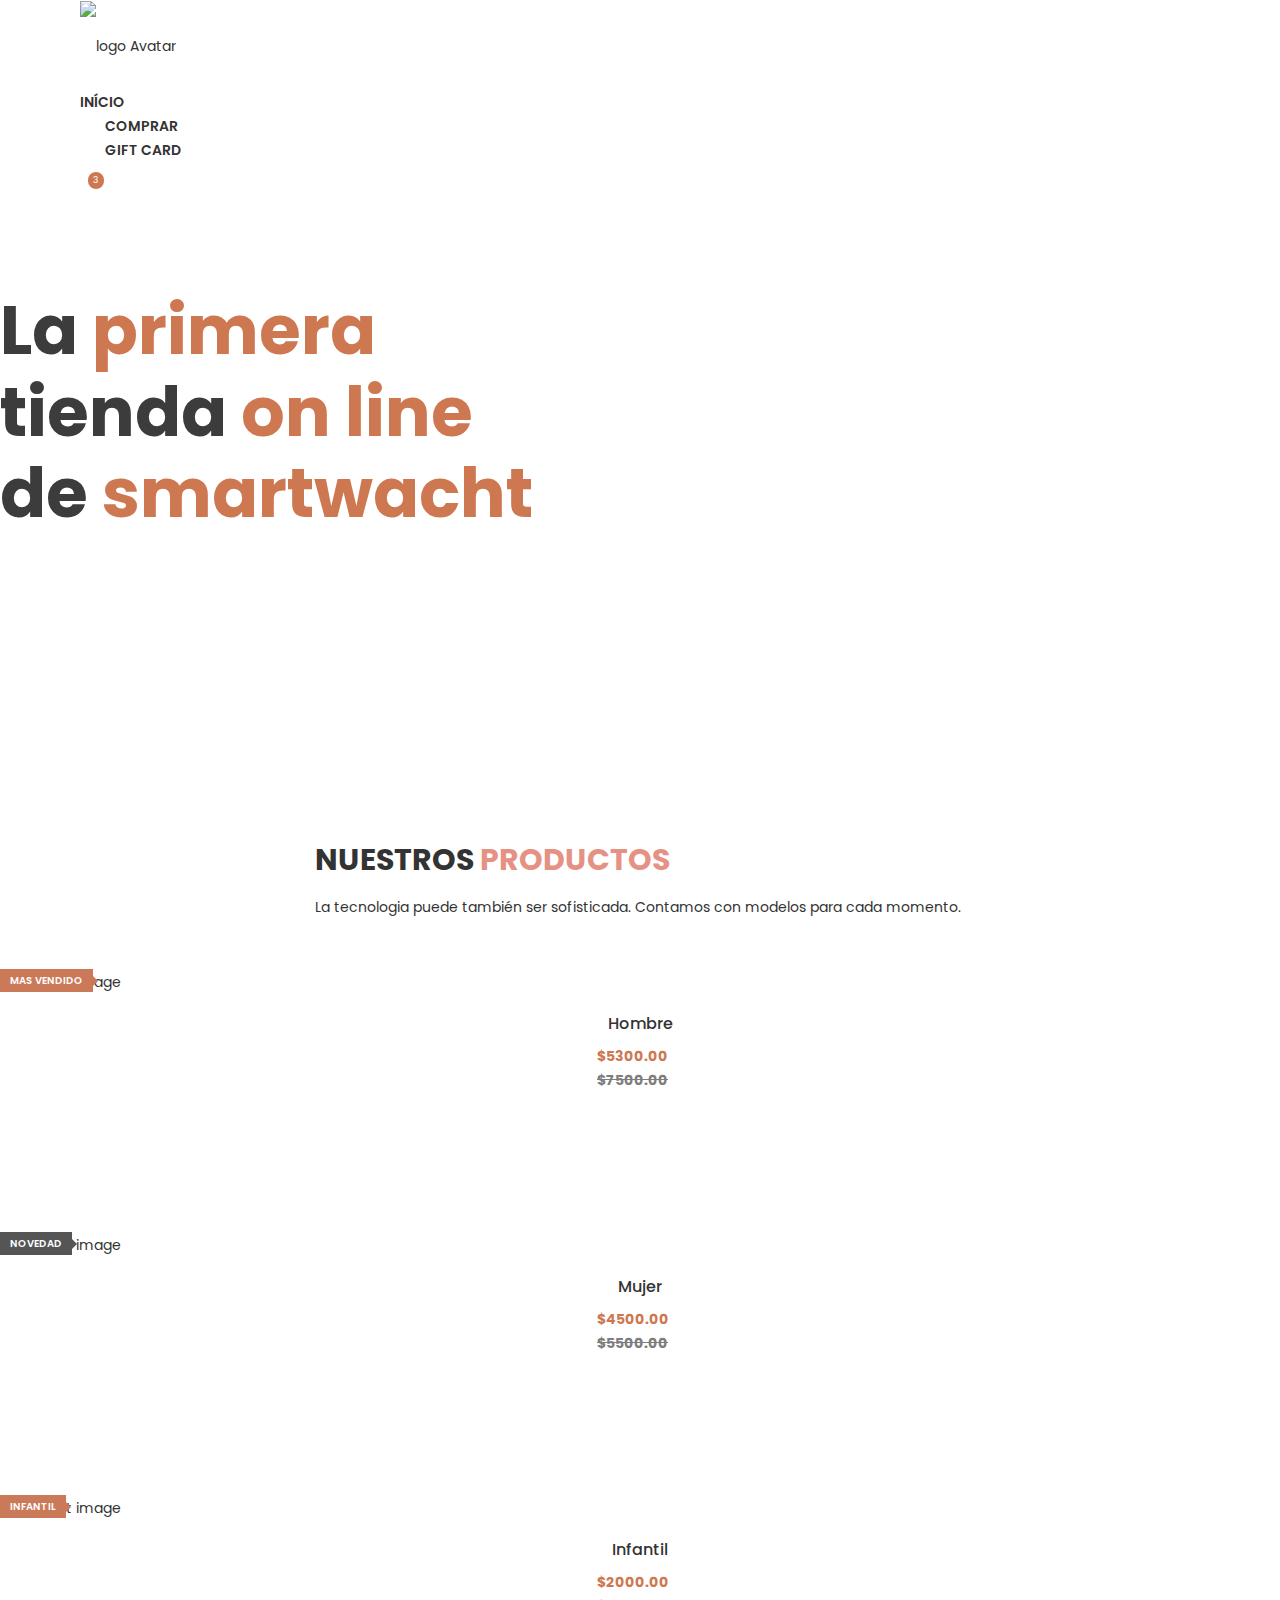
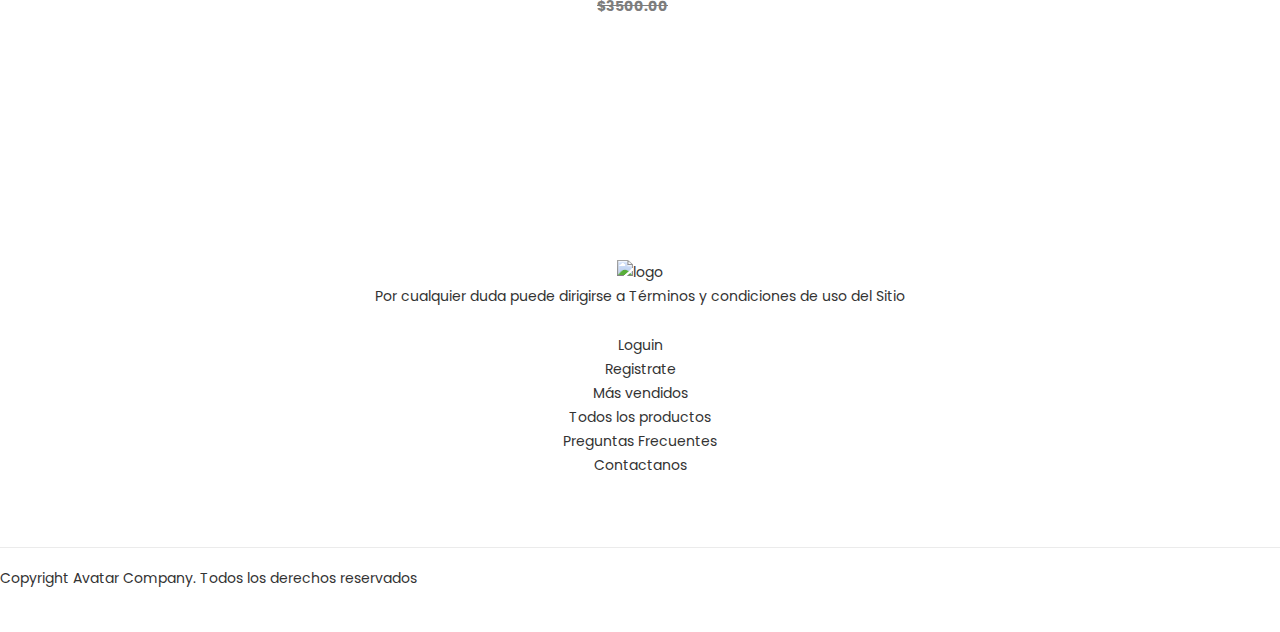
==== index.html @ 06428d18 "Todo junto" ====
<!doctype html>
<html class="no-js" lang="zxx">
<head>
	<meta charset="utf-8">
	<meta http-equiv="x-ua-compatible" content="ie=edge">
	<title>Avatar  | Inicio</title>
	<meta name="description" content="">
	<meta name="viewport" content="width=device-width, initial-scale=1">

	<!-- Favicons -->
	<link rel="shortcut icon" href="images/favicon.ico">
	<link rel="apple-touch-icon" href="images/icon.png">

	<!-- Google font (font-family: 'Roboto', sans-serif; Poppins ; Satisfy) -->
	<link href="https://fonts.googleapis.com/css?family=Open+Sans:300,400,600,700,800" rel="stylesheet"> 
	<link href="https://fonts.googleapis.com/css?family=Poppins:300,300i,400,400i,500,600,600i,700,700i,800" rel="stylesheet">
	<link href="https://fonts.googleapis.com/css?family=Roboto:100,300,400,500,700,900" rel="stylesheet"> 

	<!-- Stylesheets -->
	<link rel="stylesheet" href="css/bootstrap.min.css">
	<link rel="stylesheet" href="css/plugins.css">
	<link rel="stylesheet" href="style.css">

	<!-- Cusom css -->
   <link rel="stylesheet" href="css/custom.css">

	<!-- Modernizer js -->
	<script src="js/vendor/modernizr-3.5.0.min.js"></script>
</head>
<body>
	<!--[if lte IE 9]>
		<p class="browserupgrade">You are using an <strong>outdated</strong> browser. Please <a href="https://browsehappy.com/">upgrade your browser</a> to improve your experience and security.</p>
	<![endif]-->

	<!-- Main wrapper -->
	<div class="wrapper" id="wrapper">
		<!-- Header -->
		<header id="wn__header" class="header__area header__absolute sticky__header">
			<div class="container-fluid">
				<div class="row">
					<div class="col-md-6 col-sm-6 col-6 col-lg-2">
						<div class="logo">
							<a href="index.html">
								<img src="images/logo/Logo90.png" alt="logo Avatar">
							</a>
						</div>
					</div>
					<div class="col-lg-8 d-none d-lg-block">
						<nav class="mainmenu__nav">
							<ul class="meninmenu d-flex justify-content-start">
								<li class="drop with--one--item"><a href="index.html">Início</a></li>
								<li class="drop"><a href="#">Comprar</a>
									<div class="megamenu mega03">
										<ul class="item item03">
											<li class="title">Comunicate</li>
											<li><a href="faq.html">Preguntas Frecuentas</a></li>
											<li><a href="contact.html">Contactanos</a></li>
										</ul>
										<ul class="item item03">
											<li class="title">Tienda</li>
											<li><a href="my-account.html">Mi cuenta</a></li>
											<li><a href="cart.html">Carrito</a></li>
											<li><a href="checkout.html">Pagos</a></li>
											<li><a href="wishlist.html">Mis favoritos</a></li>
											<li><a href="faq.html">Preguntas frecuentes</a></li>
										</ul>
										<ul class="item item03">
											<li class="title">Outlet</li>
											<li><a href="shop-grid.html">Smartwacht</a></li>
											<li><a href="shop-grid.html">Accesorios</a></li>
										</ul>
									</div>
								</li>
								<li class="drop"><a href="shop-grid.html">Gift card</a>
									<div class="megamenu mega03">
										<ul class="item item03">
											<li class="title">regalos</li>
											<li><a href="shop-grid.html">Mujer</a></li>
											<li><a href="shop-grid.html">Hombre </a></li>
											<li><a href="shop-grid.html">Niños </a></li>
																				</ul>
										
									</div>																	
							
							
							
								</nav>
					</div>
					<div class="col-md-6 col-sm-6 col-6 col-lg-2">
						<ul class="header__sidebar__right d-flex justify-content-end align-items-center">
							<li class="shop_search"><a class="search__active" href="#"></a></li>
							<li class="wishlist"><a href="#"></a></li>
							<li class="shopcart"><a class="cartbox_active" href="#"><span class="product_qun">3</span></a>
								<!-- Start Shopping Cart -->
								<div class="block-minicart minicart__active">
									<div class="minicart-content-wrapper">
										<div class="micart__close">
											<span>Agregá al carrito</span>
										</div>
										<div class="items-total d-flex justify-content-between">
											<span>0 items</span>
											<span>COSTO TOTAL</span>
										</div>
										<div class="total_amount text-right">
											<span>$0.00</span>
										</div>
										<div class="mini_action checkout">
											<a class="checkout__btn" href="cart.html">Pagá acá</a>
										</div>
										<div class="single__items">
											<div class="miniproduct">
												<div class="item01 d-flex">
													<div class="thumb">
														<!-- Start Shopping Cart 
														<a href="product-details.html"><img src="images/product/sm-img/1.jpg" alt="product images"></a>
													</div>
													<div class="content">
														<h6><a href="product-details.html">Voyage Yoga Bag</a></h6>
														<span class="prize">$30.00</span>
														<div class="product_prize d-flex justify-content-between">
															<span class="qun">Qty: 01</span>
															<ul class="d-flex justify-content-end">
																<li><a href="#"><i class="zmdi zmdi-settings"></i></a></li>
																<li><a href="#"><i class="zmdi zmdi-delete"></i></a></li>
															</ul>
														</div>
													</div>
												</div>
												<div class="item01 d-flex mt--20">
													<div class="thumb">
														<a href="product-details.html"><img src="images/product/sm-img/3.jpg" alt="product images">"esto se borra"</a>
													</div>
													<div class="content">
														<h6><a href="product-details.html">Impulse Duffle</a></h6>
														<span class="prize">$40.00</span>
														<div class="product_prize d-flex justify-content-between">
															<span class="qun">Qty: 03</span>
															<ul class="d-flex justify-content-end">
																<li><a href="#"><i class="zmdi zmdi-settings"></i></a></li>
																<li><a href="#"><i class="zmdi zmdi-delete"></i></a></li>
															</ul>
														</div>
													</div>
												</div>
												<div class="item01 d-flex mt--20">
													<div class="thumb">
														<a href="product-details.html"><img src="images/product/sm-img/2.jpg" alt="product images"></a>
													</div>
													<div class="content">
														<h6><a href="product-details.html">Compete Track Tote</a></h6>
														<span class="prize">$40.00</span>
														<div class="product_prize d-flex justify-content-between">
															<span class="qun">Qty: 03</span>
															<ul class="d-flex justify-content-end">
																<li><a href="#"><i class="zmdi zmdi-settings"></i></a></li>
																<li><a href="#"><i class="zmdi zmdi-delete"></i></a></li>
															</ul>
														</div>
													</div>
												</div>
											</div>
										</div>
										<div class="mini_action cart">
											<a class="cart__btn" href="cart.html">View and edit cart</a>
										</div>
									</div>
								</div>
								-->
								<!-- End Shopping Cart -->
							</li>
							<li class="setting__bar__icon"><a class="setting__active" href="#"></a>
								<div class="searchbar__content setting__block">
									<div class="content-inner">
										<div class="switcher-currency">
											<strong class="label switcher-label">
												<span>Moneda</span>
											</strong>
											<div class="switcher-options">
												<div class="switcher-currency-trigger">
													<span class="currency-trigger">AR$</span>
													<ul class="switcher-dropdown">
														<li>AR$</li>
														<li>Dolar</li>
													</ul>
												</div>
											</div>
										</div>
										<div class="switcher-currency">
											<strong class="label switcher-label">
												<span>Idioma</span>
											</strong>
											<div class="switcher-options">
												<div class="switcher-currency-trigger">
													<span class="currency-trigger">Elegir</span>
													<ul class="switcher-dropdown">
														<li>Español</li>
														<li>Inglés</li>
														<li>Portugues</li>
																											</ul>
												</div>
											<!-- End Shopping Cart 
											</div>
										</div>
										
										<div class="switcher-currency">
											<strong class="label switcher-label">
												<span>Select Store</span>
											</strong>
											<div class="switcher-options">
												<div class="switcher-currency-trigger">
													<span class="currency-trigger">Fashion Store</span>
													<ul class="switcher-dropdown">
														<li>Furniture</li>
														<li>Shoes</li>
														<li>Speaker Store</li>
														<li>Furniture</li>
													</ul>
												</div>
											</div>
										</div>
										<div class="switcher-currency">
											<strong class="label switcher-label">
												<span>My Account</span>
											</strong>
											<div class="switcher-options">
												<div class="switcher-currency-trigger">
													<div class="setting__menu">
														<span><a href="#">Compare Product</a></span>
														<span><a href="#">My Account</a></span>
														<span><a href="#">My Wishlist</a></span>
														<span><a href="#">Sign In</a></span>
														<span><a href="#">Create An Account</a></span>
													</div>
												</div>
											</div>
										</div>
									</div>
								</div>
							</li>
						</ul>
					</div>
				</div>
				-->	
				<!-- Start Mobile Menu 
				<div class="row d-none">
					<div class="col-lg-12 d-none">
						<nav class="mobilemenu__nav">
							<ul class="meninmenu">
								<li><a href="index.html">Home</a></li>
								<li><a href="#">Pages</a>
									<ul>
										<li><a href="about.html">About Page</a></li>
										<li><a href="portfolio.html">Portfolio</a>
											<ul>
												<li><a href="portfolio.html">Portfolio</a></li>
												<li><a href="portfolio-details.html">Portfolio Details</a></li>
											</ul>
										</li>
										<li><a href="my-account.html">My Account</a></li>
										<li><a href="cart.html">Cart Page</a></li>
										<li><a href="checkout.html">Checkout Page</a></li>
										<li><a href="wishlist.html">Wishlist Page</a></li>
										<li><a href="error404.html">404 Page</a></li>
										<li><a href="faq.html">Faq Page</a></li>
										<li><a href="team.html">Team Page</a></li>
									</ul>
								</li>
								<li><a href="shop-grid.html">Shop</a>
									<ul>
										<li><a href="shop-grid.html">Shop Grid</a></li>
										<li><a href="single-product.html">Single Product</a></li>
									</ul>
								</li>
								<li><a href="blog.html">Blog</a>
									<ul>
										<li><a href="blog.html">Blog Page</a></li>
										<li><a href="blog-details.html">Blog Details</a></li>
									</ul>
								</li>
								<li><a href="contact.html">Contact</a></li>
							</ul>
						</nav>
					</div>
				</div>
				-->
				<!-- End Mobile Menu -->
	            <div class="mobile-menu d-block d-lg-none">
	            </div>
	            <!-- Mobile Menu -->	
			</div>		
		</header>
		<!-- //Header -->
		<!-- Start Search Popup -->
		<div class="brown--color box-search-content search_active block-bg close__top">
			<form id="search_mini_form" class="minisearch" action="#">
				<div class="field__search">
					<input type="text" placeholder="Search entire store here...">
					<div class="action">
						<a href="#"><i class="zmdi zmdi-search"></i></a>
					</div>
				</div>
			</form>
			<div class="close__wrap">
				<span>close</span>
			</div>
		</div>
		<!-- End Search Popup -->
        <!-- Start Slider area -->
        <div class="slider-area brown__nav slider--15 slide__activation slide__arrow01 owl-carousel owl-theme">
        	<!-- Start Single Slide -->
	        <div class="slide animation__style10 bg-image--1 fullscreen align__center--left">
	            <div class="container">
	            	<div class="row">
	            		<div class="col-lg-12">
	            			<div class="slider__content">
		            			<div class="contentbox">
		            				<h2>La <span>primera </span></h2>
		            				<h2>tienda  <span>on line </span></h2>
		            				<h2>de <span> smartwacht </span></h2>
				                   	
		            			</div>
	            			</div>
	            		</div>
	            	</div>
	            </div>
            </div>
            <!-- End Single Slide -->
        	<!-- Start Single Slide 
	        <div class="slide animation__style10 bg-image--7 fullscreen align__center--left">
	            <div class="container">
	            	<div class="row">
	            		<div class="col-lg-12">
	            			<div class="slider__content">
		            			<div class="contentbox">
		            				<h2>Buy <span>your </span></h2>
		            				<h2>favourite <span>Book </span></h2>
		            				<h2>from <span>Here </span></h2>
				                   	<a class="shopbtn" href="#">shop now</a>
		            			</div>
	            			</div>
	            		</div>
	            	</div>
	            </div>
			</div>
			--> 
			<!-- End Single Slide -->		
        </div>
        <!-- End Slider area -->
		<!-- Start BEst Seller Area -->
		<section class="wn__product__area brown--color pt--80  pb--30">
			<div class="container">
				<div class="row">
					<div class="col-lg-12">
						<div class="section__title text-center">
							<h2 class="title__be--2">Nuestros <span class="color--theme">Productos</span></h2>
							<p>La tecnologia puede también ser sofisticada. Contamos con modelos para cada momento. </p>
						</div>
					</div>
				</div>
				<!-- Start Single Tab Content -->
				<div class="furniture--4 border--round arrows_style owl-carousel owl-theme row mt--50">
					<!-- Start Single Product -->
					<div class="product product__style--3">
						<div class="col-lg-3 col-md-4 col-sm-6 col-12">
							<div class="product__thumb">
								<a class="first__img" href="single-product.html"><img src="images\Grilla1.jpg" alt="product image"></a>
								<a class="second__img animation1" href="single-product.html"><img src="images\Grilla1.jpg" alt="product image"></a>
								<div class="hot__box">
									<span class="hot-label">Mas vendido</span>
								</div>
							</div>
							<div class="product__content content--center">
								<h4><a href="single-product.html">Hombre</a></h4>
								<ul class="prize d-flex">
									<li>$5300.00</li>
									<li class="old_prize">$7500.00</li>
								</ul>
								<div class="action">
									<div class="actions_inner">
										<ul class="add_to_links">
											<li><a class="cart" href="cart.html"><i class="bi bi-shopping-bag4"></i></a></li>
											<li><a class="wishlist" href="wishlist.html"><i class="bi bi-shopping-cart-full"></i></a></li>
											<li><a class="compare" href="#"><i class="bi bi-heart-beat"></i></a></li>
											<li><a data-toggle="modal" title="Quick View" class="quickview modal-view detail-link" href="#productmodal"><i class="bi bi-search"></i></a></li>
										</ul>
									</div>
								</div>
								<div class="product__hover--content">
									<ul class="rating d-flex">
										<li class="on"><i class="fa fa-star-o"></i></li>
										<li class="on"><i class="fa fa-star-o"></i></li>
										<li class="on"><i class="fa fa-star-o"></i></li>
										<li><i class="fa fa-star-o"></i></li>
										<li><i class="fa fa-star-o"></i></li>
									</ul>
								</div>
							</div>
						</div>
					</div>
					<!-- Start Single Product -->
					<!-- Start Single Product -->
					<div class="product product__style--3">
						<div class="col-lg-3 col-md-4 col-sm-6 col-12">
							<div class="product__thumb">
								<a class="first__img" href="single-product.html"><img src="images\Grilla1.jpg" alt="product image"></a>
								<a class="second__img animation1" href="single-product.html"><img src="images\Grilla1.jpg" alt="product image"></a>
								<div class="hot__box color--2">
									<span class="hot-label">Novedad</span>
								</div>
							</div>
							<div class="product__content content--center">
								<h4><a href="single-product.html">Mujer</a></h4>
								<ul class="prize d-flex">
									<li>$4500.00</li>
									<li class="old_prize">$5500.00</li>
								</ul>
								<div class="action">
									<div class="actions_inner">
										<ul class="add_to_links">
											<li><a class="cart" href="cart.html"><i class="bi bi-shopping-bag4"></i></a></li>
											<li><a class="wishlist" href="wishlist.html"><i class="bi bi-shopping-cart-full"></i></a></li>
											<li><a class="compare" href="#"><i class="bi bi-heart-beat"></i></a></li>
											<li><a data-toggle="modal" title="Quick View" class="quickview modal-view detail-link" href="#productmodal"><i class="bi bi-search"></i></a></li>
										</ul>
									</div>
								</div>
								<div class="product__hover--content">
									<ul class="rating d-flex">
										<li class="on"><i class="fa fa-star-o"></i></li>
										<li class="on"><i class="fa fa-star-o"></i></li>
										<li class="on"><i class="fa fa-star-o"></i></li>
										<li><i class="fa fa-star-o"></i></li>
										<li><i class="fa fa-star-o"></i></li>
									</ul>
								</div>
							</div>
						</div>
					</div>
					<!-- Start Single Product -->
					<!-- Start Single Product -->
					<div class="product product__style--3">
						<div class="col-lg-3 col-md-4 col-sm-6 col-12">
							<div class="product__thumb">
								<a class="first__img" href="single-product.html"><img src="images\Grilla1.jpg" alt="product image"></a>
								<a class="second__img animation1" href="single-product.html"><img src="images\Grilla1.jpg" alt="product image"></a>
								<div class="hot__box">
									<span class="hot-label">Infantil</span>
								</div>
							</div>
							<div class="product__content content--center">
								<h4><a href="single-product.html">Infantil</a></h4>
								<ul class="prize d-flex">
									<li>$2000.00</li>
									<li class="old_prize">$3500.00</li>
								</ul>
								<div class="action">
									<div class="actions_inner">
										<ul class="add_to_links">
											<li><a class="cart" href="cart.html"><i class="bi bi-shopping-bag4"></i></a></li>
											<li><a class="wishlist" href="wishlist.html"><i class="bi bi-shopping-cart-full"></i></a></li>
											<li><a class="compare" href="#"><i class="bi bi-heart-beat"></i></a></li>
											<li><a data-toggle="modal" title="Quick View" class="quickview modal-view detail-link" href="#productmodal"><i class="bi bi-search"></i></a></li>
										</ul>
									</div>
								</div>
								<div class="product__hover--content">
									<ul class="rating d-flex">
										<li class="on"><i class="fa fa-star-o"></i></li>
										<li class="on"><i class="fa fa-star-o"></i></li>
										<li class="on"><i class="fa fa-star-o"></i></li>
										<li><i class="fa fa-star-o"></i></li>
										<li><i class="fa fa-star-o"></i></li>
									</ul>
								</div>
							</div>
						</div>
					</div>
					
					<!-- Start Single Product-->
					<!-- Start Single Product 
					<div class="product product__style--3">
						<div class="col-lg-3 col-md-4 col-sm-6 col-12">
							<div class="product__thumb">
								<a class="first__img" href="single-product.html"><img src="images/books/9.jpg" alt="product image"></a>
								<a class="second__img animation1" href="single-product.html"><img src="images/books/10.jpg" alt="product image"></a>
								<div class="hot__box">
									<span class="hot-label">HOT</span>
								</div>
							</div>
							<div class="product__content content--center">
								<h4><a href="single-product.html">Doctor Wldo</a></h4>
								<ul class="prize d-flex">
									<li>$35.00</li>
									<li class="old_prize">$35.00</li>
								</ul>
								<div class="action">
									<div class="actions_inner">
										<ul class="add_to_links">
											<li><a class="cart" href="cart.html"><i class="bi bi-shopping-bag4"></i></a></li>
											<li><a class="wishlist" href="wishlist.html"><i class="bi bi-shopping-cart-full"></i></a></li>
											<li><a class="compare" href="#"><i class="bi bi-heart-beat"></i></a></li>
											<li><a data-toggle="modal" title="Quick View" class="quickview modal-view detail-link" href="#productmodal"><i class="bi bi-search"></i></a></li>
										</ul>
									</div>
								</div>
								<div class="product__hover--content">
									<ul class="rating d-flex">
										<li class="on"><i class="fa fa-star-o"></i></li>
										<li class="on"><i class="fa fa-star-o"></i></li>
										<li class="on"><i class="fa fa-star-o"></i></li>
										<li><i class="fa fa-star-o"></i></li>
										<li><i class="fa fa-star-o"></i></li>
									</ul>
								</div>
							</div>
						</div>
					</div>
					-->
					<!-- Start Single Product -->
					<!-- Start Single Product 
					<div class="product product__style--3">
						<div class="col-lg-3 col-md-4 col-sm-6 col-12">
							<div class="product__thumb">
								<a class="first__img" href="single-product.html"><img src="images/books/11.jpg" alt="product image"></a>
								<a class="second__img animation1" href="single-product.html"><img src="images/books/2.jpg" alt="product image"></a>
								<div class="hot__box">
									<span class="hot-label">BEST SALER</span>
								</div>
							</div>
							<div class="product__content content--center content--center">
								<h4><a href="single-product.html">Ghost</a></h4>
								<ul class="prize d-flex">
									<li>$50.00</li>
									<li class="old_prize">$35.00</li>
								</ul>
								<div class="action">
									<div class="actions_inner">
										<ul class="add_to_links">
											<li><a class="cart" href="cart.html"><i class="bi bi-shopping-bag4"></i></a></li>
											<li><a class="wishlist" href="wishlist.html"><i class="bi bi-shopping-cart-full"></i></a></li>
											<li><a class="compare" href="#"><i class="bi bi-heart-beat"></i></a></li>
											<li><a data-toggle="modal" title="Quick View" class="quickview modal-view detail-link" href="#productmodal"><i class="bi bi-search"></i></a></li>
										</ul>
									</div>
								</div>
								<div class="product__hover--content">
									<ul class="rating d-flex">
										<li class="on"><i class="fa fa-star-o"></i></li>
										<li class="on"><i class="fa fa-star-o"></i></li>
										<li class="on"><i class="fa fa-star-o"></i></li>
										<li><i class="fa fa-star-o"></i></li>
										<li><i class="fa fa-star-o"></i></li>
									</ul>
								</div>
							</div>
						</div>
						-->
						<!-- Start Single Product -->
					</div>
				</div>
				<!-- End Single Tab Content -->
			</div>
		</section>
		<!-- Start BEst Seller Area -->
		<!-- Start NEwsletter Area 
		<section class="wn__newsletter__area bg-image--2">
			<div class="container">
				<div class="row">
					<div class="col-lg-7 offset-lg-5 col-md-12 col-12 ptb--150">
						<div class="section__title text-center">
							<h2>Stay With Us</h2>
						</div>
						<div class="newsletter__block text-center">
							<p>Subscribe to our newsletters now and stay up-to-date with new collections, the latest lookbooks and exclusive offers.</p>
							<form action="#">
								<div class="newsletter__box">
									<input type="email" placeholder="Enter your e-mail">
									<button>Subscribe</button>
								</div>
							</form>
						</div>
					</div>
				</div>
			</div>
		</section>
		-->
		<!-- End NEwsletter Area -->
		<!-- Start Best Seller Area 
		<section class="wn__bestseller__area bg--white pt--80  pb--30">
			<div class="container">
				<div class="row">
					<div class="col-lg-12">
						<div class="section__title text-center">
							<h2 class="title__be--2">All <span class="color--theme">Products</span></h2>
							<p>There are many variations of passages of Lorem Ipsum available, but the majority have suffered lebmid alteration in some ledmid form</p>
						</div>
					</div>
				</div>
				<div class="row mt--50">
					<div class="col-md-12 col-lg-12 col-sm-12">
						<div class="product__nav nav justify-content-center" role="tablist">
                            <a class="nav-item nav-link active" data-toggle="tab" href="#nav-all" role="tab">ALL</a>
                            <a class="nav-item nav-link" data-toggle="tab" href="#nav-biographic" role="tab">BIOGRAPHIC</a>
                            <a class="nav-item nav-link" data-toggle="tab" href="#nav-adventure" role="tab">ADVENTURE</a>
                            <a class="nav-item nav-link" data-toggle="tab" href="#nav-children" role="tab">CHILDREN</a>
                            <a class="nav-item nav-link" data-toggle="tab" href="#nav-cook" role="tab">COOK</a>
                        </div>
					</div>
				</div>
				<div class="tab__container mt--60">
					-->
					<!-- Start Single Tab Content 
					<div class="row single__tab tab-pane fade show active" id="nav-all" role="tabpanel">
						<div class="product__indicator--4 arrows_style owl-carousel owl-theme">
							<div class="single__product">
								<!-- Start Single Product 
								<div class="col-lg-3 col-md-4 col-sm-6 col-12">
									<div class="product product__style--3">
										<div class="product__thumb">
											<a class="first__img" href="single-product.html"><img src="images/books/1.jpg" alt="product image"></a>
											<a class="second__img animation1" href="single-product.html"><img src="images/books/2.jpg" alt="product image"></a>
											<div class="hot__box">
												<span class="hot-label">BEST SALER</span>
											</div>
										</div>
										<div class="product__content content--center content--center">
											<h4><a href="single-product.html">Ghost</a></h4>
											<ul class="prize d-flex">
												<li>$50.00</li>
												<li class="old_prize">$35.00</li>
											</ul>
											<div class="action">
												<div class="actions_inner">
													<ul class="add_to_links">
														<li><a class="cart" href="cart.html"><i class="bi bi-shopping-bag4"></i></a></li>
														<li><a class="wishlist" href="wishlist.html"><i class="bi bi-shopping-cart-full"></i></a></li>
														<li><a class="compare" href="#"><i class="bi bi-heart-beat"></i></a></li>
														<li><a data-toggle="modal" title="Quick View" class="quickview modal-view detail-link" href="#productmodal"><i class="bi bi-search"></i></a></li>
													</ul>
												</div>
											</div>
											<div class="product__hover--content">
												<ul class="rating d-flex">
													<li class="on"><i class="fa fa-star-o"></i></li>
													<li class="on"><i class="fa fa-star-o"></i></li>
													<li class="on"><i class="fa fa-star-o"></i></li>
													<li><i class="fa fa-star-o"></i></li>
													<li><i class="fa fa-star-o"></i></li>
												</ul>
											</div>
										</div>
									</div>
								</div>
								-->
								<!-- Start Single Product -->
								<!-- Start Single Product 
								<div class="col-lg-3 col-md-4 col-sm-6 col-12">
									<div class="product product__style--3">
										<div class="product__thumb">
											<a class="first__img" href="single-product.html"><img src="images/books/3.jpg" alt="product image"></a>
											<a class="second__img animation1" href="single-product.html"><img src="images/books/9.jpg" alt="product image"></a>
											<div class="hot__box">
												<span class="hot-label">BEST SALER</span>
											</div>
										</div>
										<div class="product__content content--center content--center">
											<h4><a href="single-product.html">Ghost</a></h4>
											<ul class="prize d-flex">
												<li>$50.00</li>
												<li class="old_prize">$35.00</li>
											</ul>
											<div class="action">
												<div class="actions_inner">
													<ul class="add_to_links">
														<li><a class="cart" href="cart.html"><i class="bi bi-shopping-bag4"></i></a></li>
														<li><a class="wishlist" href="wishlist.html"><i class="bi bi-shopping-cart-full"></i></a></li>
														<li><a class="compare" href="#"><i class="bi bi-heart-beat"></i></a></li>
														<li><a data-toggle="modal" title="Quick View" class="quickview modal-view detail-link" href="#productmodal"><i class="bi bi-search"></i></a></li>
													</ul>
												</div>
											</div>
											<div class="product__hover--content">
												<ul class="rating d-flex">
													<li class="on"><i class="fa fa-star-o"></i></li>
													<li class="on"><i class="fa fa-star-o"></i></li>
													<li class="on"><i class="fa fa-star-o"></i></li>
													<li><i class="fa fa-star-o"></i></li>
													<li><i class="fa fa-star-o"></i></li>
												</ul>
											</div>
										</div>
									</div>
								</div>
								-->
								<!-- Start Single Product 
							</div>
							<div class="single__product">
								<!-- Start Single Product 
								<div class="col-lg-3 col-md-4 col-sm-6 col-12">
									<div class="product product__style--3">
										<div class="product__thumb">
											<a class="first__img" href="single-product.html"><img src="images/books/5.jpg" alt="product image"></a>
											<a class="second__img animation1" href="single-product.html"><img src="images/books/6.jpg" alt="product image"></a>
											<div class="hot__box">
												<span class="hot-label">HOT</span>
											</div>
										</div>
										<div class="product__content content--center">
											<h4><a href="single-product.html">Doctor Wldo</a></h4>
											<ul class="prize d-flex">
												<li>$35.00</li>
												<li class="old_prize">$35.00</li>
											</ul>
											<div class="action">
												<div class="actions_inner">
													<ul class="add_to_links">
														<li><a class="cart" href="cart.html"><i class="bi bi-shopping-bag4"></i></a></li>
														<li><a class="wishlist" href="wishlist.html"><i class="bi bi-shopping-cart-full"></i></a></li>
														<li><a class="compare" href="#"><i class="bi bi-heart-beat"></i></a></li>
														<li><a data-toggle="modal" title="Quick View" class="quickview modal-view detail-link" href="#productmodal"><i class="bi bi-search"></i></a></li>
													</ul>
												</div>
											</div>
											<div class="product__hover--content">
												<ul class="rating d-flex">
													<li class="on"><i class="fa fa-star-o"></i></li>
													<li class="on"><i class="fa fa-star-o"></i></li>
													<li class="on"><i class="fa fa-star-o"></i></li>
													<li><i class="fa fa-star-o"></i></li>
													<li><i class="fa fa-star-o"></i></li>
												</ul>
											</div>
										</div>
									</div>
								</div>
								-->
								<!-- Start Single Product -->
								<!-- Start Single Product 
								<div class="col-lg-3 col-md-4 col-sm-6 col-12">
									<div class="product product__style--3">
										<div class="product__thumb">
											<a class="first__img" href="single-product.html"><img src="images/books/7.jpg" alt="product image"></a>
											<a class="second__img animation1" href="single-product.html"><img src="images/books/8.jpg" alt="product image"></a>
											<div class="hot__box">
												<span class="hot-label">HOT</span>
											</div>
										</div>
										<div class="product__content content--center">
											<h4><a href="single-product.html">Doctor Wldo</a></h4>
											<ul class="prize d-flex">
												<li>$35.00</li>
												<li class="old_prize">$35.00</li>
											</ul>
											<div class="action">
												<div class="actions_inner">
													<ul class="add_to_links">
														<li><a class="cart" href="cart.html"><i class="bi bi-shopping-bag4"></i></a></li>
														<li><a class="wishlist" href="wishlist.html"><i class="bi bi-shopping-cart-full"></i></a></li>
														<li><a class="compare" href="#"><i class="bi bi-heart-beat"></i></a></li>
														<li><a data-toggle="modal" title="Quick View" class="quickview modal-view detail-link" href="#productmodal"><i class="bi bi-search"></i></a></li>
													</ul>
												</div>
											</div>
											<div class="product__hover--content">
												<ul class="rating d-flex">
													<li class="on"><i class="fa fa-star-o"></i></li>
													<li class="on"><i class="fa fa-star-o"></i></li>
													<li class="on"><i class="fa fa-star-o"></i></li>
													<li><i class="fa fa-star-o"></i></li>
													<li><i class="fa fa-star-o"></i></li>
												</ul>
											</div>
										</div>
									</div>
								</div>
								-->
								<!-- Start Single Product 
							</div>
							<div class="single__product">
								<!-- Start Single Product 
								<div class="col-lg-3 col-md-4 col-sm-6 col-12">
									<div class="product product__style--3">
										<div class="product__thumb">
											<a class="first__img" href="single-product.html"><img src="images/books/9.jpg" alt="product image"></a>
											<a class="second__img animation1" href="single-product.html"><img src="images/books/7.jpg" alt="product image"></a>
											<div class="hot__box">
												<span class="hot-label">HOT</span>
											</div>
										</div>
										<div class="product__content content--center">
											<h4><a href="single-product.html">Lando</a></h4>
											<ul class="prize d-flex">
												<li>$35.00</li>
												<li class="old_prize">$50.00</li>
											</ul>
											<div class="action">
												<div class="actions_inner">
													<ul class="add_to_links">
														<li><a class="cart" href="cart.html"><i class="bi bi-shopping-bag4"></i></a></li>
														<li><a class="wishlist" href="wishlist.html"><i class="bi bi-shopping-cart-full"></i></a></li>
														<li><a class="compare" href="#"><i class="bi bi-heart-beat"></i></a></li>
														<li><a data-toggle="modal" title="Quick View" class="quickview modal-view detail-link" href="#productmodal"><i class="bi bi-search"></i></a></li>
													</ul>
												</div>
											</div>
											<div class="product__hover--content">
												<ul class="rating d-flex">
													<li class="on"><i class="fa fa-star-o"></i></li>
													<li class="on"><i class="fa fa-star-o"></i></li>
													<li class="on"><i class="fa fa-star-o"></i></li>
													<li><i class="fa fa-star-o"></i></li>
													<li><i class="fa fa-star-o"></i></li>
												</ul>
											</div>
										</div>
									</div>
								</div>
								-->
								<!-- Start Single Product -->
								<!-- Start Single Product 
								<div class="col-lg-3 col-md-4 col-sm-6 col-12">
									<div class="product product__style--3">
										<div class="product__thumb">
											<a class="first__img" href="single-product.html"><img src="images/books/11.jpg" alt="product image"></a>
											<a class="second__img animation1" href="single-product.html"><img src="images/books/5.jpg" alt="product image"></a>
											<div class="hot__box">
												<span class="hot-label">HOT</span>
											</div>
										</div>
										<div class="product__content content--center">
											<h4><a href="single-product.html">Lando</a></h4>
											<ul class="prize d-flex">
												<li>$35.00</li>
												<li class="old_prize">$50.00</li>
											</ul>
											<div class="action">
												<div class="actions_inner">
													<ul class="add_to_links">
														<li><a class="cart" href="cart.html"><i class="bi bi-shopping-bag4"></i></a></li>
														<li><a class="wishlist" href="wishlist.html"><i class="bi bi-shopping-cart-full"></i></a></li>
														<li><a class="compare" href="#"><i class="bi bi-heart-beat"></i></a></li>
														<li><a data-toggle="modal" title="Quick View" class="quickview modal-view detail-link" href="#productmodal"><i class="bi bi-search"></i></a></li>
													</ul>
												</div>
											</div>
											<div class="product__hover--content">
												<ul class="rating d-flex">
													<li class="on"><i class="fa fa-star-o"></i></li>
													<li class="on"><i class="fa fa-star-o"></i></li>
													<li class="on"><i class="fa fa-star-o"></i></li>
													<li><i class="fa fa-star-o"></i></li>
													<li><i class="fa fa-star-o"></i></li>
												</ul>
											</div>
										</div>
									</div>
								</div>
								<!-- Start Single Product 
							</div>
							<div class="single__product">
								<!-- Start Single Product 
								<div class="col-lg-3 col-md-4 col-sm-6 col-12">
									<div class="product product__style--3">
										<div class="product__thumb">
											<a class="first__img" href="single-product.html"><img src="images/books/8.jpg" alt="product image"></a>
											<a class="second__img animation1" href="single-product.html"><img src="images/books/4.jpg" alt="product image"></a>
											<div class="hot__box">
												<span class="hot-label">BEST SALLER</span>
											</div>
										</div>
										<div class="product__content content--center">
											<h4><a href="single-product.html">Bowen Greenwood</a></h4>
											<ul class="prize d-flex">
												<li>$40.00</li>
												<li class="old_prize">$35.00</li>
											</ul>
											<div class="action">
												<div class="actions_inner">
													<ul class="add_to_links">
														<li><a class="cart" href="cart.html"><i class="bi bi-shopping-bag4"></i></a></li>
														<li><a class="wishlist" href="wishlist.html"><i class="bi bi-shopping-cart-full"></i></a></li>
														<li><a class="compare" href="#"><i class="bi bi-heart-beat"></i></a></li>
														<li><a data-toggle="modal" title="Quick View" class="quickview modal-view detail-link" href="#productmodal"><i class="bi bi-search"></i></a></li>
													</ul>
												</div>
											</div>
											<div class="product__hover--content">
												<ul class="rating d-flex">
													<li class="on"><i class="fa fa-star-o"></i></li>
													<li class="on"><i class="fa fa-star-o"></i></li>
													<li class="on"><i class="fa fa-star-o"></i></li>
													<li><i class="fa fa-star-o"></i></li>
													<li><i class="fa fa-star-o"></i></li>
												</ul>
											</div>
										</div>
									</div>
								</div>
									-->
								<!-- Start Single Product -->
								<!-- Start Single Product 
								<div class="col-lg-3 col-md-4 col-sm-6 col-12">
									<div class="product product__style--3">
										<div class="product__thumb">
											<a class="first__img" href="single-product.html"><img src="images/books/12.jpg" alt="product image"></a>
											<a class="second__img animation1" href="single-product.html"><img src="images/books/7.jpg" alt="product image"></a>
											<div class="hot__box">
												<span class="hot-label">BEST SALLER</span>
											</div>
										</div>
										<div class="product__content content--center">
											<h4><a href="single-product.html">Bowen Greenwood</a></h4>
											<ul class="prize d-flex">
												<li>$40.00</li>
												<li class="old_prize">$35.00</li>
											</ul>
											<div class="action">
												<div class="actions_inner">
													<ul class="add_to_links">
														<li><a class="cart" href="cart.html"><i class="bi bi-shopping-bag4"></i></a></li>
														<li><a class="wishlist" href="wishlist.html"><i class="bi bi-shopping-cart-full"></i></a></li>
														<li><a class="compare" href="#"><i class="bi bi-heart-beat"></i></a></li>
														<li><a data-toggle="modal" title="Quick View" class="quickview modal-view detail-link" href="#productmodal"><i class="bi bi-search"></i></a></li>
													</ul>
												</div>
											</div>
											<div class="product__hover--content">
												<ul class="rating d-flex">
													<li class="on"><i class="fa fa-star-o"></i></li>
													<li class="on"><i class="fa fa-star-o"></i></li>
													<li class="on"><i class="fa fa-star-o"></i></li>
													<li><i class="fa fa-star-o"></i></li>
													<li><i class="fa fa-star-o"></i></li>
												</ul>
											</div>
										</div>
									</div>
								</div>
								<!-- Start Single Product 
							</div>
							<div class="single__product">
								<!-- Start Single Product 
								<div class="col-lg-3 col-md-4 col-sm-6 col-12">
									<div class="product product__style--3">
										<div class="product__thumb">
											<a class="first__img" href="single-product.html"><img src="images/books/3.jpg" alt="product image"></a>
											<a class="second__img animation1" href="single-product.html"><img src="images/books/5.jpg" alt="product image"></a>
											<div class="hot__box">
												<span class="hot-label">BEST SALLER</span>
											</div>
										</div>
										<div class="product__content content--center">
											<h4><a href="single-product.html">Bowen Greenwood</a></h4>
											<ul class="prize d-flex">
												<li>$40.00</li>
												<li class="old_prize">$35.00</li>
											</ul>
											<div class="action">
												<div class="actions_inner">
													<ul class="add_to_links">
														<li><a class="cart" href="cart.html"><i class="bi bi-shopping-bag4"></i></a></li>
														<li><a class="wishlist" href="wishlist.html"><i class="bi bi-shopping-cart-full"></i></a></li>
														<li><a class="compare" href="#"><i class="bi bi-heart-beat"></i></a></li>
														<li><a data-toggle="modal" title="Quick View" class="quickview modal-view detail-link" href="#productmodal"><i class="bi bi-search"></i></a></li>
													</ul>
												</div>
											</div>
											<div class="product__hover--content">
												<ul class="rating d-flex">
													<li class="on"><i class="fa fa-star-o"></i></li>
													<li class="on"><i class="fa fa-star-o"></i></li>
													<li class="on"><i class="fa fa-star-o"></i></li>
													<li><i class="fa fa-star-o"></i></li>
													<li><i class="fa fa-star-o"></i></li>
												</ul>
											</div>
										</div>
									</div>
								</div>
								<!-- Start Single Product 
								<!-- Start Single Product 
								<div class="col-lg-3 col-md-4 col-sm-6 col-12">
									<div class="product product__style--3">
										<div class="product__thumb">
											<a class="first__img" href="single-product.html"><img src="images/books/2.jpg" alt="product image"></a>
											<a class="second__img animation1" href="single-product.html"><img src="images/books/7.jpg" alt="product image"></a>
											<div class="hot__box">
												<span class="hot-label">BEST SALLER</span>
											</div>
										</div>
										<div class="product__content content--center">
											<h4><a href="single-product.html">Bowen Greenwood</a></h4>
											<ul class="prize d-flex">
												<li>$40.00</li>
												<li class="old_prize">$35.00</li>
											</ul>
											<div class="action">
												<div class="actions_inner">
													<ul class="add_to_links">
														<li><a class="cart" href="cart.html"><i class="bi bi-shopping-bag4"></i></a></li>
														<li><a class="wishlist" href="wishlist.html"><i class="bi bi-shopping-cart-full"></i></a></li>
														<li><a class="compare" href="#"><i class="bi bi-heart-beat"></i></a></li>
														<li><a data-toggle="modal" title="Quick View" class="quickview modal-view detail-link" href="#productmodal"><i class="bi bi-search"></i></a></li>
													</ul>
												</div>
											</div>
											<div class="product__hover--content">
												<ul class="rating d-flex">
													<li class="on"><i class="fa fa-star-o"></i></li>
													<li class="on"><i class="fa fa-star-o"></i></li>
													<li class="on"><i class="fa fa-star-o"></i></li>
													<li><i class="fa fa-star-o"></i></li>
													<li><i class="fa fa-star-o"></i></li>
												</ul>
											</div>
										</div>
									</div>
								</div>
								-->
								<!-- Start Single Product -->
							</div>
						</div>
					</div>
					<!-- End Single Tab Content 
					<!-- Start Single Tab Content 
					<div class="row single__tab tab-pane fade" id="nav-biographic" role="tabpanel">
						<div class="product__indicator--4 arrows_style owl-carousel owl-theme">
							<div class="single__product">
								<!-- Start Single Product 
								<div class="col-lg-3 col-md-4 col-sm-6 col-12">
									<div class="product product__style--3">
										<div class="product__thumb">
											<a class="first__img" href="single-product.html"><img src="images/books/9.jpg" alt="product image"></a>
											<a class="second__img animation1" href="single-product.html"><img src="images/books/1.jpg" alt="product image"></a>
											<div class="hot__box">
												<span class="hot-label">BEST SALLER</span>
											</div>
										</div>
										<div class="product__content content--center">
											<h4><a href="single-product.html">Bowen Greenwood</a></h4>
											<ul class="prize d-flex">
												<li>$40.00</li>
												<li class="old_prize">$35.00</li>
											</ul>
											<div class="action">
												<div class="actions_inner">
													<ul class="add_to_links">
														<li><a class="cart" href="cart.html"><i class="bi bi-shopping-bag4"></i></a></li>
														<li><a class="wishlist" href="wishlist.html"><i class="bi bi-shopping-cart-full"></i></a></li>
														<li><a class="compare" href="#"><i class="bi bi-heart-beat"></i></a></li>
														<li><a data-toggle="modal" title="Quick View" class="quickview modal-view detail-link" href="#productmodal"><i class="bi bi-search"></i></a></li>
													</ul>
												</div>
											</div>
											<div class="product__hover--content">
												<ul class="rating d-flex">
													<li class="on"><i class="fa fa-star-o"></i></li>
													<li class="on"><i class="fa fa-star-o"></i></li>
													<li class="on"><i class="fa fa-star-o"></i></li>
													<li><i class="fa fa-star-o"></i></li>
													<li><i class="fa fa-star-o"></i></li>
												</ul>
											</div>
										</div>
									</div>
								</div>
								-->
								<!-- Start Single Product -->
								<!-- Start Single Product 
								<div class="col-lg-3 col-md-4 col-sm-6 col-12">
									<div class="product product__style--3">
										<div class="product__thumb">
											<a class="first__img" href="single-product.html"><img src="images/books/10.jpg" alt="product image"></a>
											<a class="second__img animation1" href="single-product.html"><img src="images/books/8.jpg" alt="product image"></a>
											<div class="hot__box">
												<span class="hot-label">BEST SALLER</span>
											</div>
										</div>
										<div class="product__content content--center">
											<h4><a href="single-product.html">Bowen Greenwood</a></h4>
											<ul class="prize d-flex">
												<li>$40.00</li>
												<li class="old_prize">$35.00</li>
											</ul>
											<div class="action">
												<div class="actions_inner">
													<ul class="add_to_links">
														<li><a class="cart" href="cart.html"><i class="bi bi-shopping-bag4"></i></a></li>
														<li><a class="wishlist" href="wishlist.html"><i class="bi bi-shopping-cart-full"></i></a></li>
														<li><a class="compare" href="#"><i class="bi bi-heart-beat"></i></a></li>
														<li><a data-toggle="modal" title="Quick View" class="quickview modal-view detail-link" href="#productmodal"><i class="bi bi-search"></i></a></li>
													</ul>
												</div>
											</div>
											<div class="product__hover--content">
												<ul class="rating d-flex">
													<li class="on"><i class="fa fa-star-o"></i></li>
													<li class="on"><i class="fa fa-star-o"></i></li>
													<li class="on"><i class="fa fa-star-o"></i></li>
													<li><i class="fa fa-star-o"></i></li>
													<li><i class="fa fa-star-o"></i></li>
												</ul>
											</div>
										</div>
									</div>
								</div>
								<!-- Start Single Product -->
							</div>
							<div class="single__product">
								<!-- Start Single Product 
								<div class="col-lg-3 col-md-4 col-sm-6 col-12">
									<div class="product product__style--3">
										<div class="product__thumb">
											<a class="first__img" href="single-product.html"><img src="images/books/3.jpg" alt="product image"></a>
											<a class="second__img animation1" href="single-product.html"><img src="images/books/5.jpg" alt="product image"></a>
											<div class="hot__box">
												<span class="hot-label">BEST SALLER</span>
											</div>
										</div>
										<div class="product__content content--center">
											<h4><a href="single-product.html">Bowen Greenwood</a></h4>
											<ul class="prize d-flex">
												<li>$40.00</li>
												<li class="old_prize">$35.00</li>
											</ul>
											<div class="action">
												<div class="actions_inner">
													<ul class="add_to_links">
														<li><a class="cart" href="cart.html"><i class="bi bi-shopping-bag4"></i></a></li>
														<li><a class="wishlist" href="wishlist.html"><i class="bi bi-shopping-cart-full"></i></a></li>
														<li><a class="compare" href="#"><i class="bi bi-heart-beat"></i></a></li>
														<li><a data-toggle="modal" title="Quick View" class="quickview modal-view detail-link" href="#productmodal"><i class="bi bi-search"></i></a></li>
													</ul>
												</div>
											</div>
											<div class="product__hover--content">
												<ul class="rating d-flex">
													<li class="on"><i class="fa fa-star-o"></i></li>
													<li class="on"><i class="fa fa-star-o"></i></li>
													<li class="on"><i class="fa fa-star-o"></i></li>
													<li><i class="fa fa-star-o"></i></li>
													<li><i class="fa fa-star-o"></i></li>
												</ul>
											</div>
										</div>
									</div>
								</div>
								<!-- Start Single Product -->
								<!-- Start Single Product 
								<div class="col-lg-3 col-md-4 col-sm-6 col-12">
									<div class="product product__style--3">
										<div class="product__thumb">
											<a class="first__img" href="single-product.html"><img src="images/books/1.jpg" alt="product image"></a>
											<a class="second__img animation1" href="single-product.html"><img src="images/books/4.jpg" alt="product image"></a>
											<div class="hot__box">
												<span class="hot-label">BEST SALLER</span>
											</div>
										</div>
										<div class="product__content content--center">
											<h4><a href="single-product.html">Bowen Greenwood</a></h4>
											<ul class="prize d-flex">
												<li>$40.00</li>
												<li class="old_prize">$35.00</li>
											</ul>
											<div class="action">
												<div class="actions_inner">
													<ul class="add_to_links">
														<li><a class="cart" href="cart.html"><i class="bi bi-shopping-bag4"></i></a></li>
														<li><a class="wishlist" href="wishlist.html"><i class="bi bi-shopping-cart-full"></i></a></li>
														<li><a class="compare" href="#"><i class="bi bi-heart-beat"></i></a></li>
														<li><a data-toggle="modal" title="Quick View" class="quickview modal-view detail-link" href="#productmodal"><i class="bi bi-search"></i></a></li>
													</ul>
												</div>
											</div>
											<div class="product__hover--content">
												<ul class="rating d-flex">
													<li class="on"><i class="fa fa-star-o"></i></li>
													<li class="on"><i class="fa fa-star-o"></i></li>
													<li class="on"><i class="fa fa-star-o"></i></li>
													<li><i class="fa fa-star-o"></i></li>
													<li><i class="fa fa-star-o"></i></li>
												</ul>
											</div>
										</div>
									</div>
								</div>
								<!-- Start Single Product -->
							</div>
							<div class="single__product">
								<!-- Start Single Product 
								<div class="col-lg-3 col-md-4 col-sm-6 col-12">
									<div class="product product__style--3">
										<div class="product__thumb">
											<a class="first__img" href="single-product.html"><img src="images/books/2.jpg" alt="product image"></a>
											<a class="second__img animation1" href="single-product.html"><img src="images/books/4.jpg" alt="product image"></a>
											<div class="hot__box">
												<span class="hot-label">BEST SALLER</span>
											</div>
										</div>
										<div class="product__content content--center">
											<h4><a href="single-product.html">Bowen Greenwood</a></h4>
											<ul class="prize d-flex">
												<li>$40.00</li>
												<li class="old_prize">$35.00</li>
											</ul>
											<div class="action">
												<div class="actions_inner">
													<ul class="add_to_links">
														<li><a class="cart" href="cart.html"><i class="bi bi-shopping-bag4"></i></a></li>
														<li><a class="wishlist" href="wishlist.html"><i class="bi bi-shopping-cart-full"></i></a></li>
														<li><a class="compare" href="#"><i class="bi bi-heart-beat"></i></a></li>
														<li><a data-toggle="modal" title="Quick View" class="quickview modal-view detail-link" href="#productmodal"><i class="bi bi-search"></i></a></li>
													</ul>
												</div>
											</div>
											<div class="product__hover--content">
												<ul class="rating d-flex">
													<li class="on"><i class="fa fa-star-o"></i></li>
													<li class="on"><i class="fa fa-star-o"></i></li>
													<li class="on"><i class="fa fa-star-o"></i></li>
													<li><i class="fa fa-star-o"></i></li>
													<li><i class="fa fa-star-o"></i></li>
												</ul>
											</div>
										</div>
									</div>
								</div>
								<!-- Start Single Product -->
								<!-- Start Single Product 
								<div class="col-lg-3 col-md-4 col-sm-6 col-12">
									<div class="product product__style--3">
										<div class="product__thumb">
											<a class="first__img" href="single-product.html"><img src="images/books/6.jpg" alt="product image"></a>
											<a class="second__img animation1" href="single-product.html"><img src="images/books/9.jpg" alt="product image"></a>
											<div class="hot__box">
												<span class="hot-label">BEST SALLER</span>
											</div>
										</div>
										<div class="product__content content--center">
											<h4><a href="single-product.html">Bowen Greenwood</a></h4>
											<ul class="prize d-flex">
												<li>$40.00</li>
												<li class="old_prize">$35.00</li>
											</ul>
											<div class="action">
												<div class="actions_inner">
													<ul class="add_to_links">
														<li><a class="cart" href="cart.html"><i class="bi bi-shopping-bag4"></i></a></li>
														<li><a class="wishlist" href="wishlist.html"><i class="bi bi-shopping-cart-full"></i></a></li>
														<li><a class="compare" href="#"><i class="bi bi-heart-beat"></i></a></li>
														<li><a data-toggle="modal" title="Quick View" class="quickview modal-view detail-link" href="#productmodal"><i class="bi bi-search"></i></a></li>
													</ul>
												</div>
											</div>
											<div class="product__hover--content">
												<ul class="rating d-flex">
													<li class="on"><i class="fa fa-star-o"></i></li>
													<li class="on"><i class="fa fa-star-o"></i></li>
													<li class="on"><i class="fa fa-star-o"></i></li>
													<li><i class="fa fa-star-o"></i></li>
													<li><i class="fa fa-star-o"></i></li>
												</ul>
											</div>
										</div>
									</div>
								</div>
								<!-- Start Single Product 
							</div>
							<div class="single__product">
								<!-- Start Single Product 
								<div class="col-lg-3 col-md-4 col-sm-6 col-12">
									<div class="product product__style--3">
										<div class="product__thumb">
											<a class="first__img" href="single-product.html"><img src="images/books/11.jpg" alt="product image"></a>
											<a class="second__img animation1" href="single-product.html"><img src="images/books/2.jpg" alt="product image"></a>
											<div class="hot__box">
												<span class="hot-label">BEST SALLER</span>
											</div>
										</div>
										<div class="product__content content--center">
											<h4><a href="single-product.html">Bowen Greenwood</a></h4>
											<ul class="prize d-flex">
												<li>$40.00</li>
												<li class="old_prize">$35.00</li>
											</ul>
											<div class="action">
												<div class="actions_inner">
													<ul class="add_to_links">
														<li><a class="cart" href="cart.html"><i class="bi bi-shopping-bag4"></i></a></li>
														<li><a class="wishlist" href="wishlist.html"><i class="bi bi-shopping-cart-full"></i></a></li>
														<li><a class="compare" href="#"><i class="bi bi-heart-beat"></i></a></li>
														<li><a data-toggle="modal" title="Quick View" class="quickview modal-view detail-link" href="#productmodal"><i class="bi bi-search"></i></a></li>
													</ul>
												</div>
											</div>
											<div class="product__hover--content">
												<ul class="rating d-flex">
													<li class="on"><i class="fa fa-star-o"></i></li>
													<li class="on"><i class="fa fa-star-o"></i></li>
													<li class="on"><i class="fa fa-star-o"></i></li>
													<li><i class="fa fa-star-o"></i></li>
													<li><i class="fa fa-star-o"></i></li>
												</ul>
											</div>
										</div>
									</div>
								</div>
								<!-- Start Single Product -->
								<!-- Start Single Product 
								<div class="col-lg-3 col-md-4 col-sm-6 col-12">
									<div class="product product__style--3">
										<div class="product__thumb">
											<a class="first__img" href="single-product.html"><img src="images/books/12.jpg" alt="product image"></a>
											<a class="second__img animation1" href="single-product.html"><img src="images/books/8.jpg" alt="product image"></a>
											<div class="hot__box">
												<span class="hot-label">BEST SALLER</span>
											</div>
										</div>
										<div class="product__content content--center">
											<h4><a href="single-product.html">Bowen Greenwood</a></h4>
											<ul class="prize d-flex">
												<li>$40.00</li>
												<li class="old_prize">$35.00</li>
											</ul>
											<div class="action">
												<div class="actions_inner">
													<ul class="add_to_links">
														<li><a class="cart" href="cart.html"><i class="bi bi-shopping-bag4"></i></a></li>
														<li><a class="wishlist" href="wishlist.html"><i class="bi bi-shopping-cart-full"></i></a></li>
														<li><a class="compare" href="#"><i class="bi bi-heart-beat"></i></a></li>
														<li><a data-toggle="modal" title="Quick View" class="quickview modal-view detail-link" href="#productmodal"><i class="bi bi-search"></i></a></li>
													</ul>
												</div>
											</div>
											<div class="product__hover--content">
												<ul class="rating d-flex">
													<li class="on"><i class="fa fa-star-o"></i></li>
													<li class="on"><i class="fa fa-star-o"></i></li>
													<li class="on"><i class="fa fa-star-o"></i></li>
													<li><i class="fa fa-star-o"></i></li>
													<li><i class="fa fa-star-o"></i></li>
												</ul>
											</div>
										</div>
									</div>
								</div>
								<!-- Start Single Product 
							</div>
							<div class="single__product">
								<!-- Start Single Product 
								<div class="col-lg-3 col-md-4 col-sm-6 col-12">
									<div class="product product__style--3">
										<div class="product__thumb">
											<a class="first__img" href="single-product.html"><img src="images/books/3.jpg" alt="product image"></a>
											<a class="second__img animation1" href="single-product.html"><img src="images/books/4.jpg" alt="product image"></a>
											<div class="hot__box">
												<span class="hot-label">BEST SALLER</span>
											</div>
										</div>
										<div class="product__content content--center">
											<h4><a href="single-product.html">Bowen Greenwood</a></h4>
											<ul class="prize d-flex">
												<li>$40.00</li>
												<li class="old_prize">$35.00</li>
											</ul>
											<div class="action">
												<div class="actions_inner">
													<ul class="add_to_links">
														<li><a class="cart" href="cart.html"><i class="bi bi-shopping-bag4"></i></a></li>
														<li><a class="wishlist" href="wishlist.html"><i class="bi bi-shopping-cart-full"></i></a></li>
														<li><a class="compare" href="#"><i class="bi bi-heart-beat"></i></a></li>
														<li><a data-toggle="modal" title="Quick View" class="quickview modal-view detail-link" href="#productmodal"><i class="bi bi-search"></i></a></li>
													</ul>
												</div>
											</div>
											<div class="product__hover--content">
												<ul class="rating d-flex">
													<li class="on"><i class="fa fa-star-o"></i></li>
													<li class="on"><i class="fa fa-star-o"></i></li>
													<li class="on"><i class="fa fa-star-o"></i></li>
													<li><i class="fa fa-star-o"></i></li>
													<li><i class="fa fa-star-o"></i></li>
												</ul>
											</div>
										</div>
									</div>
								</div>
								<!-- Start Single Product -->
								<!-- Start Single Product 
								<div class="col-lg-3 col-md-4 col-sm-6 col-12">
									<div class="product product__style--3">
										<div class="product__thumb">
											<a class="first__img" href="single-product.html"><img src="images/books/9.jpg" alt="product image"></a>
											<a class="second__img animation1" href="single-product.html"><img src="images/books/5.jpg" alt="product image"></a>
											<div class="hot__box">
												<span class="hot-label">BEST SALLER</span>
											</div>
										</div>
										<div class="product__content content--center">
											<h4><a href="single-product.html">Bowen Greenwood</a></h4>
											<ul class="prize d-flex">
												<li>$40.00</li>
												<li class="old_prize">$35.00</li>
											</ul>
											<div class="action">
												<div class="actions_inner">
													<ul class="add_to_links">
														<li><a class="cart" href="cart.html"><i class="bi bi-shopping-bag4"></i></a></li>
														<li><a class="wishlist" href="wishlist.html"><i class="bi bi-shopping-cart-full"></i></a></li>
														<li><a class="compare" href="#"><i class="bi bi-heart-beat"></i></a></li>
														<li><a data-toggle="modal" title="Quick View" class="quickview modal-view detail-link" href="#productmodal"><i class="bi bi-search"></i></a></li>
													</ul>
												</div>
											</div>
											<div class="product__hover--content">
												<ul class="rating d-flex">
													<li class="on"><i class="fa fa-star-o"></i></li>
													<li class="on"><i class="fa fa-star-o"></i></li>
													<li class="on"><i class="fa fa-star-o"></i></li>
													<li><i class="fa fa-star-o"></i></li>
													<li><i class="fa fa-star-o"></i></li>
												</ul>
											</div>
										</div>
									</div>
								</div>
								<!-- Start Single Product 
							</div>
						</div>
					</div>
					<!-- End Single Tab Content -->
					<!-- Start Single Tab Content
					<div class="row single__tab tab-pane fade" id="nav-adventure" role="tabpanel">
						<div class="product__indicator--4 arrows_style owl-carousel owl-theme">
							<div class="single__product">
								<!-- Start Single Product 
								<div class="col-lg-3 col-md-4 col-sm-6 col-12">
									<div class="product product__style--3">
										<div class="product__thumb">
											<a class="first__img" href="single-product.html"><img src="images/books/8.jpg" alt="product image"></a>
											<a class="second__img animation1" href="single-product.html"><img src="images/books/2.jpg" alt="product image"></a>
											<div class="hot__box">
												<span class="hot-label">BEST SALLER</span>
											</div>
										</div>
										<div class="product__content content--center">
											<h4><a href="single-product.html">Bowen Greenwood</a></h4>
											<ul class="prize d-flex">
												<li>$40.00</li>
												<li class="old_prize">$35.00</li>
											</ul>
											<div class="action">
												<div class="actions_inner">
													<ul class="add_to_links">
														<li><a class="cart" href="cart.html"><i class="bi bi-shopping-bag4"></i></a></li>
														<li><a class="wishlist" href="wishlist.html"><i class="bi bi-shopping-cart-full"></i></a></li>
														<li><a class="compare" href="#"><i class="bi bi-heart-beat"></i></a></li>
														<li><a data-toggle="modal" title="Quick View" class="quickview modal-view detail-link" href="#productmodal"><i class="bi bi-search"></i></a></li>
													</ul>
												</div>
											</div>
											<div class="product__hover--content">
												<ul class="rating d-flex">
													<li class="on"><i class="fa fa-star-o"></i></li>
													<li class="on"><i class="fa fa-star-o"></i></li>
													<li class="on"><i class="fa fa-star-o"></i></li>
													<li><i class="fa fa-star-o"></i></li>
													<li><i class="fa fa-star-o"></i></li>
												</ul>
											</div>
										</div>
									</div>
								</div>
								<!-- Start Single Product -->
								<!-- Start Single Product --
								<div class="col-lg-3 col-md-4 col-sm-6 col-12">
									<div class="product product__style--3">
										<div class="product__thumb">
											<a class="first__img" href="single-product.html"><img src="images/books/12.jpg" alt="product image"></a>
											<a class="second__img animation1" href="single-product.html"><img src="images/books/6.jpg" alt="product image"></a>
											<div class="hot__box">
												<span class="hot-label">BEST SALLER</span>
											</div>
										</div>
										<div class="product__content content--center">
											<h4><a href="single-product.html">Bowen Greenwood</a></h4>
											<ul class="prize d-flex">
												<li>$40.00</li>
												<li class="old_prize">$35.00</li>
											</ul>
											<div class="action">
												<div class="actions_inner">
													<ul class="add_to_links">
														<li><a class="cart" href="cart.html"><i class="bi bi-shopping-bag4"></i></a></li>
														<li><a class="wishlist" href="wishlist.html"><i class="bi bi-shopping-cart-full"></i></a></li>
														<li><a class="compare" href="#"><i class="bi bi-heart-beat"></i></a></li>
														<li><a data-toggle="modal" title="Quick View" class="quickview modal-view detail-link" href="#productmodal"><i class="bi bi-search"></i></a></li>
													</ul>
												</div>
											</div>
											<div class="product__hover--content">
												<ul class="rating d-flex">
													<li class="on"><i class="fa fa-star-o"></i></li>
													<li class="on"><i class="fa fa-star-o"></i></li>
													<li class="on"><i class="fa fa-star-o"></i></li>
													<li><i class="fa fa-star-o"></i></li>
													<li><i class="fa fa-star-o"></i></li>
												</ul>
											</div>
										</div>
									</div>
								</div>
								<!-- Start Single Product -->
							</div>
							<div class="single__product">
								<!-- Start Single Product --
								<div class="col-lg-3 col-md-4 col-sm-6 col-12">
									<div class="product product__style--3">
										<div class="product__thumb">
											<a class="first__img" href="single-product.html"><img src="images/books/11.jpg" alt="product image"></a>
											<a class="second__img animation1" href="single-product.html"><img src="images/books/1.jpg" alt="product image"></a>
											<div class="hot__box">
												<span class="hot-label">BEST SALLER</span>
											</div>
										</div>
										<div class="product__content content--center">
											<h4><a href="single-product.html">Bowen Greenwood</a></h4>
											<ul class="prize d-flex">
												<li>$40.00</li>
												<li class="old_prize">$35.00</li>
											</ul>
											<div class="action">
												<div class="actions_inner">
													<ul class="add_to_links">
														<li><a class="cart" href="cart.html"><i class="bi bi-shopping-bag4"></i></a></li>
														<li><a class="wishlist" href="wishlist.html"><i class="bi bi-shopping-cart-full"></i></a></li>
														<li><a class="compare" href="#"><i class="bi bi-heart-beat"></i></a></li>
														<li><a data-toggle="modal" title="Quick View" class="quickview modal-view detail-link" href="#productmodal"><i class="bi bi-search"></i></a></li>
													</ul>
												</div>
											</div>
											<div class="product__hover--content">
												<ul class="rating d-flex">
													<li class="on"><i class="fa fa-star-o"></i></li>
													<li class="on"><i class="fa fa-star-o"></i></li>
													<li class="on"><i class="fa fa-star-o"></i></li>
													<li><i class="fa fa-star-o"></i></li>
													<li><i class="fa fa-star-o"></i></li>
												</ul>
											</div>
										</div>
									</div>
								</div>
								<!-- Start Single Product -->
								<!-- Start Single Product --
								<div class="col-lg-3 col-md-4 col-sm-6 col-12">
									<div class="product product__style--3">
										<div class="product__thumb">
											<a class="first__img" href="single-product.html"><img src="images/books/5.jpg" alt="product image"></a>
											<a class="second__img animation1" href="single-product.html"><img src="images/books/11.jpg" alt="product image"></a>
											<div class="hot__box">
												<span class="hot-label">BEST SALLER</span>
											</div>
										</div>
										<div class="product__content content--center">
											<h4><a href="single-product.html">Bowen Greenwood</a></h4>
											<ul class="prize d-flex">
												<li>$40.00</li>
												<li class="old_prize">$35.00</li>
											</ul>
											<div class="action">
												<div class="actions_inner">
													<ul class="add_to_links">
														<li><a class="cart" href="cart.html"><i class="bi bi-shopping-bag4"></i></a></li>
														<li><a class="wishlist" href="wishlist.html"><i class="bi bi-shopping-cart-full"></i></a></li>
														<li><a class="compare" href="#"><i class="bi bi-heart-beat"></i></a></li>
														<li><a data-toggle="modal" title="Quick View" class="quickview modal-view detail-link" href="#productmodal"><i class="bi bi-search"></i></a></li>
													</ul>
												</div>
											</div>
											<div class="product__hover--content">
												<ul class="rating d-flex">
													<li class="on"><i class="fa fa-star-o"></i></li>
													<li class="on"><i class="fa fa-star-o"></i></li>
													<li class="on"><i class="fa fa-star-o"></i></li>
													<li><i class="fa fa-star-o"></i></li>
													<li><i class="fa fa-star-o"></i></li>
												</ul>
											</div>
										</div>
									</div>
								</div>
								<!-- Start Single Product -->
							</div>
							<div class="single__product">
								<!-- Start Single Product --							<div class="col-lg-3 col-md-4 col-sm-6 col-12">
									<div class="product product__style--3">
										<div class="product__thumb">
											<a class="first__img" href="single-product.html"><img src="images/books/4.jpg" alt="product image"></a>
											<a class="second__img animation1" href="single-product.html"><img src="images/books/10.jpg" alt="product image"></a>
											<div class="hot__box">
												<span class="hot-label">BEST SALLER</span>
											</div>
										</div>
										<div class="product__content content--center">
											<h4><a href="single-product.html">Bowen Greenwood</a></h4>
											<ul class="prize d-flex">
												<li>$40.00</li>
												<li class="old_prize">$35.00</li>
											</ul>
											<div class="action">
												<div class="actions_inner">
													<ul class="add_to_links">
														<li><a class="cart" href="cart.html"><i class="bi bi-shopping-bag4"></i></a></li>
														<li><a class="wishlist" href="wishlist.html"><i class="bi bi-shopping-cart-full"></i></a></li>
														<li><a class="compare" href="#"><i class="bi bi-heart-beat"></i></a></li>
														<li><a data-toggle="modal" title="Quick View" class="quickview modal-view detail-link" href="#productmodal"><i class="bi bi-search"></i></a></li>
													</ul>
												</div>
											</div>
											<div class="product__hover--content">
												<ul class="rating d-flex">
													<li class="on"><i class="fa fa-star-o"></i></li>
													<li class="on"><i class="fa fa-star-o"></i></li>
													<li class="on"><i class="fa fa-star-o"></i></li>
													<li><i class="fa fa-star-o"></i></li>
													<li><i class="fa fa-star-o"></i></li>
												</ul>
											</div>
										</div>
									</div>
								</div>
								<!-- Start Single Product -->
								<!-- Start Single Product --
								<div class="col-lg-3 col-md-4 col-sm-6 col-12">
									<div class="product product__style--3">
										<div class="product__thumb">
											<a class="first__img" href="single-product.html"><img src="images/books/3.jpg" alt="product image"></a>
											<a class="second__img animation1" href="single-product.html"><img src="images/books/1.jpg" alt="product image"></a>
											<div class="hot__box">
												<span class="hot-label">BEST SALLER</span>
											</div>
										</div>
										<div class="product__content content--center">
											<h4><a href="single-product.html">Bowen Greenwood</a></h4>
											<ul class="prize d-flex">
												<li>$40.00</li>
												<li class="old_prize">$35.00</li>
											</ul>
											<div class="action">
												<div class="actions_inner">
													<ul class="add_to_links">
														<li><a class="cart" href="cart.html"><i class="bi bi-shopping-bag4"></i></a></li>
														<li><a class="wishlist" href="wishlist.html"><i class="bi bi-shopping-cart-full"></i></a></li>
														<li><a class="compare" href="#"><i class="bi bi-heart-beat"></i></a></li>
														<li><a data-toggle="modal" title="Quick View" class="quickview modal-view detail-link" href="#productmodal"><i class="bi bi-search"></i></a></li>
													</ul>
												</div>
											</div>
											<div class="product__hover--content">
												<ul class="rating d-flex">
													<li class="on"><i class="fa fa-star-o"></i></li>
													<li class="on"><i class="fa fa-star-o"></i></li>
													<li class="on"><i class="fa fa-star-o"></i></li>
													<li><i class="fa fa-star-o"></i></li>
													<li><i class="fa fa-star-o"></i></li>
												</ul>
											</div>
										</div>
									</div>
								</div>
								<!-- Start Single Product -->
							</div>
							<div class="single__product">
								<!-- Start Single Product --
								<div class="col-lg-3 col-md-4 col-sm-6 col-12">
									<div class="product product__style--3">
										<div class="product__thumb">
											<a class="first__img" href="single-product.html"><img src="images/books/9.jpg" alt="product image"></a>
											<a class="second__img animation1" href="single-product.html"><img src="images/books/4.jpg" alt="product image"></a>
											<div class="hot__box">
												<span class="hot-label">BEST SALLER</span>
											</div>
										</div>
										<div class="product__content content--center">
											<h4><a href="single-product.html">Bowen Greenwood</a></h4>
											<ul class="prize d-flex">
												<li>$40.00</li>
												<li class="old_prize">$35.00</li>
											</ul>
											<div class="action">
												<div class="actions_inner">
													<ul class="add_to_links">
														<li><a class="cart" href="cart.html"><i class="bi bi-shopping-bag4"></i></a></li>
														<li><a class="wishlist" href="wishlist.html"><i class="bi bi-shopping-cart-full"></i></a></li>
														<li><a class="compare" href="#"><i class="bi bi-heart-beat"></i></a></li>
														<li><a data-toggle="modal" title="Quick View" class="quickview modal-view detail-link" href="#productmodal"><i class="bi bi-search"></i></a></li>
													</ul>
												</div>
											</div>
											<div class="product__hover--content">
												<ul class="rating d-flex">
													<li class="on"><i class="fa fa-star-o"></i></li>
													<li class="on"><i class="fa fa-star-o"></i></li>
													<li class="on"><i class="fa fa-star-o"></i></li>
													<li><i class="fa fa-star-o"></i></li>
													<li><i class="fa fa-star-o"></i></li>
												</ul>
											</div>
										</div>
									</div>
								</div>
								<!-- Start Single Product -->
								<!-- Start Single Product --
								<div class="col-lg-3 col-md-4 col-sm-6 col-12">
									<div class="product product__style--3">
										<div class="product__thumb">
											<a class="first__img" href="single-product.html"><img src="images/books/7.jpg" alt="product image"></a>
											<a class="second__img animation1" href="single-product.html"><img src="images/books/3.jpg" alt="product image"></a>
											<div class="hot__box">
												<span class="hot-label">BEST SALLER</span>
											</div>
										</div>
										<div class="product__content content--center">
											<h4><a href="single-product.html">Bowen Greenwood</a></h4>
											<ul class="prize d-flex">
												<li>$40.00</li>
												<li class="old_prize">$35.00</li>
											</ul>
											<div class="action">
												<div class="actions_inner">
													<ul class="add_to_links">
														<li><a class="cart" href="cart.html"><i class="bi bi-shopping-bag4"></i></a></li>
														<li><a class="wishlist" href="wishlist.html"><i class="bi bi-shopping-cart-full"></i></a></li>
														<li><a class="compare" href="#"><i class="bi bi-heart-beat"></i></a></li>
														<li><a data-toggle="modal" title="Quick View" class="quickview modal-view detail-link" href="#productmodal"><i class="bi bi-search"></i></a></li>
													</ul>
												</div>
											</div>
											<div class="product__hover--content">
												<ul class="rating d-flex">
													<li class="on"><i class="fa fa-star-o"></i></li>
													<li class="on"><i class="fa fa-star-o"></i></li>
													<li class="on"><i class="fa fa-star-o"></i></li>
													<li><i class="fa fa-star-o"></i></li>
													<li><i class="fa fa-star-o"></i></li>
												</ul>
											</div>
										</div>
									</div>
								</div>
								<!-- Start Single Product -->
							</div>
							<div class="single__product">
								<!-- Start Single Product --
								<div class="col-lg-3 col-md-4 col-sm-6 col-12">
									<div class="product product__style--3">
										<div class="product__thumb">
											<a class="first__img" href="single-product.html"><img src="images/books/6.jpg" alt="product image"></a>
											<a class="second__img animation1" href="single-product.html"><img src="images/books/4.jpg" alt="product image"></a>
											<div class="hot__box">
												<span class="hot-label">BEST SALLER</span>
											</div>
										</div>
										<div class="product__content content--center">
											<h4><a href="single-product.html">Bowen Greenwood</a></h4>
											<ul class="prize d-flex">
												<li>$40.00</li>
												<li class="old_prize">$35.00</li>
											</ul>
											<div class="action">
												<div class="actions_inner">
													<ul class="add_to_links">
														<li><a class="cart" href="cart.html"><i class="bi bi-shopping-bag4"></i></a></li>
														<li><a class="wishlist" href="wishlist.html"><i class="bi bi-shopping-cart-full"></i></a></li>
														<li><a class="compare" href="#"><i class="bi bi-heart-beat"></i></a></li>
														<li><a data-toggle="modal" title="Quick View" class="quickview modal-view detail-link" href="#productmodal"><i class="bi bi-search"></i></a></li>
													</ul>
												</div>
											</div>
											<div class="product__hover--content">
												<ul class="rating d-flex">
													<li class="on"><i class="fa fa-star-o"></i></li>
													<li class="on"><i class="fa fa-star-o"></i></li>
													<li class="on"><i class="fa fa-star-o"></i></li>
													<li><i class="fa fa-star-o"></i></li>
													<li><i class="fa fa-star-o"></i></li>
												</ul>
											</div>
										</div>
									</div>
								</div>
								<!-- Start Single Product -->
								<!-- Start Single Product --
								<div class="col-lg-3 col-md-4 col-sm-6 col-12">
									<div class="product product__style--3">
										<div class="product__thumb">
											<a class="first__img" href="single-product.html"><img src="images/books/4.jpg" alt="product image"></a>
											<a class="second__img animation1" href="single-product.html"><img src="images/books/10.jpg" alt="product image"></a>
											<div class="hot__box">
												<span class="hot-label">BEST SALLER</span>
											</div>
										</div>
										<div class="product__content content--center">
											<h4><a href="single-product.html">Bowen Greenwood</a></h4>
											<ul class="prize d-flex">
												<li>$40.00</li>
												<li class="old_prize">$35.00</li>
											</ul>
											<div class="action">
												<div class="actions_inner">
													<ul class="add_to_links">
														<li><a class="cart" href="cart.html"><i class="bi bi-shopping-bag4"></i></a></li>
														<li><a class="wishlist" href="wishlist.html"><i class="bi bi-shopping-cart-full"></i></a></li>
														<li><a class="compare" href="#"><i class="bi bi-heart-beat"></i></a></li>
														<li><a data-toggle="modal" title="Quick View" class="quickview modal-view detail-link" href="#productmodal"><i class="bi bi-search"></i></a></li>
													</ul>
												</div>
											</div>
											<div class="product__hover--content">
												<ul class="rating d-flex">
													<li class="on"><i class="fa fa-star-o"></i></li>
													<li class="on"><i class="fa fa-star-o"></i></li>
													<li class="on"><i class="fa fa-star-o"></i></li>
													<li><i class="fa fa-star-o"></i></li>
													<li><i class="fa fa-star-o"></i></li>
												</ul>
											</div>
										</div>
									</div>
								</div>

								-->
								<!-- Start Single Product -->
							</div>
						</div>
					</div>
					<!-- End Single Tab Content -->
					<!-- Start Single Tab Content --					<div class="row single__tab tab-pane fade" id="nav-children" role="tabpanel">
						<div class="product__indicator--4 arrows_style owl-carousel owl-theme">
							<div class="single__product">
								<!-- Start Single Product --
								<div class="col-lg-3 col-md-4 col-sm-6 col-12">
									<div class="product product__style--3">
										<div class="product__thumb">
											<a class="first__img" href="single-product.html"><img src="images/books/3.jpg" alt="product image"></a>
											<a class="second__img animation1" href="single-product.html"><img src="images/books/1.jpg" alt="product image"></a>
											<div class="hot__box">
												<span class="hot-label">BEST SALLER</span>
											</div>
										</div>
										<div class="product__content content--center">
											<h4><a href="single-product.html">Bowen Greenwood</a></h4>
											<ul class="prize d-flex">
												<li>$40.00</li>
												<li class="old_prize">$35.00</li>
											</ul>
											<div class="action">
												<div class="actions_inner">
													<ul class="add_to_links">
														<li><a class="cart" href="cart.html"><i class="bi bi-shopping-bag4"></i></a></li>
														<li><a class="wishlist" href="wishlist.html"><i class="bi bi-shopping-cart-full"></i></a></li>
														<li><a class="compare" href="#"><i class="bi bi-heart-beat"></i></a></li>
														<li><a data-toggle="modal" title="Quick View" class="quickview modal-view detail-link" href="#productmodal"><i class="bi bi-search"></i></a></li>
													</ul>
												</div>
											</div>
											<div class="product__hover--content">
												<ul class="rating d-flex">
													<li class="on"><i class="fa fa-star-o"></i></li>
													<li class="on"><i class="fa fa-star-o"></i></li>
													<li class="on"><i class="fa fa-star-o"></i></li>
													<li><i class="fa fa-star-o"></i></li>
													<li><i class="fa fa-star-o"></i></li>
												</ul>
											</div>
										</div>
									</div>
								</div>
								<!-- Start Single Product -->
								<!-- Start Single Product --
								<div class="col-lg-3 col-md-4 col-sm-6 col-12">
									<div class="product product__style--3">
										<div class="product__thumb">
											<a class="first__img" href="single-product.html"><img src="images/books/6.jpg" alt="product image"></a>
											<a class="second__img animation1" href="single-product.html"><img src="images/books/4.jpg" alt="product image"></a>
											<div class="hot__box">
												<span class="hot-label">BEST SALLER</span>
											</div>
										</div>
										<div class="product__content content--center">
											<h4><a href="single-product.html">Bowen Greenwood</a></h4>
											<ul class="prize d-flex">
												<li>$40.00</li>
												<li class="old_prize">$35.00</li>
											</ul>
											<div class="action">
												<div class="actions_inner">
													<ul class="add_to_links">
														<li><a class="cart" href="cart.html"><i class="bi bi-shopping-bag4"></i></a></li>
														<li><a class="wishlist" href="wishlist.html"><i class="bi bi-shopping-cart-full"></i></a></li>
														<li><a class="compare" href="#"><i class="bi bi-heart-beat"></i></a></li>
														<li><a data-toggle="modal" title="Quick View" class="quickview modal-view detail-link" href="#productmodal"><i class="bi bi-search"></i></a></li>
													</ul>
												</div>
											</div>
											<div class="product__hover--content">
												<ul class="rating d-flex">
													<li class="on"><i class="fa fa-star-o"></i></li>
													<li class="on"><i class="fa fa-star-o"></i></li>
													<li class="on"><i class="fa fa-star-o"></i></li>
													<li><i class="fa fa-star-o"></i></li>
													<li><i class="fa fa-star-o"></i></li>
												</ul>
											</div>
										</div>
									</div>
								</div>
								<!-- Start Single Product -->
							</div>
							<div class="single__product">
								<!-- Start Single Product --
								<div class="col-lg-3 col-md-4 col-sm-6 col-12">
									<div class="product product__style--3">
										<div class="product__thumb">
											<a class="first__img" href="single-product.html"><img src="images/books/10.jpg" alt="product image"></a>
											<a class="second__img animation1" href="single-product.html"><img src="images/books/12.jpg" alt="product image"></a>
											<div class="hot__box">
												<span class="hot-label">BEST SALLER</span>
											</div>
										</div>
										<div class="product__content content--center">
											<h4><a href="single-product.html">Bowen Greenwood</a></h4>
											<ul class="prize d-flex">
												<li>$40.00</li>
												<li class="old_prize">$35.00</li>
											</ul>
											<div class="action">
												<div class="actions_inner">
													<ul class="add_to_links">
														<li><a class="cart" href="cart.html"><i class="bi bi-shopping-bag4"></i></a></li>
														<li><a class="wishlist" href="wishlist.html"><i class="bi bi-shopping-cart-full"></i></a></li>
														<li><a class="compare" href="#"><i class="bi bi-heart-beat"></i></a></li>
														<li><a data-toggle="modal" title="Quick View" class="quickview modal-view detail-link" href="#productmodal"><i class="bi bi-search"></i></a></li>
													</ul>
												</div>
											</div>
											<div class="product__hover--content">
												<ul class="rating d-flex">
													<li class="on"><i class="fa fa-star-o"></i></li>
													<li class="on"><i class="fa fa-star-o"></i></li>
													<li class="on"><i class="fa fa-star-o"></i></li>
													<li><i class="fa fa-star-o"></i></li>
													<li><i class="fa fa-star-o"></i></li>
												</ul>
											</div>
										</div>
									</div>
								</div>
								<!-- Start Single Product -->
								<!-- Start Single Product --
								<div class="col-lg-3 col-md-4 col-sm-6 col-12">
									<div class="product product__style--3">
										<div class="product__thumb">
											<a class="first__img" href="single-product.html"><img src="images/books/7.jpg" alt="product image"></a>
											<a class="second__img animation1" href="single-product.html"><img src="images/books/9.jpg" alt="product image"></a>
											<div class="hot__box">
												<span class="hot-label">BEST SALLER</span>
											</div>
										</div>
										<div class="product__content content--center">
											<h4><a href="single-product.html">Bowen Greenwood</a></h4>
											<ul class="prize d-flex">
												<li>$40.00</li>
												<li class="old_prize">$35.00</li>
											</ul>
											<div class="action">
												<div class="actions_inner">
													<ul class="add_to_links">
														<li><a class="cart" href="cart.html"><i class="bi bi-shopping-bag4"></i></a></li>
														<li><a class="wishlist" href="wishlist.html"><i class="bi bi-shopping-cart-full"></i></a></li>
														<li><a class="compare" href="#"><i class="bi bi-heart-beat"></i></a></li>
														<li><a data-toggle="modal" title="Quick View" class="quickview modal-view detail-link" href="#productmodal"><i class="bi bi-search"></i></a></li>
													</ul>
												</div>
											</div>
											<div class="product__hover--content">
												<ul class="rating d-flex">
													<li class="on"><i class="fa fa-star-o"></i></li>
													<li class="on"><i class="fa fa-star-o"></i></li>
													<li class="on"><i class="fa fa-star-o"></i></li>
													<li><i class="fa fa-star-o"></i></li>
													<li><i class="fa fa-star-o"></i></li>
												</ul>
											</div>
										</div>
									</div>
								</div>
								<!-- Start Single Product -->
							</div>
							<div class="single__product">
								<!-- Start Single Product --
								<div class="col-lg-3 col-md-4 col-sm-6 col-12">
									<div class="product product__style--3">
										<div class="product__thumb">
											<a class="first__img" href="single-product.html"><img src="images/books/2.jpg" alt="product image"></a>
											<a class="second__img animation1" href="single-product.html"><img src="images/books/5.jpg" alt="product image"></a>
											<div class="hot__box">
												<span class="hot-label">BEST SALLER</span>
											</div>
										</div>
										<div class="product__content content--center">
											<h4><a href="single-product.html">Bowen Greenwood</a></h4>
											<ul class="prize d-flex">
												<li>$40.00</li>
												<li class="old_prize">$35.00</li>
											</ul>
											<div class="action">
												<div class="actions_inner">
													<ul class="add_to_links">
														<li><a class="cart" href="cart.html"><i class="bi bi-shopping-bag4"></i></a></li>
														<li><a class="wishlist" href="wishlist.html"><i class="bi bi-shopping-cart-full"></i></a></li>
														<li><a class="compare" href="#"><i class="bi bi-heart-beat"></i></a></li>
														<li><a data-toggle="modal" title="Quick View" class="quickview modal-view detail-link" href="#productmodal"><i class="bi bi-search"></i></a></li>
													</ul>
												</div>
											</div>
											<div class="product__hover--content">
												<ul class="rating d-flex">
													<li class="on"><i class="fa fa-star-o"></i></li>
													<li class="on"><i class="fa fa-star-o"></i></li>
													<li class="on"><i class="fa fa-star-o"></i></li>
													<li><i class="fa fa-star-o"></i></li>
													<li><i class="fa fa-star-o"></i></li>
												</ul>
											</div>
										</div>
									</div>
								</div>
								<!-- Start Single Product -->
								<!-- Start Single Product --
								<div class="col-lg-3 col-md-4 col-sm-6 col-12">
									<div class="product product__style--3">
										<div class="product__thumb">
											<a class="first__img" href="single-product.html"><img src="images/books/4.jpg" alt="product image"></a>
											<a class="second__img animation1" href="single-product.html"><img src="images/books/2.jpg" alt="product image"></a>
											<div class="hot__box">
												<span class="hot-label">BEST SALLER</span>
											</div>
										</div>
										<div class="product__content content--center">
											<h4><a href="single-product.html">Bowen Greenwood</a></h4>
											<ul class="prize d-flex">
												<li>$40.00</li>
												<li class="old_prize">$35.00</li>
											</ul>
											<div class="action">
												<div class="actions_inner">
													<ul class="add_to_links">
														<li><a class="cart" href="cart.html"><i class="bi bi-shopping-bag4"></i></a></li>
														<li><a class="wishlist" href="wishlist.html"><i class="bi bi-shopping-cart-full"></i></a></li>
														<li><a class="compare" href="#"><i class="bi bi-heart-beat"></i></a></li>
														<li><a data-toggle="modal" title="Quick View" class="quickview modal-view detail-link" href="#productmodal"><i class="bi bi-search"></i></a></li>
													</ul>
												</div>
											</div>
											<div class="product__hover--content">
												<ul class="rating d-flex">
													<li class="on"><i class="fa fa-star-o"></i></li>
													<li class="on"><i class="fa fa-star-o"></i></li>
													<li class="on"><i class="fa fa-star-o"></i></li>
													<li><i class="fa fa-star-o"></i></li>
													<li><i class="fa fa-star-o"></i></li>
												</ul>
											</div>
										</div>
									</div>
								</div>
								<!-- Start Single Product -->
							</div>
							<div class="single__product">
								<!-- Start Single Product --
								<div class="col-lg-3 col-md-4 col-sm-6 col-12">
									<div class="product product__style--3">
										<div class="product__thumb">
											<a class="first__img" href="single-product.html"><img src="images/books/12.jpg" alt="product image"></a>
											<a class="second__img animation1" href="single-product.html"><img src="images/books/6.jpg" alt="product image"></a>
											<div class="hot__box">
												<span class="hot-label">BEST SALLER</span>
											</div>
										</div>
										<div class="product__content content--center">
											<h4><a href="single-product.html">Bowen Greenwood</a></h4>
											<ul class="prize d-flex">
												<li>$40.00</li>
												<li class="old_prize">$35.00</li>
											</ul>
											<div class="action">
												<div class="actions_inner">
													<ul class="add_to_links">
														<li><a class="cart" href="cart.html"><i class="bi bi-shopping-bag4"></i></a></li>
														<li><a class="wishlist" href="wishlist.html"><i class="bi bi-shopping-cart-full"></i></a></li>
														<li><a class="compare" href="#"><i class="bi bi-heart-beat"></i></a></li>
														<li><a data-toggle="modal" title="Quick View" class="quickview modal-view detail-link" href="#productmodal"><i class="bi bi-search"></i></a></li>
													</ul>
												</div>
											</div>
											<div class="product__hover--content">
												<ul class="rating d-flex">
													<li class="on"><i class="fa fa-star-o"></i></li>
													<li class="on"><i class="fa fa-star-o"></i></li>
													<li class="on"><i class="fa fa-star-o"></i></li>
													<li><i class="fa fa-star-o"></i></li>
													<li><i class="fa fa-star-o"></i></li>
												</ul>
											</div>
										</div>
									</div>
								</div>
								<!-- Start Single Product -->
								<!-- Start Single Product --
								<div class="col-lg-3 col-md-4 col-sm-6 col-12">
									<div class="product product__style--3">
										<div class="product__thumb">
											<a class="first__img" href="single-product.html"><img src="images/books/9.jpg" alt="product image"></a>
											<a class="second__img animation1" href="single-product.html"><img src="images/books/2.jpg" alt="product image"></a>
											<div class="hot__box">
												<span class="hot-label">BEST SALLER</span>
											</div>
										</div>
										<div class="product__content content--center">
											<h4><a href="single-product.html">Bowen Greenwood</a></h4>
											<ul class="prize d-flex">
												<li>$40.00</li>
												<li class="old_prize">$35.00</li>
											</ul>
											<div class="action">
												<div class="actions_inner">
													<ul class="add_to_links">
														<li><a class="cart" href="cart.html"><i class="bi bi-shopping-bag4"></i></a></li>
														<li><a class="wishlist" href="wishlist.html"><i class="bi bi-shopping-cart-full"></i></a></li>
														<li><a class="compare" href="#"><i class="bi bi-heart-beat"></i></a></li>
														<li><a data-toggle="modal" title="Quick View" class="quickview modal-view detail-link" href="#productmodal"><i class="bi bi-search"></i></a></li>
													</ul>
												</div>
											</div>
											<div class="product__hover--content">
												<ul class="rating d-flex">
													<li class="on"><i class="fa fa-star-o"></i></li>
													<li class="on"><i class="fa fa-star-o"></i></li>
													<li class="on"><i class="fa fa-star-o"></i></li>
													<li><i class="fa fa-star-o"></i></li>
													<li><i class="fa fa-star-o"></i></li>
												</ul>
											</div>
										</div>
									</div>
								</div>
								<!-- Start Single Product -->
							</div>
							<div class="single__product">
								<!-- Start Single Product --
								<div class="col-lg-3 col-md-4 col-sm-6 col-12">
									<div class="product product__style--3">
										<div class="product__thumb">
											<a class="first__img" href="single-product.html"><img src="images/books/8.jpg" alt="product image"></a>
											<a class="second__img animation1" href="single-product.html"><img src="images/books/4.jpg" alt="product image"></a>
											<div class="hot__box">
												<span class="hot-label">BEST SALLER</span>
											</div>
										</div>
										<div class="product__content content--center">
											<h4><a href="single-product.html">Bowen Greenwood</a></h4>
											<ul class="prize d-flex">
												<li>$40.00</li>
												<li class="old_prize">$35.00</li>
											</ul>
											<div class="action">
												<div class="actions_inner">
													<ul class="add_to_links">
														<li><a class="cart" href="cart.html"><i class="bi bi-shopping-bag4"></i></a></li>
														<li><a class="wishlist" href="wishlist.html"><i class="bi bi-shopping-cart-full"></i></a></li>
														<li><a class="compare" href="#"><i class="bi bi-heart-beat"></i></a></li>
														<li><a data-toggle="modal" title="Quick View" class="quickview modal-view detail-link" href="#productmodal"><i class="bi bi-search"></i></a></li>
													</ul>
												</div>
											</div>
											<div class="product__hover--content">
												<ul class="rating d-flex">
													<li class="on"><i class="fa fa-star-o"></i></li>
													<li class="on"><i class="fa fa-star-o"></i></li>
													<li class="on"><i class="fa fa-star-o"></i></li>
													<li><i class="fa fa-star-o"></i></li>
													<li><i class="fa fa-star-o"></i></li>
												</ul>
											</div>
										</div>
									</div>
								</div>
								<!-- Start Single Product -->
								<!-- Start Single Product --
								<div class="col-lg-3 col-md-4 col-sm-6 col-12">
									<div class="product product__style--3">
										<div class="product__thumb">
											<a class="first__img" href="single-product.html"><img src="images/books/1.jpg" alt="product image"></a>
											<a class="second__img animation1" href="single-product.html"><img src="images/books/7.jpg" alt="product image"></a>
											<div class="hot__box">
												<span class="hot-label">BEST SALLER</span>
											</div>
										</div>
										<div class="product__content content--center">
											<h4><a href="single-product.html">Bowen Greenwood</a></h4>
											<ul class="prize d-flex">
												<li>$40.00</li>
												<li class="old_prize">$35.00</li>
											</ul>
											<div class="action">
												<div class="actions_inner">
													<ul class="add_to_links">
														<li><a class="cart" href="cart.html"><i class="bi bi-shopping-bag4"></i></a></li>
														<li><a class="wishlist" href="wishlist.html"><i class="bi bi-shopping-cart-full"></i></a></li>
														<li><a class="compare" href="#"><i class="bi bi-heart-beat"></i></a></li>
														<li><a data-toggle="modal" title="Quick View" class="quickview modal-view detail-link" href="#productmodal"><i class="bi bi-search"></i></a></li>
													</ul>
												</div>
											</div>
											<div class="product__hover--content">
												<ul class="rating d-flex">
													<li class="on"><i class="fa fa-star-o"></i></li>
													<li class="on"><i class="fa fa-star-o"></i></li>
													<li class="on"><i class="fa fa-star-o"></i></li>
													<li><i class="fa fa-star-o"></i></li>
													<li><i class="fa fa-star-o"></i></li>
												</ul>
											</div>
										</div>
									</div>
								</div>
								<!-- Start Single Product -->
							</div>
						</div>
					</div>
					<!-- End Single Tab Content -->
					<!-- Start Single Tab Content --
					<div class="row single__tab tab-pane fade" id="nav-cook" role="tabpanel">
						<div class="product__indicator--4 arrows_style owl-carousel owl-theme">
							<div class="single__product">
								<!-- Start Single Product --
								<div class="col-lg-3 col-md-4 col-sm-6 col-12">
									<div class="product product__style--3">
										<div class="product__thumb">
											<a class="first__img" href="single-product.html"><img src="images/books/6.jpg" alt="product image"></a>
											<a class="second__img animation1" href="single-product.html"><img src="images/books/3.jpg" alt="product image"></a>
											<div class="hot__box">
												<span class="hot-label">BEST SALLER</span>
											</div>
										</div>
										<div class="product__content content--center">
											<h4><a href="single-product.html">Bowen Greenwood</a></h4>
											<ul class="prize d-flex">
												<li>$40.00</li>
												<li class="old_prize">$35.00</li>
											</ul>
											<div class="action">
												<div class="actions_inner">
													<ul class="add_to_links">
														<li><a class="cart" href="cart.html"><i class="bi bi-shopping-bag4"></i></a></li>
														<li><a class="wishlist" href="wishlist.html"><i class="bi bi-shopping-cart-full"></i></a></li>
														<li><a class="compare" href="#"><i class="bi bi-heart-beat"></i></a></li>
														<li><a data-toggle="modal" title="Quick View" class="quickview modal-view detail-link" href="#productmodal"><i class="bi bi-search"></i></a></li>
													</ul>
												</div>
											</div>
											<div class="product__hover--content">
												<ul class="rating d-flex">
													<li class="on"><i class="fa fa-star-o"></i></li>
													<li class="on"><i class="fa fa-star-o"></i></li>
													<li class="on"><i class="fa fa-star-o"></i></li>
													<li><i class="fa fa-star-o"></i></li>
													<li><i class="fa fa-star-o"></i></li>
												</ul>
											</div>
										</div>
									</div>
								</div>
								<!-- Start Single Product -->
								<!-- Start Single Product --
								<div class="col-lg-3 col-md-4 col-sm-6 col-12">
									<div class="product product__style--3">
										<div class="product__thumb">
											<a class="first__img" href="single-product.html"><img src="images/books/10.jpg" alt="product image"></a>
											<a class="second__img animation1" href="single-product.html"><img src="images/books/9.jpg" alt="product image"></a>
											<div class="hot__box">
												<span class="hot-label">BEST SALLER</span>
											</div>
										</div>
										<div class="product__content content--center">
											<h4><a href="single-product.html">Bowen Greenwood</a></h4>
											<ul class="prize d-flex">
												<li>$40.00</li>
												<li class="old_prize">$35.00</li>
											</ul>
											<div class="action">
												<div class="actions_inner">
													<ul class="add_to_links">
														<li><a class="cart" href="cart.html"><i class="bi bi-shopping-bag4"></i></a></li>
														<li><a class="wishlist" href="wishlist.html"><i class="bi bi-shopping-cart-full"></i></a></li>
														<li><a class="compare" href="#"><i class="bi bi-heart-beat"></i></a></li>
														<li><a data-toggle="modal" title="Quick View" class="quickview modal-view detail-link" href="#productmodal"><i class="bi bi-search"></i></a></li>
													</ul>
												</div>
											</div>
											<div class="product__hover--content">
												<ul class="rating d-flex">
													<li class="on"><i class="fa fa-star-o"></i></li>
													<li class="on"><i class="fa fa-star-o"></i></li>
													<li class="on"><i class="fa fa-star-o"></i></li>
													<li><i class="fa fa-star-o"></i></li>
													<li><i class="fa fa-star-o"></i></li>
												</ul>
											</div>
										</div>
									</div>
								</div>
								<!-- Start Single Product -->
							</div>
							<div class="single__product">
								<!-- Start Single Product --
								<div class="col-lg-3 col-md-4 col-sm-6 col-12">
									<div class="product product__style--3">
										<div class="product__thumb">
											<a class="first__img" href="single-product.html"><img src="images/books/9.jpg" alt="product image"></a>
											<a class="second__img animation1" href="single-product.html"><img src="images/books/6.jpg" alt="product image"></a>
											<div class="hot__box">
												<span class="hot-label">BEST SALLER</span>
											</div>
										</div>
										<div class="product__content content--center">
											<h4><a href="single-product.html">Bowen Greenwood</a></h4>
											<ul class="prize d-flex">
												<li>$40.00</li>
												<li class="old_prize">$35.00</li>
											</ul>
											<div class="action">
												<div class="actions_inner">
													<ul class="add_to_links">
														<li><a class="cart" href="cart.html"><i class="bi bi-shopping-bag4"></i></a></li>
														<li><a class="wishlist" href="wishlist.html"><i class="bi bi-shopping-cart-full"></i></a></li>
														<li><a class="compare" href="#"><i class="bi bi-heart-beat"></i></a></li>
														<li><a data-toggle="modal" title="Quick View" class="quickview modal-view detail-link" href="#productmodal"><i class="bi bi-search"></i></a></li>
													</ul>
												</div>
											</div>
											<div class="product__hover--content">
												<ul class="rating d-flex">
													<li class="on"><i class="fa fa-star-o"></i></li>
													<li class="on"><i class="fa fa-star-o"></i></li>
													<li class="on"><i class="fa fa-star-o"></i></li>
													<li><i class="fa fa-star-o"></i></li>
													<li><i class="fa fa-star-o"></i></li>
												</ul>
											</div>
										</div>
									</div>
								</div>
								-->
								<!-- Start Single Product -->
								<!-- Start Single Product 
								<div class="col-lg-3 col-md-4 col-sm-6 col-12">
									<div class="product product__style--3">
										<div class="product__thumb">
											<a class="first__img" href="single-product.html"><img src="images/books/8.jpg" alt="product image"></a>
											<a class="second__img animation1" href="single-product.html"><img src="images/books/2.jpg" alt="product image"></a>
											<div class="hot__box">
												<span class="hot-label">BEST SALLER</span>
											</div>
										</div>
										<div class="product__content content--center">
											<h4><a href="single-product.html">Bowen Greenwood</a></h4>
											<ul class="prize d-flex">
												<li>$40.00</li>
												<li class="old_prize">$35.00</li>
											</ul>
											<div class="action">
												<div class="actions_inner">
													<ul class="add_to_links">
														<li><a class="cart" href="cart.html"><i class="bi bi-shopping-bag4"></i></a></li>
														<li><a class="wishlist" href="wishlist.html"><i class="bi bi-shopping-cart-full"></i></a></li>
														<li><a class="compare" href="#"><i class="bi bi-heart-beat"></i></a></li>
														<li><a data-toggle="modal" title="Quick View" class="quickview modal-view detail-link" href="#productmodal"><i class="bi bi-search"></i></a></li>
													</ul>
												</div>
											</div>
											<div class="product__hover--content">
												<ul class="rating d-flex">
													<li class="on"><i class="fa fa-star-o"></i></li>
													<li class="on"><i class="fa fa-star-o"></i></li>
													<li class="on"><i class="fa fa-star-o"></i></li>
													<li><i class="fa fa-star-o"></i></li>
													<li><i class="fa fa-star-o"></i></li>
												</ul>
											</div>
										</div>
									</div>
								</div>
								<-- Start Single Product -->
							</div>
							<div class="single__product">
								<!-- Start Single Product --
								<div class="col-lg-3 col-md-4 col-sm-6 col-12">
									<div class="product product__style--3">
										<div class="product__thumb">
											<a class="first__img" href="single-product.html"><img src="images/books/3.jpg" alt="product image"></a>
											<a class="second__img animation1" href="single-product.html"><img src="images/books/7.jpg" alt="product image"></a>
											<div class="hot__box">
												<span class="hot-label">BEST SALLER</span>
											</div>
										</div>
										<div class="product__content content--center">
											<h4><a href="single-product.html">Bowen Greenwood</a></h4>
											<ul class="prize d-flex">
												<li>$40.00</li>
												<li class="old_prize">$35.00</li>
											</ul>
											<div class="action">
												<div class="actions_inner">
													<ul class="add_to_links">
														<li><a class="cart" href="cart.html"><i class="bi bi-shopping-bag4"></i></a></li>
														<li><a class="wishlist" href="wishlist.html"><i class="bi bi-shopping-cart-full"></i></a></li>
														<li><a class="compare" href="#"><i class="bi bi-heart-beat"></i></a></li>
														<li><a data-toggle="modal" title="Quick View" class="quickview modal-view detail-link" href="#productmodal"><i class="bi bi-search"></i></a></li>
													</ul>
												</div>
											</div>
											<div class="product__hover--content">
												<ul class="rating d-flex">
													<li class="on"><i class="fa fa-star-o"></i></li>
													<li class="on"><i class="fa fa-star-o"></i></li>
													<li class="on"><i class="fa fa-star-o"></i></li>
													<li><i class="fa fa-star-o"></i></li>
													<li><i class="fa fa-star-o"></i></li>
												</ul>
											</div>
										</div>
									</div>
								</div>
								<-- Start Single Product -->
								<!-- Start Single Product --
								<div class="col-lg-3 col-md-4 col-sm-6 col-12">
									<div class="product product__style--3">
										<div class="product__thumb">
											<a class="first__img" href="single-product.html"><img src="images/books/9.jpg" alt="product image"></a>
											<a class="second__img animation1" href="single-product.html"><img src="images/books/4.jpg" alt="product image"></a>
											<div class="hot__box">
												<span class="hot-label">BEST SALLER</span>
											</div>
										</div>
										<div class="product__content content--center">
											<h4><a href="single-product.html">Bowen Greenwood</a></h4>
											<ul class="prize d-flex">
												<li>$40.00</li>
												<li class="old_prize">$35.00</li>
											</ul>
											<div class="action">
												<div class="actions_inner">
													<ul class="add_to_links">
														<li><a class="cart" href="cart.html"><i class="bi bi-shopping-bag4"></i></a></li>
														<li><a class="wishlist" href="wishlist.html"><i class="bi bi-shopping-cart-full"></i></a></li>
														<li><a class="compare" href="#"><i class="bi bi-heart-beat"></i></a></li>
														<li><a data-toggle="modal" title="Quick View" class="quickview modal-view detail-link" href="#productmodal"><i class="bi bi-search"></i></a></li>
													</ul>
												</div>
											</div>
											<div class="product__hover--content">
												<ul class="rating d-flex">
													<li class="on"><i class="fa fa-star-o"></i></li>
													<li class="on"><i class="fa fa-star-o"></i></li>
													<li class="on"><i class="fa fa-star-o"></i></li>
													<li><i class="fa fa-star-o"></i></li>
													<li><i class="fa fa-star-o"></i></li>
												</ul>
											</div>
										</div>
									</div>
								</div>
								<-- Start Single Product -->
							<!--</div>
							<div class="single__product">-->
								<!-- Start Single Product --
								<div class="col-lg-3 col-md-4 col-sm-6 col-12">
									<div class="product product__style--3">
										<div class="product__thumb">
											<a class="first__img" href="single-product.html"><img src="images/books/2.jpg" alt="product image"></a>
											<a class="second__img animation1" href="single-product.html"><img src="images/books/7.jpg" alt="product image"></a>
											<div class="hot__box">
												<span class="hot-label">BEST SALLER</span>
											</div>
										</div>
										<div class="product__content content--center">
											<h4><a href="single-product.html">Bowen Greenwood</a></h4>
											<ul class="prize d-flex">
												<li>$40.00</li>
												<li class="old_prize">$35.00</li>
											</ul>
											<div class="action">
												<div class="actions_inner">
													<ul class="add_to_links">
														<li><a class="cart" href="cart.html"><i class="bi bi-shopping-bag4"></i></a></li>
														<li><a class="wishlist" href="wishlist.html"><i class="bi bi-shopping-cart-full"></i></a></li>
														<li><a class="compare" href="#"><i class="bi bi-heart-beat"></i></a></li>
														<li><a data-toggle="modal" title="Quick View" class="quickview modal-view detail-link" href="#productmodal"><i class="bi bi-search"></i></a></li>
													</ul>
												</div>
											</div>
											<div class="product__hover--content">
												<ul class="rating d-flex">
													<li class="on"><i class="fa fa-star-o"></i></li>
													<li class="on"><i class="fa fa-star-o"></i></li>
													<li class="on"><i class="fa fa-star-o"></i></li>
													<li><i class="fa fa-star-o"></i></li>
													<li><i class="fa fa-star-o"></i></li>
												</ul>
											</div>
										</div>
									</div>
								</div>
								<-- Start Single Product -->
								<!-- Start Single Product --
								<div class="col-lg-3 col-md-4 col-sm-6 col-12">
									<div class="product product__style--3">
										<div class="product__thumb">
											<a class="first__img" href="single-product.html"><img src="images/books/6.jpg" alt="product image"></a>
											<a class="second__img animation1" href="single-product.html"><img src="images/books/4.jpg" alt="product image"></a>
											<div class="hot__box">
												<span class="hot-label">BEST SALLER</span>
											</div>
										</div>
										<div class="product__content content--center">
											<h4><a href="single-product.html">Bowen Greenwood</a></h4>
											<ul class="prize d-flex">
												<li>$40.00</li>
												<li class="old_prize">$35.00</li>
											</ul>
											<div class="action">
												<div class="actions_inner">
													<ul class="add_to_links">
														<li><a class="cart" href="cart.html"><i class="bi bi-shopping-bag4"></i></a></li>
														<li><a class="wishlist" href="wishlist.html"><i class="bi bi-shopping-cart-full"></i></a></li>
														<li><a class="compare" href="#"><i class="bi bi-heart-beat"></i></a></li>
														<li><a data-toggle="modal" title="Quick View" class="quickview modal-view detail-link" href="#productmodal"><i class="bi bi-search"></i></a></li>
													</ul>
												</div>
											</div>
											<div class="product__hover--content">
												<ul class="rating d-flex">
													<li class="on"><i class="fa fa-star-o"></i></li>
													<li class="on"><i class="fa fa-star-o"></i></li>
													<li class="on"><i class="fa fa-star-o"></i></li>
													<li><i class="fa fa-star-o"></i></li>
													<li><i class="fa fa-star-o"></i></li>
												</ul>
											</div>
										</div>
									</div>
								</div>
								<-- Start Single Product -->
							</div>
							<div class="single__product">
								<!-- Start Single Product --
								<div class="col-lg-3 col-md-4 col-sm-6 col-12">
									<div class="product product__style--3">
										<div class="product__thumb">
											<a class="first__img" href="single-product.html"><img src="images/books/8.jpg" alt="product image"></a>
											<a class="second__img animation1" href="single-product.html"><img src="images/books/3.jpg" alt="product image"></a>
											<div class="hot__box">
												<span class="hot-label">BEST SALLER</span>
											</div>
										</div>
										<div class="product__content content--center">
											<h4><a href="single-product.html">Bowen Greenwood</a></h4>
											<ul class="prize d-flex">
												<li>$40.00</li>
												<li class="old_prize">$35.00</li>
											</ul>
											<div class="action">
												<div class="actions_inner">
													<ul class="add_to_links">
														<li><a class="cart" href="cart.html"><i class="bi bi-shopping-bag4"></i></a></li>
														<li><a class="wishlist" href="wishlist.html"><i class="bi bi-shopping-cart-full"></i></a></li>
														<li><a class="compare" href="#"><i class="bi bi-heart-beat"></i></a></li>
														<li><a data-toggle="modal" title="Quick View" class="quickview modal-view detail-link" href="#productmodal"><i class="bi bi-search"></i></a></li>
													</ul>
												</div>
											</div>
											<div class="product__hover--content">
												<ul class="rating d-flex">
													<li class="on"><i class="fa fa-star-o"></i></li>
													<li class="on"><i class="fa fa-star-o"></i></li>
													<li class="on"><i class="fa fa-star-o"></i></li>
													<li><i class="fa fa-star-o"></i></li>
													<li><i class="fa fa-star-o"></i></li>
												</ul>
											</div>
										</div>
									</div>
								</div>
								<-- Start Single Product -->
								<!-- Start Single Product --
								<div class="col-lg-3 col-md-4 col-sm-6 col-12">
									<div class="product product__style--3">
										<div class="product__thumb">
											<a class="first__img" href="single-product.html"><img src="images/books/2.jpg" alt="product image"></a>
											<a class="second__img animation1" href="single-product.html"><img src="images/books/6.jpg" alt="product image"></a>
											<div class="hot__box">
												<span class="hot-label">BEST SALLER</span>
											</div>
										</div>
										<div class="product__content content--center">
											<h4><a href="single-product.html">Bowen Greenwood</a></h4>
											<ul class="prize d-flex">
												<li>$40.00</li>
												<li class="old_prize">$35.00</li>
											</ul>
											<div class="action">
												<div class="actions_inner">
													<ul class="add_to_links">
														<li><a class="cart" href="cart.html"><i class="bi bi-shopping-bag4"></i></a></li>
														<li><a class="wishlist" href="wishlist.html"><i class="bi bi-shopping-cart-full"></i></a></li>
														<li><a class="compare" href="#"><i class="bi bi-heart-beat"></i></a></li>
														<li><a data-toggle="modal" title="Quick View" class="quickview modal-view detail-link" href="#productmodal"><i class="bi bi-search"></i></a></li>
													</ul>
												</div>
											</div>
											<div class="product__hover--content">
												<ul class="rating d-flex">
													<li class="on"><i class="fa fa-star-o"></i></li>
													<li class="on"><i class="fa fa-star-o"></i></li>
													<li class="on"><i class="fa fa-star-o"></i></li>
													<li><i class="fa fa-star-o"></i></li>
													<li><i class="fa fa-star-o"></i></li>
												</ul>
											</div>
										</div>
									</div>
								</div>
								 Start Single Product -->
							</div>
						</div>
					</div>
					<!-- End Single Tab Content -->
				</div>
			</div>
		</section>
		<!-- Start BEst Seller Area -->
		<!-- Start Recent Post Area --
		<section class="wn__recent__post bg--gray ptb--80">
			<div class="container">
				<div class="row">
					<div class="col-lg-12">
						<div class="section__title text-center">
							<h2 class="title__be--2">Our <span class="color--theme">Blog</span></h2>
							<p>There are many variations of passages of Lorem Ipsum available, but the majority have suffered lebmid alteration in some ledmid form</p>
						</div>
					</div>
				</div>
				<div class="row mt--50">
					<div class="col-md-6 col-lg-4 col-sm-12">
						<div class="post__itam">
							<div class="content">
								<h3><a href="blog-details.html">International activities of the Frankfurt Book </a></h3>
								<p>We are proud to announce the very first the edition of the frankfurt news.We are proud to announce the very first of  edition of the fault frankfurt news for us.</p>
								<div class="post__time">
									<span class="day">Dec 06, 18</span>
									<div class="post-meta">
										<ul>
											<li><a href="#"><i class="bi bi-love"></i>72</a></li>
											<li><a href="#"><i class="bi bi-chat-bubble"></i>27</a></li>
										</ul>
									</div>
								</div>
							</div>
						</div>
					</div>
					<div class="col-md-6 col-lg-4 col-sm-12">
						<div class="post__itam">
							<div class="content">
								<h3><a href="blog-details.html">Reading has a signficant info  number of benefits</a></h3>
								<p>Find all the information you need to ensure your experience.Find all the information you need to ensure your experience . Find all the information you of.</p>
								<div class="post__time">
									<span class="day">Mar 08, 18</span>
									<div class="post-meta">
										<ul>
											<li><a href="#"><i class="bi bi-love"></i>72</a></li>
											<li><a href="#"><i class="bi bi-chat-bubble"></i>27</a></li>
										</ul>
									</div>
								</div>
							</div>
						</div>
					</div>
					<div class="col-md-6 col-lg-4 col-sm-12">
						<div class="post__itam">
							<div class="content">
								<h3><a href="blog-details.html">The London Book Fair is to be packed with exciting </a></h3>
								<p>The London Book Fair is the global area inon marketplace for rights negotiation.The year  London Book Fair is the global area inon forg marketplace for rights.</p>
								<div class="post__time">
									<span class="day">Nov 11, 18</span>
									<div class="post-meta">
										<ul>
											<li><a href="#"><i class="bi bi-love"></i>72</a></li>
											<li><a href="#"><i class="bi bi-chat-bubble"></i>27</a></li>
										</ul>
									</div>
								</div>
							</div>
						</div>
					</div>
				</div>
			</div>
		</section>
		End Recent Post Area -->
		<!-- Best Sale Area --
		<section class="best-seel-area pt--80 pb--60">
			<div class="container">
				<div class="row">
					<div class="col-lg-12">
						<div class="section__title text-center pb--50">
							<h2 class="title__be--2">Best <span class="color--theme">Seller </span></h2>
							<p>There are many variations of passages of Lorem Ipsum available, but the majority have suffered lebmid alteration in some ledmid form</p>
						</div>
					</div>
				</div>
			</div>
			-->

<!-- Footer Area -->
<footer id="wn_footer" class="footerarea bg_cat--8 brown--color">
	<div class="footer-static-top">
		<div class="container">
			<div class="row">
				<div class="col-lg-12">
					<div class="footer_widget footer_menu">
						<div class="ft__logo">
							<a href="index.html">
								<img src="images/logo/Logo90.png" alt="logo">
							</a>
							<p>Por cualquier duda puede dirigirse a <a href="">Términos y condiciones de uso del Sitio</a></p>
						</div>
						<div class="footer__content">
							<ul class="social_net social_net--2 d-flex justify-content-center">
								<li><a href="#"><i class="bi bi-facebook"></i></a></li>
								<li><a href="#"><i class="bi bi-google"></i></a></li>
								<li><a href="#"><i class="bi bi-twitter"></i></a></li>
								<li><a href="#"><i class="bi bi-linkedin"></i></a></li>
								<li><a href="#"><i class="bi bi-youtube"></i></a></li>
							</ul>
							<ul class="mainmenu d-flex justify-content-center">
								<li><a href="inicio sesion.html">Loguin</a></li>
								<li><a href="registro.html">Registrate</a></li>
								<li><a href="index.html">Más vendidos</a></li>
								<li><a href="shop-grid.html">Todos los productos</a></li>
								<li><a href="faq.html">Preguntas Frecuentes</a></li>
								<li><a href="contact.html">Contactanos</a></li>
							</ul>
						</div>
					</div>
				</div>
			</div>
		</div>
	</div>
	<div class="copyright__wrapper">
		<div class="container">
			<div class="row">
				<div class="col-lg-6 col-md-6 col-sm-12">
					<div class="copyright">
						<div class="copy_right_inner text-left">
							<p>Copyright <i class="fa fa-copyright"></i> <a href="">Avatar Company.</a> Todos los derechos reservados</p>
						</div>
					</div>
				</div>
				<div class="col-lg-6 col-md-6 col-sm-12">
					<div class="payment text-right">
						<img src="images/icons/payment.png" alt="" />
					</div>
				</div>
			</div>
		</div>
	</div>
</footer>
<!-- //Footer Area -->

	</div>
	<!-- //Main wrapper -->

	<!-- JS Files -->
	<script src="js/vendor/jquery-3.2.1.min.js"></script>
	<script src="js/popper.min.js"></script>
	<script src="js/bootstrap.min.js"></script>
	<script src="js/plugins.js"></script>
	<script src="js/active.js"></script>
	
</body>
</html>
---- style.css ----
﻿/*********************************************************************************

    Template Name: Boighor Responsive Bootstrap4 Template  
    Version: 1.0
    Note: This is style css.

**********************************************************************************/
/*===============================================================================
      [ CSS INDEX ]
=================================================================================

    reset
    typography
    helper class
    button
    section-title
    slide-activation
    social-icon
    popup
    cartbox
    setting-box
    header
    navigation
    banner
    welcome-area
    testimonial
    product
    shop-colection
    newsletter
    slider
    look-book
    brand
    blog
    add-banner
    hot-banner
    recent-post
    instagram
    video-area
    info
    module-product
    bradcaump
    single-product
    sidebar
    blog-details
    portfolio
    about
    team
    error
    contact
    faq
    myaccount
    cart
    wishlist
    checkout
    shop-single
    footer



s
// Needed Files
@import 'variables';
@import 'mixins';



/*******************
Basic Styles
********************/
/**
Reset Styles
*/
* {
  box-sizing: border-box; }

article,
aside,
details,
figcaption,
figure,
footer,
header,
nav,
section,
summary {
  display: block; }

audio,
canvas,
video {
  display: inline-block; }

audio:not([controls]) {
  display: none;
  height: 0; }

[hidden] {
  display: none; }

html {
  font-size: 100%;
  overflow-y: scroll;
  -webkit-text-size-adjust: 100%;
  -ms-text-size-adjust: 100%; }

html,
button,
input,
select,
textarea {
  font-family: "Source Sans Pro", Helvetica, sans-serif; }

body {
  color: #141412;
  line-height: 1.5;
  margin: 0; }

a {
  color: #333;
  text-decoration: none; }

a:visited {
  color: #333; }

a:focus {
  outline: thin dotted; }

a:active,
a:hover {
  color: #e59285;
  outline: 0; }

a:hover {
  text-decoration: underline; }

h1,
h2,
h3,
h4,
h5,
h6 {
  clear: both;
  font-family: Bitter, Georgia, serif;
  line-height: 1.3; }

h1 {
  font-size: 48px;
  margin: 33px 0; }

h2 {
  font-size: 30px;
  margin: 25px 0; }

h3 {
  font-size: 22px;
  margin: 22px 0; }

h4 {
  font-size: 20px;
  margin: 25px 0; }

h5 {
  font-size: 18px;
  margin: 30px 0; }

h6 {
  font-size: 16px;
  margin: 36px 0; }

address {
  font-style: italic;
  margin: 0 0 24px; }

abbr[title] {
  border-bottom: 1px dotted; }

b,
strong {
  font-weight: bold; }

dfn {
  font-style: italic; }

mark {
  background: #e59285;
  color: #000; }

p {
  margin: 0 0 24px; }

code,
kbd,
pre,
samp {
  font-family: monospace, serif;
  font-size: 14px;
  -webkit-hyphens: none;
  -ms-hyphens: none;
  hyphens: none; }

pre {
  background: #f5f5f5;
  color: #666;
  font-family: monospace;
  font-size: 14px;
  margin: 20px 0;
  overflow: auto;
  padding: 20px;
  white-space: pre;
  white-space: pre-wrap;
  word-wrap: break-word; }

blockquote,
q {
  -webkit-hyphens: none;
  -ms-hyphens: none;
  hyphens: none;
  quotes: none; }

blockquote:before,
blockquote:after,
q:before,
q:after {
  content: "";
  content: none; }

blockquote {
  font-size: 18px;
  font-style: italic;
  font-weight: 300;
  margin: 24px 40px; }

blockquote blockquote {
  margin-right: 0; }

blockquote cite,
blockquote small {
  font-size: 14px;
  font-weight: normal;
  text-transform: uppercase; }

blockquote em,
blockquote i {
  font-style: normal;
  font-weight: 300; }

blockquote strong,
blockquote b {
  font-weight: 400; }

small {
  font-size: smaller; }

sub,
sup {
  font-size: 75%;
  line-height: 0;
  position: relative;
  vertical-align: baseline; }

sup {
  top: -0.5em; }

sub {
  bottom: -0.25em; }

dl {
  margin: 0 20px; }

dt {
  font-weight: bold; }

dd {
  margin: 0 0 20px; }

menu,
ol,
ul {
  margin: 0;
  padding: 0; }

ul {
  list-style-type: square; }

nav ul,
nav ol {
  list-style: none;
  list-style-image: none; }

li > ul,
li > ol {
  margin: 0; }

img {
  -ms-interpolation-mode: bicubic;
  border: 0;
  vertical-align: middle; }

svg:not(:root) {
  overflow: hidden; }

figure {
  margin: 0; }

form {
  margin: 0; }

fieldset {
  border: 1px solid #c0c0c0;
  margin: 0 2px;
  min-width: inherit;
  padding: 0.35em 0.625em 0.75em; }

legend {
  border: 0;
  padding: 0;
  white-space: normal; }

button,
input,
select,
textarea {
  font-size: 100%;
  margin: 0;
  max-width: 100%;
  vertical-align: baseline; }

button,
input {
  line-height: normal; }

button,
html input[type="button"],
input[type="reset"],
input[type="submit"] {
  -webkit-appearance: button;
  cursor: pointer; }

button[disabled],
input[disabled] {
  cursor: default; }

input[type="checkbox"],
input[type="radio"] {
  padding: 0; }

input[type="search"] {
  -webkit-appearance: textfield;
  padding-right: 2px;
  /* Don't cut off the webkit search cancel button */
  width: 270px; }

input[type="search"]::-webkit-search-decoration {
  -webkit-appearance: none; }

button::-moz-focus-inner,
input::-moz-focus-inner {
  border: 0;
  padding: 0; }

textarea {
  overflow: auto;
  vertical-align: top; }

table {
  border-bottom: 1px solid #ededed;
  border-collapse: collapse;
  border-spacing: 0;
  font-size: 14px;
  line-height: 2;
  margin: 0 0 20px;
  width: 100%; }

caption,
th,
td {
  font-weight: normal;
  text-align: left; }

caption {
  font-size: 16px;
  margin: 20px 0; }

th {
  font-weight: bold;
  text-transform: uppercase; }

td {
  border-top: 1px solid #ededed;
  padding: 6px 10px 6px 0; }

del {
  color: #333; }

ins {
  background: #fff9c0; }

/* Placeholder text color -- selectors need to be separate to work. */
::-webkit-input-placeholder {
  color: #7d7b6d; }

:-moz-placeholder {
  color: #7d7b6d; }

:-ms-input-placeholder {
  color: #7d7b6d; }

/**
Typography
*/
html {
  overflow-x: hidden; }

body {
  overflow-x: hidden;
  font-size: 14px;
  line-height: 24px;
  -webkit-font-smoothing: antialiased;
  -moz-osx-font-smoothing: grayscale;
  font-family: "Poppins", sans-serif;
  color: #333;
  font-weight: 400; }

::-webkit-input-placeholder {
  color: #333; }

:-moz-placeholder {
  color: #333; }

.minisearch ::-moz-placeholder {
  color: #fff; }
.minisearch ::-webkit-input-placeholder {
  color: #fff; }

:-ms-input-placeholder {
  color: #333; }

h1, h2, h3, h4, h5, h6, .h1, .h2, .h3, .h4, .h5, .h6, address, p, pre, blockquote, dl, dd, menu, ol, ul, table, caption, hr {
  margin: 0; }

h1, h2, h3, h4, h5, h6, .h1, .h2, .h3, .h4, .h5, .h6 {
  font-family: "Poppins", sans-serif;
  line-height: 1.35; }

h1,
.h1 {
  font-size: 48px; }

h2,
.h2 {
  font-size: 30px; }

h3,
.h3 {
  font-size: 22px; }

h4,
.h4 {
  font-size: 20px; }

h5,
.h5 {
  font-size: 18px; }

h6,
.h6 {
  font-size: 16px; }

@media only screen and (min-width: 768px) and (max-width: 991px) {
  h1,
  .h1 {
    font-size: 36px; }

  h2,
  .h2 {
    font-size: 26px; }

  h3,
  .h3 {
    font-size: 20px; } }
@media only screen and (max-width: 767px) {
  h1,
  .h1 {
    font-size: 32px; }

  h2,
  .h2 {
    font-size: 24px; }

  h3,
  .h3 {
    font-size: 18px; } }
h1, .h1, h2, .h2 {
  font-weight: 700; }

h3, .h3, h4, .h4 {
  font-weight: 700; }

h5, .h5, h6, .h6 {
  font-weight: 700; }

a:hover,
a:focus,
a:active {
  text-decoration: none;
  outline: none; }

/**
Helper Class
*/
.hidden {
  display: none; }

.poss--relative {
  position: relative; }

.visuallyhidden {
  border: 0;
  clip: rect(0 0 0 0);
  height: 1px;
  margin: -1px;
  overflow: hidden;
  padding: 0;
  position: absolute;
  width: 1px; }

.animation1 {
  transition-duration: 400ms; }

.theme-color {
  color: #e59285; }

ul {
  list-style: none; }

a#scrollUp {
  background: #e59285;
  color: #fff;
  bottom: 40px;
  right: 40px;
  border-radius: 100px;
  height: 45px;
  width: 45px;
  font-size: 25px;
  text-align: center;
  padding: 9px 0;
  box-shadow: 0 0 15px 0px rgba(50, 50, 50, 0.2);
  transition: 0.3s; }
  a#scrollUp:hover {
    background: #fff;
    color: #e59285; }

img {
  max-width: 100%; }

a:hover {
  color: #e59285; }

a {
  transition: 0.3s; }

.visuallyhidden.focusable:active,
.visuallyhidden.focusable:focus {
  clip: auto;
  height: auto;
  margin: 0;
  overflow: visible;
  position: static;
  width: auto; }

.invisible {
  visibility: hidden; }

.clearfix:before,
.clearfix:after {
  content: " ";
  /* 1 */
  display: table;
  /* 2 */ }

.clearfix:after {
  clear: both; }

/* Define Colors */
.color--theme {
  color: #e59285; }
.color--light {
  color: #999999; }
.color--dark {
  color: #333444; }
.color--black {
  color: #000000; }
.color--white {
  color: #ffffff; }

/* Background Color */
.bg--theme {
  background: #e59285; }
.bg--gray {
  background: #f6f6f6; }
.bg--light {
  background: #999999; }
.bg--dark {
  background: #333444; }
.bg--black {
  background: #000000; }
.bg--white {
  background: #ffffff; }
.bg__cat--1 {
  background: #f9f9f9; }
.bg__cat--2 {
  background: #201f29; }
.bg__cat--3 {
  background: #f7f7f7; }
.bg__cat--4 {
  background: #f7f7f7; }
.bg__cat--5 {
  background: #1a1a1a; }
.bg__cat--6 {
  background: #f2f2f2; }
.bg__cat--7 {
  background: #191919; }
.bg__cat--8 {
  background: #f4f4f4; }
.bg__cat--9 {
  background: #f7f7f7; }
.md__dec--30 {
  margin-bottom: -30px; }

/* Background Image */
.bg-image--1 {
  background-image: url(images/HEADER.jpg);
  background-repeat: no-repeat;
  background-size: cover;
  background-position: center center; }
.bg-image--2 {
  background-image: url(images/HEADER.jpg);
  background-repeat: no-repeat;
  background-size: cover;
  background-position: center center; }
.bg-image--3 {
  background-image: url(images/HEADER.jpg);
  background-repeat: no-repeat;
  background-size: cover;
  background-position: center center; }
.bg-image--4 {
  background-image: url(images/HEADER.jpg);
  background-repeat: no-repeat;
  background-size: cover;
  background-position: center center; }
.bg-image--5 {
  background-image: url(images/HEADER.jpg);
  background-repeat: no-repeat;
  background-size: cover;
  background-position: center center; }
.bg-image--6 {
  background-image: url(images/HEADER.jpg);
  background-repeat: no-repeat;
  background-size: cover;
  background-position: center center; }
.bg-image--7 {
  background-image: url(images/HEADER.jpg);
  background-repeat: no-repeat;
  background-size: cover;
  background-position: center center; }
.bg-image--8 {
  background-image: url(images/HEADER.jpg);
  background-repeat: no-repeat;
  background-size: cover;
  background-position: center center; }
.bg-image--9 {
  background-image: url(images/HEADER.jpg);
  background-repeat: no-repeat;
  background-size: cover;
  background-position: center center; }

/* spacing */
.mt--20 {
  margin-top: 20px; }
.mt--30 {
  margin-top: 30px; }
.mt--40 {
  margin-top: 40px; }
.mt--50 {
  margin-top: 50px; }
.mt--60 {
  margin-top: 60px; }
.mt--70 {
  margin-top: 70px; }
.mt--80 {
  margin-top: 80px; }
.mt--90 {
  margin-top: 90px; }
.mt--100 {
  margin-top: 100px; }
.mt--110 {
  margin-top: 110px; }
.mt--120 {
  margin-top: 120px; }
.mt--130 {
  margin-top: 130px; }
.mt--140 {
  margin-top: 140px; }
.mt--150 {
  margin-top: 150px; }
 
/* spacing */
.pt--30 {
  padding-top: 30px; }
.pt--40 {
  padding-top: 40px; }
.pt--50 {
  padding-top: 50px; }
.pt--60 {
  padding-top: 60px; }
.pt--70 {
  padding-top: 70px; }
.pt--80 {
  padding-top: 80px; }
.pt--90 {
  padding-top: 90px; }
.pt--100 {
  padding-top: 100px; }
.pt--110 {
  padding-top: 110px; }
.pt--120 {
  padding-top: 120px; }
.pt--130 {
  padding-top: 130px; }
.pt--140 {
  padding-top: 140px; }
.pt--150 {
  padding-top: 150px; }

/* spacing */
.pb--30 {
  padding-bottom: 30px; }
.pb--40 {
  padding-bottom: 40px; }
.pb--45 {
  padding-bottom: 45px; }
.pb--50 {
  padding-bottom: 50px; }
.pb--55 {
  padding-bottom: 55px; }
.pb--60 {
  padding-bottom: 60px; }
.pb--70 {
  padding-bottom: 70px; }
.pb--75 {
  padding-bottom: 75px; }
.pb--80 {
  padding-bottom: 80px; }
.pb--90 {
  padding-bottom: 90px; }
.pb--100 {
  padding-bottom: 100px; }
.pb--110 {
  padding-bottom: 110px; }
.pb--120 {
  padding-bottom: 120px; }
.pb--130 {
  padding-bottom: 130px; }
.pb--140 {
  padding-bottom: 140px; }
.pb--150 {
  padding-bottom: 150px; }

/* spacing */
.ptb--30 {
  padding: 30px 0; }
.ptb--40 {
  padding: 40px 0; }
.ptb--50 {
  padding: 50px 0; }
.ptb--60 {
  padding: 60px 0; }
.ptb--70 {
  padding: 70px 0; }
.ptb--80 {
  padding: 80px 0; }
.ptb--90 {
  padding: 90px 0; }
.ptb--100 {
  padding: 100px 0; }
.ptb--110 {
  padding: 110px 0; }
.ptb--120 {
  padding: 120px 0; }
.ptb--130 {
  padding: 130px 0; }
.ptb--140 {
  padding: 140px 0; }
.ptb--150 {
  padding: 150px 0; }
.ptb--200 {
  padding: 200px 0; } 
.ptb--220 {
  padding: 220px 0; }
.padding--lr--30px {
  padding: 0 30px; }
.margin--lr--60 {
  margin: 0 60px; }

/* Text specialized */
.text--italic {
  font-style: italic; }
.text--normal {
  font-style: normal; }
.text--underline {
  font-style: underline; }

/* Font specialized */
.body--font {
  font-family: "Poppins", sans-serif; }
.heading--font {
  font-family: "Poppins", sans-serif; }

/* Height and width */
.fullscreen {
  min-height: 85vh;
  width: 100%; }
.w--100 {
  width: 100%; }
.w--75 {
  width: 75%; }
.w--50 {
  width: 50%; }
.w--33 {
  width: 33.33%; }
.w--25 {
  width: 25%; }
.w--10 {
  width: 10%; }
.h--100 {
  height: 100%; }
.h--75 {
  height: 75%; }
.h--50 {
  height: 50%; }
.h--25 {
  height: 25%; }
.h--33 {
  height: 33.33%; }
.h--10 {
  height: 10%; }

/* Section padding */
.section-padding--xlg {
  padding: 80px 0; }
.section-padding--lg {
  padding: 80px 0; }
.section-padding--md {
  padding: 120px 0; }
.section-padding--sm {
  padding: 100px 0; }
.section-padding--xs {
  padding: 80px 0; }

@media only screen and (min-width: 768px) and (max-width: 991px) {
  .section-padding--xlg {
    padding: 80px 0; }
  .section-padding--lg {
    padding: 80px 0; }
	.page-blog-details.section-padding--lg.bg--white {
  padding-bottom: 60px;
}
	.page-blog.bg--white.section-padding--lg.blog-sidebar.right-sidebar {
  padding-bottom: 45px;
}
  .section-padding--md {
    padding: 85px 0; }
  .section-padding--sm {
    padding: 70px 0; }
  .section-padding--xs {
    padding: 60px 0; }
  .md-mt-30 {
    margin-top: 30px; }
  .md-mt-40 {
    margin-top: 40px; }
  .md-mb-40 {
    margin-bottom: 40px; } }
@media only screen and (max-width: 767px) {
  .section-padding--xlg {
    padding: 80px 0; }
  .section-padding--lg {
    padding: 80px 0; }
  .section-padding--md {
    padding: 60px 0; }
  .section-padding--sm {
    padding: 50px 0; }
  .section-padding--xs {
    padding: 50px 0; }
	.page-blog.bg--white.section-padding--lg.blog-sidebar.right-sidebar {
  padding-bottom: 60px;
}
.page-about.about_area.bg--white.section-padding--lg {
  padding-bottom: 55px;
}
	.page-blog-details.section-padding--lg.bg--white {
  padding-bottom: 60px;
}
  .sm-mt-30 {
    margin-top: 30px; }
  .sm-mt-40 {
    margin-top: 40px; }
  .sm-mb-40 {
    margin-bottom: 40px; } }
	
@media only screen and (max-width: 575px) {
  .xs-mt-0 {
    margin-top: 0; }
  .xs-mt-30 {
    margin-top: 30px; }
  .xs-mt-40 {
    margin-top: 40px; }
  .xs-pt-100 {
    padding-top: 100px !important; }
  .xs-mt--30 {
    margin-top: -30px !important; }
  .xs-pb-0 {
    padding-bottom: 0 !important; } }
	
/* Overlay styles */
[data-overlay], [data-black-overlay] {
  position: relative; }
[data-overlay] > div, [data-overlay] > *, [data-black-overlay] > div, [data-black-overlay] > * {
  position: relative;
  z-index: 2; }
[data-overlay]:before, [data-black-overlay]:before {
  content: "";
  position: absolute;
  left: 0;
  top: 0;
  height: 100%;
  width: 100%;
  z-index: 1; }
[data-overlay]:before {
  background-color: #e59285; }
[data-black-overlay]:before {
  background-color: #000000; }
[data-overlay="1"]:before, [data-black-overlay="1"]:before {
  opacity: 0.1; }
[data-overlay="2"]:before, [data-black-overlay="2"]:before {
  opacity: 0.2; }
[data-overlay="3"]:before, [data-black-overlay="3"]:before {
  opacity: 0.3; }
[data-overlay="4"]:before, [data-black-overlay="4"]:before {
  opacity: 0.4; }
[data-overlay="5"]:before, [data-black-overlay="5"]:before {
  opacity: 0.5; }
[data-overlay="6"]:before, [data-black-overlay="6"]:before {
  opacity: 0.6; }
[data-overlay="7"]:before, [data-black-overlay="7"]:before {
  opacity: 0.7; }
[data-overlay="8"]:before, [data-black-overlay="8"]:before {
  opacity: 0.8; }
[data-overlay="9"]:before, [data-black-overlay="9"]:before {
  opacity: 0.9; }
[data-overlay="10"]:before, [data-black-overlay="10"]:before {
  opacity: 1; }

/*******************
Elements Styles
********************/
/*------------------------------
  Button Styles 
------------------------------*/
.shopbtn {
  color: #2e2e2e;
  font-size: 12px;
  font-weight: 600;
  position: relative;
  text-transform: uppercase;
  transition: all 300ms ease-in 0s; }
  .shopbtn::after {
    background: rgba(0, 0, 0, 0) url("images/icons/links_static.png") no-repeat scroll 100% 50%;
    content: "";
    display: inline-block;
    height: 11px;
    margin: 0 10px;
    vertical-align: -2px;
    width: 44px; }
  .shopbtn:hover::after {
    background-position: 0 50%;
    transition: all 300ms ease-in 0s; }
.color__turquoise .shopbtn:hover {
  color: #3cc8df; }
.color__turquoise .shopbtn:hover::after {
  background-position: 100% 50%; }
.wnro__btn {
  position: relative;
  z-index: 9 !important; }

/*-------------------------------
  Section Title Styles
---------------------------------*/
.section__title {
  margin: 0 auto;
  max-width: 650px;
}
.section__title.title--white h2 {
  color: #fff; }
  .section__title.title--white h2.title__be--2::after {
    content: url("images/icons/icon_title3.png"); }
.section__title h2 {
  color: #333;
  display: block;
  font-size: 30px;
  font-weight: 700;
  line-height: 30px;
  margin-bottom: 20px;
  position: relative;
  text-transform: uppercase;
}
.wn__newsletter__area .section__title > h2 {
  letter-spacing: 2px;
}
.section__title--3 h2 {
  color: #2e2e2e;
  display: inline-block;
  font-size: 24px;
  font-weight: 700;
  line-height: 24px;
  text-transform: uppercase;
  vertical-align: top; }
.section__title--3 h2 {
  color: #2e2e2e;
  font-size: 26px;
  font-weight: 700;
  margin-bottom: 5px;
  text-transform: uppercase;
}
.section__title--3 p {
  color: #333;
  font-size: 12px;
  font-weight: 300;
}

@media only screen and (max-width: 420px) {
.section__title h2 {
  font-size: 26px;
}
.post__itam .content h3 {
  font-size: 18px;
  line-height: 28px;
}

 }
/*------------------------------
  Slide Activation Styles 
------------------------------*/
.arrows_style {
  position: relative; }
  .arrows_style .owl-nav div {
    left: 0;
    position: absolute;
    top: 50%;
    transition: all 300ms ease-in 0s;
    opacity: 0; }
    .arrows_style .owl-nav div i {
      position: relative; }
	  .arrows_style .owl-nav div.owl-prev {
		  left: -50px;
		}
    .wn__related__product .arrows_style .owl-nav div.owl-next {
      right: 0px; }
	.wn__related__product .arrows_style .owl-nav div.owl-prev {
		  left: 0px;
		}
    .arrows_style .owl-nav div.owl-next {
      left: auto;
      right: -50px; }
.wn__related__product .arrows_style.owl-theme .owl-nav [class*="owl-"] {
  top: 33%;
}
.arrows_style.owl-theme .owl-nav [class*="owl-"] {
  background: #f7f7f7 none repeat scroll 0 0;
  border-radius: 100%;
  box-shadow: 2px 5px 5px 0 rgba(0, 0, 0, 0.07);
  color: #333;
  cursor: pointer;
  font-size: 24px;
  height: 40px;
  line-height: 38px;
  position: absolute;
  text-align: center;
  top: 32%;
  width: 40px;
  z-index: 1;
}
.product__indicator--4.arrows_style.owl-theme .owl-nav [class*="owl-"] {
  top: 41%;
}
.owl-theme .owl-nav [class*="owl-"]:hover {
  color: #e59285;
  border-color:#e59285;
  transition: all 300ms ease-in 0s; }
.slider--12.owl-theme .owl-nav [class*="owl-"]:hover {
  color: #3cc8df; }
.slider--12.slide__arrow01.owl-theme .owl-nav [class*="owl-"]:hover {
  border: 1px solid #3cc8df;
  color: #3cc8df; }
.slider--15.slide__arrow01.owl-theme .owl-nav [class*="owl-"] {
  border: 1px solid #000;
  color: #000; }
.brown__nav.slide__arrow01.owl-theme .owl-nav [class*="owl-"]:hover {
  border: 1px solid #ce7852;
  color: #ce7852; }
.footer__turquoise .owl-theme .owl-nav [class*="owl-"]:hover {
  color: #3cc8df; }
.arrows_style:hover .owl-nav div {
  opacity: 1;
  transition: all 300ms ease-in 0s; }
.brand__activation.arrows_style.owl-theme .owl-nav [class*="owl-"] {
  margin-top: 0;
  top: 50%;
  transform: translateY(-50%);
}
.brand__activation .arrows_style.owl-theme .owl-nav [class*="owl-"] {
  top: 45%;
}
.brand__activation .arrows_style .owl-nav div.owl-prev {
  left: 0;
}
.brand__activation .arrows_style .owl-nav div.owl-prev {
  right: 0;
}
.blog__activation [class*="col-"] {
  max-width: 100%; }
.product5__activation [class*="col-"] {
  max-width: 100%; }
.productcategory__slide--2 [class*="col-"] {
  max-width: 100%; }
.productcategory__slide--6 [class*="col-"] {
  max-width: 100%; }
.product__slide--5 [class*="col-"] {
  max-width: 100%; }
.product__indicator--4 [class*="col-"] {
  max-width: 100%; }
.module__activation [class*="col-"] {
  max-width: 100%; }
.furniture--5 [class*="col-"] {
  max-width: 100%; }
.furniture--4 [class*="col-"] {
  max-width: 100%; }
.activation--2 [class*="col-"] {
  max-width: 100%; }
.blog__activation.arrows_style.owl-theme .owl-nav [class*="owl-"] {
  margin-top: -9px; }
.yellow--banner .owl__dot--cus.owl-theme .owl-dots .owl-dot.active span,
.yellow--banner .owl__dot--cus.owl-theme .owl-dots .owl-dot:hover span {
  background: #ffa800 none repeat scroll 0 0; }
.yellow--banner .owl__dot--cus.owl-theme .owl-dots .owl-dot span {
  background: #fff none repeat scroll 0 0;
  opacity: 1; }
.yellow__slider.slide__arrow01.owl-theme .owl-nav [class*="owl-"]:hover {
  border: 1px solid #ffa800;
  color: #ffa800; }
.yellow--product .owl-theme .owl-nav [class*="owl-"]:hover {
  color: #ffa800; }
.nav--yellow .owl-theme .owl-nav [class*="owl-"]:hover {
  color: #ffa800; }
.owl-theme .owl-nav {
  margin-top: 0; }
.brown--color .owl-theme .owl-nav [class*="owl-"]:hover {
  color: #ce7852; }
.color--pink .owl-theme .owl-nav [class*="owl-"]:hover {
  color: #da7187; }
.slider--11.color--pink.slide__arrow01.owl-theme .owl-nav [class*="owl-"]:hover {
  border: 1px solid #da7187;
  color: #da7187;
  transition: all 300ms ease-in 0s; }
.nav--tar .owl-theme .owl-nav [class*="owl-"]:hover {
  color: #3cc8df; }

/*------------------------------
  Social Icon Styles 
------------------------------*/
.social__net li {
  margin-right: 10px; }
.social__net li a {
  border-radius: 100%;
  color: #333;
  display: inline-block;
  font-size: 32px;
  height: 34px;
  line-height: 32px;
  margin-right: 10px;
  padding: 0;
  text-align: center;
  transition: all 300ms ease-in 0s;
  width: 34px;
}
    .social__net li a:hover {
      border-color: #fff;
      color: #fff; }
  .social__net.social__net--2 li a:hover {
    border-color: #e59285;
    color: #e59285; }
.social__net.social__net--3 li {
  margin-right: 20px; }
  .social__net.social__net--3 li a {
    border: 1px solid #4d4d4e;
    color: #a1a1a1; }
    .social__net.social__net--3 li a:hover {
      border-color: #e59285;
      color: #e59285; }

.social__icon li a {
  color: #b5b5b5;
  font-size: 20px;
  transition: all 300ms ease-in 0s;
  padding: 0 12px; }
.social__icon li:last-child a {
  padding: 0 0px 0 12px; }
.footer--yellow .social__net.social__net--3 li a:hover,
.yellow--color .social__net.social__net--3 li a:hover {
  border-color: #ffa800;
  color: #ffa800; }
.color--pink .social__net.social__net--3 li a:hover {
  border-color: #da7187;
  color: #da7187; }
.brown--color .social__net.social__net--3 li a:hover {
  border-color: #ce7852;
  color: #ce7852; }
.brown--color .social__net.social__net--2 li a:hover {
  border-color: #ce7852;
  color: #ce7852; }
.color__turquoise .social__net.social__net--2 li a:hover,
.color__turquoise .social__net.social__net--3 li a:hover {
  border-color: #3cc8df;
  color: #3cc8df; }
.social__net--4 li {
  display: inline-block;
  line-height: 34px; }
  .social__net--4 li a {
    color: #a2a2a2;
    display: inline-block;
    font-size: 20px;
    line-height: 30px;
    padding: 0 10px;
    text-align: center; }
    .social__net--4 li a:hover {
      color: #e59285; }

/*-------------------------------
  Popup Styles
---------------------------------*/
.block-bg {
  background: rgba(22, 22, 27, 0.97) none repeat scroll 0 0;
  height: 100%;
  left: 0;
  opacity: 0;
  position: fixed;
  text-align: center;
  top: 0;
  -webkit-transform: scale(0.7);
          transform: scale(0.7);
  transition: -webkit-transform 0.8s ease 0s, transform 0.8s ease 0s, opacity 0.5s ease 0s, visibility 0.5s ease 0s;
  visibility: hidden;
  width: 100%;
  z-index: 999; }
  .block-bg.is-visible {
    opacity: 1;
    -webkit-transform: scale(1);
            transform: scale(1);
    visibility: visible; }
  .block-bg .close__wrap {
    color: white;
    cursor: pointer;
    font-size: 12px;
    font-weight: 700;
    line-height: 25px;
    margin-top: -12.5px;
    padding-right: 25px;
    position: absolute;
    right: 15px;
    text-transform: uppercase;
    top: 50%;
    z-index: 11;
    transition: 0.4s; }
    .block-bg .close__wrap:hover {
      color: #e59285; }
    .block-bg .close__wrap::after {
      content: "\f136";
      font-family: Material-Design-Iconic-Font;
      font-size: 24px;
      position: absolute;
      right: 0;
      top: 0; }

.box-menu-content .container-fluid {
  padding: 0 80px; }
.box-menu-content .pp__logo {
  align-items: center;
  display: flex;
  height: 115px; }
.box-menu-content .ppnav .ppmainmenu {
  align-items: center;
  height: 115px; }
  .box-menu-content .ppnav .ppmainmenu li {
    align-items: center;
    align-self: stretch;
    display: flex; }
    .box-menu-content .ppnav .ppmainmenu li a {
      align-items: center;
      align-self: stretch;
      display: flex;
      color: #fff;
      font-size: 15px;
      font-weight: 600;
      line-height: 25px;
      padding: 10px 20px;
      position: relative;
      text-transform: uppercase;
      transition: 0.4s; }
    .box-menu-content .ppnav .ppmainmenu li:hover a {
      color: #e59285; }
    .box-menu-content .ppnav .ppmainmenu li.drop {
      position: relative; }
      .box-menu-content .ppnav .ppmainmenu li.drop .ppmegamenu {
        background: #151515 none repeat scroll 0 0;
        box-shadow: 1px 2px 10px 0 rgba(0, 0, 0, 0.1);
        display: flex;
        left: 0;
        opacity: 0;
        padding: 30px 0 25px;
        position: absolute;
        text-align: left;
        top: 120%;
        transition: all 0.5s ease 0s;
        visibility: hidden;
        width: 720px;
        z-index: 3000; }
        .box-menu-content .ppnav .ppmainmenu li.drop .ppmegamenu.mega02 {
          width: 490px; }
        .box-menu-content .ppnav .ppmainmenu li.drop .ppmegamenu.mega03 {
          width: 720px; }
        .box-menu-content .ppnav .ppmainmenu li.drop .ppmegamenu.mega04 {
          width: 950px; }
        .box-menu-content .ppnav .ppmainmenu li.drop .ppmegamenu.dropdown {
          width: 240px; }
        .box-menu-content .ppnav .ppmainmenu li.drop .ppmegamenu .item.item01 {
          flex-basis: 100%; }
        .box-menu-content .ppnav .ppmainmenu li.drop .ppmegamenu .item.item02 {
          flex-basis: 50%; }
        .box-menu-content .ppnav .ppmainmenu li.drop .ppmegamenu .item.item03 {
          flex-basis: 33.33%; }
        .box-menu-content .ppnav .ppmainmenu li.drop .ppmegamenu .item.item04 {
          flex-basis: 25%; }
        .box-menu-content .ppnav .ppmainmenu li.drop .ppmegamenu .item .title {
          border-bottom: 1px solid rgba(255, 255, 255, 0.2);
          color: #fff;
          font-size: 14px;
          font-weight: 700;
          line-height: 20px;
          margin-bottom: 19px;
          margin-left: 30px;
          margin-right: 20px;
          padding-bottom: 10px;
          padding-left: 0;
          text-transform: uppercase; }
        .box-menu-content .ppnav .ppmainmenu li.drop .ppmegamenu .item li a {
          color: #aaaaaa;
          font-size: 13px;
          font-weight: normal;
          line-height: 34px;
          text-transform: capitalize;
          display: block;
          padding: 0;
          transition: 0.3s; }
          .box-menu-content .ppnav .ppmainmenu li.drop .ppmegamenu .item li a:hover {
            color: #e59285;
            padding-left: 3px; }
      .box-menu-content .ppnav .ppmainmenu li.drop:hover .ppmegamenu {
        opacity: 1;
        top: 100%;
        visibility: visible; }
.box-menu-content .ppnav .ppmainmenu ul li.label2 {
  display: block;
  position: relative; }
.box-menu-content .ppnav .ppmainmenu ul li.label2 ul {
  background: #000 none repeat scroll 0 0;
  left: 87%;
  opacity: 0;
  padding: 6px 22px;
  position: absolute;
  top: 0;
  transition: all 0.5s ease 0s;
  visibility: hidden;
  width: 206px; }
.box-menu-content .ppnav .ppmainmenu li.drop .ppmegamenu ul li.label2 ul li a {
  line-height: 28px; }
.box-menu-content .ppnav .ppmainmenu ul li.label2 a {
  display: block;
  position: relative; }
.box-menu-content .ppnav .ppmainmenu li.drop .ppmegamenu .item > li {
  padding-left: 30px;
  padding-right: 20px; }
.box-menu-content .ppnav .ppmainmenu ul li.label2:hover ul {
  left: 100%;
  opacity: 1;
  visibility: visible; }
.box-menu-content .ppnav .ppmainmenu li.drop .ppmegamenu .item > li a {
  position: relative; }
.box-menu-content .ppnav .ppmainmenu li.drop .ppmegamenu .item > li.label2 > a::after {
  content: "\f2fb";
  font-family: Material-Design-Iconic-Font;
  font-size: 15px;
  position: absolute;
  right: 0; }
.block-bg.close__top .close__wrap {
  right: 90px;
  top: 50px; }
.minisearch .field__search {
  left: 0;
  margin: 0 auto auto;
  max-width: 1000px;
  padding: 0 5px;
  position: fixed;
  right: 0;
  top: 50%; }
  .minisearch .field__search input {
    -moz-border-bottom-colors: none;
    -moz-border-left-colors: none;
    -moz-border-right-colors: none;
    -moz-border-top-colors: none;
    background: transparent none repeat scroll 0 0;
    border-color: currentcolor currentcolor #ebebeb;
    -o-border-image: none;
       border-image: none;
    border-style: none none solid;
    border-width: 0 0 1px;
    color: #fff;
    height: 60px;
    padding: 10px 60px 10px 10px;
    position: static;
    transition: all 0.3s ease-in-out 0s;
    width: 100%;
    z-index: 1;
    font-size: 16px;
    outline: none; }
  .minisearch .field__search .action {
    position: absolute;
    right: 0;
    top: 0;
    z-index: 2; }
    .minisearch .field__search .action a i {
      color: #fff;
      display: inline-block;
      font-size: 26px;
      height: 60px;
      left: 0;
      line-height: 60px;
      text-align: center;
      top: 0;
      width: 60px; }
.yellow--color.block-bg .close__wrap:hover,
.yellow--color.box-menu-content .ppnav .ppmainmenu li:hover a,
.yellow--color.box-menu-content .ppnav .ppmainmenu li.drop .ppmegamenu .item li a:hover {
  color: #ffa800; }
.color--pink.block-bg .close__wrap:hover,
.color--pink.box-menu-content .ppnav .ppmainmenu li:hover a,
.color--pink.box-menu-content .ppnav .ppmainmenu li.drop .ppmegamenu .item li a:hover {
  color: #da7187; }
.brown--color.block-bg .close__wrap:hover,
.brown--color.box-menu-content .ppnav .ppmainmenu li:hover a,
.brown--color.box-menu-content .ppnav .ppmainmenu li.drop .ppmegamenu .item li a:hover {
  color: #ce7852; }
@media only screen and (min-width: 992px) and (max-width: 1199px) {
  .box-menu-content .ppnav .ppmainmenu li.drop {
    position: static; }
  .box-menu-content .ppnav .ppmainmenu li.drop .ppmegamenu.mega04 {
    width: 725px; } }
/*------------------------------
  Cart Box Styles 
------------------------------*/
.cartbox_active {
  position: relative; }
.block-minicart {
  background: #fff none repeat scroll 0 0;
  left: auto;
  opacity: 0;
  position: absolute;
  right: 0;
  text-align: center;
  top: 100%;
  transition: -webkit-transform 0.8s ease 0s, transform 0.8s ease 0s, opacity 0.5s ease 0s, visibility 0.5s ease 0s;
  visibility: hidden;
  z-index: 10;
  padding-top: 20px; }
  .block-minicart.is-visible {
    opacity: 1;
    visibility: visible; }
.minicart-content-wrapper {
  width: 390px;
  padding: 25px 20px;
  box-shadow: 0 3px 3px rgba(0, 0, 0, 0.15);
  margin: 4px 0 0;
  min-width: 100%;
  top: 100%;
  z-index: 100; }
  .minicart-content-wrapper .micart__close {
    color: #333;
    cursor: pointer;
    font-size: 12px;
    font-weight: 400;
    padding-right: 25px;
    position: absolute;
    right: 15px;
    text-transform: uppercase;
    top: 12px;
    transition: all 0.4s ease 0s;
    z-index: 11; }
    .minicart-content-wrapper .micart__close:hover {
      color: #e59285; }
    .minicart-content-wrapper .micart__close::after {
      content: "\f136";
      font-family: Material-Design-Iconic-Font;
      font-size: 24px;
      position: absolute;
      right: 0;
      top: 0; }
  .minicart-content-wrapper .items-total span {
    color: #333;
    font-size: 12px; }
  .minicart-content-wrapper .total_amount {
    margin: 5px;
    padding: 0.2em 0.6em 0.3em; }
    .minicart-content-wrapper .total_amount span {
      font-size: 18px;
      font-weight: 700; }
  .minicart-content-wrapper .mini_action {
    margin-top: 15px;
    text-align: center; }
    .minicart-content-wrapper .mini_action .checkout__btn {
      background: #000 none repeat scroll 0 0;
      color: #fff;
      display: block;
      padding: 10px 0;
      font-size: 14px;
      text-transform: uppercase;
      border-radius: 5px;
      font-weight: 700;
      transition: 0.4s; }
      .minicart-content-wrapper .mini_action .checkout__btn:hover {
        background: #e59285 none repeat scroll 0 0;
        color: #fff; }
    .minicart-content-wrapper .mini_action .cart__btn {
      border: 1px solid #ebebeb;
      border-radius: 3px;
      display: block;
      font-size: 15px;
      padding: 10px 15px;
      text-transform: uppercase;
      width: 100%;
      transition: 0.4s; }
      .minicart-content-wrapper .mini_action .cart__btn:hover {
        background-color: #e59285;
        border-color: #e59285;
        color: #fff; }
  .minicart-content-wrapper .single__items {
    -moz-border-bottom-colors: none;
    -moz-border-left-colors: none;
    -moz-border-right-colors: none;
    -moz-border-top-colors: none;
    border-color: #ccc currentcolor;
    -o-border-image: none;
       border-image: none;
    border-style: solid none;
    border-width: 1px 0;
    margin: 20px -20px 0;
    overflow-x: auto;
    padding: 15px; }
    .minicart-content-wrapper .single__items .miniproduct .item01 .thumb {
      flex-basis: 23%; }
      .minicart-content-wrapper .single__items .miniproduct .item01 .thumb a {
        border: 1px solid #ebebeb;
        border-radius: 5px;
        padding: 3px;
        display: block; }
    .minicart-content-wrapper .single__items .miniproduct .item01 .content {
      padding-left: 16px;
      text-align: left;
      flex-basis: 77%; }
      .minicart-content-wrapper .single__items .miniproduct .item01 .content h6 a {
        color: #2e2e2e;
        text-transform: capitalize;
        font-weight: 400;
        margin: 0 0 10px;
        display: block; }
        .minicart-content-wrapper .single__items .miniproduct .item01 .content h6 a:hover {
          color: #e59285; }
      .minicart-content-wrapper .single__items .miniproduct .item01 .content .prize {
        color: #343940;
        font-size: 1rem;
        font-weight: 700; }
      .minicart-content-wrapper .single__items .miniproduct .item01 .content .product_prize .qun {
        font-size: 12px;
        font-weight: 400; }
      .minicart-content-wrapper .single__items .miniproduct .item01 .content .product_prize ul li i {
        color: #303030;
        font-size: 19px;
        transition: 0.3s; }
        .minicart-content-wrapper .single__items .miniproduct .item01 .content .product_prize ul li i:hover {
          color: #e59285; }
      .minicart-content-wrapper .single__items .miniproduct .item01 .content .product_prize ul li + li {
        margin-left: 20px; }
.brown__header .minicart-content-wrapper .single__items .miniproduct .item01 .content h6 a:hover {
  color: #ce7852; }
.brown__header .minicart-content-wrapper .mini_action .checkout__btn:hover {
  background: #ce7852 none repeat scroll 0 0; }
.header__area.brown__header .header__sidebar__right > li.shopcart > a span.product_qun::before {
  border-color: transparent #ce7852 transparent transparent; }
.brown__header .minicart-content-wrapper .mini_action .cart__btn:hover {
  background-color: #ce7852;
  border-color: #ce7852; }
.brown__header .minicart-content-wrapper .single__items .miniproduct .item01 .content .product_prize ul li i:hover {
  color: #ce7852; }

@media only screen and (max-width: 767px) {
  .minicart-content-wrapper .single__items {
    border: 0 none; } }
@media only screen and (max-width: 575px) {
  .minicart-content-wrapper {
    width: 308px; } }
@media only screen and (max-width: 420px) {
  .minicart-content-wrapper {
    width: 238px;
    padding: 25px 11px; }
  .minicart-content-wrapper .single__items .miniproduct .item01 .content h6 a {
    font-size: 13px;
    margin: 0 0 1px; }
  .minicart-content-wrapper .single__items .miniproduct .item01 .content {
    flex-basis: 77%;
    padding-left: 10px; } }
/*------------------------------
  Setting Styles 
------------------------------*/
.setting__active {
  position: relative; }

.setting__block {
  background: #fff none repeat scroll 0 0;
  left: auto;
  opacity: 0;
  position: absolute;
  right: 0;
  text-align: center;
  top: 100%;
  transition: -webkit-transform 0.8s ease 0s, transform 0.8s ease 0s, opacity 0.5s ease 0s, visibility 0.5s ease 0s;
  visibility: hidden;
  z-index: 10;
  padding-top: 20px; }
  .setting__block.is-visible {
    opacity: 1;
    visibility: visible; }
.switcher-currency-trigger .switcher-dropdown {
  background: #fff none repeat scroll 0 0;
  left: auto;
  right: 0;
  text-align: center;
  position: absolute;
  top: 100%;
  transition: -webkit-transform 0.8s ease 0s, transform 0.8s ease 0s, opacity 0.5s ease 0s, visibility 0.5s ease 0s;
  z-index: 10;
  padding-top: 20px; }
  .switcher-currency-trigger .switcher-dropdown.is-visible {
    display: block;
    position: inherit; }
.searchbar__content {
  border: 1px solid #ebebeb;
  box-shadow: 0 0 10px 0 rgba(0, 0, 0, 0.17);
  max-height: 430px;
  overflow-x: hidden;
  overflow-y: auto; }
  .searchbar__content .content-inner {
    background: #fff none repeat scroll 0 0;
    max-width: 230px;
    min-width: 230px;
    overflow: hidden;
    padding: 15px 20px;
    position: relative;
    transition: all 0.4s ease-out 0s; }
    .searchbar__content .content-inner .switcher-currency {
      margin-left: 15px;
      margin-right: -6px; }
      .searchbar__content .content-inner .switcher-currency .label {
        border-bottom: 1px solid #ebebeb;
        color: #363636;
        cursor: pointer;
        display: block;
        font-size: 11px;
        font-weight: 600;
        line-height: 30px;
        margin: 0 0 10px;
        overflow: hidden;
        position: static;
        text-align: left;
        text-transform: uppercase; }
        .searchbar__content .content-inner .switcher-currency .label span {
          color: #363636;
          cursor: pointer;
          font-size: 11px;
          font-weight: 600;
          line-height: 30px;
          text-align: left;
          text-shadow: none;
          text-transform: uppercase; }
      .searchbar__content .content-inner .switcher-currency .switcher-options {
        cursor: pointer;
        display: block; }
        .searchbar__content .content-inner .switcher-currency .switcher-options .switcher-currency-trigger .currency-trigger {
          display: block;
          font-size: 12px;
          font-weight: 400;
          text-align: left; }
        .searchbar__content .content-inner .switcher-currency .switcher-options .switcher-currency-trigger .switcher-dropdown {
          border-radius: 0;
          color: #797979;
          display: block;
          font-weight: normal;
          height: inherit;
          line-height: 20px;
          padding: 5px 0;
          text-align: left;
          text-transform: capitalize; }
          .searchbar__content .content-inner .switcher-currency .switcher-options .switcher-currency-trigger .switcher-dropdown li {
            border-radius: 0;
            color: #797979;
            display: block;
            line-height: 20px;
            padding: 5px 0;
            text-align: left;
            text-transform: capitalize;
            font-size: 12px; }
        .searchbar__content .content-inner .switcher-currency .switcher-options .switcher-currency-trigger .setting__menu span a {
          color: #797979;
          display: block;
          font-weight: normal;
          height: inherit;
          line-height: 20px;
          padding: 5px 0;
          text-align: left;
          text-transform: capitalize;
          font-size: 12px; }

/*******************
Blocks Styles
********************/
/**
Header Styles
*/
.boxlayout {
  padding: 30px; }
.header__area .container-fluid {
  padding: 0 80px; }
.header__area .menubar {
  display: inline-block; }
  .header__area .menubar a.open_sidebar {
    color: #2e2e2e;
    cursor: pointer;
    font-size: 12px;
    font-weight: 700;
    line-height: 20px;
    text-transform: uppercase;
    display: flex;
    height: 115px;
    align-items: center;
    position: relative;
    padding-right: 40px; }
    .header__area .menubar a.open_sidebar::after {
      content: "\f197";
      font-family: "Material-Design-Iconic-Font";
      font-size: 26px;
      position: absolute;
      right: 0;
      top: 50%;
      -webkit-transform: translateY(-50%);
      transform: translateY(-50%); }
.header__area .logo {
  height: 90px;
  line-height: 90px; }
.header__area .header__sidebar__right {
  height: 90px;
  list-style: outside none none;
  position: relative;
  z-index: 9; }
  .header__area .header__sidebar__right > li {
    align-items: center;
    align-self: stretch;
    display: flex; }
    .header__area .header__sidebar__right > li.shop_search > a {
      background: rgba(0, 0, 0, 0) url("images/icons/search.png") no-repeat scroll 0 center;
      height: 100%;
      line-height: 35px;
      width: 24px; }
    .header__area .header__sidebar__right > li.shopcart > a {
      background: rgba(0, 0, 0, 0) url("images/icons/cart.png") no-repeat scroll 0 center;
      height: 100%;
      line-height: 35px;
      width: 24px; }
	  .header__area .header__sidebar__right > li.wishlist > a {
      background: rgba(0, 0, 0, 0) url("images/icons/button-wishlist.png") no-repeat scroll 0 center;
      height: 100%;
      line-height: 35px;
      width: 24px; }
    .header__area .header__sidebar__right > li > a {
      position: relative;
      display: block; }
      .header__area .header__sidebar__right > li > a i {
        color: #555;
        font-size: 20px; }
    .header__area .header__sidebar__right > li.shopcart {
      padding-left: 0px;
      padding-right: 26px;
      position: relative; }
	  .header__area .header__sidebar__right > li.wishlist {
	  padding-left: 25px;
	  padding-right: 25px;
	}
      .header__area .header__sidebar__right > li.shopcart > a {
        position: relative; }
        .header__area .header__sidebar__right > li.shopcart > a span.product_qun {
			  background: #ce7852 none repeat scroll 0 0;
			  border-radius: 100px;
			  color: #fff;
			  display: block;
			  font-size: 9px;
			  font-weight: 400;
			  height: 17px;
			  line-height: 17px;
			  margin: -8px 0 0;
			  min-width: auto;
			  overflow: visible;
			  padding: 0;
			  position: absolute;
			  right: 0;
			  text-align: center;
			  top: 44%;
			  width: 16px;
			}
    .header__area .header__sidebar__right > li.setting__bar__icon {
	  position: relative;
	}
      .header__area .header__sidebar__right > li.setting__bar__icon > a {
        background: transparent url("images/icons/icon_setting.png") no-repeat scroll left center;
        cursor: pointer;
        font-size: 0;
        height: 35px;
        position: relative;
        width: 30px; }
    .header__area .header__sidebar__right > li.click__menu {
      padding-right: 26px; }
      .header__area .header__sidebar__right > li.click__menu a i {
        font-size: 26px; }

/* Header Style Two*/
.header__box {
  padding-left: 80px;
  padding-right: 80px; }
.mainmenu__nav {
  align-items: center;
  align-self: start;
  display: flex;
  height: 90px;
  justify-content: flex-end; }
  .mainmenu__nav .meninmenu {
    align-items: center;
    -ms-grid-row-align: stretch;
    align-self: stretch; }
    .mainmenu__nav .meninmenu li {
      align-self: stretch;
      display: flex; }
    .mainmenu__nav .meninmenu li a {
	  align-items: center;
	  align-self: stretch;
	  color: #333;
	  display: flex;
	  font-size: 14px;
	  font-weight: 600;
	  padding: 0 25px;
	  text-transform: uppercase;
	  transition: all 0.4s ease 0s;
	}
		.mainmenu__nav .meninmenu li a:hover{color: #e59285;}
		.is-sticky .mainmenu__nav .meninmenu li a {
		  color: #fff;
		}
		.is-sticky.header__area .header__sidebar__right > li.shop_search > a {
		  background: rgba(0, 0, 0, 0) url("images/icons/search_white.png") no-repeat scroll 0 center;
		}
		.is-sticky.header__area .header__sidebar__right > li.wishlist > a {
		  background: rgba(0, 0, 0, 0) url("images/icons/button-wishlist_white.png") no-repeat scroll 0 center;
		}
		.is-sticky.header__area .header__sidebar__right > li.shopcart > a {
		  background: rgba(0, 0, 0, 0) url("images/icons/cart_white.png") no-repeat scroll 0 center;
		}
		.is-sticky.header__area .header__sidebar__right > li.setting__bar__icon > a {
		  background: transparent url("images/icons/icon_setting_white.png") no-repeat scroll left center;
		}
.mainmenu__nav .meninmenu li:first-child a {
  padding-left: 0;
}
.oth-page .mainmenu__nav .meninmenu li a {
  color: #fff;
}
.oth-page.header__area .header__sidebar__right > li.shop_search > a {
  background: rgba(0, 0, 0, 0) url("images/icons/search_white.png") no-repeat scroll 0 center;
}
.oth-page.header__area .header__sidebar__right > li.wishlist > a {
  background: rgba(0, 0, 0, 0) url("images/icons/button-wishlist_white.png") no-repeat scroll 0 center;
}
.oth-page.header__area .header__sidebar__right > li.setting__bar__icon > a {
  background: transparent url("images/icons/icon_setting_white.png") no-repeat scroll left center;
}
.oth-page.header__area .header__sidebar__right > li.shopcart > a {
  background: rgba(0, 0, 0, 0) url("images/icons/cart_white.png") no-repeat scroll 0 center;
}
.oth-page.header__absolute {
  border-bottom: 1px solid rgba(255, 255, 255, 0.1);
}

/* Dropdown Menu*/
.container-base .meninmenu li.drop {
  position: static; }
  .container-base .meninmenu li.drop.with--one--item {
    position: relative; }
.container-base .meninmenu.start--right .megamenu {
  left: auto;
  right: 0; }
  .container-base .meninmenu.start--right .megamenu.dropdown {
    left: 0;
    right: auto; }
.meninmenu li.drop {
  position: relative; }
  .meninmenu li.drop .megamenu {
    background: #fff none repeat scroll 0 0;
    box-shadow: 1px 2px 10px 0 rgba(0, 0, 0, 0.1);
    display: flex;
    left: 0;
    opacity: 0;
    position: absolute;
    text-align: left;
    top: 120%;
    transition: all 0.5s ease 0s;
    visibility: hidden;
    width: 720px;
    z-index: 3000;
    padding: 25px 0; }
    .meninmenu li.drop .megamenu.mega02 {
      width: 490px; }
    .meninmenu li.drop .megamenu.mega03 {
      width: 720px; }
    .meninmenu li.drop .megamenu.mega04 {
      width: 950px; }
    .meninmenu li.drop .megamenu.dropdown {
      width: 240px; }
    .meninmenu li.drop .megamenu .item.item01 {
      flex-basis: 100%; }
    .meninmenu li.drop .megamenu .item.item02 {
      flex-basis: 50%; }
    .meninmenu li.drop .megamenu .item.item03 {
      flex-basis: 33.33%; }
    .meninmenu li.drop .megamenu .item.item04 {
      flex-basis: 25%; }
    .meninmenu li.drop .megamenu .item .title {
      border-bottom: 1px solid rgba(112, 112, 112, 0.1);
      color: #324444;
      font-weight: 700;
      line-height: 20px;
      margin-bottom: 19px;
      margin-left: 30px;
      margin-right: 20px;
      padding-bottom: 10px;
      padding-left: 0;
      text-transform: uppercase; }
    .meninmenu li.drop .megamenu .item li a {
	  color: #333;
	  display: block;
	  font-size: 12px;
	  line-height: 30px;
	  font-weight: 400;
	  padding: 0;
	  text-transform: capitalize;
	  transition: all 0.3s ease 0s;
	}
      .meninmenu li.drop .megamenu .item li a:hover {
        color: #e59285;
        padding-left: 5px; }
  .meninmenu li.drop:hover .megamenu {
    opacity: 1;
    top: 100%;
    visibility: visible; }
.mainmenu__nav .meninmenu li.label2 {
  display: block;
  position: relative; }
.mainmenu__nav .meninmenu li.label2 ul {
  background: #fff none repeat scroll 0 0;
  box-shadow: 1px 2px 10px 0 rgba(0, 0, 0, 0.1);
  left: 87%;
  opacity: 0;
  padding: 6px 22px;
  position: absolute;
  top: 0;
  transition: all 0.5s ease 0s;
  visibility: hidden;
  width: 206px; }
.mainmenu__nav .meninmenu li.label2 ul li a {
  line-height: 28px; }
.mainmenu__nav .meninmenu li.label2 a {
  display: block;
  position: relative; }
.mainmenu__nav .meninmenu li.drop .megamenu .item > li {
  padding-left: 30px;
  padding-right: 20px; }
.mainmenu__nav .meninmenu ul li.label2:hover ul {
  left: 100%;
  opacity: 1;
  visibility: visible; }
.mainmenu__nav .meninmenu ul li.label2 a {
  position: relative; }
.mainmenu__nav .meninmenu ul li.label2 > a::after {
  content: "\f2fb";
  font-family: Material-Design-Iconic-Font;
  font-size: 15px;
  position: absolute;
  right: 0; }

/* Header Style Three*/
.separator__border {
  margin-left: 20px;
  padding-left: 20px;
  position: relative; }
  .separator__border::before {
    background: #ebebeb none repeat scroll 0 0;
    content: "";
    height: 20px;
    left: 0;
    margin-top: -10px;
    position: absolute;
    top: 50%;
    width: 1px; }

/* Header Style Four*/
.header__absolute {
  left: 0;
  position: absolute;
  right: 0;
  top: 0px;
  z-index: 9; }


/* switcher account*/
.switcher__account > ul > li > a {
  color: #363636;
  display: block;
  font-size: 12px;
  font-weight: 600;
  line-height: 30px;
  text-transform: uppercase;
  padding: 0 18px; }
.switcher__account > ul > li:hover a {
  color: #e59285; }
.switcher__account > ul > li.drop {
  position: relative; }
  .switcher__account > ul > li.drop .dropdown {
    background: #fff none repeat scroll 0 0;
    left: 0;
    opacity: 0;
    padding: 20px;
    position: absolute;
    text-align: left;
    top: 120%;
    transition: all 0.5s ease 0s;
    width: 150px;
    z-index: 2;
    visibility: hidden; }
    .switcher__account > ul > li.drop .dropdown li a {
      color: #2b2929;
      font-size: 12px;
      text-transform: capitalize;
      transition: 03s; }
      .switcher__account > ul > li.drop .dropdown li a:hover {
        color: #e59285; }
  .switcher__account > ul > li.drop:hover .dropdown {
    opacity: 1;
    top: 100%;
    visibility: visible; }

/* Header Style 14*/
 .mainmenu__nav {
  justify-content: left; }

/* Header Style 15*/
.brown__header .meninmenu li.drop .megamenu .item li a:hover {
  color: #ce7852; }
.header__area.brown__header .header__sidebar__right > li.shopcart > a span.product_qun::before {
  border-color: transparent #ce7852 transparent transparent; }
.bread__header.header__absolute {
  top: 0;
  border-bottom: 1px solid rgba(255, 255, 255, 0.1); }
.bread__header.header__area .menubar a.open_sidebar {
  color: #fff; }
.bread__header.header__area .header__sidebar__right > li.shop_search > a {
  background: rgba(0, 0, 0, 0) url("images/icons/search3.png") no-repeat scroll 100% center;
  height: 100%;
  line-height: 35px;
  width: 24px; }
.bread__header.header__area .header__sidebar__right > li.shopcart > a {
  background: rgba(0, 0, 0, 0) url("images/icons/cart3.png") no-repeat scroll 100% center; }
.bread__header.header__area .header__sidebar__right > li.shopcart {
  padding-left: 20px; }
.mainmenu__nav .meninmenu li.drop .megamenu .item > li.title {
  padding-left: 0; }

/*--------------------------
  Sticky Header
----------------------------*/
.sticky__header.is-sticky {
  -webkit-animation: 0.4s ease-in-out 0s normal both 1 running fadeInDown;
  animation: 0.4s ease-in-out 0s normal both 1 running fadeInDown;
  background: rgba(0, 0, 0, 0.9) none repeat scroll 0 0;
  box-shadow: 0 0 5px #bdbdbd;
  left: 0;
  position: fixed;
  top: 0;
  transition: box-shadow 0.5s ease-in-out 0s;
  width: 100%;
  z-index: 99; }
.header__area.sticky__header.is-sticky .menubar a.open_sidebar,
.header__area.sticky__header.is-sticky .header__sidebar__right,
.header__area.sticky__header.is-sticky .mainmenu__nav,
.header--two.sticky__header.is-sticky .mainmenu__nav .meninmenu {
  height: 55px; }
.header__area.sticky__header.is-sticky .logo {
  height: 40px;
  line-height: 55px;
  width: 85px;
}
.header__box .header__area.sticky__header.is-sticky {
  padding-left: 80px;
  padding-right: 80px; }
.sticky__bg--black.sticky__header.is-sticky {
  background: rgba(0, 0, 0, 0.9) none repeat scroll 0 0; }
.sticky__header.is-sticky .mainmenu__nav {
  height: 55px; }
.header__area .sticky__header.is-sticky .header__sidebar__right {
  height: 55px;
  list-style: outside none none; }

/* Responsive Css*/
@media only screen and (min-width: 1200px) and (max-width: 1599px) {
  .header--two .margin--right {
    margin-right: 0; } }
@media only screen and (min-width: 992px) and (max-width: 1199px) {
  .header__area.header--four .container-fluid {
    padding: 0 30px; }
  .header__area .container-fluid {
    padding: 0 30px; }
  .header__box {
    padding-left: 40px;
    padding-right: 40px; }
  .meninmenu li.drop .megamenu.mega03 {
    width: 600px; } }
@media only screen and (min-width: 768px) and (max-width: 991px) {
  .sticky__header.is-sticky {
    box-shadow: none; }
  .header__box .header__area.sticky__header.is-sticky {
    padding-left: 0;
    padding-right: 0; }
  .header__box .header__area.sticky__header.is-sticky .container-fluid {
    padding: 0 22px; }
  .header__box {
    padding-left: 30px;
    padding-right: 30px; }
  .header__area .container-fluid {
    padding: 0 20px; }
  .header__area .header__sidebar__right {
    z-index: 9; }
  .header__area .logo {
    z-index: 2;
    position: relative; }
  .header__absolute {
    top: 0; }
 }
@media only screen and (max-width: 767px) {
  .header__area .header__sidebar__right {
    z-index: 9; }
  .header__area .logo {
    z-index: 2;
    position: relative; }
  .header__area .container-fluid {
    padding: 0 18px; }
  .header__box {
    padding-left: 20px;
    padding-right: 20px; }
 }

/**
Navigation Styles
*/
nav.menu {
  display: block;
  width: 100%;
  border-style: solid;
  border-width: 0 1px;
  border-color: #eeeeee;
  padding: 0 15px; }
  nav.menu ul {
    display: -moz-flex;
    display: flex;
    margin-bottom: 0;
    padding-left: 0; }
    nav.menu ul li {
      padding: 0 12px; }
      nav.menu ul li a {
        font-size: 14px;
        letter-spacing: 1px;
        display: inline-block;
        padding: 30px 5px;
        color: #eeeeee;
        font-weight: 600;
        text-transform: uppercase; }

/*------------------------------
  Testimonial Styles 
------------------------------*/
.testimonial__container .tes__img__slide {
  margin-bottom: 30px; }
  .testimonial__container .tes__img__slide .testimonial__img span {
    cursor: pointer;
    display: inline-block;
    margin: 0 15px;
    -webkit-transform: scale3d(0.8, 0.8, 0.8);
            transform: scale3d(0.8, 0.8, 0.8);
    transition: all 300ms ease-in 0s; }
    .testimonial__container .tes__img__slide .testimonial__img span img {
      -webkit-filter: grayscale(100%);
              filter: grayscale(100%);
      transition: all 300ms ease-in 0s;
      border-radius: 100%; }
.testimonial__container .clint__info h6 {
  color: #333;
  font-size: 12px;
  font-style: italic;
  font-weight: 300;
  letter-spacing: 0.2em;
  line-height: 1;
  margin-top: 25px;
  text-transform: capitalize;
}
.testimonial__container .clint__info p {
  color: #333;
  font-size: 14px;
  font-weight: 300;
  line-height: 25px;
  padding: 35px 20%;
  text-transform: capitalize;
}
.testimonial__container .clint__info .name__post {
  color: #333;
  display: inline-block;
  font-size: 14px;
  font-weight: 600;
  letter-spacing: 0.025em;
  line-height: 1;
  position: relative;
  text-transform: uppercase; }
  .testimonial__container .clint__info .name__post::before {
    background: #d6d7d9 none repeat scroll 0 0;
    bottom: 0;
    content: "";
    height: 1px;
    left: -25px;
    position: absolute;
    right: -25px;
    top: 50%;
    z-index: -1; }
  .testimonial__container .clint__info .name__post span {
	  display: inline-block;
	}
.testimonial__container .tes__img__slide .testimonial__img.slick-active.slick-center span img {
  -webkit-filter: grayscale(0);
          filter: grayscale(0);
  transition: all 300ms ease-in 0s;
  -webkit-transform: scale(1.2);
          transform: scale(1.2);
  transition: all 300ms ease-in 0s; }
.testimonial__container .tes__img__slide {
  margin: auto;
  width: 50%; }
.testimonial__container {
  position: relative; }
.testimonial__container .slick-arrow {
  background: #fff none repeat scroll 0 0;
  border: 1px solid #fff;
  border-radius: 100%;
  box-shadow: 1px 2px 5px 0 rgba(0, 0, 0, 0.07);
  color: #2e2e2e;
  cursor: pointer;
  display: inline-block;
  font-size: 24px;
  height: 50px;
  left: 0;
  line-height: 50px;
  margin-top: -55px;
  opacity: 0;
  outline: medium none;
  position: absolute;
  text-align: center;
  top: 50%;
  transition: all 0.5s ease 0s;
  width: 50px;
  z-index: 1;
}
  .testimonial__container .slick-arrow:hover {
  background: #e59285;
  border-color:#e59285;
  color:#fff;
  }

.testimonial__container .wen-slick-next.slick-arrow {
  left: auto;
  right: 0; }
.testimonial__container:hover .slick-arrow {
  opacity: 1; }
.slick-initialized .slick-slide {
  outline: none; }
.bg__cat--1 .testimonial__container .clint__info .name__post span {
  background: #f9f9f9 none repeat scroll 0 0; }

@media only screen and (max-width: 575px) {
  .testimonial__container .clint__info p {
    padding: 35px 0; } }
/*------------------------------
  Product Styles 
------------------------------*/
.product {
  position: relative;
  overflow: hidden; }
.shop-grid .product {
  margin-bottom: 15px;
}
  .product .product__thumb {
    overflow: hidden;
    position: relative; }
    .product .product__thumb a {
      display: block; }
      .product .product__thumb a img {
        width: 100%; }
      .product .product__thumb a.second__img {
        left: 0;
        opacity: 0;
        position: absolute;
        top: 0;
		width:100%;
		height:100%;
        transition-property: all;
        transition-timing-function: linear; }
        .product .product__thumb a.second__img img {
          width: 100%; }
    .product .product__thumb .new__box {
      color: #fff;
      font-size: 10px;
      font-weight: 600;
      line-height: 23px;
      min-width: 82px;
      position: absolute;
      right: -40px;
      text-align: center;
      text-transform: uppercase;
      top: 0;
      -webkit-transform: rotate(45deg);
      transform: rotate(45deg); }
      .product .product__thumb .new__box::before {
        border-bottom: 39px solid #2e2e2e;
        border-top: 0 none;
        content: "";
        left: 0;
        position: absolute;
        right: 0; }
      .product .product__thumb .new__box span {
        left: 0;
        position: absolute;
        right: 0;
        top: 13px; }
    .product .product__thumb .hot__box {
	  background: #cb7a59 none repeat scroll 0 0;
	  color: #fff;
	  display: inline-block;
	  font-size: 10px;
	  font-weight: 600;
	  left: 0;
	  line-height: 15px;
	  min-width: 55px;
	  padding: 4px 10px;
	  position: absolute;
	  text-align: center;
	  text-transform: uppercase;
	  top: 0px;
	  z-index: 3;
	}
      .product .product__thumb .hot__box.color--2 {
        background: #555555 none repeat scroll 0 0; }
        .product .product__thumb .hot__box.color--2::after {
          border-color: transparent transparent transparent #555555;}
      .product .product__thumb .hot__box.color--3 {
        background: #3cc8df none repeat scroll 0 0; }
        .product .product__thumb .hot__box.color--3::after {
          border-color: transparent #3cc8df transparent transparent;
          border-right: 6px solid #3cc8df; }
      .product .product__thumb .hot__box.color--4 {
        background: #da7187 none repeat scroll 0 0; }
        .product .product__thumb .hot__box.color--4::after {
          border-color: transparent #da7187 transparent transparent;
          border-right: 6px solid #da7187; }
    .product .product__thumb .hot__box::after {
	  -moz-border-bottom-colors: none;
	  -moz-border-left-colors: none;
	  -moz-border-right-colors: none;
	  -moz-border-top-colors: none;
	  border-color: transparent transparent transparent #cb7a59;
	  border-image: none;
	  border-style: solid;
	  border-width: 6px;
	  content: "";
	  margin-top: -6px;
	  position: absolute;
	  right: -11px;
	  top: 50%;
	}
    .product .product__thumb .prize {
      background: #fff;
      box-shadow: 1px 2px 5px 0 rgba(0, 0, 0, 0.07);
      display: inline-block;
      font-family: "Lato",sans-serif;
      height: 35px;
      line-height: 35px;
      padding: 0 15px;
      position: absolute; }
      .product .product__thumb .prize li {
        color: #343940;
        font-size: 14px;
        font-weight: 700; }
        .product .product__thumb .prize li.old_prize {
          color: #959595;
          font-weight: 500;
          margin: 0 5px;
          text-decoration: line-through; }
      .product .product__thumb .prize.position__right__bottom {
        bottom: 11px;
        right: 11px; }
    .product .product__content .action {
	  bottom: 30px;
	  left: 0;
	  opacity: 0;
	  position: absolute;
	  right: 0;
	  transform: translateY(-50%);
	  visibility: hidden;
	  z-index: 1;
	  transition:.4s;
	  margin-bottom:8px;
	}
	.product__hover--content {
	  visibility: hidden;
	  opacity:0;
	}
	.product:hover .product__content .action{opacity:1;visibility:visible;}
	.product:hover .product__hover--content{opacity:1;visibility:visible;display:block;}
      .product .product__content .action .actions_inner .add_to_links li {
        margin-bottom: 4px;
		display:inline-block
		}
        .product .product__content .action .actions_inner .add_to_links li a {
          border: 0 none;
		  margin-right: 8px;
          border-radius: 100%;
          display: inline-block;
          font-size: 16px;
          font-weight: normal;
          height: 36px;
          line-height: 40px;
          padding: 0;
          position: relative;
		  background:#f5f5f5;
		  color:#333;
          text-align: center;
          width: 36px;
          transition: all 300ms ease-in 0s; }
          .product .product__content .action .actions_inner .add_to_links li a:hover {
            color:#fff;
              background-color: #ce7852; }
			  .product:hover .product__content h4,.product:hover .product__content ul.prize {
			  opacity:0;
			  visibility:hidden;
			  transition: all 0.2s ease 0s;
			}
			
            .product .product__content .action .actions_inner .add_to_links li a.quickview:hover {
              background-position: 100% 0;
              background-color: #e59285; }
        .product .product__content.action .actions_inner .add_to_links li:nth-child(1) {
          transition: opacity 300ms linear 0s;
          opacity: 0; }
        .product .product__content.action .actions_inner .add_to_links li:nth-child(2) {
          transition: opacity 500ms linear 0s;
          opacity: 0; }
        .product .product__content .action .actions_inner .add_to_links li:nth-child(3) {
          transition: opacity 700ms linear 0s;
          opacity: 0; }
        .product .product__content .action .actions_inner .add_to_links li:nth-child(4) {
          transition: opacity 900ms linear 0s;
          opacity: 0; }
  .product .product__content {
    background: #fff;
    padding: 20px 0;
    width: 100%; }
    .product .product__content h4 {
  color: #3a3939;
  font-size: 14px;
  line-height: 23px;
  opacity: 1;
  transition: all 0.4s ease 0s;
  visibility: visible;
}
      .product .product__content h4 a {
        display: block;
        font-weight: 500;
        margin-bottom: 8px;
        overflow: hidden;
        text-overflow: ellipsis;
        text-transform: capitalize;
        white-space: nowrap; }
.product:hover .product__content .action .actions_inner .add_to_links li:nth-child(1) {
  -webkit-animation: 300ms ease-in-out 0s normal none 1 running fadeInUp;
          animation: 300ms ease-in-out 0s normal none 1 running fadeInUp;
  opacity: 1;
  transition: opacity 300ms linear 0s; }
.product:hover .product__content .action .actions_inner .add_to_links li:nth-child(2) {
  -webkit-animation: 500ms ease-in-out 0s normal none 1 running fadeInUp;
          animation: 500ms ease-in-out 0s normal none 1 running fadeInUp;
  opacity: 1;
  transition: opacity 500ms linear 0s; }
.product:hover .product__content .action .actions_inner .add_to_links li:nth-child(3) {
  -webkit-animation: 700ms ease-in-out 0s normal none 1 running fadeInUp;
          animation: 700ms ease-in-out 0s normal none 1 running fadeInUp;
  opacity: 1;
  transition: opacity 700ms linear 0s; }
.product:hover .product__content .action .actions_inner .add_to_links li:nth-child(4) {
  -webkit-animation: 900ms ease-in-out 0s normal none 1 running fadeInUp;
          animation: 900ms ease-in-out 0s normal none 1 running fadeInUp;
  opacity: 1;
  transition: opacity 900ms linear 0s; }
.product:hover .product__thumb a.second__img {
  opacity: 1;
  visibility: visible;
  width: 100%; }
.rating.rating--yellow li.on i {
  color: #ffa800; }
.rating li i {
  color: #b6b6b6;
  margin-right: 8px;
}
.rating li.on i {
  color: #e59285; }
.product__activation [class*="col-"] {
  max-width: 100%; }
.productcategory__slide [class*="col-"] {
  max-width: 100%; }
.product.product__style--3 .product__thumb {
  transition: all 0.3s ease-in-out 0s; }
  .product.product__style--3 .product__thumb .action .actions_inner .add_to_links li a.cart {
    background: #ebebeb url("images/icons/cart2.png") no-repeat scroll 0 0; }
    .product.product__style--3 .product__thumb .action .actions_inner .add_to_links li a.cart:hover {
      background-color: #ce7852;
      background-position: 100% 0;
      transition: all 300ms ease-in 0s; }
  .product.product__style--3 .product__thumb .action .actions_inner .add_to_links li a.wishlist {
    background: #ebebeb url("images/icons/wishlist2.png") no-repeat scroll 0 0; }
    .product.product__style--3 .product__thumb .action .actions_inner .add_to_links li a.wishlist:hover {
      background-color: #ce7852;
      background-position: 100% 0;
      transition: all 300ms ease-in 0s; }
  .product.product__style--3 .product__thumb .action .actions_inner .add_to_links li a.compare {
    background: #ebebeb url("images/icons/compare2.png") no-repeat scroll 0 0; }
    .product.product__style--3 .product__thumb .action .actions_inner .add_to_links li a.compare:hover {
      background-color: #ce7852;
      background-position: 100% 0;
      transition: all 300ms ease-in 0s; }
  .product.product__style--3 .product__thumb .action .actions_inner .add_to_links li a.quickview {
    background: #ebebeb url("images/icons/search2.png") no-repeat scroll 0 0; }
    .product.product__style--3 .product__thumb .action .actions_inner .add_to_links li a.quickview:hover {
      background-color: #ce7852;
      background-position: 100% 0;
      transition: all 300ms ease-in 0s; }
.product.product__style--3 .product__content {
  background: transparent none repeat scroll 0 0;
  display: inline-block;
  padding: 20px 15px;
  text-align: left; }
  .product.product__style--3 .product__content h4 a {
    color: #333;
    display: block;
    font-size: 16px;
    font-weight: 500;
    line-height: 20px;
    margin-bottom: 10px;
    padding: 0;
    text-transform: capitalize; }
    .product.product__style--3 .product__content h4 a:hover {
      color: #ce7852; }
  .product.product__style--3 .product__content .prize {
    margin-top: 10px; }
    .product.product__style--3 .product__content .prize li {
      color: #ce7852;
      font-size: 14px;
	  margin-right:15px;
      font-weight: 700; }
      .product.product__style--3 .product__content .prize li.old_prize {
        color: #7d7d7d;
        text-decoration: line-through; }
.brown--color .rating li.on i {
  color: #ce7852; }
.color--pink .product.product__style--3 .product__thumb .action .actions_inner .add_to_links li a.quickview:hover,
.color--pink .product.product__style--3 .product__thumb .action .actions_inner .add_to_links li a.compare:hover,
.color--pink .product.product__style--3 .product__thumb .action .actions_inner .add_to_links li a.wishlist:hover,
.color--pink .product.product__style--3 .product__thumb .action .actions_inner .add_to_links li a.cart:hover {
  background-color: #da7187; }
.color--pink .product.product__style--3 .product__content h4 a:hover {
  color: #da7187; }
.single__tab.tab-pane:not(.active) {
  display: none; }

.shop-grid.tab-pane:not(.active) {
  display: none; }
.product__nav a {
  border-left: 1px solid #ebebeb;
  color: #333;
  cursor: pointer;
  display: inline-block;
  font-family: "Roboto",sans-serif;
  font-size: 14px;
  font-weight: 500;
  letter-spacing: 1px;
  line-height: 18px;
  padding: 0 25px;
  position: relative;
  text-transform: uppercase;
  transition: all 300ms ease-in 0s;
}
  .product__nav a:first-child {
    border-left: 0 none; }
  .product__nav a:hover, .product__nav a.active {
    color: #e59285;
    transition: all 300ms ease-in 0s; }

.product__nav a.item__before {
  position: relative; }
  .product__nav a.item__before::before {
    background: #e59285 none repeat scroll 0 0;
    content: "";
    height: 1px;
    left: 12px;
    margin-top: -2px;
    opacity: 0.4;
    position: absolute;
    top: 50%;
    transition: all 0.3s ease-in-out 0s;
    width: 0;
    z-index: 1; }
.product__nav a.active.item__before::before {
  width: 33px; }
.product__nav a:hover.item__before::before {
  width: 33px; }
.product__nav.border--bottom {
  border-bottom: 1px solid #e8e8e8;
  margin-bottom: 50px;
  padding-bottom: 28px; }
.single__tab.space__top--none .product {
  margin-top: 0px; }
.wn__bestseller__area.page-content {
  padding: 130px 50px; }
  .wn__bestseller__area.page-content .single__tab .product {
    margin-left: 15px;
    margin-right: 15px; }
.wn__product__area.spacing--lr {
  padding-left: 25px;
  padding-right: 25px; }
.furniture--5.space-between .product {
  margin: 0 15px; }
.speakers__product {
  display: flex;
  flex-wrap: wrap; }
  .speakers__product .custom__lg--5 {
    flex-basis: 20%;
    padding: 0 15px; }
.color--pink .product__nav.product__nav--2 a::before {
  background: #da7187 none repeat scroll 0 0; }
.color--pink .rating.rating--yellow li.on i,
.color--pink .rating li.on i,
.color--pink .rating.rating--yellow li.on i {
  color: #da7187; }
.color--pink .owl-theme .owl-nav [class*="owl-"]:hover {
  color: #da7187; }
.color--pink .rating.rating--yellow li.on i {
  color: #da7187; }
.yellow--color .product__nav a.active,
.yellow--color .product__nav.product__nav--2 a.active {
  color: #ffa800; }
.product.product__style--3 .product__content.content--center {
  text-align: center; }
.content--center .rating,
.product.product__style--3 .product__content.content--center .prize {
  justify-content: center; }

/*------------------------------
  06. Quickview Area
--------------------------------*/
#quickview-wrapper {
  position: relative;
  z-index: 9956748; }
.modal-body {
  padding: 20px;
}
.modal-dialog.modal__container {
  max-width: 1170px;
  background: #fff; }
.modal-product {
  display: flex; }
.product-images {
  max-width: 50%;
  padding-right: 50px; }
.product-info h1 {
  font-family: "Poppins", sans-serif;
  font-size: 22px;
  margin-bottom: 10px;
  text-transform: capitalize; }
.rating__and__review {
  display: flex;
  margin-bottom: 15px; }
.review a {
  color: #333; }
.s-price-box span.new-price {
  color: #e59285;
  font-size: 23px;
  margin-right: 5px; }
.s-price-box span.old-price {
  color: #333;
  font-size: 15px;
  text-decoration: line-through; }
.product-info {
  padding-left: 50px;
  max-width: 50%; }
.quick-desc {
  color: #333;
  margin-bottom: 30px;
  margin-top: 30px;
  width: 83%; }
.select__color {
  display: flex; }
.product-info .select__color h2 {
  align-items: center;
  font-weight: 600;
  display: flex;
  font-size: 16px;
  text-transform: capitalize;
  font-family: "Poppins", sans-serif; }
.product-info .select__color .color__list {
  align-items: center;
  display: flex;
  margin-left: 30px; }
  .product-info .select__color .color__list li a {
    background: #f10 none repeat scroll 0 0;
    border-radius: 100%;
    display: block;
    height: 30px;
    line-height: 31px;
    text-align: center;
    width: 30px;
    text-indent: 606060px; }
  .product-info .select__color .color__list li + li {
    margin-left: 15px; }
  .product-info .select__color .color__list li.gold a {
    background: #cc9900 none repeat scroll 0 0; }
  .product-info .select__color .color__list li.orange a {
    background: #cc6600 none repeat scroll 0 0; }
.product-info .select__size {
  margin-bottom: 20px;
  margin-top: 20px;
  display: flex; }
  .product-info .select__size h2 {
    align-items: center;
    display: flex;
	font-weight:600;
    font-size: 16px;
    text-transform: capitalize;
    font-family: "Poppins", sans-serif; }
  .product-info .select__size .color__list {
    display: flex; }
    .product-info .select__size .color__list li {
      margin-left: 15px; }
      .product-info .select__size .color__list li a {
        border-radius: 100%;
        display: inline-block;
        height: 30px;
        line-height: 30px;
        text-align: center;
        width: 30px; }
.rating__and__review .rating {
  display: flex; }
.select__size ul.color__list li a {
  background: #f1f1f1 none repeat scroll 0 0;
  color: #333; }
.widget.widget_socialsharing_widget {
  display: flex; }
h3.widget-title-modal {
  align-items: center;
  display: flex;
  font-weight: 600;
  font-size: 16px;
  text-transform: capitalize;
  font-family: "Poppins", sans-serif;
  padding-right: 14px; }
.addtocart-btn {
  margin-top: 66px;
  text-align: left; }
.addtocart-btn a {
  background: #333 none repeat scroll 0 0;
  color: #fff;
  display: inline-block;
  font-size: 18px;
  height: 50px;
  line-height: 50px;
  padding: 0 45px;
  text-transform: capitalize;
  transition: all 0.5s ease 0s;
}
.addtocart-btn a:hover {
  background: #e59285;
  color: #fff; }

@media only screen and (min-width: 992px) and (max-width: 1199px) {
  .wn__bestseller__area.page-content {
    padding: 130px 37px; } }
@media only screen and (min-width: 768px) and (max-width: 991px) {
  .wn__bestseller__area.page-content {
    padding: 130px 30px; }
  .onsale__thumb {
    text-align: center; }
  .product-info {
    padding-left: 0; }
  .addtocart-btn {
    margin-top: 26px; }
  .margin--lr--60 {
    margin: 0 40px; } }
@media only screen and (max-width: 767px) {
  .wn__bestseller__area.page-content {
    padding: 130px 0px; }
  .product__nav.nav--right a {
    padding: 0 20px; }
  .wn__product__area.spacing--lr {
    padding-left: 0;
    padding-right: 0; }
  .product__nav.product__nav--2 a {
    margin-bottom: 17px; }
  .product-images {
    margin-bottom: 30px;
    max-width: 100%;
    padding-right: 0; }
  .modal-product {
    flex-wrap: wrap; }
  .product-info {
    max-width: 100%;
    padding-left: 0; }
  .addtocart-btn {
    margin-top: 30px; }
  .quick-desc {
    margin-bottom: 21px;
    margin-top: 21px;
    width: 100%; }
  .margin--lr--60 {
    margin: 0; }
  .addtocart-btn a {
    font-size: 17px;
    padding: 0 53px; }
  .product-info .select__color h2,
  .product-info .select__size h2,
  h3.widget-title-modal {
    font-size: 13px; }
  .product-info .select__color .color__list {
    margin-left: 17px; } }
@media only screen and (max-width: 575px) {
  .product__nav.nav--right {
    justify-content: flex-start !important;
    margin-top: 40px; }
  .product__nav.product__nav--2 a {
    padding: 0 14px; }
  .product__nav a {
    margin-bottom: 10px;
    padding: 0 11px; } 
	}
@media only screen and (max-width: 420px) {
  .product__nav a {
    padding: 0 18px; } 
	.product__info__main .product-addto-links a.compare, .product__info__main .product-addto-links a.wishlist {
	  display: none;
	}
}

/*--------------------------
  Newsletter Styles
----------------------------*/
.newsletter__block {
  margin-top: 20px;
}
.newsletter__block p {
  color: #333;
  font-size: 14px;
  line-height: 25px;
  padding: 0 60px 60px;
}
.newsletter__block .newsletter__box {
  display: inline-block;
  margin-top: 5px;
  max-width: 470px;
  position: relative;
  width: 100%;
}
    .newsletter__block .newsletter__box input {
  -moz-border-bottom-colors: none;
  -moz-border-left-colors: none;
  -moz-border-right-colors: none;
  -moz-border-top-colors: none;
  background: transparent none repeat scroll 0 0;
  border-color: currentcolor currentcolor #aaa;
  border-image: none;
  border-radius: 0;
  border-style: none none solid;
  border-width: 0 0 1px;
  color: #333;
  display: inline-block;
  font-size: 12px;
  height: 50px;
  line-height: 30px;
  outline: medium none;
  padding: 10px 145px 10px 15px;
  width: 100%;
}
   .newsletter__block .newsletter__box button {
  background: transparent none repeat scroll 0 0;
  border: medium none;
  color: #333;
  display: inline-block;
  font-size: 14px;
  font-weight: 700;
  height: 50px;
  letter-spacing: 0.025em;
  line-height: 36px;
  padding: 0 15px 0 35px;
  position: absolute;
  right: 0;
  text-align: center;
  text-transform: uppercase;
  top: 0;
  font-family: Poppins;
  transition: all 300ms ease-in 0s;
}
      .newsletter__block .newsletter__box button:hover {
        color: #e59285; }
.newsletter__yellow .newsletter__block .newsletter__box button {
  background: #2e2e2e none repeat scroll 0 0;
  border: 1px solid #2e2e2e; }
  .newsletter__yellow .newsletter__block .newsletter__box button:hover {
    background: #ffa800 none repeat scroll 0 0;
    border: 1px solid #ffa800; }
.brown--color .newsletter__block .newsletter__box button {
  background: #2e2e2e none repeat scroll 0 0;
  border: 1px solid #2e2e2e; }
  .brown--color .newsletter__block .newsletter__box button:hover {
    background: #ce7852 none repeat scroll 0 0;
    border: 1px solid #ce7852; }
.color--pink .newsletter__block .newsletter__box button {
  background: #2e2e2e none repeat scroll 0 0;
  border: 1px solid #2e2e2e; }
  .color--pink .newsletter__block .newsletter__box button:hover {
    background: #da7187 none repeat scroll 0 0;
    border: 1px solid #da7187; }
@media only screen and (min-width: 768px) and (max-width: 991px) {
  .main-page-content {
    padding-left: 30px;
    padding-right: 30px; }
   }
@media only screen and (max-width: 767px) {
  .newsletter__block p {
    color: #000; }
  .newsletter--bg.newsletter--bg--10 {
    padding: 95px 0; }
  .newsletter__block .newsletter__box input {
    padding: 10px 98px 10px 10px; } }
@media only screen and (max-width: 575px) {
  .newsletter__block {
    margin-top: 30px; }
  .newsletter__block .newsletter__box button {
    font-size: 12px;
    padding: 0 10px; } }
/*-------------------------
  Slider Styles
-------------------------*/
.slide.align__center--left {
  align-items: center;
  display: flex; }
.slider__content {
  margin-top: 60px;
}
.contentbox > h3 {
  color: #ce7852;
  font-size: 40px;
  margin-bottom: 10px;
}
.slider--15 .slide .slider__content h2.another {
  font-size: 60px;
}
.slide .slider__content h2 {
  color: #3c3c3c;
  font-size: 68px;
  font-family: poppins;
  font-weight: 700;
  line-height: 1.2; }
.slide .slider__content h1 {
  color: #fff;
  font-size: 60px;
  font-weight: 600;
  line-height: 1;
  margin-bottom: 20px; }
  .slide .slider__content h1 span {
    color: #e59285; }
.slide .slider__content p {
  color: white;
  font-size: 14px;
  line-height: 25px;
  margin: 0 0 50px;
  max-width: 725px; }
.slide .slider__content a.shopbtn {
  color: #333;
  display: inline-block;
  font-size: 14px;
  font-weight: 600;
  letter-spacing: 0.1em;
  line-height: 30px;
  margin-top: 30px;
  text-transform: uppercase;
}
  .slide .slider__content a.shopbtn::after {
    background: rgba(0, 0, 0, 0) url("images/icons/links_static8.png") repeat scroll 100% 50%;
    content: "";
    display: inline-block;
    height: 11px;
    margin-bottom: 0px;
    margin-left: 25px;
    vertical-align: middle;
    width: 44px; }
  .slide .slider__content a.shopbtn:hover {
    color: #e59285; }
    .slider--15 .slide .slider__content h2 span {
      color: #ce7852; }
  .slider--15 .slide .slider__content h1 {
    color: #3c3c3c;
    font-family: "tex_gyre_adventorbold";
    font-size: 80px;
    line-height: 1;
    margin-bottom: 50px; }
  .slider--15 .slide .slider__content p {
	  color: #3c3c3c;
	  font-size: 14px;
	  line-height: 25px;
	  margin: 15px 0 0;
	  max-width: 450px;
	}
    .slider--15 .slide .slider__content a:hover::after {
      background-position: 0 0; }
    .slider--15 .slide .slider__content a:hover {
      color: #ce7852; }
.slide__arrow01 {
  position: relative; }
  .slide__arrow01 .owl-nav div {
    left: 30px;
    position: absolute;
    top: 48%;
    opacity: 0; }
    .slide__arrow01 .owl-nav div i {
      font-size: 20px; }
    .slide__arrow01 .owl-nav div.owl-next {
      left: auto;
      right: 30px; }
  .slide__arrow01:hover .owl-nav div {
    left: 10px;
    opacity: 1; }
  .slide__arrow01:hover .owl-nav div.owl-next {
    right: 10px;
    left: auto; }
.slide__arrow01.owl-theme .owl-nav [class*="owl-"] {
  background-color: transparent;
  border: 1px solid #fff;
  border-radius: 100%;
  color: white;
  cursor: pointer;
  display: block;
  height: 45px;
  line-height: 50px;
  padding: 0;
  text-align: center;
  transition: all 300ms ease-in 0s;
  width: 45px;
  z-index: 9; }
.slide__arrow01.owl-theme .owl-nav [class*="owl-"]:hover {
  color: #e59285;
  transition: all 300ms ease-in 0s;
  border: 1px solid #e59285; }
.slide__activation.owl-theme .owl-nav {
  margin-top: 0; }
.owl-item.active .animation__style01 .slider__content h2 {
  -webkit-animation: 800ms ease-in-out 0s normal none 1 running zoomInUp;
          animation: 800ms ease-in-out 0s normal none 1 running zoomInUp; }
.owl-item.active .animation__style01 .slider__content h3 {
  -webkit-animation: 800ms ease-in-out 0s normal none 1 running zoomInUp;
          animation: 800ms ease-in-out 0s normal none 1 running zoomInUp; }
.owl-item.active .animation__style01 .slider__content h1 {
  -webkit-animation: 1000ms ease-in-out 0s normal none 1 running zoomInUp;
          animation: 1000ms ease-in-out 0s normal none 1 running zoomInUp; }
.owl-item.active .animation__style01 .slider__content p {
  -webkit-animation: 1200ms ease-in-out 0s normal none 1 running zoomInUp;
          animation: 1200ms ease-in-out 0s normal none 1 running zoomInUp; }
.owl-item.active .animation__style01 .slider__content a {
  -webkit-animation: 1400ms ease-in-out 0s normal none 1 running zoomInUp;
          animation: 1400ms ease-in-out 0s normal none 1 running zoomInUp; }
.owl-item.active .animation__style02 .slider__content h2 {
  -webkit-animation: 1500ms ease-in-out 0s normal none 1 running fadeInLeft;
          animation: 1500ms ease-in-out 0s normal none 1 running fadeInLeft; }
.owl-item.active .animation__style02 .slider__content h1 {
  -webkit-animation: 1500ms ease-in-out 0s normal none 1 running fadeInRight;
          animation: 1500ms ease-in-out 0s normal none 1 running fadeInRight; }
.owl-item.active .animation__style02 .slider__content p {
  -webkit-animation: 2200ms ease-in-out 0s normal none 1 running bounceInDown;
          animation: 2200ms ease-in-out 0s normal none 1 running bounceInDown; }
.owl-item.active .animation__style02 .slider__content a {
  -webkit-animation: 1800ms ease-in-out 0s normal none 1 running bounceInDown;
          animation: 1800ms ease-in-out 0s normal none 1 running bounceInDown; }
.owl-item.active .animation__style03 .slider__content h1 {
  -webkit-animation: 1500ms ease-in-out 0s normal none 1 running fadeInLeft;
          animation: 1500ms ease-in-out 0s normal none 1 running fadeInLeft; }
.owl-item.active .animation__style03 .slider__content p {
  -webkit-animation: 2200ms ease-in-out 0s normal none 1 running bounceInDown;
          animation: 2200ms ease-in-out 0s normal none 1 running bounceInDown; }
.owl-item.active .animation__style03 .slider__content a {
  -webkit-animation: 1800ms ease-in-out 0s normal none 1 running bounceInDown;
          animation: 1800ms ease-in-out 0s normal none 1 running bounceInDown; }
.owl-item.active .animation__style04 .slider__content h2 {
  -webkit-animation: 1500ms ease-in-out 0s normal none 1 running fadeInLeft;
          animation: 1500ms ease-in-out 0s normal none 1 running fadeInLeft; }
.owl-item.active .animation__style04 .slider__content h3 {
  -webkit-animation: 1500ms ease-in-out 0s normal none 1 running fadeInLeft;
          animation: 1500ms ease-in-out 0s normal none 1 running fadeInLeft; }
.owl-item.active .animation__style04 .slider__content h1 {
  -webkit-animation: 1500ms ease-in-out 0s normal none 1 running fadeInRight;
          animation: 1500ms ease-in-out 0s normal none 1 running fadeInRight; }
.owl-item.active .animation__style04 .slider__content p {
  -webkit-animation: 2200ms ease-in-out 0s normal none 1 running bounceInDown;
          animation: 2200ms ease-in-out 0s normal none 1 running bounceInDown; }
.owl-item.active .animation__style04 .slider__content a {
  -webkit-animation: 1800ms ease-in-out 0s normal none 1 running bounceInDown;
          animation: 1800ms ease-in-out 0s normal none 1 running bounceInDown; }
.owl-item.active .animation__style04 .slider__content .sale {
  -webkit-animation: 1800ms ease-in-out 0s normal none 1 running bounceInDown;
          animation: 1800ms ease-in-out 0s normal none 1 running bounceInDown; }
.owl-item.active .animation__style05 .slider__content h2 {
  -webkit-animation: 1500ms ease-in-out 0s normal none 1 running fadeInLeft;
          animation: 1500ms ease-in-out 0s normal none 1 running fadeInLeft; }
.owl-item.active .animation__style05 .slider__content h1 {
  -webkit-animation: 1500ms ease-in-out 0s normal none 1 running fadeInRight;
          animation: 1500ms ease-in-out 0s normal none 1 running fadeInRight; }
.owl-item.active .animation__style05 .slider__content p {
  -webkit-animation: 2200ms ease-in-out 0s normal none 1 running bounceInDown;
          animation: 2200ms ease-in-out 0s normal none 1 running bounceInDown; }
.owl-item.active .animation__style05 .slider__content a {
  -webkit-animation: 1800ms ease-in-out 0s normal none 1 running bounceInDown;
          animation: 1800ms ease-in-out 0s normal none 1 running bounceInDown; }
.owl-item.active .animation__style06 .slider__content h2 {
  -webkit-animation: 500ms ease-in-out 0s normal none 1 running fadeInLeft;
          animation: 500ms ease-in-out 0s normal none 1 running fadeInLeft; }
.owl-item.active .animation__style06 .slider__content h1 {
  -webkit-animation: 700ms ease-in-out 0s normal none 1 running fadeInLeft;
          animation: 700ms ease-in-out 0s normal none 1 running fadeInLeft; }
.owl-item.active .animation__style06 .slider__content p {
  -webkit-animation: 900ms ease-in-out 0s normal none 1 running fadeInLeft;
          animation: 900ms ease-in-out 0s normal none 1 running fadeInLeft; }
.owl-item.active .animation__style06 .slider__content a {
  -webkit-animation: 1000ms ease-in-out 0s normal none 1 running fadeInLeft;
          animation: 1000ms ease-in-out 0s normal none 1 running fadeInLeft; }
.owl-item.active .animation__style06 .slider__content span {
  -webkit-animation: 1200ms ease-in-out 0s normal none 1 running fadeInLeft;
          animation: 1200ms ease-in-out 0s normal none 1 running fadeInLeft; }
.owl-item.active .animation__style07 .slider__content h2 {
  -webkit-animation: 900ms ease-in-out 0s normal none 1 running flipInX;
          animation: 900ms ease-in-out 0s normal none 1 running flipInX; }
.owl-item.active .animation__style07 .slider__content h1 {
  -webkit-animation: 1000ms ease-in-out 0s normal none 1 running flipInX;
          animation: 1000ms ease-in-out 0s normal none 1 running flipInX; }
.owl-item.active .animation__style07 .slider__content p {
  -webkit-animation: 1200ms ease-in-out 0s normal none 1 running flipInX;
          animation: 1200ms ease-in-out 0s normal none 1 running flipInX; }
.owl-item.active .animation__style07 .slider__content a {
  -webkit-animation: 1500ms ease-in-out 0s normal none 1 running flipInX;
          animation: 1500ms ease-in-out 0s normal none 1 running flipInX; }
.owl-item.active .animation__style07 .slider__content span {
  -webkit-animation: 1900ms ease-in-out 0s normal none 1 running flipInX;
          animation: 1900ms ease-in-out 0s normal none 1 running flipInX; }
.owl-item.active .animation__style08 .slider__content h2 {
  -webkit-animation: 900ms ease-in-out 0s normal none 1 running slideInDown;
          animation: 900ms ease-in-out 0s normal none 1 running slideInDown; }
.owl-item.active .animation__style08 .slider__content h1 {
  -webkit-animation: 1200ms ease-in-out 0s normal none 1 running slideInDown;
          animation: 1200ms ease-in-out 0s normal none 1 running slideInDown; }
.owl-item.active .animation__style08 .slider__content p {
  -webkit-animation: 1300ms ease-in-out 0s normal none 1 running slideInDown;
          animation: 1300ms ease-in-out 0s normal none 1 running slideInDown; }
.owl-item.active .animation__style08 .slider__content a {
  -webkit-animation: 1500ms ease-in-out 0s normal none 1 running slideInDown;
          animation: 1500ms ease-in-out 0s normal none 1 running slideInDown; }
.owl-item.active .animation__style08 .slider__content span {
  -webkit-animation: 1400ms ease-in-out 0s normal none 1 running slideInDown;
          animation: 1400ms ease-in-out 0s normal none 1 running slideInDown; }
.owl-item.active .animation__style09 .slider__content h2 {
  -webkit-animation: 900ms ease-in-out 0s normal none 1 running fadeInRight;
          animation: 900ms ease-in-out 0s normal none 1 running fadeInRight; }
.owl-item.active .animation__style09 .slider__content h1 {
  -webkit-animation: 1200ms ease-in-out 0s normal none 1 running fadeInRight;
          animation: 1200ms ease-in-out 0s normal none 1 running fadeInRight; }
.owl-item.active .animation__style09 .slider__content p {
  -webkit-animation: 1300ms ease-in-out 0s normal none 1 running fadeInRight;
          animation: 1300ms ease-in-out 0s normal none 1 running fadeInRight; }
.owl-item.active .animation__style09 .slider__content a {
  -webkit-animation: 1500ms ease-in-out 0s normal none 1 running fadeInRight;
          animation: 1500ms ease-in-out 0s normal none 1 running fadeInRight; }
.owl-item.active .animation__style09 .slider__content span {
  -webkit-animation: 1400ms ease-in-out 0s normal none 1 running fadeInRight;
          animation: 1400ms ease-in-out 0s normal none 1 running fadeInRight; }
.owl-item.active .animation__style10 .slider__content h2 {
  -webkit-animation: 1200ms ease-in-out 0s normal none 1 running zoomInDown;
          animation: 1200ms ease-in-out 0s normal none 1 running zoomInDown; }
.owl-item.active .animation__style10 .slider__content h3 {
  -webkit-animation: 800ms ease-in-out 0s normal none 1 running zoomInDown;
          animation: 800ms ease-in-out 0s normal none 1 running zoomInDown; }
.owl-item.active .animation__style10 .slider__content h1 {
  -webkit-animation: 1000ms ease-in-out 0s normal none 1 running zoomInDown;
          animation: 1000ms ease-in-out 0s normal none 1 running zoomInDown; }
.owl-item.active .animation__style10 .slider__content p {
  -webkit-animation: 1200ms ease-in-out 0s normal none 1 running zoomInRight;
          animation: 1200ms ease-in-out 0s normal none 1 running zoomInRight; }
.owl-item.active .animation__style10 .slider__content a {
  -webkit-animation: 1400ms ease-in-out 0s normal none 1 running zoomInUp;
          animation: 1400ms ease-in-out 0s normal none 1 running zoomInUp; }

.slider__fixed--height {
  width: 100%;
  height: 860px; }

@media only screen and (min-width: 992px) and (max-width: 1199px) {
  .slider__group {
    margin: 0 30px;
    width: auto;
    padding-left: 15px;
    padding-right: 15px; } }
@media only screen and (min-width: 768px) and (max-width: 991px) {
  .slider__fixed--height {
    padding: 150px 0 !important;
    height: auto !important; }
  .fullscreen {
    min-height: auto !important;
    padding: 150px 0 !important; }
  .page-slider {
    padding-right: 0; }
  .slider--six .slide .slider__content.slidebox .contentbox {
    margin: 0;
    padding: 0; }
  .slider__group {
    width: 100%; }
  .slider__group .slider__area .slide.section__height {
    height: auto;
    padding: 72px 30px; }
  .slider--15 .slide .slider__content h2 {
    font-size: 56px; }
  .slider--15 .slide .slider__content h1 {
    font-size: 73px;
    line-height: 101px; }
	.slider--15 .slide .slider__content {
  margin-top: 40px;
  padding-left: 0;
}
  .slider--15 .slide .slider__content h1 {
    margin-bottom: 27px; }
  .slider--15 .slide .slider__content p {
    margin: 0 0 34px; } }
@media only screen and (max-width: 767px) {
  .slider__fixed--height {
    height: auto !important;
    padding: 100px 0 !important; }
.arrows_style .owl-nav div.owl-prev {
  left: 0;
}
.arrows_style .owl-nav div.owl-next {
  left: auto;
  right: 0;
}
.furniture--4.border--round {
  margin-left: 0;
}
.header__area .header__sidebar__right {
  margin-right: 50px;
}
.header__area .header__sidebar__right > li.wishlist {
  padding-left: 10px;
  padding-right: 10px;
}
.header__area .header__sidebar__right > li.shopcart {
  padding-right: 10px;
}
.newsletter__block p {
  padding: 0 50px 60px;
}
.wn__newsletter__area.bg-image--2 {
  background: #f6f6f6 none repeat scroll 0 0;
}
.newsletter__block .newsletter__box {
  max-width: 280px;
}
.wn__newsletter__area .col-lg-7.offset-lg-5.col-md-12.col-12 {
  padding-bottom: 80px;
  padding-top: 80px;
}
.product__nav a {
  padding: 0 15px;
}
.product__indicator--4.arrows_style.owl-theme .owl-nav [class*="owl-"] {
  top: 42%;
}
.post__itam {
  margin-bottom: 30px;
}
.wn__recent__post {
  padding-bottom: 50px;
}
.copy__right__inner {
  margin-bottom:15px;
}
.copy__right__inner,.payment {
  text-align: center!important;
}
  .slider--five .slide .slider__content .contentbox::after,
  .slider--four .slide .slider__content .contentbox.contentbox--2 {
    border: 0 none; }
  .slide .slider__content h1,
  .slider__group .slider__area .slide .slider__content h1,
  .slider__group .slider__area.slider--12 .slide .slider__content h1,
  .slider--15 .slide .slider__content h1,
  .slider-page-one .sl__item .slider__content h1,
  .slider-page-two .sl__item .slider__content h1 {
    font-size: 42px; }
  .slide .slider__content h2,
  .slider__group .slider__area .slide .slider__content h3,
  .slider__group .slider__area.slider--12 .slide .slider__content h3,
  .slider--15 .slide .slider__content h2,
  .slider-page-one .sl__item .slider__content h2,
  .slider-page-two .sl__item .slider__content h2 {
    font-size: 50px; }
  .slider-page-one .sl__item .slider__content p,
  .slider-page-two .sl__item .slider__content p {
    max-width: 100%; }
  .slide .slider__content p {
    margin: 0 0 22px; }
  .main-page-content {
    padding-left: 0;
    padding-right: 0; }
  .page-slider {
    padding-right: 0; }
  .slider__group {
    width: 100%; }
  .slider__group .slider__area .slide.section__height {
    height: auto;
    padding: 72px 30px; }
.slider__content {
  margin-top: 55px;
}
.slider--15 .slide .slider__content h2.another {
  font-size: 50px;
}
 }
@media only screen and (max-width: 575px) {
.slider--15 .slide .slider__content h2 {
  font-size: 40px;
  line-height: 50px;
}
.slider--15 .slide .slider__content h2.another {
  font-size: 46px;
}
  .slider--15 .slide .slider__content h1 {
    font-size: 36px;
    margin-bottom: 30px; } }

/*-------------------------
  Brand Styles
-------------------------*/
.brand--2 .brand__activation {
  border-bottom: 1px dashed #ebebeb;
  border-top: 1px dashed #ebebeb;
  padding: 60px 0; }
.brand--3 .brand__activation {
  padding: 97px 0; }
.brand__activation.owl-carousel .owl-item img {
  display: block;
  width: auto; }

/*-------------------------
  Blog Styles
-------------------------*/
.blog {
  margin-top: 30px; }
  .blog .blog__inner {
    flex-basis: 50%; }
    .blog .blog__inner .date__time {
      margin-bottom: 14px; }
      .blog .blog__inner .date__time .day {
        color: #2e2e2e;
        display: inline-block;
        font-size: 48px;
        font-weight: 700; }
      .blog .blog__inner .date__time .seperate {
        display: inline-block;
        margin-top: 26px; }
      .blog .blog__inner .date__time .month {
        display: inline-block;
        margin-top: 26px; }
    .blog .blog__inner h4 {
      display: block;
      font-size: 18px;
      font-weight: 600;
      margin-bottom: 30px;
      position: relative;
      text-transform: capitalize; }
      .blog .blog__inner h4 a {
        color: #2e2e2e;
        line-height: 25px; }
    .blog .blog__inner p {
      font-size: 12px;
      letter-spacing: 0.2em;
      line-height: 25px;
      margin-bottom: 9px;
      padding: 0 3% 0 0; }
  .blog .blog__thumb {
    display: block;
    overflow: hidden;
    flex-basis: 50%; }
    .blog .blog__thumb img {
      transition: all 300ms ease-in 0s;
      width: 100%; }
  .blog:hover .blog__thumb img {
    -webkit-transform: scale3d(1.05, 1.05, 1.05);
            transform: scale3d(1.05, 1.05, 1.05); }

.color--pink .shopbtn:hover::after {
  background-position: 100% 50%;
  transition: all 300ms ease-in 0s; }
.color--pink .shopbtn:hover {
  color: #da7187; }
.wn__blog__area .title {
  margin-bottom: 17px; }
  .wn__blog__area .title h2 {
    color: #fff;
    font-size: 24px;
    font-weight: 700;
    padding: 5px 0;
    text-transform: uppercase; }

.wenro__blog {
  margin-top: 30px;
  background: white none repeat scroll 0 0;
  box-shadow: 1px 2px 10px 0 rgba(0, 0, 0, 0.1);
  margin-bottom: 20px;
  padding: 18px;
  position: relative;
  text-align: left;
  width: 100%; }
  .wenro__blog .thumb {
    display: block;
    overflow: hidden; }
    .wenro__blog .thumb a {
      display: block;
      overflow: hidden; }
      .wenro__blog .thumb a img {
        transition: all 0.3s ease-in-out 0s;
        width: 100%; }
  .wenro__blog .content span {
    margin-top: 28px;
    display: block;
    color: #a4a4a4;
    font-size: 10px;
    font-weight: 600;
    margin-bottom: 15px;
    text-transform: uppercase; }
  .wenro__blog .content h2 {
    display: block;
    font-size: 14px;
    font-weight: 700;
    line-height: 25px;
    margin-bottom: 15px;
    margin-top: 13px;
    position: relative;
    text-transform: uppercase; }
    .wenro__blog .content h2 a {
      color: #2e2e2e;
      transition: 0.3s; }
      .wenro__blog .content h2 a:hover {
        color: #e59285; }
  .wenro__blog .content p {
    font-size: 12px;
    line-height: 24px;
    padding: 0 0 28px; }
  .wenro__blog .content .blog__btn {
    border-bottom: 1px solid #d7d7d7;
    color: #2e2e2e;
    font-size: 12px;
    font-weight: 500;
    transition: all 0.3s ease-in-out 0s; }
    .wenro__blog .content .blog__btn:hover {
      border-color: #e59285;
      color: #e59285; }
  .wenro__blog:hover .thumb a img {
    -webkit-transform: scale3d(1.05, 1.05, 1.05);
            transform: scale3d(1.05, 1.05, 1.05); }
.blog__turquoise .wenro__blog .content h2 a:hover {
  color: #3cc8df; }
.blog__turquoise .wenro__blog .content .blog__btn:hover {
  border-color: #3cc8df;
  color: #3cc8df; }
.yellow--blog .wenro__blog .content h2 a:hover {
  color: #ffa800; }
.yellow--blog .wenro__blog .content .blog__btn:hover {
  border-color: #ffa800;
  color: #ffa800; }
.brown--color .wenro__blog .content h2 a:hover {
  color: #ce7852; }
.brown--color .wenro__blog .content .blog__btn:hover {
  border-color: #ce7852;
  color: #ce7852; }
.color--pink .wenro__blog .content h2 a:hover {
  color: #da7187; }
.color--pink .wenro__blog .content .blog__btn:hover {
  border-color: #da7187;
  color: #da7187; }
.blog-page .page__header {
  border-bottom: 1px solid #e1e1e1;
  margin-bottom: 30px; }
  .blog-page .page__header h2 {
    font-size: 22px;
    margin: 0 0 10px;
    color: #2e2e2e; }
.blog-page .blog__post {
  margin-top: 40px; }
  .blog-page .blog__post .thumb {
    flex-basis: 50%; }
    .blog-page .blog__post .thumb a img {
      width: 100%; }
  .blog-page .blog__post .content {
    flex-basis: 50%;
    padding: 0 0 0 20px; }
.blog-page .blog__post .content h4 a {
  color: #2e2e2e;
  display: block;
  font-size: 20px;
  font-weight: 600;
  line-height: 25px;
  margin-bottom: 8px;
  text-transform: uppercase;
}
      .blog-page .blog__post .content h4 a:hover {
        color: #e59285; }
    .blog-page .blog__post .content .post__meta {
      display: flex;
      padding: 0 0 10px;
      position: relative; }
      .blog-page .blog__post .content .post__meta::after {
        background: #ce7852 none repeat scroll 0 0;
        bottom: 0;
        content: "";
        display: block;
        height: 2px;
        left: 0;
        position: absolute;
        width: 40px; }
    .blog-page .blog__post .content .post__meta li {
	  color: #333;
	  font-size: 11px;
	  font-weight: 600;
	  text-transform: uppercase;
	}
        .blog-page .blog__post .content .post__meta li a {
  color: #333;
  font-size: 11px;
  font-weight: 600;
  padding-left: 5px;
}
.post_separator {
  margin: 0 5px;
}
    .blog-page .blog__post .content p {
      color: #333;
      font-size: 14px;
      margin: 17px 0 10px; }
    .blog-page .blog__post .content .blog__btn a {
      color: #262626;
	  font-size: 12px;
      display: block;
      font-weight: 700;
      margin-top: 20px;
      text-transform: uppercase; }
      .blog-page .blog__post .content .blog__btn a:hover {
        color: #e59285; }
  .blog-page .blog__post.text--post .content {
    padding: 0; }

@media only screen and (min-width: 992px) and (max-width: 1199px) {
  .wenro__blog {
    padding: 10px; }
  .wenro__blog .content h2 {
    font-size: 12px; } }
@media only screen and (min-width: 768px) and (max-width: 991px) {
  .wenro__blog .content h2 {
    font-size: 13px; } 
	.blog-page .blog__post .thumb {
  flex-basis: 100%;
}
  .blog-page .blog__post .content {
	  flex-basis: 100%;
	  padding: 25px 0 0;
	}
	}
@media only screen and (max-width: 767px) {
  .post__itam .content p {
    padding: 0 0 15px; }
		.blog-page .blog__post .thumb {
  flex-basis: 100%;
}
  .blog-page .blog__post .content {
	  flex-basis: 100%;
	  padding: 25px 0 0;
	}
  .wenro__blog {
    padding: 9px; } }
@media only screen and (max-width: 575px) {
  .blog .blog__inner h4 {
    margin-bottom: 11px; }

  .blog .blog__inner p {
    padding: 0; }

  .blog .blog__inner .date__time {
    margin-bottom: 7px; } }
@media only screen and (max-width: 420px) {
  .blog .blog__inner,
  .blog .blog__thumb {
    flex-basis: 100%; }
  .blog .blog__thumb {
    margin-top: 30px; } }
/*--------------------------
  Recent Post Styles
----------------------------*/
.post__itam {
  transition: .4s;
}
.post__itam:hover {
  box-shadow: 0 5px 15px rgba(85, 85, 85, 0.2);
}
.style-two .post__itam {
  box-shadow: 0 5px 15px rgba(85, 85, 85, 0.1);
}
  .post__itam.item__bg--2 {
    background: rgba(0, 0, 0, 0) url("images/pos-bg/19.jpeg") no-repeat fixed center center/cover; }
	  .post__itam .content {
	  background: #fff none repeat scroll 0 0;
	  display: inline-block;
	  padding: 40px 40px 25px;
	  position: relative;
	  text-align: left;
	  transition: background 0.7s ease 0s;
	  width: 100%;
	}
    .post__itam .content h3 {
	  color: #333;
	  display: block;
	  font-family: "Open Sans",sans-serif;
	  font-size: 20px;
	  font-weight: 600;
	  line-height: 32px;
	  margin-bottom: 20px;
	  text-transform: capitalize;
	}
	.post__time {
	  border-top: 1px solid #b7b7b7;
	  margin-top: 25px;
	  padding-top: 25px;
	}
    .post__itam .content p {
	  color: #777;
	  font-size: 13px;
	  line-height: 25px;
	  padding: 0;
	}
	.post-meta {
  float: right;
}
.post-meta ul li {
  display: inline-block;
  margin-left: 15px;
  font-size:13px;
  color:#777777;
}
.post-meta ul li  a{
  color:#777777;
}
.post-meta ul li a i {
  margin-right: 8px;
  color:#e59285;
}
	  .post__itam .content .post__time span {
  display: inline-block;
  float: left;
  font-size: 13px;
  margin-bottom: 15px;
}

@media only screen and (min-width: 768px) and (max-width: 991px) {
.post__itam {
  margin-bottom: 30px;
}
.wn__recent__post {
  padding-bottom: 50px;
}
}
@media only screen and (max-width: 767px) {
  .post__itam .content p {
    padding: 0 11% 15px; } }
@media only screen and (max-width: 575px) {
  .post__itam .content p {
    padding: 0 9px 15px; } }

@media only screen and (max-width: 575px) {
  .instagram__wrapper .instagram .title_instagram h2 {
    font-size: 36px;
    margin-bottom: 18px; } }
/*--------------------------
  Video Styles
----------------------------*/
.video__area .static_video {
  position: relative; }
  .video__area .static_video .play__img {
    cursor: pointer;
    left: 50%;
    position: absolute;
    top: 50%;
    -webkit-transform: translateX(-50%) translateY(-50%);
            transform: translateX(-50%) translateY(-50%); }
    .video__area .static_video .play__img img {
      height: auto;
      max-width: 100%; }
.video__area .content p {
  font-size: 12px;
  letter-spacing: 0.2em;
  line-height: 25px;
  margin: 0 auto;
  padding: 50px 15%; }
.video__area .content h3 {
  color: #2e2e2e;
  font-family: "Satisfy",cursive;
  font-size: 24px;
  font-weight: normal;
  line-height: 35px; }

.static-video .static_video {
  position: relative; }

.static-video {
  position: relative;
  text-align: center;
  margin-bottom: 130px; }

.static-video .static_video {
  position: relative; }

.static_video #cms_play {
  position: absolute;
  top: 50%;
  left: 50%;
  cursor: pointer;
  -webkit-transform: translateX(-50%) translateY(-50%);
  transform: translateX(-50%) translateY(-50%); }

@media only screen and (min-width: 768px) and (max-width: 991px) {
  .video__area .content p {
    padding: 50px 8%; } }
@media only screen and (max-width: 767px) {
  .video__area .content p {
    padding: 50px 0; } }
/*--------------------------
  Info Styles
----------------------------*/
.wn__information .container {
  padding: 0; }
.wn__information .info {
  padding: 30px 10px;
  position: relative;
  text-align: center;
  transition: all 300ms ease-in-out 0s;
  margin-top: 30px; }
  .wn__information .info h3 {
    color: #fff;
    font-size: 14px;
    font-weight: 700;
    letter-spacing: 0.1em;
    text-transform: uppercase; }
  .wn__information .info::before {
    background: rgba(0, 0, 0, 0) url("images/icons/box.png") no-repeat scroll 0 0;
    bottom: -24px;
    content: "";
    display: inline-block;
    height: 4px;
    left: 50%;
    opacity: 0;
    position: absolute;
    -webkit-transform: translateX(-50%);
            transform: translateX(-50%);
    transition: all 300ms ease-in 0s;
    width: 237px; }
  .wn__information .info:hover::before {
    opacity: 1; }
  .wn__information .info:hover {
    -webkit-transform: translateY(-10px);
            transform: translateY(-10px); }
  .wn__information .info.info11 {
    background: #a2afc6 url("images/png-img/shipping.png") no-repeat scroll 100% 100%; }
  .wn__information .info.info12 {
    background: #c6bba2 url("images/png-img/headphone.png") no-repeat scroll 100% 100%; }
  .wn__information .info.info13 {
    background: #a2c6c0 url("images/png-img/payment.png") no-repeat scroll 100% 100%; }

.plr--0 {
  padding-left: 0px;
  padding-right: 0px; }

.info__2 {
  background: #f2f2f2 none repeat scroll 0 0;
  padding: 45px 40px;
  text-align: center;
  margin-bottom: 30px;
  margin-top: 30px; }
  .info__2 h2 {
    color: #2e2e2e;
    font-size: 14px;
    font-weight: 700;
    letter-spacing: 0.2em;
    margin-bottom: 20px;
    text-transform: uppercase; }
  .info__2 p {
    font-size: 12px;
    line-height: 25px; }

@media only screen and (min-width: 992px) and (max-width: 1199px) {
  .wn__newsletter__area .col-lg-7.offset-lg-5.col-md-12.col-12 {
  padding: 80px 0;
}
  .info__2 {
    padding: 45px 23px; } }
@media only screen and (min-width: 768px) and (max-width: 991px) {
  .wn__information .info h3 {
    font-size: 12px; }

  .info__2 {
    padding: 45px 10px; } }
@media only screen and (max-width: 767px) {
  .wn__information .container {
    padding: 0 15px; }

  .wn__information .info h3 {
    font-size: 12px; } }
/*--------------------------
  Module Product
----------------------------*/
.module__container {
  background: #fff none repeat scroll 0 0;
  box-shadow: 1px 2px 3px 0 rgba(0, 0, 0, 0.05);
  padding: 0 15px 30px; }
  .module__container .title h2 {
    border-bottom: 1px solid #ebebeb;
    color: #2e2e2e;
    display: block;
    font-size: 14px;
    font-weight: 700;
    line-height: 30px;
    margin: 0 -15px 25px;
    padding: 25px 0;
    text-align: center;
    text-transform: uppercase; }

.module__product {
  display: flex;
  margin-top: 30px;
  align-items: center; }
  .module__product .thumb {
    background: #fff none repeat scroll 0 0;
    box-shadow: 1px 2px 3px 0 rgba(0, 0, 0, 0.05);
    flex-basis: 29%; }
  .module__product .content {
    padding: 0 0 0 15px;
    text-align: left;
    flex-basis: 71%; }
    .module__product .content h6 a {
      color: #2e2e2e;
      font-size: 14px;
      font-weight: 500;
      line-height: 20px;
      margin-bottom: 10px;
      text-transform: capitalize;
      display: block; }
    .module__product .content .module__prize {
      margin-top: 10px; }
      .module__product .content .module__prize li {
        color: #343940;
        font-size: 14px;
        font-weight: 400; }
        .module__product .content .module__prize li.old_prize {
          color: #7d7d7d;
          text-decoration: line-through; }

/*--------------------------
  Breadcaump Styles
----------------------------*/
.ht__bradcaump__area {
  padding-bottom: 110px;
  padding-top: 220px;
}
.bradcaump__inner .bradcaump-title {
  font-size: 24px;
  font-weight: 700;
  text-transform: uppercase;
  color: #fff;
  line-height: 30px; }
.bradcaump__inner .bradcaump-content {
  padding: 15px 0; }
  .bradcaump__inner .bradcaump-content .breadcrumb_item {
    font-size: 14px;
    font-style: italic;
    font-weight: 400;
    text-transform: capitalize;
    color: #fff; }
    .bradcaump__inner .bradcaump-content .breadcrumb_item.active, .bradcaump__inner .bradcaump-content .breadcrumb_item:hover {
      color: #e59285; }
  .bradcaump__inner .bradcaump-content span.brd-separetor {
    color: #fff;
    font-style: italic;
    margin: 0 7px; }

/*--------------------------
  Single Product Styles
----------------------------*/
.product__info__main h1 {
  color: #333;
  font-size: 22px;
  font-weight: 600;
  line-height: 1.42857;
  margin: 0 0 3px;
}
.product__info__main .product-info-stock-sku p {
  color: #616161;
  display: inline-block;
  font-size: 14px;
  text-transform: capitalize; }
  .product__info__main .product-info-stock-sku p span {
    color: #e59285; }
  .product__info__main .product-info-stock-sku p + p {
    margin-left: 15px; }
.product__info__main .product-reviews-summary {
  padding: 3px 0 0;
}
  .product__info__main .product-reviews-summary .rating-summary {
    margin-right: 8px; }
.product__info__main .product-reviews-summary .rating-summary li i {
  color: #e59285;
  font-size: 18px;
  margin-right: 4px;
}
  .product__info__main .product-reviews-summary .reviews-actions a {
    color: #858484;
    font-size: 12px;
    transition: 0.4s; }
    .product__info__main .product-reviews-summary .reviews-actions a + a {
      border-left: 1px solid #858484;
      padding-left: 6px;
      margin-left: 5px; }
    .product__info__main .product-reviews-summary .reviews-actions a:hover {
      color: #e59285; }
.product__info__main .price-box {
  margin: 15px 0 20px;
}
.product__info__main .price-box span {
  color: #333;
  display: block;
  font-size: 24px;
  font-weight: 600;
  margin-bottom: 5px;
}
.product__info__main .product-color-label span {
  font-size: 14px;
  font-weight: 500;
  display: block; }
.product__info__main .product-color-label .color__attribute {
  margin-top: 10px; }
  .product__info__main .product-color-label .color__attribute .swatch-option {
    border: 1px solid #dadada;
    cursor: pointer;
    float: left;
    height: 20px;
    margin: 0 10px 5px 0;
    max-width: 90px;
    min-width: 30px;
    overflow: hidden;
    padding: 1px 2px;
    position: relative;
    text-align: center;
    text-overflow: ellipsis; }
.product__info__main .box-tocart {
  margin: 0;
  margin-bottom:25px;}
  .product__info__main .box-tocart span {
    display: inline-block;
    font-size: 14px;
    font-weight: 500;
    line-height: 40px;
    margin: 0 10px 0 0;
    text-transform: capitalize; }
  .product__info__main .box-tocart .input-text {
    border: 1px solid #ebebeb;
    color: #616161;
    font-size: 14px;
    height: 40px;
    text-align: center;
    width: 100px;
    margin: 0 15px 15px 0; }
.product__info__main .box-tocart .addtocart__actions .tocart {
  background: #e59285 none repeat scroll 0 0;
  border: 0 none;
  color: #fff;
  font-size: 14px;
  font-weight: 600;
  height: 40px;
  line-height: 40px;
  padding: 0 25px;
  text-transform: uppercase;
}
.product__info__main span.posted_in {
  color: #353535;
  font-size: 14px;
  font-weight: 500;
}
.product__info__main .product-share > ul li {
  color: #353535;
  display: inline-block;
  font-weight: 600;
  margin-right: 14px;
  text-align: center;
}
.product__info__main .product-share > ul li a {
  border: 1px solid #3f3f3f;
  border-radius: 50px;
  color: #353535;
  display: inline-block;
  height: 30px;
  text-align: center;
  width: 30px;
  line-height:32px;
}
.product__info__main .product-share {
  margin-top: 15px;
}
.product__info__detailed {
  margin-top: 25px;
}
    .product__info__main .box-tocart .addtocart__actions .tocart:hover {
      background-color: #e59285;
      border-color: #e59285; }
.product__info__main .product-addto-links a {
  border: 2px solid #ebebeb;
  border-radius: 100%;
  float: left;
  font-size: 0;
  height: 40px;
  line-height: 36px;
  margin-left: 7px;
  padding: 0;
  position: relative;
  text-align: center;
  width: 40px; }
  .product__info__main .product-addto-links a.wishlist {
    background: #ffffff url("images/icons/product-info.png") no-repeat scroll 0 0; }
  .product__info__main .product-addto-links a.compare {
    background: #ffffff url("images/icons/button-compare.png") no-repeat scroll 0 0; }
  .product__info__main .product-addto-links a.email {
    background: #ffffff url("images/icons/button-email.png") no-repeat scroll 0 0; }
  .product__info__main .product-addto-links a:hover {
    background-color: #e59285;
    background-position: 100% center;
    border-color: #e59285; }
.product__info__main .product__overview {
  border-top: 1px solid #ebebeb;
  clear: both;
  line-height: 24px;
  margin: 20px 0 0;
  padding: 30px 0; }
 .product__info__main .product__overview p {
  color: #333;
  font-size: 14px;
  font-weight: 400;
  margin-bottom: 10px;
}
.product__info__main .product__overview .pro__attribute li {
  color: #333;
  font-size: 14px;
  font-weight: 400;
}

.swatch-option.image:hover:not(.disabled),
.swatch-option.color:hover:not(.disabled) {
  border: 1px solid #fff;
  outline: 2px solid #ff5216; }

.swatch-option:hover:not(.disabled) {
  border: 1px solid #fff;
  color: #333;
  outline: 1px solid #999; }

.product__info__detailed .pro_details_nav {
  border-bottom: 2px solid #ebebeb;
  margin-bottom: 25px; }
  .product__info__detailed .pro_details_nav a.nav-item {
    border: 0 none;
    color: #777;
    font-size: 14px;
    font-weight: 700;
    height: 46px;
    line-height: 46px;
    position: relative;
    text-transform: uppercase;
    padding: 0; }
    .product__info__detailed .pro_details_nav a.nav-item + .nav-item {
      margin-left: 38px; }
    .product__info__detailed .pro_details_nav a.nav-item::after {
      background: #2e2e2e none repeat scroll 0 0;
      bottom: -2px;
      content: "";
      height: 2px;
      left: 0;
      position: absolute;
      transition: all 0.3s ease-in-out 0s;
      width: 0; }
    .product__info__detailed .pro_details_nav a.nav-item.active::after, .product__info__detailed .pro_details_nav a.nav-item:hover::after {
      width: 100%; }
    .product__info__detailed .pro_details_nav a.nav-item.active, .product__info__detailed .pro_details_nav a.nav-item:hover {
      color: #333; }
.product__info__detailed .description__attribute p {
  color: #333;
  font-size: 14px;
  font-weight: 400;
  line-height: 24px;
  margin-bottom: 10px;
}
.product__info__detailed .description__attribute ul li {
  color: #333;
  font-size: 14px;
  font-weight: 400;
  line-height: 24px;
}
.product__info__detailed .review__attribute h1 {
  font-size: 33px;
  font-weight: 300;
  line-height: 1.1;
  margin-bottom: 2rem;
}
.product__info__detailed .review__attribute h2 {
  font-size: 26px;
  font-weight: 300;
  line-height: 1.1;
  margin: 0 0 30px;
}
.product__info__detailed .review__attribute .review__ratings__type .review-ratings .rating-summary {
  margin-bottom: 5px; }
  .product__info__detailed .review__attribute .review__ratings__type .review-ratings .rating-summary span {
    display: inline-block;
    line-height: 28px;
    padding: 0 10px 0 0; }
  .product__info__detailed .review__attribute .review__ratings__type .review-ratings .rating-summary .rating li i {
    color: #ff5501;
    font-size: 18px;
    height: 28px;
    line-height: 28px; }
  .product__info__detailed .review__attribute .review__ratings__type .review-ratings .rating-summary .rating li.off i {
    color: #c7c7c7; }
.product__info__detailed .review__attribute .review__ratings__type .review-content {
  margin-left: 130px; }
  .product__info__detailed .review__attribute .review__ratings__type .review-content p {
    line-height: 24px;
    font-size: 12px;
    color: #333; }
.product__info__detailed .review-fieldset {
  border-top: 1px solid #c9c9c9;
  margin-top: 34px;
  padding-top: 72px; }
  .product__info__detailed .review-fieldset h2 {
    color: #333;
    font-size: 2rem;
    line-height: 1.2;
    font-weight: 400; }
  .product__info__detailed .review-fieldset h3 {
    margin-bottom: 30px;
    font-size: 2rem;
    line-height: 1.2;
    color: #333;
    margin-bottom: 30px;
    font-weight: 400; }
  .product__info__detailed .review-fieldset .review-field-ratings .label span {
    color: #333;
    display: inline-block;
    font-weight: 500;
    margin: 0 0 8px;
    font-size: 12px; }
    .product__info__detailed .review-fieldset .review-field-ratings .label span::after {
      color: #e02b27;
      content: "*";
      font-size: 1.2rem;
      margin: 0 0 0 5px; }
  .product__info__detailed .review-fieldset .review-field-ratings .review-field-rating {
    margin: 0 0 29px; }
    .product__info__detailed .review-fieldset .review-field-ratings .review-field-rating span {
      font-size: 12px;
      font-weight: 700;
      line-height: 28px;
      padding-right: 10px; }
    .product__info__detailed .review-fieldset .review-field-ratings .review-field-rating .rating li.off i {
      color: #ddd;
      font-size: 18px; }
  .product__info__detailed .review-fieldset .review_form_field .input__box {
    margin: 0 0 29px; }
    .product__info__detailed .review-fieldset .review_form_field .input__box span {
      color: #333;
      display: inline-block;
      font-weight: 500;
      margin: 0 0 8px; }
      .product__info__detailed .review-fieldset .review_form_field .input__box span::after {
        color: #e02b27;
        content: "*";
        font-size: 1.2rem;
        margin: 0 0 0 5px; }
    .product__info__detailed .review-fieldset .review_form_field .input__box input {
      background: #fff none repeat scroll 0 0;
      border: 1px solid #ebebeb;
      border-radius: 1px;
      box-sizing: border-box;
      font-size: 14px;
      height: 40px;
      line-height: 1.42857;
      outline: medium none;
      padding: 0 9px;
      width: 100%; }
    .product__info__detailed .review-fieldset .review_form_field .input__box textarea {
      background: #fff none repeat scroll 0 0;
      border: 1px solid #ebebeb;
      border-radius: 1px;
      box-sizing: border-box;
      font-size: 14px;
      height: 40px;
      line-height: 1.42857;
      outline: medium none;
      padding: 0 9px;
      width: 100%;
      min-height: 100px; }
  .product__info__detailed .review-fieldset .review_form_field .review-form-actions button {
    background: #f2f2f2 none repeat scroll 0 0;
    border: 1px solid #cdcdcd;
    border-radius: 5px;
    color: #333;
    display: inline-block;
    font-size: 12px;
    font-weight: 700;
    line-height: 38px;
    padding: 0 18px;
    text-transform: uppercase;
    transition: 0.4s; }
    .product__info__detailed .review-fieldset .review_form_field .review-form-actions button:hover {
      background: #e2e2e2 none repeat scroll 0 0;
      border: 1px solid #cdcdcd;
      color: #555; }

.pro__tab_label.tab-pane:not(.active) {
  display: none; }

/*--------------------------
  Sidebar Styles
----------------------------*/
.wn__sidebar .widget h3.widget-title {
  font-size: 16px;
  margin: 0 0 25px;
  text-transform: uppercase;
  border-bottom: 2px solid #2e2e2e;
  margin-bottom: 20px;
  padding-bottom: 5px;
  color: #2e2e2e; }
.wn__sidebar .widget.search_widget {
  margin: 0 0 30px; }
  .wn__sidebar .widget.search_widget .form-input {
    position: relative; }
    .wn__sidebar .widget.search_widget .form-input input {
      border: 1px solid #e1e1e1;
      height: 40px;
      padding: 0 44px 0 20px;
      width: 100%;
      outline: none; }
    .wn__sidebar .widget.search_widget .form-input button {
      background: transparent none repeat scroll 0 0;
      border: 0 none;
      color: #222;
      font-size: 12px;
      padding: 0 12px;
      position: absolute;
      right: 0;
      top: 50%;
      -webkit-transform: translateY(-50%);
              transform: translateY(-50%); }
.wn__sidebar .widget.recent_widget {
  margin: 0 0 30px; }
  .wn__sidebar .widget.recent_widget .recent-posts ul li {
    margin-bottom: 15px; }
    .wn__sidebar .widget.recent_widget .recent-posts ul li .post-wrapper .thumb {
      width: 50px; }
    .wn__sidebar .widget.recent_widget .recent-posts ul li .post-wrapper .content {
      padding-left: 15px; }
      .wn__sidebar .widget.recent_widget .recent-posts ul li .post-wrapper .content h4 a {
        line-height: 20px;
        color: #333;
        font-size: 14px;
        font-weight: 500; }
        .wn__sidebar .widget.recent_widget .recent-posts ul li .post-wrapper .content h4 a:hover {
          color: #e59285; }
      .wn__sidebar .widget.recent_widget .recent-posts ul li .post-wrapper .content p {
        color: #333;
        font-size: 12px;
        font-weight: 300; }
.wn__sidebar .widget.comment_widget {
  margin: 0 0 30px; }
  .wn__sidebar .widget.comment_widget ul li {
    line-height: 26px;
    margin-bottom: 15px; }
    .wn__sidebar .widget.comment_widget ul li .post-wrapper {
      display: flex; }
      .wn__sidebar .widget.comment_widget ul li .post-wrapper .thumb {
        width: 50px; }
        .wn__sidebar .widget.comment_widget ul li .post-wrapper .thumb img {
          width: 100%; }
      .wn__sidebar .widget.comment_widget ul li .post-wrapper .content {
        padding-left: 15px; }
        .wn__sidebar .widget.comment_widget ul li .post-wrapper .content p {
          line-height: 20px;
          font-size: 12px; }
        .wn__sidebar .widget.comment_widget ul li .post-wrapper .content a {
          font-size: 14px;
          color: #333;
          font-weight: 500; }
          .wn__sidebar .widget.comment_widget ul li .post-wrapper .content a:hover {
            color: #e59285; }
.wn__sidebar .widget.category_widget {
  margin: 0 0 30px; }
  .wn__sidebar .widget.category_widget ul li {
    margin-bottom: 10px; }
    .wn__sidebar .widget.category_widget ul li a {
      color: #333;
      font-size: 14px;
      font-weight: 400; }
      .wn__sidebar .widget.category_widget ul li a:hover {
        color: #e59285; }
.wn__sidebar .widget.archives_widget {
  margin: 0 0 30px; }
  .wn__sidebar .widget.archives_widget ul li {
    margin-bottom: 10px; }
    .wn__sidebar .widget.archives_widget ul li a {
      color: #333;
      font-size: 14px;
      font-weight: 400; }
      .wn__sidebar .widget.archives_widget ul li a:hover {
        color: #e59285; }

/*--------------------------
  Blog Details Styles
----------------------------*/
.page-blog-details .container-fluid {
  margin-left: auto;
  margin-right: auto;
  max-width: 1770px;
  width: 100%; }
.blog-details .blog-post-details {
  margin-bottom: 30px;
}
  .blog-details .blog-post-details .post-thumbnail {
    margin-bottom: 30px; }
.blog-details .blog-post-details .post_wrapper .post_header {
  margin: 0 0 25px;
}
    .blog-details .blog-post-details .post_wrapper .post_header h2 {
      font-size: 24px;
      font-weight: 700;
      line-height: 25px;
      margin-bottom: 5px;
      color: #2e2e2e; }
	 .blog-date-categori {
		  border-top: 1px solid #b7b7b7;
		  margin-top: 20px;
		  padding-top: 20px;
		}
		.blog-date-categori li {
		  color: #656565;
		  display: inline-block;
		  font-size: 14px;
		  font-weight: 400;
		}
		.blog-date-categori ul li a {
	  color: #a8741a;
	  display: inline-block;
	  position: relative;
	  transition: all 0.3s ease 0s;
	}
	.blog-date-categori ul li:nth-child(2) {
  float: right;
}
    .blog-details .blog-post-details .post_wrapper .post_header .post_author {
      display: flex; }
      .blog-details .blog-post-details .post_wrapper .post_header .post_author li {
        color: #333;
        font-size: 11px;
        font-weight: 600;
        text-transform: uppercase;
        padding-right: 5px; }
        .blog-details .blog-post-details .post_wrapper .post_header .post_author li a {
          color: #333; }
  .blog-details .blog-post-details .post_wrapper .post_content blockquote {
	  border: medium none;
	  color: #4d4d4d;
	  font-size: 18px;
	  font-style: italic;
	  font-weight: 600;
	  line-height: 26px;
	  margin: 46px 0 37px;
	  padding: 10px 0 10px 100px;
	  position:relative;
	}
	.blog-details .blog-post-details .post_wrapper .post_content blockquote::before {
	  background-image: url("images/icons/blog-link-post2.png");
	  background-repeat: no-repeat;
	  content: "";
	  height: 100%;
	  left: 0;
	  pointer-events: none;
	  position: absolute;
	  top: 15px;
	  width: 100%;
	}
	.post_content > p {
	  margin-bottom: 15px;
	}
.blog-details .blog-post-details .post_wrapper .blog_meta {
  border-bottom: 1px solid #e1e1e1;
  border-top: 1px solid #e1e1e1;
  color: #333;
  display: flex;
  font-size: 12px;
  margin: 40px 0;
  padding: 10px 0;
}
    .blog-details .blog-post-details .post_wrapper .blog_meta li {
      color: #333;
      font-size: 14px;
      padding-right: 5px; }
      .blog-details .blog-post-details .post_wrapper .blog_meta li a {
        color: #333; }
.blog-details .comments_area .comment__title {
  color: #3e3e3e;
  font-size: 20px;
  font-weight: 700;
  margin: 0 0 30px;
  position: relative;
}
.blog-details .comments_area .comment__list li {
  margin: 0 0 30px; }
  .blog-details .comments_area .comment__list li.comment_reply {
    margin-left: 23px; }
  .blog-details .comments_area .comment__list li .wn__comment {
    display: flex; }
    .blog-details .comments_area .comment__list li .wn__comment .thumb {
      width: 50px; }
      .blog-details .comments_area .comment__list li .wn__comment .thumb img {
        width: 100%; }
    .blog-details .comments_area .comment__list li .wn__comment .content {
      border: 1px solid #ececec;
      border-radius: 3px;
      margin-left: 10px;
      padding: 10px;
      width: 100%;
      position: relative; }
      .blog-details .comments_area .comment__list li .wn__comment .content::before {
        background: #fff none repeat scroll 0 0;
        border-bottom: 1px solid #ececec;
        border-left: 1px solid #ececec;
        content: "";
        display: block;
        height: 10px;
        left: -5px;
        position: absolute;
        top: 10px;
        -webkit-transform: rotate(45deg);
                transform: rotate(45deg);
        width: 10px; }
      .blog-details .comments_area .comment__list li .wn__comment .content .comnt__author span {
        margin-right: 10px;
        color: #333;
        font-size: 12px; }
        .blog-details .comments_area .comment__list li .wn__comment .content .comnt__author span a {
          color: #e59285; }
      .blog-details .comments_area .comment__list li .wn__comment .content .comnt__author .reply__btn {
        margin-left: 10px; }
        .blog-details .comments_area .comment__list li .wn__comment .content .comnt__author .reply__btn a {
          color: #e59285;
          font-weight: 300;
          font-size: 12px; }
      .blog-details .comments_area .comment__list li .wn__comment .content p {
        color: #333;
        margin: 0 0 10px;
        font-size: 14px;
        font-weight: 300;
        line-height: 24px; }
.blog-details .comment_respond h3.reply_title {
  color: #3e3e3e;
  font-size: 20px;
  font-weight: 600;
  margin: 0 0 30px;
  padding-bottom: 5px;
  position: relative;
}
.blog-details .comment_respond h3.reply_title small a {
  color: #e59285;
  font-size: 14px;
}
.blog-details .comment_respond .comment__form p {
  font-size: 14px;
  font-weight: 300;
  line-height: 24px;
  margin: 0 0 15px;
}
.blog-details .comment_respond .comment__form .input__box label {
  color: #333;
  display: block;
  font-size: 14px;
  margin: 0 0 10px;
  font-weight:500;
}
.blog-details .comment_respond .comment__form .input__box textarea {
  background: #f7f7f7 none repeat scroll 0 0;
  border: medium none;
  margin: 0 0 20px;
  min-height: 200px;
  padding: 20px;
  width: 100%;
}
.blog-details .comment_respond .comment__form .input__box.one--third {
  width: 33.33%;
  float: left;
  padding: 0 10px; }
.blog-details .comment_respond .comment__form .input__box.one--third input {
  background: #f7f7f7 none repeat scroll 0 0;
  border: medium none;
  height: 45px;
  outline: medium none;
  padding: 0 20px;
  width: 100%;
}
.blog-details .comment_respond .comment__form .submite__btn {
  margin-top: 30px;
}
.blog-details .comment_respond .comment__form .submite__btn a {
  background: #e59285 none repeat scroll 0 0;
  color: #fff;
  display: inline-block;
  font-size: 12px;
  font-weight: 700;
  padding: 12px 30px 8px;
  text-shadow: none;
  text-transform: uppercase;
  transition: all 0.4s ease 0s;
}
.blog-details .comment_respond .comment__form .submite__btn a:hover {
  background: #000 none repeat scroll 0 0;
  color: #fff;
}
.blog-details .comment_respond .comment__form .input__wrapper {
  margin-left: -10px;
  margin-right: -10px; }
.wn__pagination {
  margin-top: 0px;
  text-align: center; }
  .page-blog .wn__pagination {
  margin-top: 30px;
}
  .wn__pagination li {
    display: inline-block; }
    .wn__pagination li.active a {
      border-color: #363636;
      color: #363636; }
    .wn__pagination li a {
      background: rgba(0, 0, 0, 0) none repeat scroll 0 0;
      border-bottom: 2px solid transparent;
      color: #777;
      display: inline-block;
      font-size: 14px;
      font-weight: 600;
      line-height: 20px;
      margin: 0 5px;
      padding: 0 13px;
      text-align: center; }
      .wn__pagination li a:hover {
        border-color: #363636;
        color: #363636; }

@media only screen and (max-width: 767px) {
  .blog-page .blog__post .content p {
    margin: 7px 0 10px; }
  .blog-page .blog__post .content .blog__btn a {
    margin-top: 4px; } }
@media only screen and (max-width: 575px) {
  .blog-details .comments_area .comment__list li .wn__comment .content .comnt__author .reply__btn {
    margin-left: 0; }
  .blog-details .comment_respond h3.reply_title small a {
    font-size: 15px; }
  .blog-page .blog__post .thumb {
    flex-basis: 100%; }
  .blog-page .blog__post .content {
    flex-basis: 100%;
    padding: 20px 0 0; }
  .blog-details .comment_respond .comment__form .input__box.one--third {
    margin-bottom: 15px;
    width: 100%; } }
@media only screen and (max-width: 420px) {
  .blog-details .comments_area .comment__list li.comment_reply {
    margin-left: 0; } }
/*--------------------------
  Portfolio Styles
----------------------------*/
.gallery__menu {
  padding: 60px 0 25px;
  text-align: center;
  text-transform: capitalize;
}
  .gallery__menu button {
    background: #fff none repeat scroll 0 0;
    color: color: #333;
    border: medium none;
    display: inline-block;
    font-size: 12px;
    font-weight: 600;
    line-height: 45px;
    margin-bottom: 5px;
    margin-right: 2px;
    padding: 0 20px;
    position: relative;
    transition: all 0.4s ease-out 0s;
    z-index: 2; }
    .gallery__menu button::after {
      border-color: #fff #fff transparent transparent;
      border-style: solid;
      border-width: 5px;
      content: "";
      display: block;
      position: absolute;
      right: 2px;
      top: 2px; }
    .gallery__menu button:hover, .gallery__menu button.is-checked {
      background: #71a9d0 none repeat scroll 0 0;
      color: #fff; }
.portfolio {
  margin-top: 30px;
  position: relative; }
  .portfolio .thumb {
    position: relative; }
    .portfolio .thumb a img {
      width: 100%; }
    .portfolio .thumb .search {
      opacity: 0;
      position: absolute;
      text-align: center;
      top: 50%;
      -webkit-transform: translateY(-50%);
              transform: translateY(-50%);
      transition: 0.5s;
      width: 100%;
      z-index: 9; }
    .portfolio .thumb .search a i {
	  background-color: #4fc1f0;
	  border-color: #ffffff;
	  border-radius: 100%;
	  border-style: solid;
	  border-width: 0;
	  color: #ffffff;
	  display: inline-block;
	  font-size: 18px;
	  font-weight: 400;
	  height: 50px;
	  line-height: 50px;
	  margin: auto;
	  transition: all 0.5s ease 0s;
	  width: 50px;
	  z-index: 2;
	}
      .portfolio .thumb .search a:hover i {
        background-color: #71a9d0;
        border-color: #ffffff;
        color: #ffffff; }
    .portfolio .thumb .link {
      bottom: 12px;
      position: absolute;
      right: 12px;
      opacity: 0;
      z-index: 9; }
    .portfolio .thumb .link a i {
	  background-color: #71a9d0;
	  border-color: #ffffff;
	  border-radius: 100%;
	  border-style: solid;
	  border-width: 3px;
	  clear: none;
	  color: #ffffff;
	  display: inline-block;
	  float: right;
	  font-size: 16px;
	  font-weight: 400;
	  height: 50px;
	  line-height: 46px;
	  position: relative;
	  text-align: center;
	  transition: all 0.5s ease 0s;
	  width: 50px;
	  z-index: 2;
	}
      .portfolio .thumb .link a:hover i {
        background-color: #4fc1f0;
        border-color: #4fc1f0;
        border-style: solid;
        border-width: 3px;
        color: #ffffff; }
  .portfolio:hover .thumb .search {
    opacity: 1; }
  .portfolio:hover .thumb .link {
    opacity: 1;
    -webkit-animation: 300ms ease-in-out 0s normal none 1 running fadeInDown;
            animation: 300ms ease-in-out 0s normal none 1 running fadeInDown; }
.portfolio .content {
  background-color: #f5f5f5;
  opacity: 0;
  padding: 20px;
  position: absolute;
  top: 100%;
  transition: all 0.5s ease 0s;
  width: 100%;
  z-index: 99;
  visibility: hidden; }
  .portfolio .content h6 a {
    color: #000;
    font-size: 14px; }
  .portfolio .content p {
    color: #71a9d0;
    display: block;
    font-size: 12px;
    font-weight: 400;
    line-height: 20px;
    text-transform: capitalize; }
.portfolio:hover .content {
  opacity: 1;
  visibility: visible; }
.masonry__wrap {
  margin-left: 10px;
  margin-right: 10px; }

@media only screen and (max-width: 767px) {
  .portfolio .thumb .link a i {
    height: 40px;
    line-height: 34px;
    width: 40px; }
  .masonry__wrap {
    margin-left: 0;
    margin-right: 0; } }
/*--------------------------
  About Styles
----------------------------*/
.about_area .thumb {
  margin-left: -15px;
  margin-right: -15px; }
.about_area .content {
  margin-left: -15px;
  margin-right: -15px;
  padding: 0 50px;
}
.about_area .content h3 {
  color: #2e2e2e;
  font-size: 22px;
  font-weight: 600;
  line-height: 1.35;
  margin: 0 0 5px;
  text-transform: uppercase;
}
.about_area .content h2 {
  color: #2e2e2e;
  font-size: 22px;
  font-weight: 600;
  line-height: 1.35;
  margin: 0 0 5px;
  text-transform: uppercase;
}
  .about_area .content p {
	color: #333;
	font-size: 14px;
	font-weight: 300;
	line-height: 24px;
	margin: 10px 0;
	}
  .about_area .content strong {
    font-weight: 700;
    color: #333; }
.about_area .content.text_style--2 h2 {
  color: #2e2e2e;
  font-size: 22px;
  font-weight: 600;
  margin-bottom: 15px;
  margin-top: 0;
  text-transform: uppercase;
}
.about_area .content.text_style--2 .single-skill p {
  color: #333;
  font-size: 12px;
  font-weight: 600;
  padding: 5px 0;
  text-transform: uppercase;
}
.skill-container .progress-bar {
  background-color: #7b7b7b; }
.skill-container .progress {
  background-color: #e1e1e1;
  height: 7px;
  border-radius: 0; }

@media only screen and (min-width: 992px) and (max-width: 1199px) {
  .about_area .content h3 {
    font-size: 26px;
    line-height: 28px;
    margin: 0 0 5px; }
  .about_area .content h2 {
    font-size: 26px; }
  .about_area .content p {
    margin: 0; } }
@media only screen and (min-width: 768px) and (max-width: 991px) {
.about_area .content {
  padding: 0 30px;
}
.content.text-left.text_style--2:first-child {
  margin-bottom: 30px;
}
.page-blog-details {
  padding-bottom: 65px;
}	
	}
@media only screen and (max-width: 767px) {
  .about_area .content {
    padding: 30px; } 
.page-blog-details.pt--80.pb--45.bg--white {
  padding-bottom: 65px;
}

.about_area .content {
  padding: 0 30px;
}
.content.text-left.text_style--2:first-child {
  margin-bottom: 30px;
}
	}
/*--------------------------
  Team Styles
----------------------------*/
.wn__team {
  margin-top: 40px; }
  .wn__team .thumb img {
    width: 100%; }
  .wn__team .content h4 {
    font-weight: 400;
    margin-top: 15px;
    text-transform: capitalize;
    color: #2e2e2e; }
  .wn__team .content p {
    margin: 0 0 10px;
    color: #333;
    font-size: 12px; }
.team__social__net {
  display: inline-flex;
}
.team__social__net li + li {
  margin-left: 13px; }
.team__social__net li a i {
  font-size: 16px; }

/*--------------------------
  Error Styles
----------------------------*/
.error__inner .error__content h2 {
  color: #2e2e2e;
  font-size: 36px;
  font-weight: 700;
  margin: 30px 0 0;
  text-transform: uppercase;
}
.error__inner .error__content p {
  font-style: italic;
  color: #333;
  margin: 0 0 10px; }
.error__inner .error__content .form__box {
  border-bottom: 2px solid #222;
  height: 50px;
  margin: 30px auto 0;
  max-width: 60%;
  position: relative; }
  .error__inner .error__content .form__box input {
    background: rgba(0, 0, 0, 0) none repeat scroll 0 0;
    border: 0 none;
    height: 100%;
    padding-left: 20px;
    padding-right: 80px;
    width: 100%;
    outline: none; }
  .error__inner .error__content .form__box button {
    background: rgba(0, 0, 0, 0) none repeat scroll 0 0;
    border: 0 none;
    font-size: 18px;
    height: 100%;
    position: absolute;
    right: 0;
    top: 0;
    width: 50px; }

@media only screen and (max-width: 575px) {
  .error__logo a img {
    width: 74%; }
  .error__inner .error__content h2 {
    font-size: 27px;
    margin: 22px 0; }
  .error__inner .error__content .form__box {
    max-width: 100%; } }
/*--------------------------
  Contact Styles
----------------------------*/
.contact__title {
  color: #2e2e2e;
  font-size: 22px;
  font-weight: 700;
  margin-bottom: 20px;
  text-transform: uppercase;
}
.contact-form-wrap p {
  color: #333;
  margin-bottom: 35px;
}
.contact-form-wrap .single-contact-form {
  margin: 0 0 35px; }
  .contact-form-wrap .single-contact-form.space-between {
    display: flex;
    justify-content: space-around;
    margin-left: -10px;
    margin-right: -10px; }
    .contact-form-wrap .single-contact-form.space-between input {
      margin: 0 10px; }
.contact-form-wrap .single-contact-form input {
  border: 1px solid #c1c1c1;
  border-radius: 0;
  height: 42px;
  outline: medium none;
  padding: 0 0px;
  width: 100%;
  border-bottom: 1px solid #c1c1c1;
  border-left: 0;
  border-right: 0;
  border-top: 0;
}
  .contact-form-wrap .single-contact-form textarea {
    background: rgba(0, 0, 0, 0) none repeat scroll 0 0;
    border: 1px solid #c1c1c1;
	border-bottom: 1px solid #c1c1c1;
    border-radius: 0;
    max-width: 100%;
    padding: 10px;
    height: 180px;
    padding: 0px;
	border-left: 0;
    border-right: 0;
    border-top: 0;
    width: 100%;
    outline: none; }
.contact-form-wrap .contact-btn button {
  background: rgba(0, 0, 0, 0) none repeat scroll 0 0;
  border: 2px solid #333;
  box-shadow: none;
  color: #333;
  display: inline-block;
  font-family: Poppins,Arial,Helvetica,sans-serif;
  font-size: 12px;
  font-weight: 700;
  line-height: 34px;
  padding: 2px 20px 0;
  text-shadow: none;
  text-transform: uppercase;
  transition: all 0.4s ease 0s; }
  .contact-form-wrap .contact-btn button:hover {
    background: rgba(0, 0, 0, 0) none repeat scroll 0 0;
    border-color: #e59285;
    color: #e59285; }
.wn__address p {
  color: #333;
  margin-bottom: 35px;
}
.wn__address .single__address {
  display: flex; }
  .wn__address .single__address i {
    color: #353535;
    font-size: 20px;
    margin-right: 20px;
    margin-top: 10px; }
  .wn__address .single__address .content span {
    color: #353535;
    display: inline-block;
    font-weight: 600;
    text-transform: uppercase; }
  .wn__address .single__address .content p {
    color: #333;
    font-size: 12px;
    margin-bottom: 15px; }
#googleMap {
  width: 100%;
  height: 500px; }

@media only screen and (max-width: 420px) {
  .contact-form-wrap .single-contact-form.space-between {
    flex-wrap: wrap; }
  .contact-form-wrap .single-contact-form.space-between input + input {
    margin-top: 30px; } }
/*--------------------------
  Faq Styles
----------------------------*/
.wn_accordion .card {
  border: 0 none;
  margin-bottom: 20px; }
.acc-header h5 a {
  background: #eee none repeat scroll 0 0;
  color: #333;
  display: block;
  font-size: 16px;
  font-weight: 600;
  padding: 18px 40px 18px 26px;
  position: relative; }
.wn_accordion .card {
  border: 1px solid #e1e1e1;
  border-radius: 0; }
.wn_accordion .card-body {
  color: #333;
  font-size: 13px;
  padding-left: 18px;
  padding-right: 18px; }
.acc-header h5 a.collapsed::after {
  background-image: url("images/others/toggle_open.png");
  background-repeat: no-repeat;
  content: "";
  height: 20px;
  padding: 0 10px;
  position: absolute;
  right: 8px;
  top: 50%;
  -webkit-transform: translateY(-50%);
          transform: translateY(-50%);
  width: 20px; }
.acc-header h5 a::after {
  background-image: url("images/others/toggle_close.png");
  background-repeat: no-repeat;
  content: "";
  height: 20px;
  padding: 0 10px;
  position: absolute;
  right: 8px;
  top: 50%;
  -webkit-transform: translateY(-50%);
          transform: translateY(-50%);
  width: 20px; }
.wn__accordeion__content {
  margin-bottom: 36px; }
.wn__accordeion__content h2 {
  color: #2e2e2e;
  font-size: 18px;
  font-weight: 700;
  margin: 0 0 5px;
  padding: 0 0 5px;
}
  .wn__accordeion__content p {
  color: #333;
  font-size: 13px;
}

/*--------------------------
  MyAccount Styles
----------------------------*/
.account__title {
  color: #2e2e2e;
  font-size: 28px;
  font-weight: 600;
  margin: 0 0 5px;
}

.account__form {
  border: 1px solid #d3ced2;
  border-radius: 5px;
  margin: 2em 0;
  padding: 20px;
  text-align: left; }
  .account__form .input__box {
    margin: 0 0 15px; }
    .account__form .input__box label {
      margin: 0 0 10px;
      line-height: 2;
      color: #333;
      font-size: 12px;
      display: block; }
      .account__form .input__box label span {
        color: #e59285; }
    .account__form .input__box input {
      background: #fff none repeat scroll 0 0;
      border: 1px solid #e1e1e1;
      border-radius: 0;
      height: 40px;
      width: 100%;
      padding: 0 0 0 10px; }
  .account__form .form__btn button {
    background: rgba(0, 0, 0, 0) none repeat scroll 0 0;
    border: 2px solid #333;
    color: #333;
    display: inline-block;
    font-size: 12px;
    font-weight: 700;
    line-height: 34px;
    padding: 2px 20px 0;
    text-transform: uppercase;
    transition: all 0.4s ease 0s; }
    .account__form .form__btn button:hover {
      background: rgba(0, 0, 0, 0) none repeat scroll 0 0;
      border-color: #e59285;
      color: #e59285; }
  .account__form .form__btn span {
    color: #333;
    font-size: 12px; }
  .account__form .forget_pass {
    color: #e59285;
    font-size: 12px;
    margin-top: 18px;
    display: block; }

.account__form .form__btn .label-for-checkbox {
  margin-bottom: 0;
  margin-left: 10px; }

/*======= Cart Styles =======*/
/*---------------------------------------
  26. Our Cart Area
----------------------------------------*/
.car-header-title h2 {
  font-size: 20px;
  margin: 0;
  text-transform: uppercase; }
.table-content table {
  background: #fff none repeat scroll 0 0;
  border-color: #eaeaea;
  border-radius: 0;
  border-style: solid;
  border-width: 1px 0 0 1px;
  text-align: center;
  width: 100%; }
.table-content table th {
  border-top: medium none;
  font-weight: bold;
  padding: 20px 10px;
  text-align: center;
  text-transform: uppercase;
  vertical-align: middle;
  white-space: nowrap; }
.table-content table th, .table-content table td {
  border-bottom: 1px solid #eaeaea;
  border-right: 1px solid #eaeaea; }
.table-content table td {
  border-top: medium none;
  font-size: 13px;
  padding: 20px 10px;
  text-align: center;
  vertical-align: middle; }
.table-content table td input {
  background: #e5e5e5 none repeat scroll 0 0;
  border: medium none;
  border-radius: 3px;
  color: #333;
  font-size: 15px;
  font-weight: normal;
  height: 40px;
  padding: 0 5px 0 10px;
  width: 60px; }
.table-content table td.product-subtotal {
  font-size: 16px;
  font-weight: bold;
  width: 120px;
  color: #333; }
.table-content table td.product-name a {
  font-size: 14px;
  font-weight: 700;
  margin-left: 10px;
  color: #333; }
.table-content table td.product-name {
  width: 270px; }
.table-content table td.product-thumbnail {
  width: 130px; }
.table-content table td.product-remove i {
  color: #919191;
  display: inline-block;
  font-size: 20px;
  height: 40px;
  line-height: 40px;
  text-align: center;
  width: 40px; }
.table-content table .product-price .amount {
  font-size: 16px;
  font-weight: 700;
  color: #333; }
.table-content table td.product-remove i:hover {
  color: #252525; }
.table-content table td.product-quantity {
  width: 180px; }
.table-content table td.product-remove {
  width: 150px; }
.table-content table td.product-price {
  width: 130px; }
.table-content table td.product-name a:hover {
  color: #e59285; }
.cart_totals table tr.order-total th,
.cart_totals table tr.order-total .amount {
  font-size: 20px;
  text-transform: uppercase;
  white-space: nowrap; }
.owl-theme .owl-controls .owl-page span {
  background: #ffffff none repeat scroll 0 0;
  border: 1px solid #c1c1c1;
  border-radius: 100%;
  display: block;
  height: 13px;
  margin: 3px;
  width: 13px;
  transition: 0.3s; }
.owl-theme .owl-controls .owl-page.active span,
.owl-theme .owl-controls.clickable .owl-page:hover span {
  border: 2px solid #c1c1c1; }
.table-content table .title-top th {
  background: #f6f6f6 none repeat scroll 0 0;
  border-bottom: 1px solid transparent;
  border-right: 1px solid transparent;
  color: #333; }
.cartbox__btn {
  background: #f6f6f6 none repeat scroll 0 0;
  border-bottom: 1px solid #e8e8e8;
  border-left: 1px solid #e8e8e8;
  border-right: 1px solid #e8e8e8;
  padding: 40px; }
.cart__btn__list li a {
  background: #fff none repeat scroll 0 0;
  border-radius: 5px;
  display: block;
  font-family: "Poppins", sans-serif;
  font-size: 16px;
  font-weight: 400;
  height: 50px;
  line-height: 50px;
  padding: 0 26px;
  text-transform: capitalize;
  transition: all 0.3s ease 0s; }
.cart__btn__list li a:hover {
  background: #e59285 none repeat scroll 0 0;
  color: #fff; }
.cartbox-total {
  background: #f6f6f6 none repeat scroll 0 0;
  padding: 0 40px; }
.cartbox__total__area {
  margin-top: 50px; }
.cart__total__amount {
  background: #e59285 none repeat scroll 0 0;
  display: flex;
  height: 60px;
  justify-content: space-between;
  line-height: 60px;
  padding: 0 40px; }
.cart__total__list li {
  color: #333444;
  font-family: "Poppins", sans-serif;
  font-size: 16px;
  height: 60px;
  line-height: 60px; }
.cart__total__tk li {
  color: #333444;
  font-size: 16px;
  font-weight: 700;
  height: 60px;
  line-height: 60px; }
.cart__total__amount span {
  color: #fff;
  font-size: 16px; }

@media only screen and (min-width: 768px) and (max-width: 991px) {
  .cartbox__btn {
    padding: 40px 18px; }
.product__info__main h1 {
  margin: 30px 0 3px;
}
  .cart__btn__list li a {
    font-size: 15px;
    padding: 0 26px; } }
@media only screen and (max-width: 767px) {
  .cart__btn__list li {
    flex-basis: 50%;
    margin-bottom: 20px;
    padding: 0 20px;
    text-align: center; }
.wn__team__area {
  padding-bottom: 70px;
  padding-top: 0;
}
.wn__team__area.pt--40.pb--75.bg--white {
  padding-top: 45px;
}
.widget.archives_widget:last-child {
  margin-bottom: 0;
}
  .cart__btn__list li a {
    font-size: 15px;
    font-weight: 400;
    padding: 0 23px; } }
@media only screen and (max-width: 575px) {
  .cartbox__btn {
    padding: 40px 0; }
.wn__team__area {
  padding-bottom: 70px;
  padding-top: 0;
}
.section__title--3 h2 {
  font-size: 28px;
  line-height: 34px;
}
.about_area .content.text_style--2 h2 {
  font-size: 20px;
}
.about_area .content h2 {
  font-size: 20px;
}
.about_area .content h3 {
  font-size: 20px;
}
  .cart__btn__list li a {
    font-size: 13px;
    padding: 0 15px; }
  .cart__btn__list li {
    padding: 0 8px; } }
/*--------------------------
  Wishlist Styles
----------------------------*/
.wnro__table table {
  border: 1px solid #e1e1e1; }
.wnro__table th .nobr {
  color: #2e2e2e;
  display: inline-block;
  font-size: 16px;
  font-weight: 600;
  padding: 20px 0;
  text-transform: uppercase; }
.wnro__table tbody td.product-remove a {
  color: #3f3f3f;
  display: block;
  font-weight: 700;
  height: 1em;
  line-height: 1;
  padding: 10px 0;
  text-align: center; }
.wnro__table tbody td.product-remove {
  padding-right: 0;
  text-align: center;
  width: 40px; }
.product-thumbnail {
  padding: 25px 0; }
.product-name a {
  color: #333444;
  font-size: 14px;
  font-weight: 500; }
.product-price span.amount {
  color: #343940;
  font-size: 16px;
  font-weight: 700; }
.product-stock-status span.wishlist-in-stock {
  color: #e59285; }
.product-add-to-cart a {
  border: 2px solid #333;
  color: #333;
  display: inline-block;
  font-size: 14px;
  font-weight: 500;
  height: 40px;
  line-height: 35px;
  padding: 0 20px;
  text-align: center;
  transition: all 0.3s ease 0s;
  width: 190px; }
.product-add-to-cart {
  padding: 0;
  width: 210px; }
.product-add-to-cart a:hover {
  border: 2px solid #e59285;
  color: #e59285; }

/*--------------------------
  Checkout Styles
----------------------------*/
.checkout_login,
.checkout_coupon {
  display: none; }
.checkout_info {
  background-color: #f7f6f7;
  border-top: 3px solid #e59285;
  color: #515151;
  margin: 0 0 2em;
  padding: 1em 2em 1em 3.5em;
  position: relative;
  width: auto;
  border-top-color: #e59285; }
  .checkout_info::before {
    color: #e59285;
    content: "\f15b";
    font-family: FontAwesome;
    font-size: 13px;
    left: 26px;
    position: absolute; }
  .checkout_info span {
	  font-size: 14px;
	}
  .checkout_info a.showlogin, .checkout_info a.showcoupon {
    color: #e59285;
    font-size: 12px; }
.wn__checkout__form {
  background: #fff none repeat scroll 0 0;
  border: 1px solid #e1e1e1;
  border-radius: 0;
  margin: 0 0 20px;
  padding: 20px;
  text-align: left; }
  .wn__checkout__form p {
  color: #333;
  font-size: 14px;
  margin: 0 0 10px;
}
  .wn__checkout__form .input__box label {
    margin-bottom: 5px;
    line-height: 2;
    display: block;
    color: #333;
    font-size: 12px; }
  .wn__checkout__form .input__box input {
    border: 1px solid #e1e1e1;
    height: 40px;
    margin: 0 0 14px;
    max-width: 100%;
    padding: 0 0 0 10px;
    width: 370px; }
  .wn__checkout__form .form__btn button {
    background: rgba(0, 0, 0, 0) none repeat scroll 0 0;
    border: 2px solid #333;
    color: #333;
    display: inline-block;
    font-size: 12px;
    font-weight: 700;
    line-height: 34px;
    padding: 2px 20px 0;
    text-transform: uppercase;
    transition: all 0.4s ease 0s; }
    .wn__checkout__form .form__btn button:hover {
      background: rgba(0, 0, 0, 0) none repeat scroll 0 0;
      border-color: #e59285;
      color: #e59285; }
  .wn__checkout__form .form__btn .label-for-checkbox {
    margin-bottom: 5px; }
    .wn__checkout__form .form__btn .label-for-checkbox input {
      margin: 0 3px 0 15px; }
    .wn__checkout__form .form__btn .label-for-checkbox span {
      color: #333;
      font-size: 12px; }
    .wn__checkout__form .form__btn .label-for-checkbox a {
      color: #e59285;
      font-size: 12px; }
.checkout_coupon {
  border: 1px solid #d3ced2;
  border-radius: 5px;
  margin: 2em 0;
  padding: 20px;
  text-align: left; }
  .checkout_coupon .form__coupon input {
    background: #fff none repeat scroll 0 0;
    border: 1px solid #e1e1e1;
    border-radius: 0;
    height: 40px;
    max-width: 100%;
    padding: 0 0 0 10px; }
  .checkout_coupon .form__coupon button {
    background: #2e2e2e none repeat scroll 0 0;
    border-radius: 0;
    color: #fff;
    margin-left: 6px;
    display: inline-block;
    font-size: 12px;
    font-weight: 700;
    line-height: 34px;
    padding: 2px 20px 0;
    text-transform: uppercase;
    transition: all 0.4s ease 0s;
    border: 0 none; }
    .checkout_coupon .form__coupon button:hover {
      color: #e59285; }
.customer_details h3 {
  color: #2e2e2e;
  font-weight: 700;
  line-height: 1.35;
  font-size: 20px;
  margin: 0 0 20px; }
.customer_details .customar__field .input_box {
  margin: 0 0 20px;
}
  .customer_details .customar__field .input_box.space_between {
    margin: 0 15px;
    width: 50%; }
  .customer_details .customar__field .input_box label {
    color: #333;
    line-height: 2;
    font-size: 14px;
    display: block; }
    .customer_details .customar__field .input_box label span {
      color: red;
      font-weight: 700; }
  .customer_details .customar__field .input_box input {
    height: 40px;
    background: #fff none repeat scroll 0 0;
    border: 1px solid #e1e1e1;
    width: 100%;
    padding: 0 10px; }
.customer_details .customar__field .margin_between {
  display: flex;
  margin-bottom: 20px;
  margin-left: -15px;
  margin-right: -15px; }
.select__option {
  border: 1px solid #e1e1e1;
  height: 40px;
  padding: 0 43px 0 10px;
  width: 100%; }
.account__field,
.differt__form {
  display: none; }
.create__account .wn__accountbox span {
  color: #333;
  font-size: 14px;
  font-weight: 700;
  margin-left: 8px;
}
.create__account .account__field label {
  color: #a00;
  margin: 0 0 5px;
  display: block;
  font-size: 12px; }
  .create__account .account__field label span {
    color: red;
    font-weight: 700; }
.create__account .account__field input {
  border: 1px solid #a00;
  height: 40px;
  width: 100%;
  padding: 0 10px; }
.differt__address span {
  color: #333;
  font-size: 14px;
  font-weight: 700;
  margin-left: 8px;
}
.wn__order__box {
  background: #f4f4f4 none repeat scroll 0 0; }
  .wn__order__box h3.onder__title {
    border-bottom: 1px solid #e1e1e1;
    font-size: 24px;
    margin: 0;
    padding: 15px 0;
    text-align: center;
    text-transform: uppercase;
    width: 100%;
    color: #2e2e2e; }
.order__total {
  display: flex;
  justify-content: space-between;
  padding: 22px 80px 0; }
  .order__total li {
    color: #333444;
    font-size: 18px;
    font-weight: 600; }
.order_product {
  margin-top: 18px;
  padding: 0 80px; }
  .order_product li {
    color: #333444;
    font-size: 14px;
    font-weight: 400;
    padding: 15px 0; }
    .order_product li span {
      float: right; }
.shipping__method {
  padding: 15px 80px 25px; }
.shipping__method > li span {
  float: right; }
.shipping__method li {
  color: #333;
  display: flex;
  font-weight: 700;
  justify-content: space-between; }
.shipping__method > li + li {
  margin-top: 20px; }
.shipping__method li ul li input {
  margin-right: 5px;
  margin-top: 6px; }
.total__amount {
  border-top: 1px solid #e1e1e1;
  padding: 0 80px; }
.total__amount li span {
  float: right; }
.total__amount li {
  color: #333444;
  font-size: 18px;
  font-weight: 700;
  padding-bottom: 15px;
  padding-top: 15px;
  text-transform: uppercase; }
.checkout_accordion .payment {
  margin: 0 0 15px; }
.checkout_accordion .payment:last-child {
  margin-bottom: 0;
}
.checkout_accordion .checkout__title input {
  margin: 0 1em 0 0; }
.checkout_accordion .checkout__title label {
  margin: 0 0 5px; }
.checkout_accordion .payment-body {
  color: #333;
  font-size: 12px;
  padding: 10px 12px; }
a.checkout__title {
  background: #f4f4f4 none repeat scroll 0 0;
  display: block;
  padding: 10px 15px;
  font-weight: 600; }

@media only screen and (max-width: 767px) {
  .order__total {
    padding: 22px 60px 0; }
.product__info__main h1 {
  margin: 30px 0 3px;
}
  .order_product {
    padding: 0 60px; }
  .shipping__method {
    padding: 15px 60px 25px; }
  .total__amount {
    padding: 0 60px; } }
@media only screen and (max-width: 575px) {
  .order__total {
    padding: 22px 20px 0; }
  .order_product {
    padding: 0 20px; }
  .shipping__method {
    padding: 15px 20px 25px; }
  .total__amount {
    padding: 0 20px; } }
@media only screen and (max-width: 420px) {
  .checkout_coupon .form__coupon button {
    margin-left: 0;
    margin-top: 20px; }
.search__active {
  display: none!important;
}
.slider--15 .slide .slider__content p {
  display:none;
}
  .checkout_coupon .form__coupon input {
    width: 100%; } }
/*--------------------------
  Shop Single Styles
----------------------------*/
.wedget__title {
  border-bottom: 1px solid #2e2e2e;
  color: #2e2e2e;
  font-size: 16px;
  margin-bottom: 20px;
  padding-bottom: 10px;
  position: relative;
  text-transform: uppercase;
}
.wedget__categories.poroduct--cat {
  margin: 0 0 30px; }
  .wedget__categories.poroduct--cat ul li {
    border-bottom: 1px dashed #e1e1e1;
    line-height: 45px;
    text-align: left;
    text-transform: capitalize; }
    .wedget__categories.poroduct--cat ul li a {
      color: #333;
      font-size: 14px;
      font-weight: 400; }
      .wedget__categories.poroduct--cat ul li a:hover {
        color: #e59285; }
      .wedget__categories.poroduct--cat ul li a span {
        color: ##333;
        float: right; }
.wedget__categories.pro--range {
  margin: 0 0 30px; }
.wedget__categories.poroduct--compare {
  margin: 0 0 30px; }
  .wedget__categories.poroduct--compare ul {
    margin: 0 0 20px; }
    .wedget__categories.poroduct--compare ul li {
      border-bottom: 1px dashed #e1e1e1;
      line-height: 45px;
      text-align: left;
      text-transform: capitalize; }
      .wedget__categories.poroduct--compare ul li a {
        display: block;
        color: #333;
        font-size: 14px;
        font-weight: 400; }
.wedget__categories.poroduct--tag {
  margin: 0 0 40px;
}
  .wedget__categories.poroduct--tag ul li {
    display: inline-block; }
    .wedget__categories.poroduct--tag ul li a {
      background: #ebebeb none repeat scroll 0 0;
      color: #333;
      display: inline-block;
      font-size: 14px;
      line-height: 33px;
      margin: 5px 5px 0 0;
      padding: 5px 15px;
      text-transform: capitalize; }
      .wedget__categories.poroduct--tag ul li a:hover {
        background: #464646 none repeat scroll 0 0;
        color: #fff; }
.wedget__categories.sidebar--banner {
  display: inline-block;
  position: relative; }
  .wedget__categories.sidebar--banner .text {
    bottom: 30px;
    left: 30px;
    margin: auto;
    position: absolute;
    right: 30px;
    text-align: center;
    top: 30px; }
    .wedget__categories.sidebar--banner .text::after {
      border-color: rgba(255, 255, 255, 0.2);
      border-style: solid;
      border-width: 0 5px 6px;
      content: "";
      display: inline-block;
      height: 53px;
      margin: 20px auto 0;
      width: 100%; }
    .wedget__categories.sidebar--banner .text::before {
      border-color: rgba(255, 255, 255, 0.2);
      border-style: solid;
      border-width: 6px 5px 0;
      content: "";
      display: inline-block;
      height: 53px;
      margin: 0 auto 20px;
      width: 100%; }
    .wedget__categories.sidebar--banner .text h2 {
      color: #e59285;
      font-size: 14px;
      text-transform: uppercase; }
    .wedget__categories.sidebar--banner .text h6 {
      color: #fff;
      font-size: 30px;
      text-transform: uppercase;
      font-weight: 700; }
      .wedget__categories.sidebar--banner .text h6 strong {
        color: #e59285; }
.wedget__categories.poroduct--compare ul li:last-child {
  border: 0 none; }
.content-shopby {
  margin-top: 32px; }
.price--output input {
  border: 0 none; }
.price--output span {
  color: #333;
  font-size: 14px; }
.price--filter {
  display: inline-block; }
.price--output {
  display: inline-block; }
.price--filter a {
  background: #222 none repeat scroll 0 0;
  border-radius: 3px;
  color: #fff;
  display: block;
  font-size: 12px;
  height: 30px;
  line-height: 30px;
  padding: 0 15px;
  text-transform: uppercase; }
.ui-widget-content {
  background: #ededed none repeat scroll 0 0;
  border: 0 none;
  color: #222; }
.ui-slider-horizontal {
  height: 7px; }
.ui-slider .ui-slider-handle {
  border-radius: 100%;
  cursor: default;
  height: 16px;
  position: absolute;
  touch-action: none;
  width: 16px;
  z-index: 2; }
.ui-state-default, .ui-widget-content .ui-state-default, .ui-widget-header .ui-state-default {
  background: #000 none repeat scroll 0 0;
  border: 0 none;
  color: #000; }
.ui-slider-range.ui-widget-header.ui-corner-all {
  background: #000 none repeat scroll 0 0; }
.ui-slider-horizontal {
  margin-bottom: 25px;
  margin-top: 7px; }
.shop__list__wrapper {
  border-bottom: 1px solid #e1e1e1;
  border-top: 1px solid #e1e1e1;
  margin: 0 0 30px;
  padding: 10px 0;
  width: 100%; }
  .shop__list__wrapper .shop__list a {
    border: 1px solid #ccc;
    color: #a3a3a3;
    font-size: 15px;
    height: 31px;
    line-height: 32px;
    margin-right: 8px;
    padding: 0 !important;
    text-align: center;
    transition: all 0.5s ease 0s;
    width: 31px; }
    .shop__list__wrapper .shop__list a.active, .shop__list__wrapper .shop__list a:hover {
      border-color: #2e2e2e;
      color: #2e2e2e; }
  .shop__list__wrapper p {
    color: #3f3f3f;
    display: inline-block;
    height: 31px;
    line-height: 31px; }
  .shop__list__wrapper .orderby__wrapper span {
    color: #3f3f3f;
    display: inline-block;
    height: 31px;
    line-height: 31px; }
.shot__byselect {
  border: 1px solid #e1e1e1;
  color: #898888;
  height: 30px;
  margin-left: 10px;
  padding: 0 10px; }
.list__view {
  display: flex; }
  .list__view .thumb {
    flex-basis: 30%;
    overflow: hidden;
    position: relative; }
    .list__view .thumb a {
      display: block; }
      .list__view .thumb a img {
        width: 100%; }
      .list__view .thumb a.second__img {
        left: 0;
        opacity: 0;
        position: absolute;
        top: 0;
        transition-property: all;
        transition-timing-function: linear; }
  .list__view .content {
    flex-basis: 70%;
    padding-left: 32px; }
    .list__view .content h2 {
      margin: 5px 0 0; }
      .list__view .content h2 a {
        color: #2e2e2e;
        font-size: 24px;
        font-weight: 500;
        text-transform: capitalize; }
    .list__view .content .rating {
      margin-top: 13px; }
    .list__view .content .prize__box {
      display: flex;
      margin-bottom: 20px;
      margin-top: 20px; }
      .list__view .content .prize__box li {
        font-size: 18px;
        color: #2e2e2e; }
        .list__view .content .prize__box li.old__prize {
          color: #868888;
          font-size: 16px;
          margin-left: 10px;
          text-decoration: line-through; }
    .list__view .content p {
      color: #333;
      font-size: 13px;
      line-height: 24px;
      margin: 0 0 30px; }
    .list__view .content .cart__action li {
      margin-right: 15px; }
      .list__view .content .cart__action li a {
        background-position: 2px -36px;
        border: 2px solid #ebebeb;
        border-radius: 100%;
        height: 44px;
        width: 44px;
        position: relative;
        display: block; }
      .list__view .content .cart__action li.cart a {
        background: #222 none repeat scroll 0 0;
        border: 0 none;
        box-shadow: 1px 0 1px rgba(0, 0, 0, 0.3);
        color: #fff;
		border-radius: 0;
        font-weight: 700;
        height: 44px;
        line-height: 44px;
        padding: 0 25px;
        text-transform: uppercase;
        width: auto;
        transition: 0.5s; }
        .list__view .content .cart__action li.cart a:hover {
          background: #e59285 none repeat scroll 0 0; }
      .list__view .content .cart__action li.wishlist a {
        background: white url("images/icons/wishlist.png") no-repeat scroll -6% 0; }
        .list__view .content .cart__action li.wishlist a:hover {
          background-position: 108% 0;
          border: 2px solid #e59285;
          background-color: #e59285; }
      .list__view .content .cart__action li.compare a {
        background: white url("images/icons/compare.png") no-repeat scroll -6% 0; }
        .list__view .content .cart__action li.compare a:hover {
          background-position: 108% 0;
          border: 2px solid #e59285;
          background-color: #e59285; }
  .list__view:hover .thumb a.second__img {
    opacity: 1;
    visibility: visible;
    width: 100%; }

@media only screen and (max-width: 767px) {
  .orderby__wrapper {
    flex-basis: 100%;
    margin-top: 14px; }

  .list__view {
    flex-wrap: wrap; }

  .list__view .thumb {
    flex-basis: 100%;
    margin-bottom: 20px; }

  .list__view .content {
    flex-basis: 100%;
    padding-left: 0; } }
/*-------------------------
  Footer Styles
-------------------------*/
.ft__logo {
  margin: 0 auto 25px;
  max-width: 615px;
}
.social__net {
  margin-bottom: 30px;
}
.modal-product .social__net {
  margin-bottom: 0px;
}
.modal-product .social__net li a {
  font-size: 18px;
  height: 25px;
  line-height: 25px;
  margin-right: 0;
  width: 25px;
}
.footer-static-top {
  background: #ffffff none repeat scroll 0 0;
  border-bottom: 1px solid #ebebeb;
  padding: 70px 0;
  text-align: center;
}
.copyright__wrapper {
  padding: 18px 0; }
.footer__menu .ft__logo a {
  display: block;
  margin-bottom: 25px;
  text-align: center; }
.footer__menu .footer__content .mainmenu li {
  display: inline-block;
  padding: 0 22px; }
.footer__menu .footer__content .mainmenu li a {
  color: #333;
  font-size: 14px;
  font-weight: 500;
  transition: all 0.4s ease 0s;
}
    .footer__menu .footer__content .mainmenu li a:hover {
      color: #e59285; }
.page-footer {
  margin-left: 80px;
  margin-right: 80px; }
.bg__cat--8 .footer-static-top {
  background: transparent none repeat scroll 0 0; }
.brown--color .copy__right__inner p a:hover {
  color: #ce7852; }

@media only screen and (min-width: 992px) and (max-width: 1199px) {
.slide .slider__content h2 {
	  font-size: 62px;
	  line-height: 1.1;
	}
	.slider__content {
  margin-top: 50px;
}
.post__itam .content h3 {
	  font-size: 18px;
	  line-height: 28px;
	  letter-spacing:0px;
	} }
@media only screen and (min-width: 768px) and (max-width: 991px) {
  .page-footer {
    margin-left: 30px;
    margin-right: 30px; }
	.wn__newsletter__area .col-lg-7.offset-lg-5.col-md-12.col-12 {
  padding: 80px 0;
}
section.wn_contact_area {
  padding-bottom: 60px;
}
	.header__area .header__sidebar__right {
	  margin-right: 45px;
	}
	.header__area .header__sidebar__right > li.wishlist {
	  padding-left: 15px;
	  padding-right: 15px;
	}
	.header__area .header__sidebar__right > li.shopcart {
	  padding-right: 15px;
	}
	.wn__newsletter__area.bg-image--2 {
	background:#f6f6f6;
}
	}
@media only screen and (max-width: 767px) {
  .page-footer {
    margin-left: 30px;
    margin-right: 30px; }
.footer-static-top {
  padding: 50px 0;
}
  .footer__menu .footer__content .mainmenu li {
    padding: 0 13px; }
  .footer__menu .footer__content .mainmenu li {
    margin-bottom: 10px;
    padding: 0 13px; }
  .footer__menu .footer__content .mainmenu {
    flex-wrap: wrap; } 
	
}
@media only screen and (max-width: 420px) {
  .page-footer {
    margin-left: 20px;
    margin-right: 20px; }
    .post__itam .content {
  padding: 30px 30px 25px;
}
section.wn_contact_area {
  padding-bottom: 60px;
}
     }
.tab-content .tab-pane {
  display: block;
  height: 0;
  visibility: hidden; }
.tab-content .tab-pane.active {
  height: auto;
  visibility: visible; } 
.slick-slide.slick-center .product__thumb a::after,.product.slick-slide:hover .product__thumb a::after {
  background: #000 none repeat scroll 0 0;
  content: "";
  height: 97%;
  left: 4px;
  opacity: 0.6;
  position: absolute;
  top: 4px;
  width: 97%;
  transition: .4s;
}
.slick-slide.slick-center .product__thumb {
  color: #e67e22;
  opacity: 1;
  transform: scaleY(1.10);
}
.slick-slide .product__thumb {
  margin: 5px 0;
  padding: 2%;
}
.slick-slide .product {
  position: relative;
  text-align: center;
}
.best-seel-area .product .product__content .action {
  top: 43%;
  bottom:auto;
}
.best-seel-area .product__hover--content {
  left: 0;
  margin: 0 auto;
  position: absolute;
  right: 0;
  top: 51%;
}
.best-seel-area .product .product__content {
  padding:0;
}

/*  Home Box Css */
.wrapper-boxed-layout {
  margin: 0 100px;
  width: calc(100% - 200px);
  -webkit-box-shadow: 0 0 15px rgba(0, 0, 0, 0.3);
  -moz-box-shadow: 0 0 15px rgba(0, 0, 0, 0.3);
  -ms-box-shadow: 0 0 15px rgba(0, 0, 0, 0.3);
  -o-box-shadow: 0 0 15px rgba(0, 0, 0, 0.3);
  box-shadow: 0 0 15px rgba(0, 0, 0, 0.3);
  overflow-x: hidden; 
}
.wrapper-boxed-layout .header-menu {
    width: calc(100% - 200px);
    left: 100px; 
}
.wrapper-boxed-layout header.header__absolute {
  left: 30px;
  right: 30px;
}
@media only screen and (min-width: 1601px) and (max-width: 1919px) {
.wrapper-boxed-layout {
	margin: 0 70px;
	width: calc(100% - 140px);
}
.wrapper-boxed-layout .header-menu {
	width: calc(100% - 140px);
	left: 70px; 
}
}

@media only screen and (min-width: 1200px) and (max-width: 1600px) {
.wrapper-boxed-layout {
	margin: 0 50px;
	width: calc(100% - 100px); 
}
.wrapper-boxed-layout .container {
	max-width: 1100px;
}
.wrapper.wrapper-boxed-layout .header-menu {
	width: calc(100% - 100px);
	left: 50px; 
} 
}

@media only screen and (min-width: 992px) and (max-width: 1199px) {
.wrapper-boxed-layout {
	margin: 0 30px;
	width: calc(100% - 60px); 
}
.wrapper-boxed-layout .header-menu {
	width: calc(100% - 60px);
	left: 30px; 
}	  
}
@media only screen and (min-width: 768px) and (max-width: 991px) {
.wrapper-boxed-layout {
	margin: 0 30px;
	width: calc(100% - 60px); 
}
.wrapper-boxed-layout .header-menu {
	width: calc(100%);
	left: 0; 
} 
}

@media only screen and (max-width: 767px) {
.wrapper-boxed-layout {
	margin: 0 15px;
	width: calc(100% - 30px);
}
.wrapper-boxed-layout .header-menu {
	width: calc(91%);
	left: 14px;
} 
.maincontent {
  padding-bottom: 80px;
}
section.wn_contact_area {
  padding-bottom: 60px;
}
}
/*********************************************************************************

Caja de pestañas en mi cuenta


**********************************************************************************/
.contenedor{
  width: 1080px;
  margin: auto;
  background: black;
  color: bisque;
  padding: 20px 15px 50px 50px;
  border-radius: 10px;
  box-shadow: 0 10px 10px 0px rgba(0, 0, 0, 0.8);
}

.contenedor .titulo{
  font-size: 3.5ex;
  font-weight: bold;
  margin-left: 10px;
  margin-bottom: 10px;
}

#pestanas {
  float: top;
  font-size: 3ex;
  font-weight: bold;
}

#pestanas ul{
  margin-left: -40px;    
}

#pestanas li{
  list-style-type: none;
  float: left;
  text-align: center;
  margin: 0px 2px -2px -0px;
  background: darkgrey;
  border-top-left-radius: 5px;
  border-top-right-radius: 5px;
  border: 2px solid bisque;
  border-bottom: dimgray;
  padding: 0px 20px 0px 20px;
}

#pestanas a:link{
  text-decoration: none;
  color: bisque;
}

#contenidopestanas{
  clear: both;  
  background: dimgray;
  padding: 20px 0px 20px 20px;
  border-radius: 5px;
  border-top-left-radius: 0px;
  border: 2px solid bisque;
  width: 1025px;
}
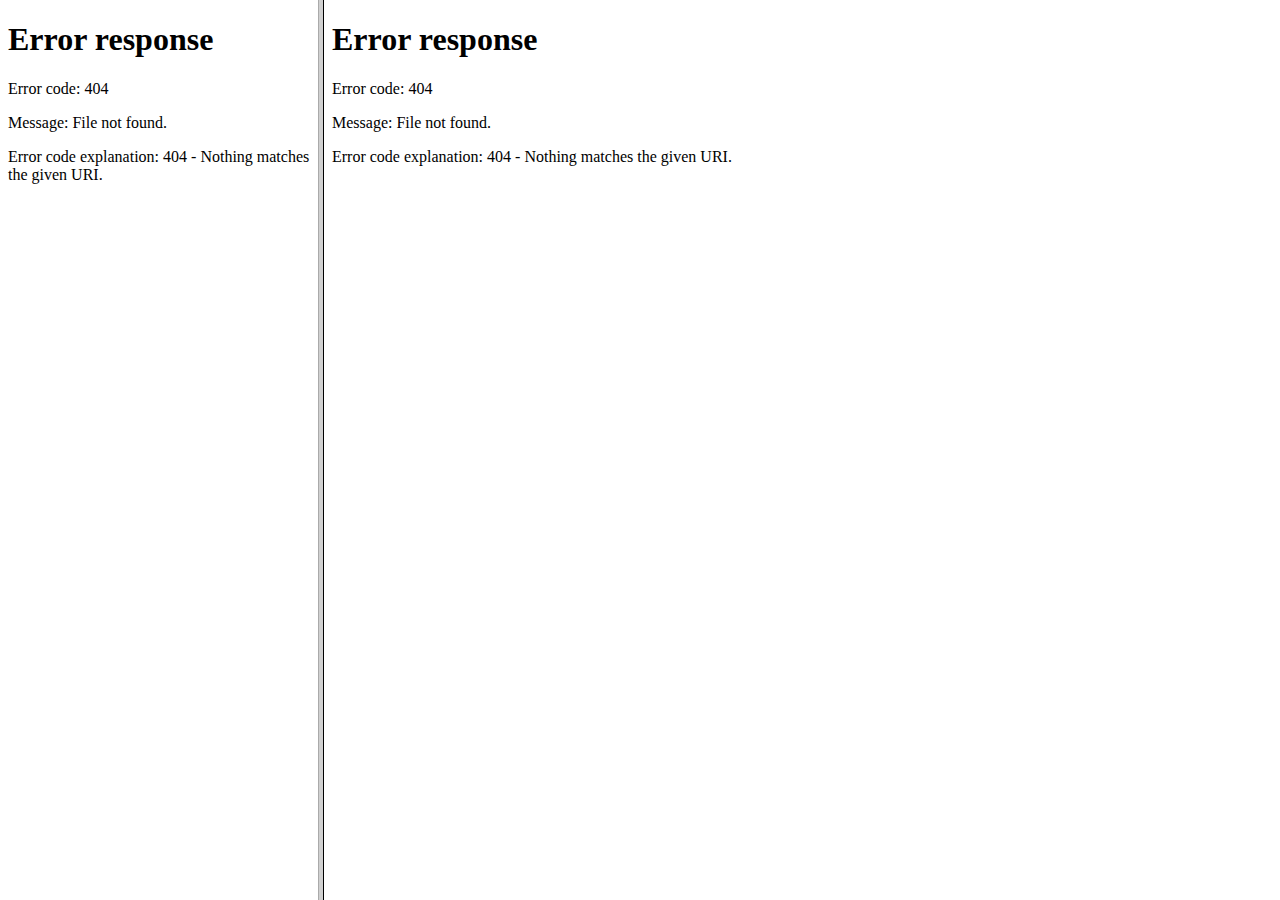
==== commit 15798611: "Add files via upload" ====
--- a/index.html
+++ b/index.html
@@ -1,2803 +1,21 @@
-<!doctype html>
-<html class="no-js" lang="zxx">
-<head>
-	<meta charset="utf-8">
-	<meta http-equiv="x-ua-compatible" content="ie=edge">
-	<title>Avatar  | Inicio</title>
-	<meta name="description" content="">
-	<meta name="viewport" content="width=device-width, initial-scale=1">
+<!DOCTYPE html>
+<html>
+    <head>
+        <meta charset="UTF-8">
+        <title></title>
+        <link href='http://fonts.googleapis.com/css?family=Source+Sans+Pro:300,400,700,300italic,400italic,700italic|Source+Code+Pro:300,400,700' rel='stylesheet' type='text/css'>
+    </head>
 
-	<!-- Favicons -->
-	<link rel="shortcut icon" href="images/favicon.ico">
-	<link rel="apple-touch-icon" href="images/icon.png">
+    <frameset cols="25%,75%">
+        <frame src="contents/navigation.html" name="navigation">
+        <frame src="contents/cf9c8b720f3815adeccaf3ef6e48c6c4.html" name="content">
+    </frameset>
 
-	<!-- Google font (font-family: 'Roboto', sans-serif; Poppins ; Satisfy) -->
-	<link href="https://fonts.googleapis.com/css?family=Open+Sans:300,400,600,700,800" rel="stylesheet"> 
-	<link href="https://fonts.googleapis.com/css?family=Poppins:300,300i,400,400i,500,600,600i,700,700i,800" rel="stylesheet">
-	<link href="https://fonts.googleapis.com/css?family=Roboto:100,300,400,500,700,900" rel="stylesheet"> 
+    <noframes>
+        <h2>Frame Alert</h2>
+        This document is designed to be viewed using the frames feature. If you see this message, you are using a non-frame-capable web client.
+        <br>
+        Link to<a href="overview-summary.html">Non-frame version.</a>
+    </noframes>
 
-	<!-- Stylesheets -->
-	<link rel="stylesheet" href="css/bootstrap.min.css">
-	<link rel="stylesheet" href="css/plugins.css">
-	<link rel="stylesheet" href="style.css">
-
-	<!-- Cusom css -->
-   <link rel="stylesheet" href="css/custom.css">
-
-	<!-- Modernizer js -->
-	<script src="js/vendor/modernizr-3.5.0.min.js"></script>
-</head>
-<body>
-	<!--[if lte IE 9]>
-		<p class="browserupgrade">You are using an <strong>outdated</strong> browser. Please <a href="https://browsehappy.com/">upgrade your browser</a> to improve your experience and security.</p>
-	<![endif]-->
-
-	<!-- Main wrapper -->
-	<div class="wrapper" id="wrapper">
-		<!-- Header -->
-		<header id="wn__header" class="header__area header__absolute sticky__header">
-			<div class="container-fluid">
-				<div class="row">
-					<div class="col-md-6 col-sm-6 col-6 col-lg-2">
-						<div class="logo">
-							<a href="index.html">
-								<img src="images/logo/Logo90.png" alt="logo Avatar">
-							</a>
-						</div>
-					</div>
-					<div class="col-lg-8 d-none d-lg-block">
-						<nav class="mainmenu__nav">
-							<ul class="meninmenu d-flex justify-content-start">
-								<li class="drop with--one--item"><a href="index.html">Início</a></li>
-								<li class="drop"><a href="#">Comprar</a>
-									<div class="megamenu mega03">
-										<ul class="item item03">
-											<li class="title">Comunicate</li>
-											<li><a href="faq.html">Preguntas Frecuentas</a></li>
-											<li><a href="contact.html">Contactanos</a></li>
-										</ul>
-										<ul class="item item03">
-											<li class="title">Tienda</li>
-											<li><a href="my-account.html">Mi cuenta</a></li>
-											<li><a href="cart.html">Carrito</a></li>
-											<li><a href="checkout.html">Pagos</a></li>
-											<li><a href="wishlist.html">Mis favoritos</a></li>
-											<li><a href="faq.html">Preguntas frecuentes</a></li>
-										</ul>
-										<ul class="item item03">
-											<li class="title">Outlet</li>
-											<li><a href="shop-grid.html">Smartwacht</a></li>
-											<li><a href="shop-grid.html">Accesorios</a></li>
-										</ul>
-									</div>
-								</li>
-								<li class="drop"><a href="shop-grid.html">Gift card</a>
-									<div class="megamenu mega03">
-										<ul class="item item03">
-											<li class="title">regalos</li>
-											<li><a href="shop-grid.html">Mujer</a></li>
-											<li><a href="shop-grid.html">Hombre </a></li>
-											<li><a href="shop-grid.html">Niños </a></li>
-																				</ul>
-										
-									</div>																	
-							
-							
-							
-								</nav>
-					</div>
-					<div class="col-md-6 col-sm-6 col-6 col-lg-2">
-						<ul class="header__sidebar__right d-flex justify-content-end align-items-center">
-							<li class="shop_search"><a class="search__active" href="#"></a></li>
-							<li class="wishlist"><a href="#"></a></li>
-							<li class="shopcart"><a class="cartbox_active" href="#"><span class="product_qun">3</span></a>
-								<!-- Start Shopping Cart -->
-								<div class="block-minicart minicart__active">
-									<div class="minicart-content-wrapper">
-										<div class="micart__close">
-											<span>Agregá al carrito</span>
-										</div>
-										<div class="items-total d-flex justify-content-between">
-											<span>0 items</span>
-											<span>COSTO TOTAL</span>
-										</div>
-										<div class="total_amount text-right">
-											<span>$0.00</span>
-										</div>
-										<div class="mini_action checkout">
-											<a class="checkout__btn" href="cart.html">Pagá acá</a>
-										</div>
-										<div class="single__items">
-											<div class="miniproduct">
-												<div class="item01 d-flex">
-													<div class="thumb">
-														<!-- Start Shopping Cart 
-														<a href="product-details.html"><img src="images/product/sm-img/1.jpg" alt="product images"></a>
-													</div>
-													<div class="content">
-														<h6><a href="product-details.html">Voyage Yoga Bag</a></h6>
-														<span class="prize">$30.00</span>
-														<div class="product_prize d-flex justify-content-between">
-															<span class="qun">Qty: 01</span>
-															<ul class="d-flex justify-content-end">
-																<li><a href="#"><i class="zmdi zmdi-settings"></i></a></li>
-																<li><a href="#"><i class="zmdi zmdi-delete"></i></a></li>
-															</ul>
-														</div>
-													</div>
-												</div>
-												<div class="item01 d-flex mt--20">
-													<div class="thumb">
-														<a href="product-details.html"><img src="images/product/sm-img/3.jpg" alt="product images">"esto se borra"</a>
-													</div>
-													<div class="content">
-														<h6><a href="product-details.html">Impulse Duffle</a></h6>
-														<span class="prize">$40.00</span>
-														<div class="product_prize d-flex justify-content-between">
-															<span class="qun">Qty: 03</span>
-															<ul class="d-flex justify-content-end">
-																<li><a href="#"><i class="zmdi zmdi-settings"></i></a></li>
-																<li><a href="#"><i class="zmdi zmdi-delete"></i></a></li>
-															</ul>
-														</div>
-													</div>
-												</div>
-												<div class="item01 d-flex mt--20">
-													<div class="thumb">
-														<a href="product-details.html"><img src="images/product/sm-img/2.jpg" alt="product images"></a>
-													</div>
-													<div class="content">
-														<h6><a href="product-details.html">Compete Track Tote</a></h6>
-														<span class="prize">$40.00</span>
-														<div class="product_prize d-flex justify-content-between">
-															<span class="qun">Qty: 03</span>
-															<ul class="d-flex justify-content-end">
-																<li><a href="#"><i class="zmdi zmdi-settings"></i></a></li>
-																<li><a href="#"><i class="zmdi zmdi-delete"></i></a></li>
-															</ul>
-														</div>
-													</div>
-												</div>
-											</div>
-										</div>
-										<div class="mini_action cart">
-											<a class="cart__btn" href="cart.html">View and edit cart</a>
-										</div>
-									</div>
-								</div>
-								-->
-								<!-- End Shopping Cart -->
-							</li>
-							<li class="setting__bar__icon"><a class="setting__active" href="#"></a>
-								<div class="searchbar__content setting__block">
-									<div class="content-inner">
-										<div class="switcher-currency">
-											<strong class="label switcher-label">
-												<span>Moneda</span>
-											</strong>
-											<div class="switcher-options">
-												<div class="switcher-currency-trigger">
-													<span class="currency-trigger">AR$</span>
-													<ul class="switcher-dropdown">
-														<li>AR$</li>
-														<li>Dolar</li>
-													</ul>
-												</div>
-											</div>
-										</div>
-										<div class="switcher-currency">
-											<strong class="label switcher-label">
-												<span>Idioma</span>
-											</strong>
-											<div class="switcher-options">
-												<div class="switcher-currency-trigger">
-													<span class="currency-trigger">Elegir</span>
-													<ul class="switcher-dropdown">
-														<li>Español</li>
-														<li>Inglés</li>
-														<li>Portugues</li>
-																											</ul>
-												</div>
-											<!-- End Shopping Cart 
-											</div>
-										</div>
-										
-										<div class="switcher-currency">
-											<strong class="label switcher-label">
-												<span>Select Store</span>
-											</strong>
-											<div class="switcher-options">
-												<div class="switcher-currency-trigger">
-													<span class="currency-trigger">Fashion Store</span>
-													<ul class="switcher-dropdown">
-														<li>Furniture</li>
-														<li>Shoes</li>
-														<li>Speaker Store</li>
-														<li>Furniture</li>
-													</ul>
-												</div>
-											</div>
-										</div>
-										<div class="switcher-currency">
-											<strong class="label switcher-label">
-												<span>My Account</span>
-											</strong>
-											<div class="switcher-options">
-												<div class="switcher-currency-trigger">
-													<div class="setting__menu">
-														<span><a href="#">Compare Product</a></span>
-														<span><a href="#">My Account</a></span>
-														<span><a href="#">My Wishlist</a></span>
-														<span><a href="#">Sign In</a></span>
-														<span><a href="#">Create An Account</a></span>
-													</div>
-												</div>
-											</div>
-										</div>
-									</div>
-								</div>
-							</li>
-						</ul>
-					</div>
-				</div>
-				-->	
-				<!-- Start Mobile Menu 
-				<div class="row d-none">
-					<div class="col-lg-12 d-none">
-						<nav class="mobilemenu__nav">
-							<ul class="meninmenu">
-								<li><a href="index.html">Home</a></li>
-								<li><a href="#">Pages</a>
-									<ul>
-										<li><a href="about.html">About Page</a></li>
-										<li><a href="portfolio.html">Portfolio</a>
-											<ul>
-												<li><a href="portfolio.html">Portfolio</a></li>
-												<li><a href="portfolio-details.html">Portfolio Details</a></li>
-											</ul>
-										</li>
-										<li><a href="my-account.html">My Account</a></li>
-										<li><a href="cart.html">Cart Page</a></li>
-										<li><a href="checkout.html">Checkout Page</a></li>
-										<li><a href="wishlist.html">Wishlist Page</a></li>
-										<li><a href="error404.html">404 Page</a></li>
-										<li><a href="faq.html">Faq Page</a></li>
-										<li><a href="team.html">Team Page</a></li>
-									</ul>
-								</li>
-								<li><a href="shop-grid.html">Shop</a>
-									<ul>
-										<li><a href="shop-grid.html">Shop Grid</a></li>
-										<li><a href="single-product.html">Single Product</a></li>
-									</ul>
-								</li>
-								<li><a href="blog.html">Blog</a>
-									<ul>
-										<li><a href="blog.html">Blog Page</a></li>
-										<li><a href="blog-details.html">Blog Details</a></li>
-									</ul>
-								</li>
-								<li><a href="contact.html">Contact</a></li>
-							</ul>
-						</nav>
-					</div>
-				</div>
-				-->
-				<!-- End Mobile Menu -->
-	            <div class="mobile-menu d-block d-lg-none">
-	            </div>
-	            <!-- Mobile Menu -->	
-			</div>		
-		</header>
-		<!-- //Header -->
-		<!-- Start Search Popup -->
-		<div class="brown--color box-search-content search_active block-bg close__top">
-			<form id="search_mini_form" class="minisearch" action="#">
-				<div class="field__search">
-					<input type="text" placeholder="Search entire store here...">
-					<div class="action">
-						<a href="#"><i class="zmdi zmdi-search"></i></a>
-					</div>
-				</div>
-			</form>
-			<div class="close__wrap">
-				<span>close</span>
-			</div>
-		</div>
-		<!-- End Search Popup -->
-        <!-- Start Slider area -->
-        <div class="slider-area brown__nav slider--15 slide__activation slide__arrow01 owl-carousel owl-theme">
-        	<!-- Start Single Slide -->
-	        <div class="slide animation__style10 bg-image--1 fullscreen align__center--left">
-	            <div class="container">
-	            	<div class="row">
-	            		<div class="col-lg-12">
-	            			<div class="slider__content">
-		            			<div class="contentbox">
-		            				<h2>La <span>primera </span></h2>
-		            				<h2>tienda  <span>on line </span></h2>
-		            				<h2>de <span> smartwacht </span></h2>
-				                   	
-		            			</div>
-	            			</div>
-	            		</div>
-	            	</div>
-	            </div>
-            </div>
-            <!-- End Single Slide -->
-        	<!-- Start Single Slide 
-	        <div class="slide animation__style10 bg-image--7 fullscreen align__center--left">
-	            <div class="container">
-	            	<div class="row">
-	            		<div class="col-lg-12">
-	            			<div class="slider__content">
-		            			<div class="contentbox">
-		            				<h2>Buy <span>your </span></h2>
-		            				<h2>favourite <span>Book </span></h2>
-		            				<h2>from <span>Here </span></h2>
-				                   	<a class="shopbtn" href="#">shop now</a>
-		            			</div>
-	            			</div>
-	            		</div>
-	            	</div>
-	            </div>
-			</div>
-			--> 
-			<!-- End Single Slide -->		
-        </div>
-        <!-- End Slider area -->
-		<!-- Start BEst Seller Area -->
-		<section class="wn__product__area brown--color pt--80  pb--30">
-			<div class="container">
-				<div class="row">
-					<div class="col-lg-12">
-						<div class="section__title text-center">
-							<h2 class="title__be--2">Nuestros <span class="color--theme">Productos</span></h2>
-							<p>La tecnologia puede también ser sofisticada. Contamos con modelos para cada momento. </p>
-						</div>
-					</div>
-				</div>
-				<!-- Start Single Tab Content -->
-				<div class="furniture--4 border--round arrows_style owl-carousel owl-theme row mt--50">
-					<!-- Start Single Product -->
-					<div class="product product__style--3">
-						<div class="col-lg-3 col-md-4 col-sm-6 col-12">
-							<div class="product__thumb">
-								<a class="first__img" href="single-product.html"><img src="images\Grilla1.jpg" alt="product image"></a>
-								<a class="second__img animation1" href="single-product.html"><img src="images\Grilla1.jpg" alt="product image"></a>
-								<div class="hot__box">
-									<span class="hot-label">Mas vendido</span>
-								</div>
-							</div>
-							<div class="product__content content--center">
-								<h4><a href="single-product.html">Hombre</a></h4>
-								<ul class="prize d-flex">
-									<li>$5300.00</li>
-									<li class="old_prize">$7500.00</li>
-								</ul>
-								<div class="action">
-									<div class="actions_inner">
-										<ul class="add_to_links">
-											<li><a class="cart" href="cart.html"><i class="bi bi-shopping-bag4"></i></a></li>
-											<li><a class="wishlist" href="wishlist.html"><i class="bi bi-shopping-cart-full"></i></a></li>
-											<li><a class="compare" href="#"><i class="bi bi-heart-beat"></i></a></li>
-											<li><a data-toggle="modal" title="Quick View" class="quickview modal-view detail-link" href="#productmodal"><i class="bi bi-search"></i></a></li>
-										</ul>
-									</div>
-								</div>
-								<div class="product__hover--content">
-									<ul class="rating d-flex">
-										<li class="on"><i class="fa fa-star-o"></i></li>
-										<li class="on"><i class="fa fa-star-o"></i></li>
-										<li class="on"><i class="fa fa-star-o"></i></li>
-										<li><i class="fa fa-star-o"></i></li>
-										<li><i class="fa fa-star-o"></i></li>
-									</ul>
-								</div>
-							</div>
-						</div>
-					</div>
-					<!-- Start Single Product -->
-					<!-- Start Single Product -->
-					<div class="product product__style--3">
-						<div class="col-lg-3 col-md-4 col-sm-6 col-12">
-							<div class="product__thumb">
-								<a class="first__img" href="single-product.html"><img src="images\Grilla1.jpg" alt="product image"></a>
-								<a class="second__img animation1" href="single-product.html"><img src="images\Grilla1.jpg" alt="product image"></a>
-								<div class="hot__box color--2">
-									<span class="hot-label">Novedad</span>
-								</div>
-							</div>
-							<div class="product__content content--center">
-								<h4><a href="single-product.html">Mujer</a></h4>
-								<ul class="prize d-flex">
-									<li>$4500.00</li>
-									<li class="old_prize">$5500.00</li>
-								</ul>
-								<div class="action">
-									<div class="actions_inner">
-										<ul class="add_to_links">
-											<li><a class="cart" href="cart.html"><i class="bi bi-shopping-bag4"></i></a></li>
-											<li><a class="wishlist" href="wishlist.html"><i class="bi bi-shopping-cart-full"></i></a></li>
-											<li><a class="compare" href="#"><i class="bi bi-heart-beat"></i></a></li>
-											<li><a data-toggle="modal" title="Quick View" class="quickview modal-view detail-link" href="#productmodal"><i class="bi bi-search"></i></a></li>
-										</ul>
-									</div>
-								</div>
-								<div class="product__hover--content">
-									<ul class="rating d-flex">
-										<li class="on"><i class="fa fa-star-o"></i></li>
-										<li class="on"><i class="fa fa-star-o"></i></li>
-										<li class="on"><i class="fa fa-star-o"></i></li>
-										<li><i class="fa fa-star-o"></i></li>
-										<li><i class="fa fa-star-o"></i></li>
-									</ul>
-								</div>
-							</div>
-						</div>
-					</div>
-					<!-- Start Single Product -->
-					<!-- Start Single Product -->
-					<div class="product product__style--3">
-						<div class="col-lg-3 col-md-4 col-sm-6 col-12">
-							<div class="product__thumb">
-								<a class="first__img" href="single-product.html"><img src="images\Grilla1.jpg" alt="product image"></a>
-								<a class="second__img animation1" href="single-product.html"><img src="images\Grilla1.jpg" alt="product image"></a>
-								<div class="hot__box">
-									<span class="hot-label">Infantil</span>
-								</div>
-							</div>
-							<div class="product__content content--center">
-								<h4><a href="single-product.html">Infantil</a></h4>
-								<ul class="prize d-flex">
-									<li>$2000.00</li>
-									<li class="old_prize">$3500.00</li>
-								</ul>
-								<div class="action">
-									<div class="actions_inner">
-										<ul class="add_to_links">
-											<li><a class="cart" href="cart.html"><i class="bi bi-shopping-bag4"></i></a></li>
-											<li><a class="wishlist" href="wishlist.html"><i class="bi bi-shopping-cart-full"></i></a></li>
-											<li><a class="compare" href="#"><i class="bi bi-heart-beat"></i></a></li>
-											<li><a data-toggle="modal" title="Quick View" class="quickview modal-view detail-link" href="#productmodal"><i class="bi bi-search"></i></a></li>
-										</ul>
-									</div>
-								</div>
-								<div class="product__hover--content">
-									<ul class="rating d-flex">
-										<li class="on"><i class="fa fa-star-o"></i></li>
-										<li class="on"><i class="fa fa-star-o"></i></li>
-										<li class="on"><i class="fa fa-star-o"></i></li>
-										<li><i class="fa fa-star-o"></i></li>
-										<li><i class="fa fa-star-o"></i></li>
-									</ul>
-								</div>
-							</div>
-						</div>
-					</div>
-					
-					<!-- Start Single Product-->
-					<!-- Start Single Product 
-					<div class="product product__style--3">
-						<div class="col-lg-3 col-md-4 col-sm-6 col-12">
-							<div class="product__thumb">
-								<a class="first__img" href="single-product.html"><img src="images/books/9.jpg" alt="product image"></a>
-								<a class="second__img animation1" href="single-product.html"><img src="images/books/10.jpg" alt="product image"></a>
-								<div class="hot__box">
-									<span class="hot-label">HOT</span>
-								</div>
-							</div>
-							<div class="product__content content--center">
-								<h4><a href="single-product.html">Doctor Wldo</a></h4>
-								<ul class="prize d-flex">
-									<li>$35.00</li>
-									<li class="old_prize">$35.00</li>
-								</ul>
-								<div class="action">
-									<div class="actions_inner">
-										<ul class="add_to_links">
-											<li><a class="cart" href="cart.html"><i class="bi bi-shopping-bag4"></i></a></li>
-											<li><a class="wishlist" href="wishlist.html"><i class="bi bi-shopping-cart-full"></i></a></li>
-											<li><a class="compare" href="#"><i class="bi bi-heart-beat"></i></a></li>
-											<li><a data-toggle="modal" title="Quick View" class="quickview modal-view detail-link" href="#productmodal"><i class="bi bi-search"></i></a></li>
-										</ul>
-									</div>
-								</div>
-								<div class="product__hover--content">
-									<ul class="rating d-flex">
-										<li class="on"><i class="fa fa-star-o"></i></li>
-										<li class="on"><i class="fa fa-star-o"></i></li>
-										<li class="on"><i class="fa fa-star-o"></i></li>
-										<li><i class="fa fa-star-o"></i></li>
-										<li><i class="fa fa-star-o"></i></li>
-									</ul>
-								</div>
-							</div>
-						</div>
-					</div>
-					-->
-					<!-- Start Single Product -->
-					<!-- Start Single Product 
-					<div class="product product__style--3">
-						<div class="col-lg-3 col-md-4 col-sm-6 col-12">
-							<div class="product__thumb">
-								<a class="first__img" href="single-product.html"><img src="images/books/11.jpg" alt="product image"></a>
-								<a class="second__img animation1" href="single-product.html"><img src="images/books/2.jpg" alt="product image"></a>
-								<div class="hot__box">
-									<span class="hot-label">BEST SALER</span>
-								</div>
-							</div>
-							<div class="product__content content--center content--center">
-								<h4><a href="single-product.html">Ghost</a></h4>
-								<ul class="prize d-flex">
-									<li>$50.00</li>
-									<li class="old_prize">$35.00</li>
-								</ul>
-								<div class="action">
-									<div class="actions_inner">
-										<ul class="add_to_links">
-											<li><a class="cart" href="cart.html"><i class="bi bi-shopping-bag4"></i></a></li>
-											<li><a class="wishlist" href="wishlist.html"><i class="bi bi-shopping-cart-full"></i></a></li>
-											<li><a class="compare" href="#"><i class="bi bi-heart-beat"></i></a></li>
-											<li><a data-toggle="modal" title="Quick View" class="quickview modal-view detail-link" href="#productmodal"><i class="bi bi-search"></i></a></li>
-										</ul>
-									</div>
-								</div>
-								<div class="product__hover--content">
-									<ul class="rating d-flex">
-										<li class="on"><i class="fa fa-star-o"></i></li>
-										<li class="on"><i class="fa fa-star-o"></i></li>
-										<li class="on"><i class="fa fa-star-o"></i></li>
-										<li><i class="fa fa-star-o"></i></li>
-										<li><i class="fa fa-star-o"></i></li>
-									</ul>
-								</div>
-							</div>
-						</div>
-						-->
-						<!-- Start Single Product -->
-					</div>
-				</div>
-				<!-- End Single Tab Content -->
-			</div>
-		</section>
-		<!-- Start BEst Seller Area -->
-		<!-- Start NEwsletter Area 
-		<section class="wn__newsletter__area bg-image--2">
-			<div class="container">
-				<div class="row">
-					<div class="col-lg-7 offset-lg-5 col-md-12 col-12 ptb--150">
-						<div class="section__title text-center">
-							<h2>Stay With Us</h2>
-						</div>
-						<div class="newsletter__block text-center">
-							<p>Subscribe to our newsletters now and stay up-to-date with new collections, the latest lookbooks and exclusive offers.</p>
-							<form action="#">
-								<div class="newsletter__box">
-									<input type="email" placeholder="Enter your e-mail">
-									<button>Subscribe</button>
-								</div>
-							</form>
-						</div>
-					</div>
-				</div>
-			</div>
-		</section>
-		-->
-		<!-- End NEwsletter Area -->
-		<!-- Start Best Seller Area 
-		<section class="wn__bestseller__area bg--white pt--80  pb--30">
-			<div class="container">
-				<div class="row">
-					<div class="col-lg-12">
-						<div class="section__title text-center">
-							<h2 class="title__be--2">All <span class="color--theme">Products</span></h2>
-							<p>There are many variations of passages of Lorem Ipsum available, but the majority have suffered lebmid alteration in some ledmid form</p>
-						</div>
-					</div>
-				</div>
-				<div class="row mt--50">
-					<div class="col-md-12 col-lg-12 col-sm-12">
-						<div class="product__nav nav justify-content-center" role="tablist">
-                            <a class="nav-item nav-link active" data-toggle="tab" href="#nav-all" role="tab">ALL</a>
-                            <a class="nav-item nav-link" data-toggle="tab" href="#nav-biographic" role="tab">BIOGRAPHIC</a>
-                            <a class="nav-item nav-link" data-toggle="tab" href="#nav-adventure" role="tab">ADVENTURE</a>
-                            <a class="nav-item nav-link" data-toggle="tab" href="#nav-children" role="tab">CHILDREN</a>
-                            <a class="nav-item nav-link" data-toggle="tab" href="#nav-cook" role="tab">COOK</a>
-                        </div>
-					</div>
-				</div>
-				<div class="tab__container mt--60">
-					-->
-					<!-- Start Single Tab Content 
-					<div class="row single__tab tab-pane fade show active" id="nav-all" role="tabpanel">
-						<div class="product__indicator--4 arrows_style owl-carousel owl-theme">
-							<div class="single__product">
-								<!-- Start Single Product 
-								<div class="col-lg-3 col-md-4 col-sm-6 col-12">
-									<div class="product product__style--3">
-										<div class="product__thumb">
-											<a class="first__img" href="single-product.html"><img src="images/books/1.jpg" alt="product image"></a>
-											<a class="second__img animation1" href="single-product.html"><img src="images/books/2.jpg" alt="product image"></a>
-											<div class="hot__box">
-												<span class="hot-label">BEST SALER</span>
-											</div>
-										</div>
-										<div class="product__content content--center content--center">
-											<h4><a href="single-product.html">Ghost</a></h4>
-											<ul class="prize d-flex">
-												<li>$50.00</li>
-												<li class="old_prize">$35.00</li>
-											</ul>
-											<div class="action">
-												<div class="actions_inner">
-													<ul class="add_to_links">
-														<li><a class="cart" href="cart.html"><i class="bi bi-shopping-bag4"></i></a></li>
-														<li><a class="wishlist" href="wishlist.html"><i class="bi bi-shopping-cart-full"></i></a></li>
-														<li><a class="compare" href="#"><i class="bi bi-heart-beat"></i></a></li>
-														<li><a data-toggle="modal" title="Quick View" class="quickview modal-view detail-link" href="#productmodal"><i class="bi bi-search"></i></a></li>
-													</ul>
-												</div>
-											</div>
-											<div class="product__hover--content">
-												<ul class="rating d-flex">
-													<li class="on"><i class="fa fa-star-o"></i></li>
-													<li class="on"><i class="fa fa-star-o"></i></li>
-													<li class="on"><i class="fa fa-star-o"></i></li>
-													<li><i class="fa fa-star-o"></i></li>
-													<li><i class="fa fa-star-o"></i></li>
-												</ul>
-											</div>
-										</div>
-									</div>
-								</div>
-								-->
-								<!-- Start Single Product -->
-								<!-- Start Single Product 
-								<div class="col-lg-3 col-md-4 col-sm-6 col-12">
-									<div class="product product__style--3">
-										<div class="product__thumb">
-											<a class="first__img" href="single-product.html"><img src="images/books/3.jpg" alt="product image"></a>
-											<a class="second__img animation1" href="single-product.html"><img src="images/books/9.jpg" alt="product image"></a>
-											<div class="hot__box">
-												<span class="hot-label">BEST SALER</span>
-											</div>
-										</div>
-										<div class="product__content content--center content--center">
-											<h4><a href="single-product.html">Ghost</a></h4>
-											<ul class="prize d-flex">
-												<li>$50.00</li>
-												<li class="old_prize">$35.00</li>
-											</ul>
-											<div class="action">
-												<div class="actions_inner">
-													<ul class="add_to_links">
-														<li><a class="cart" href="cart.html"><i class="bi bi-shopping-bag4"></i></a></li>
-														<li><a class="wishlist" href="wishlist.html"><i class="bi bi-shopping-cart-full"></i></a></li>
-														<li><a class="compare" href="#"><i class="bi bi-heart-beat"></i></a></li>
-														<li><a data-toggle="modal" title="Quick View" class="quickview modal-view detail-link" href="#productmodal"><i class="bi bi-search"></i></a></li>
-													</ul>
-												</div>
-											</div>
-											<div class="product__hover--content">
-												<ul class="rating d-flex">
-													<li class="on"><i class="fa fa-star-o"></i></li>
-													<li class="on"><i class="fa fa-star-o"></i></li>
-													<li class="on"><i class="fa fa-star-o"></i></li>
-													<li><i class="fa fa-star-o"></i></li>
-													<li><i class="fa fa-star-o"></i></li>
-												</ul>
-											</div>
-										</div>
-									</div>
-								</div>
-								-->
-								<!-- Start Single Product 
-							</div>
-							<div class="single__product">
-								<!-- Start Single Product 
-								<div class="col-lg-3 col-md-4 col-sm-6 col-12">
-									<div class="product product__style--3">
-										<div class="product__thumb">
-											<a class="first__img" href="single-product.html"><img src="images/books/5.jpg" alt="product image"></a>
-											<a class="second__img animation1" href="single-product.html"><img src="images/books/6.jpg" alt="product image"></a>
-											<div class="hot__box">
-												<span class="hot-label">HOT</span>
-											</div>
-										</div>
-										<div class="product__content content--center">
-											<h4><a href="single-product.html">Doctor Wldo</a></h4>
-											<ul class="prize d-flex">
-												<li>$35.00</li>
-												<li class="old_prize">$35.00</li>
-											</ul>
-											<div class="action">
-												<div class="actions_inner">
-													<ul class="add_to_links">
-														<li><a class="cart" href="cart.html"><i class="bi bi-shopping-bag4"></i></a></li>
-														<li><a class="wishlist" href="wishlist.html"><i class="bi bi-shopping-cart-full"></i></a></li>
-														<li><a class="compare" href="#"><i class="bi bi-heart-beat"></i></a></li>
-														<li><a data-toggle="modal" title="Quick View" class="quickview modal-view detail-link" href="#productmodal"><i class="bi bi-search"></i></a></li>
-													</ul>
-												</div>
-											</div>
-											<div class="product__hover--content">
-												<ul class="rating d-flex">
-													<li class="on"><i class="fa fa-star-o"></i></li>
-													<li class="on"><i class="fa fa-star-o"></i></li>
-													<li class="on"><i class="fa fa-star-o"></i></li>
-													<li><i class="fa fa-star-o"></i></li>
-													<li><i class="fa fa-star-o"></i></li>
-												</ul>
-											</div>
-										</div>
-									</div>
-								</div>
-								-->
-								<!-- Start Single Product -->
-								<!-- Start Single Product 
-								<div class="col-lg-3 col-md-4 col-sm-6 col-12">
-									<div class="product product__style--3">
-										<div class="product__thumb">
-											<a class="first__img" href="single-product.html"><img src="images/books/7.jpg" alt="product image"></a>
-											<a class="second__img animation1" href="single-product.html"><img src="images/books/8.jpg" alt="product image"></a>
-											<div class="hot__box">
-												<span class="hot-label">HOT</span>
-											</div>
-										</div>
-										<div class="product__content content--center">
-											<h4><a href="single-product.html">Doctor Wldo</a></h4>
-											<ul class="prize d-flex">
-												<li>$35.00</li>
-												<li class="old_prize">$35.00</li>
-											</ul>
-											<div class="action">
-												<div class="actions_inner">
-													<ul class="add_to_links">
-														<li><a class="cart" href="cart.html"><i class="bi bi-shopping-bag4"></i></a></li>
-														<li><a class="wishlist" href="wishlist.html"><i class="bi bi-shopping-cart-full"></i></a></li>
-														<li><a class="compare" href="#"><i class="bi bi-heart-beat"></i></a></li>
-														<li><a data-toggle="modal" title="Quick View" class="quickview modal-view detail-link" href="#productmodal"><i class="bi bi-search"></i></a></li>
-													</ul>
-												</div>
-											</div>
-											<div class="product__hover--content">
-												<ul class="rating d-flex">
-													<li class="on"><i class="fa fa-star-o"></i></li>
-													<li class="on"><i class="fa fa-star-o"></i></li>
-													<li class="on"><i class="fa fa-star-o"></i></li>
-													<li><i class="fa fa-star-o"></i></li>
-													<li><i class="fa fa-star-o"></i></li>
-												</ul>
-											</div>
-										</div>
-									</div>
-								</div>
-								-->
-								<!-- Start Single Product 
-							</div>
-							<div class="single__product">
-								<!-- Start Single Product 
-								<div class="col-lg-3 col-md-4 col-sm-6 col-12">
-									<div class="product product__style--3">
-										<div class="product__thumb">
-											<a class="first__img" href="single-product.html"><img src="images/books/9.jpg" alt="product image"></a>
-											<a class="second__img animation1" href="single-product.html"><img src="images/books/7.jpg" alt="product image"></a>
-											<div class="hot__box">
-												<span class="hot-label">HOT</span>
-											</div>
-										</div>
-										<div class="product__content content--center">
-											<h4><a href="single-product.html">Lando</a></h4>
-											<ul class="prize d-flex">
-												<li>$35.00</li>
-												<li class="old_prize">$50.00</li>
-											</ul>
-											<div class="action">
-												<div class="actions_inner">
-													<ul class="add_to_links">
-														<li><a class="cart" href="cart.html"><i class="bi bi-shopping-bag4"></i></a></li>
-														<li><a class="wishlist" href="wishlist.html"><i class="bi bi-shopping-cart-full"></i></a></li>
-														<li><a class="compare" href="#"><i class="bi bi-heart-beat"></i></a></li>
-														<li><a data-toggle="modal" title="Quick View" class="quickview modal-view detail-link" href="#productmodal"><i class="bi bi-search"></i></a></li>
-													</ul>
-												</div>
-											</div>
-											<div class="product__hover--content">
-												<ul class="rating d-flex">
-													<li class="on"><i class="fa fa-star-o"></i></li>
-													<li class="on"><i class="fa fa-star-o"></i></li>
-													<li class="on"><i class="fa fa-star-o"></i></li>
-													<li><i class="fa fa-star-o"></i></li>
-													<li><i class="fa fa-star-o"></i></li>
-												</ul>
-											</div>
-										</div>
-									</div>
-								</div>
-								-->
-								<!-- Start Single Product -->
-								<!-- Start Single Product 
-								<div class="col-lg-3 col-md-4 col-sm-6 col-12">
-									<div class="product product__style--3">
-										<div class="product__thumb">
-											<a class="first__img" href="single-product.html"><img src="images/books/11.jpg" alt="product image"></a>
-											<a class="second__img animation1" href="single-product.html"><img src="images/books/5.jpg" alt="product image"></a>
-											<div class="hot__box">
-												<span class="hot-label">HOT</span>
-											</div>
-										</div>
-										<div class="product__content content--center">
-											<h4><a href="single-product.html">Lando</a></h4>
-											<ul class="prize d-flex">
-												<li>$35.00</li>
-												<li class="old_prize">$50.00</li>
-											</ul>
-											<div class="action">
-												<div class="actions_inner">
-													<ul class="add_to_links">
-														<li><a class="cart" href="cart.html"><i class="bi bi-shopping-bag4"></i></a></li>
-														<li><a class="wishlist" href="wishlist.html"><i class="bi bi-shopping-cart-full"></i></a></li>
-														<li><a class="compare" href="#"><i class="bi bi-heart-beat"></i></a></li>
-														<li><a data-toggle="modal" title="Quick View" class="quickview modal-view detail-link" href="#productmodal"><i class="bi bi-search"></i></a></li>
-													</ul>
-												</div>
-											</div>
-											<div class="product__hover--content">
-												<ul class="rating d-flex">
-													<li class="on"><i class="fa fa-star-o"></i></li>
-													<li class="on"><i class="fa fa-star-o"></i></li>
-													<li class="on"><i class="fa fa-star-o"></i></li>
-													<li><i class="fa fa-star-o"></i></li>
-													<li><i class="fa fa-star-o"></i></li>
-												</ul>
-											</div>
-										</div>
-									</div>
-								</div>
-								<!-- Start Single Product 
-							</div>
-							<div class="single__product">
-								<!-- Start Single Product 
-								<div class="col-lg-3 col-md-4 col-sm-6 col-12">
-									<div class="product product__style--3">
-										<div class="product__thumb">
-											<a class="first__img" href="single-product.html"><img src="images/books/8.jpg" alt="product image"></a>
-											<a class="second__img animation1" href="single-product.html"><img src="images/books/4.jpg" alt="product image"></a>
-											<div class="hot__box">
-												<span class="hot-label">BEST SALLER</span>
-											</div>
-										</div>
-										<div class="product__content content--center">
-											<h4><a href="single-product.html">Bowen Greenwood</a></h4>
-											<ul class="prize d-flex">
-												<li>$40.00</li>
-												<li class="old_prize">$35.00</li>
-											</ul>
-											<div class="action">
-												<div class="actions_inner">
-													<ul class="add_to_links">
-														<li><a class="cart" href="cart.html"><i class="bi bi-shopping-bag4"></i></a></li>
-														<li><a class="wishlist" href="wishlist.html"><i class="bi bi-shopping-cart-full"></i></a></li>
-														<li><a class="compare" href="#"><i class="bi bi-heart-beat"></i></a></li>
-														<li><a data-toggle="modal" title="Quick View" class="quickview modal-view detail-link" href="#productmodal"><i class="bi bi-search"></i></a></li>
-													</ul>
-												</div>
-											</div>
-											<div class="product__hover--content">
-												<ul class="rating d-flex">
-													<li class="on"><i class="fa fa-star-o"></i></li>
-													<li class="on"><i class="fa fa-star-o"></i></li>
-													<li class="on"><i class="fa fa-star-o"></i></li>
-													<li><i class="fa fa-star-o"></i></li>
-													<li><i class="fa fa-star-o"></i></li>
-												</ul>
-											</div>
-										</div>
-									</div>
-								</div>
-									-->
-								<!-- Start Single Product -->
-								<!-- Start Single Product 
-								<div class="col-lg-3 col-md-4 col-sm-6 col-12">
-									<div class="product product__style--3">
-										<div class="product__thumb">
-											<a class="first__img" href="single-product.html"><img src="images/books/12.jpg" alt="product image"></a>
-											<a class="second__img animation1" href="single-product.html"><img src="images/books/7.jpg" alt="product image"></a>
-											<div class="hot__box">
-												<span class="hot-label">BEST SALLER</span>
-											</div>
-										</div>
-										<div class="product__content content--center">
-											<h4><a href="single-product.html">Bowen Greenwood</a></h4>
-											<ul class="prize d-flex">
-												<li>$40.00</li>
-												<li class="old_prize">$35.00</li>
-											</ul>
-											<div class="action">
-												<div class="actions_inner">
-													<ul class="add_to_links">
-														<li><a class="cart" href="cart.html"><i class="bi bi-shopping-bag4"></i></a></li>
-														<li><a class="wishlist" href="wishlist.html"><i class="bi bi-shopping-cart-full"></i></a></li>
-														<li><a class="compare" href="#"><i class="bi bi-heart-beat"></i></a></li>
-														<li><a data-toggle="modal" title="Quick View" class="quickview modal-view detail-link" href="#productmodal"><i class="bi bi-search"></i></a></li>
-													</ul>
-												</div>
-											</div>
-											<div class="product__hover--content">
-												<ul class="rating d-flex">
-													<li class="on"><i class="fa fa-star-o"></i></li>
-													<li class="on"><i class="fa fa-star-o"></i></li>
-													<li class="on"><i class="fa fa-star-o"></i></li>
-													<li><i class="fa fa-star-o"></i></li>
-													<li><i class="fa fa-star-o"></i></li>
-												</ul>
-											</div>
-										</div>
-									</div>
-								</div>
-								<!-- Start Single Product 
-							</div>
-							<div class="single__product">
-								<!-- Start Single Product 
-								<div class="col-lg-3 col-md-4 col-sm-6 col-12">
-									<div class="product product__style--3">
-										<div class="product__thumb">
-											<a class="first__img" href="single-product.html"><img src="images/books/3.jpg" alt="product image"></a>
-											<a class="second__img animation1" href="single-product.html"><img src="images/books/5.jpg" alt="product image"></a>
-											<div class="hot__box">
-												<span class="hot-label">BEST SALLER</span>
-											</div>
-										</div>
-										<div class="product__content content--center">
-											<h4><a href="single-product.html">Bowen Greenwood</a></h4>
-											<ul class="prize d-flex">
-												<li>$40.00</li>
-												<li class="old_prize">$35.00</li>
-											</ul>
-											<div class="action">
-												<div class="actions_inner">
-													<ul class="add_to_links">
-														<li><a class="cart" href="cart.html"><i class="bi bi-shopping-bag4"></i></a></li>
-														<li><a class="wishlist" href="wishlist.html"><i class="bi bi-shopping-cart-full"></i></a></li>
-														<li><a class="compare" href="#"><i class="bi bi-heart-beat"></i></a></li>
-														<li><a data-toggle="modal" title="Quick View" class="quickview modal-view detail-link" href="#productmodal"><i class="bi bi-search"></i></a></li>
-													</ul>
-												</div>
-											</div>
-											<div class="product__hover--content">
-												<ul class="rating d-flex">
-													<li class="on"><i class="fa fa-star-o"></i></li>
-													<li class="on"><i class="fa fa-star-o"></i></li>
-													<li class="on"><i class="fa fa-star-o"></i></li>
-													<li><i class="fa fa-star-o"></i></li>
-													<li><i class="fa fa-star-o"></i></li>
-												</ul>
-											</div>
-										</div>
-									</div>
-								</div>
-								<!-- Start Single Product 
-								<!-- Start Single Product 
-								<div class="col-lg-3 col-md-4 col-sm-6 col-12">
-									<div class="product product__style--3">
-										<div class="product__thumb">
-											<a class="first__img" href="single-product.html"><img src="images/books/2.jpg" alt="product image"></a>
-											<a class="second__img animation1" href="single-product.html"><img src="images/books/7.jpg" alt="product image"></a>
-											<div class="hot__box">
-												<span class="hot-label">BEST SALLER</span>
-											</div>
-										</div>
-										<div class="product__content content--center">
-											<h4><a href="single-product.html">Bowen Greenwood</a></h4>
-											<ul class="prize d-flex">
-												<li>$40.00</li>
-												<li class="old_prize">$35.00</li>
-											</ul>
-											<div class="action">
-												<div class="actions_inner">
-													<ul class="add_to_links">
-														<li><a class="cart" href="cart.html"><i class="bi bi-shopping-bag4"></i></a></li>
-														<li><a class="wishlist" href="wishlist.html"><i class="bi bi-shopping-cart-full"></i></a></li>
-														<li><a class="compare" href="#"><i class="bi bi-heart-beat"></i></a></li>
-														<li><a data-toggle="modal" title="Quick View" class="quickview modal-view detail-link" href="#productmodal"><i class="bi bi-search"></i></a></li>
-													</ul>
-												</div>
-											</div>
-											<div class="product__hover--content">
-												<ul class="rating d-flex">
-													<li class="on"><i class="fa fa-star-o"></i></li>
-													<li class="on"><i class="fa fa-star-o"></i></li>
-													<li class="on"><i class="fa fa-star-o"></i></li>
-													<li><i class="fa fa-star-o"></i></li>
-													<li><i class="fa fa-star-o"></i></li>
-												</ul>
-											</div>
-										</div>
-									</div>
-								</div>
-								-->
-								<!-- Start Single Product -->
-							</div>
-						</div>
-					</div>
-					<!-- End Single Tab Content 
-					<!-- Start Single Tab Content 
-					<div class="row single__tab tab-pane fade" id="nav-biographic" role="tabpanel">
-						<div class="product__indicator--4 arrows_style owl-carousel owl-theme">
-							<div class="single__product">
-								<!-- Start Single Product 
-								<div class="col-lg-3 col-md-4 col-sm-6 col-12">
-									<div class="product product__style--3">
-										<div class="product__thumb">
-											<a class="first__img" href="single-product.html"><img src="images/books/9.jpg" alt="product image"></a>
-											<a class="second__img animation1" href="single-product.html"><img src="images/books/1.jpg" alt="product image"></a>
-											<div class="hot__box">
-												<span class="hot-label">BEST SALLER</span>
-											</div>
-										</div>
-										<div class="product__content content--center">
-											<h4><a href="single-product.html">Bowen Greenwood</a></h4>
-											<ul class="prize d-flex">
-												<li>$40.00</li>
-												<li class="old_prize">$35.00</li>
-											</ul>
-											<div class="action">
-												<div class="actions_inner">
-													<ul class="add_to_links">
-														<li><a class="cart" href="cart.html"><i class="bi bi-shopping-bag4"></i></a></li>
-														<li><a class="wishlist" href="wishlist.html"><i class="bi bi-shopping-cart-full"></i></a></li>
-														<li><a class="compare" href="#"><i class="bi bi-heart-beat"></i></a></li>
-														<li><a data-toggle="modal" title="Quick View" class="quickview modal-view detail-link" href="#productmodal"><i class="bi bi-search"></i></a></li>
-													</ul>
-												</div>
-											</div>
-											<div class="product__hover--content">
-												<ul class="rating d-flex">
-													<li class="on"><i class="fa fa-star-o"></i></li>
-													<li class="on"><i class="fa fa-star-o"></i></li>
-													<li class="on"><i class="fa fa-star-o"></i></li>
-													<li><i class="fa fa-star-o"></i></li>
-													<li><i class="fa fa-star-o"></i></li>
-												</ul>
-											</div>
-										</div>
-									</div>
-								</div>
-								-->
-								<!-- Start Single Product -->
-								<!-- Start Single Product 
-								<div class="col-lg-3 col-md-4 col-sm-6 col-12">
-									<div class="product product__style--3">
-										<div class="product__thumb">
-											<a class="first__img" href="single-product.html"><img src="images/books/10.jpg" alt="product image"></a>
-											<a class="second__img animation1" href="single-product.html"><img src="images/books/8.jpg" alt="product image"></a>
-											<div class="hot__box">
-												<span class="hot-label">BEST SALLER</span>
-											</div>
-										</div>
-										<div class="product__content content--center">
-											<h4><a href="single-product.html">Bowen Greenwood</a></h4>
-											<ul class="prize d-flex">
-												<li>$40.00</li>
-												<li class="old_prize">$35.00</li>
-											</ul>
-											<div class="action">
-												<div class="actions_inner">
-													<ul class="add_to_links">
-														<li><a class="cart" href="cart.html"><i class="bi bi-shopping-bag4"></i></a></li>
-														<li><a class="wishlist" href="wishlist.html"><i class="bi bi-shopping-cart-full"></i></a></li>
-														<li><a class="compare" href="#"><i class="bi bi-heart-beat"></i></a></li>
-														<li><a data-toggle="modal" title="Quick View" class="quickview modal-view detail-link" href="#productmodal"><i class="bi bi-search"></i></a></li>
-													</ul>
-												</div>
-											</div>
-											<div class="product__hover--content">
-												<ul class="rating d-flex">
-													<li class="on"><i class="fa fa-star-o"></i></li>
-													<li class="on"><i class="fa fa-star-o"></i></li>
-													<li class="on"><i class="fa fa-star-o"></i></li>
-													<li><i class="fa fa-star-o"></i></li>
-													<li><i class="fa fa-star-o"></i></li>
-												</ul>
-											</div>
-										</div>
-									</div>
-								</div>
-								<!-- Start Single Product -->
-							</div>
-							<div class="single__product">
-								<!-- Start Single Product 
-								<div class="col-lg-3 col-md-4 col-sm-6 col-12">
-									<div class="product product__style--3">
-										<div class="product__thumb">
-											<a class="first__img" href="single-product.html"><img src="images/books/3.jpg" alt="product image"></a>
-											<a class="second__img animation1" href="single-product.html"><img src="images/books/5.jpg" alt="product image"></a>
-											<div class="hot__box">
-												<span class="hot-label">BEST SALLER</span>
-											</div>
-										</div>
-										<div class="product__content content--center">
-											<h4><a href="single-product.html">Bowen Greenwood</a></h4>
-											<ul class="prize d-flex">
-												<li>$40.00</li>
-												<li class="old_prize">$35.00</li>
-											</ul>
-											<div class="action">
-												<div class="actions_inner">
-													<ul class="add_to_links">
-														<li><a class="cart" href="cart.html"><i class="bi bi-shopping-bag4"></i></a></li>
-														<li><a class="wishlist" href="wishlist.html"><i class="bi bi-shopping-cart-full"></i></a></li>
-														<li><a class="compare" href="#"><i class="bi bi-heart-beat"></i></a></li>
-														<li><a data-toggle="modal" title="Quick View" class="quickview modal-view detail-link" href="#productmodal"><i class="bi bi-search"></i></a></li>
-													</ul>
-												</div>
-											</div>
-											<div class="product__hover--content">
-												<ul class="rating d-flex">
-													<li class="on"><i class="fa fa-star-o"></i></li>
-													<li class="on"><i class="fa fa-star-o"></i></li>
-													<li class="on"><i class="fa fa-star-o"></i></li>
-													<li><i class="fa fa-star-o"></i></li>
-													<li><i class="fa fa-star-o"></i></li>
-												</ul>
-											</div>
-										</div>
-									</div>
-								</div>
-								<!-- Start Single Product -->
-								<!-- Start Single Product 
-								<div class="col-lg-3 col-md-4 col-sm-6 col-12">
-									<div class="product product__style--3">
-										<div class="product__thumb">
-											<a class="first__img" href="single-product.html"><img src="images/books/1.jpg" alt="product image"></a>
-											<a class="second__img animation1" href="single-product.html"><img src="images/books/4.jpg" alt="product image"></a>
-											<div class="hot__box">
-												<span class="hot-label">BEST SALLER</span>
-											</div>
-										</div>
-										<div class="product__content content--center">
-											<h4><a href="single-product.html">Bowen Greenwood</a></h4>
-											<ul class="prize d-flex">
-												<li>$40.00</li>
-												<li class="old_prize">$35.00</li>
-											</ul>
-											<div class="action">
-												<div class="actions_inner">
-													<ul class="add_to_links">
-														<li><a class="cart" href="cart.html"><i class="bi bi-shopping-bag4"></i></a></li>
-														<li><a class="wishlist" href="wishlist.html"><i class="bi bi-shopping-cart-full"></i></a></li>
-														<li><a class="compare" href="#"><i class="bi bi-heart-beat"></i></a></li>
-														<li><a data-toggle="modal" title="Quick View" class="quickview modal-view detail-link" href="#productmodal"><i class="bi bi-search"></i></a></li>
-													</ul>
-												</div>
-											</div>
-											<div class="product__hover--content">
-												<ul class="rating d-flex">
-													<li class="on"><i class="fa fa-star-o"></i></li>
-													<li class="on"><i class="fa fa-star-o"></i></li>
-													<li class="on"><i class="fa fa-star-o"></i></li>
-													<li><i class="fa fa-star-o"></i></li>
-													<li><i class="fa fa-star-o"></i></li>
-												</ul>
-											</div>
-										</div>
-									</div>
-								</div>
-								<!-- Start Single Product -->
-							</div>
-							<div class="single__product">
-								<!-- Start Single Product 
-								<div class="col-lg-3 col-md-4 col-sm-6 col-12">
-									<div class="product product__style--3">
-										<div class="product__thumb">
-											<a class="first__img" href="single-product.html"><img src="images/books/2.jpg" alt="product image"></a>
-											<a class="second__img animation1" href="single-product.html"><img src="images/books/4.jpg" alt="product image"></a>
-											<div class="hot__box">
-												<span class="hot-label">BEST SALLER</span>
-											</div>
-										</div>
-										<div class="product__content content--center">
-											<h4><a href="single-product.html">Bowen Greenwood</a></h4>
-											<ul class="prize d-flex">
-												<li>$40.00</li>
-												<li class="old_prize">$35.00</li>
-											</ul>
-											<div class="action">
-												<div class="actions_inner">
-													<ul class="add_to_links">
-														<li><a class="cart" href="cart.html"><i class="bi bi-shopping-bag4"></i></a></li>
-														<li><a class="wishlist" href="wishlist.html"><i class="bi bi-shopping-cart-full"></i></a></li>
-														<li><a class="compare" href="#"><i class="bi bi-heart-beat"></i></a></li>
-														<li><a data-toggle="modal" title="Quick View" class="quickview modal-view detail-link" href="#productmodal"><i class="bi bi-search"></i></a></li>
-													</ul>
-												</div>
-											</div>
-											<div class="product__hover--content">
-												<ul class="rating d-flex">
-													<li class="on"><i class="fa fa-star-o"></i></li>
-													<li class="on"><i class="fa fa-star-o"></i></li>
-													<li class="on"><i class="fa fa-star-o"></i></li>
-													<li><i class="fa fa-star-o"></i></li>
-													<li><i class="fa fa-star-o"></i></li>
-												</ul>
-											</div>
-										</div>
-									</div>
-								</div>
-								<!-- Start Single Product -->
-								<!-- Start Single Product 
-								<div class="col-lg-3 col-md-4 col-sm-6 col-12">
-									<div class="product product__style--3">
-										<div class="product__thumb">
-											<a class="first__img" href="single-product.html"><img src="images/books/6.jpg" alt="product image"></a>
-											<a class="second__img animation1" href="single-product.html"><img src="images/books/9.jpg" alt="product image"></a>
-											<div class="hot__box">
-												<span class="hot-label">BEST SALLER</span>
-											</div>
-										</div>
-										<div class="product__content content--center">
-											<h4><a href="single-product.html">Bowen Greenwood</a></h4>
-											<ul class="prize d-flex">
-												<li>$40.00</li>
-												<li class="old_prize">$35.00</li>
-											</ul>
-											<div class="action">
-												<div class="actions_inner">
-													<ul class="add_to_links">
-														<li><a class="cart" href="cart.html"><i class="bi bi-shopping-bag4"></i></a></li>
-														<li><a class="wishlist" href="wishlist.html"><i class="bi bi-shopping-cart-full"></i></a></li>
-														<li><a class="compare" href="#"><i class="bi bi-heart-beat"></i></a></li>
-														<li><a data-toggle="modal" title="Quick View" class="quickview modal-view detail-link" href="#productmodal"><i class="bi bi-search"></i></a></li>
-													</ul>
-												</div>
-											</div>
-											<div class="product__hover--content">
-												<ul class="rating d-flex">
-													<li class="on"><i class="fa fa-star-o"></i></li>
-													<li class="on"><i class="fa fa-star-o"></i></li>
-													<li class="on"><i class="fa fa-star-o"></i></li>
-													<li><i class="fa fa-star-o"></i></li>
-													<li><i class="fa fa-star-o"></i></li>
-												</ul>
-											</div>
-										</div>
-									</div>
-								</div>
-								<!-- Start Single Product 
-							</div>
-							<div class="single__product">
-								<!-- Start Single Product 
-								<div class="col-lg-3 col-md-4 col-sm-6 col-12">
-									<div class="product product__style--3">
-										<div class="product__thumb">
-											<a class="first__img" href="single-product.html"><img src="images/books/11.jpg" alt="product image"></a>
-											<a class="second__img animation1" href="single-product.html"><img src="images/books/2.jpg" alt="product image"></a>
-											<div class="hot__box">
-												<span class="hot-label">BEST SALLER</span>
-											</div>
-										</div>
-										<div class="product__content content--center">
-											<h4><a href="single-product.html">Bowen Greenwood</a></h4>
-											<ul class="prize d-flex">
-												<li>$40.00</li>
-												<li class="old_prize">$35.00</li>
-											</ul>
-											<div class="action">
-												<div class="actions_inner">
-													<ul class="add_to_links">
-														<li><a class="cart" href="cart.html"><i class="bi bi-shopping-bag4"></i></a></li>
-														<li><a class="wishlist" href="wishlist.html"><i class="bi bi-shopping-cart-full"></i></a></li>
-														<li><a class="compare" href="#"><i class="bi bi-heart-beat"></i></a></li>
-														<li><a data-toggle="modal" title="Quick View" class="quickview modal-view detail-link" href="#productmodal"><i class="bi bi-search"></i></a></li>
-													</ul>
-												</div>
-											</div>
-											<div class="product__hover--content">
-												<ul class="rating d-flex">
-													<li class="on"><i class="fa fa-star-o"></i></li>
-													<li class="on"><i class="fa fa-star-o"></i></li>
-													<li class="on"><i class="fa fa-star-o"></i></li>
-													<li><i class="fa fa-star-o"></i></li>
-													<li><i class="fa fa-star-o"></i></li>
-												</ul>
-											</div>
-										</div>
-									</div>
-								</div>
-								<!-- Start Single Product -->
-								<!-- Start Single Product 
-								<div class="col-lg-3 col-md-4 col-sm-6 col-12">
-									<div class="product product__style--3">
-										<div class="product__thumb">
-											<a class="first__img" href="single-product.html"><img src="images/books/12.jpg" alt="product image"></a>
-											<a class="second__img animation1" href="single-product.html"><img src="images/books/8.jpg" alt="product image"></a>
-											<div class="hot__box">
-												<span class="hot-label">BEST SALLER</span>
-											</div>
-										</div>
-										<div class="product__content content--center">
-											<h4><a href="single-product.html">Bowen Greenwood</a></h4>
-											<ul class="prize d-flex">
-												<li>$40.00</li>
-												<li class="old_prize">$35.00</li>
-											</ul>
-											<div class="action">
-												<div class="actions_inner">
-													<ul class="add_to_links">
-														<li><a class="cart" href="cart.html"><i class="bi bi-shopping-bag4"></i></a></li>
-														<li><a class="wishlist" href="wishlist.html"><i class="bi bi-shopping-cart-full"></i></a></li>
-														<li><a class="compare" href="#"><i class="bi bi-heart-beat"></i></a></li>
-														<li><a data-toggle="modal" title="Quick View" class="quickview modal-view detail-link" href="#productmodal"><i class="bi bi-search"></i></a></li>
-													</ul>
-												</div>
-											</div>
-											<div class="product__hover--content">
-												<ul class="rating d-flex">
-													<li class="on"><i class="fa fa-star-o"></i></li>
-													<li class="on"><i class="fa fa-star-o"></i></li>
-													<li class="on"><i class="fa fa-star-o"></i></li>
-													<li><i class="fa fa-star-o"></i></li>
-													<li><i class="fa fa-star-o"></i></li>
-												</ul>
-											</div>
-										</div>
-									</div>
-								</div>
-								<!-- Start Single Product 
-							</div>
-							<div class="single__product">
-								<!-- Start Single Product 
-								<div class="col-lg-3 col-md-4 col-sm-6 col-12">
-									<div class="product product__style--3">
-										<div class="product__thumb">
-											<a class="first__img" href="single-product.html"><img src="images/books/3.jpg" alt="product image"></a>
-											<a class="second__img animation1" href="single-product.html"><img src="images/books/4.jpg" alt="product image"></a>
-											<div class="hot__box">
-												<span class="hot-label">BEST SALLER</span>
-											</div>
-										</div>
-										<div class="product__content content--center">
-											<h4><a href="single-product.html">Bowen Greenwood</a></h4>
-											<ul class="prize d-flex">
-												<li>$40.00</li>
-												<li class="old_prize">$35.00</li>
-											</ul>
-											<div class="action">
-												<div class="actions_inner">
-													<ul class="add_to_links">
-														<li><a class="cart" href="cart.html"><i class="bi bi-shopping-bag4"></i></a></li>
-														<li><a class="wishlist" href="wishlist.html"><i class="bi bi-shopping-cart-full"></i></a></li>
-														<li><a class="compare" href="#"><i class="bi bi-heart-beat"></i></a></li>
-														<li><a data-toggle="modal" title="Quick View" class="quickview modal-view detail-link" href="#productmodal"><i class="bi bi-search"></i></a></li>
-													</ul>
-												</div>
-											</div>
-											<div class="product__hover--content">
-												<ul class="rating d-flex">
-													<li class="on"><i class="fa fa-star-o"></i></li>
-													<li class="on"><i class="fa fa-star-o"></i></li>
-													<li class="on"><i class="fa fa-star-o"></i></li>
-													<li><i class="fa fa-star-o"></i></li>
-													<li><i class="fa fa-star-o"></i></li>
-												</ul>
-											</div>
-										</div>
-									</div>
-								</div>
-								<!-- Start Single Product -->
-								<!-- Start Single Product 
-								<div class="col-lg-3 col-md-4 col-sm-6 col-12">
-									<div class="product product__style--3">
-										<div class="product__thumb">
-											<a class="first__img" href="single-product.html"><img src="images/books/9.jpg" alt="product image"></a>
-											<a class="second__img animation1" href="single-product.html"><img src="images/books/5.jpg" alt="product image"></a>
-											<div class="hot__box">
-												<span class="hot-label">BEST SALLER</span>
-											</div>
-										</div>
-										<div class="product__content content--center">
-											<h4><a href="single-product.html">Bowen Greenwood</a></h4>
-											<ul class="prize d-flex">
-												<li>$40.00</li>
-												<li class="old_prize">$35.00</li>
-											</ul>
-											<div class="action">
-												<div class="actions_inner">
-													<ul class="add_to_links">
-														<li><a class="cart" href="cart.html"><i class="bi bi-shopping-bag4"></i></a></li>
-														<li><a class="wishlist" href="wishlist.html"><i class="bi bi-shopping-cart-full"></i></a></li>
-														<li><a class="compare" href="#"><i class="bi bi-heart-beat"></i></a></li>
-														<li><a data-toggle="modal" title="Quick View" class="quickview modal-view detail-link" href="#productmodal"><i class="bi bi-search"></i></a></li>
-													</ul>
-												</div>
-											</div>
-											<div class="product__hover--content">
-												<ul class="rating d-flex">
-													<li class="on"><i class="fa fa-star-o"></i></li>
-													<li class="on"><i class="fa fa-star-o"></i></li>
-													<li class="on"><i class="fa fa-star-o"></i></li>
-													<li><i class="fa fa-star-o"></i></li>
-													<li><i class="fa fa-star-o"></i></li>
-												</ul>
-											</div>
-										</div>
-									</div>
-								</div>
-								<!-- Start Single Product 
-							</div>
-						</div>
-					</div>
-					<!-- End Single Tab Content -->
-					<!-- Start Single Tab Content
-					<div class="row single__tab tab-pane fade" id="nav-adventure" role="tabpanel">
-						<div class="product__indicator--4 arrows_style owl-carousel owl-theme">
-							<div class="single__product">
-								<!-- Start Single Product 
-								<div class="col-lg-3 col-md-4 col-sm-6 col-12">
-									<div class="product product__style--3">
-										<div class="product__thumb">
-											<a class="first__img" href="single-product.html"><img src="images/books/8.jpg" alt="product image"></a>
-											<a class="second__img animation1" href="single-product.html"><img src="images/books/2.jpg" alt="product image"></a>
-											<div class="hot__box">
-												<span class="hot-label">BEST SALLER</span>
-											</div>
-										</div>
-										<div class="product__content content--center">
-											<h4><a href="single-product.html">Bowen Greenwood</a></h4>
-											<ul class="prize d-flex">
-												<li>$40.00</li>
-												<li class="old_prize">$35.00</li>
-											</ul>
-											<div class="action">
-												<div class="actions_inner">
-													<ul class="add_to_links">
-														<li><a class="cart" href="cart.html"><i class="bi bi-shopping-bag4"></i></a></li>
-														<li><a class="wishlist" href="wishlist.html"><i class="bi bi-shopping-cart-full"></i></a></li>
-														<li><a class="compare" href="#"><i class="bi bi-heart-beat"></i></a></li>
-														<li><a data-toggle="modal" title="Quick View" class="quickview modal-view detail-link" href="#productmodal"><i class="bi bi-search"></i></a></li>
-													</ul>
-												</div>
-											</div>
-											<div class="product__hover--content">
-												<ul class="rating d-flex">
-													<li class="on"><i class="fa fa-star-o"></i></li>
-													<li class="on"><i class="fa fa-star-o"></i></li>
-													<li class="on"><i class="fa fa-star-o"></i></li>
-													<li><i class="fa fa-star-o"></i></li>
-													<li><i class="fa fa-star-o"></i></li>
-												</ul>
-											</div>
-										</div>
-									</div>
-								</div>
-								<!-- Start Single Product -->
-								<!-- Start Single Product --
-								<div class="col-lg-3 col-md-4 col-sm-6 col-12">
-									<div class="product product__style--3">
-										<div class="product__thumb">
-											<a class="first__img" href="single-product.html"><img src="images/books/12.jpg" alt="product image"></a>
-											<a class="second__img animation1" href="single-product.html"><img src="images/books/6.jpg" alt="product image"></a>
-											<div class="hot__box">
-												<span class="hot-label">BEST SALLER</span>
-											</div>
-										</div>
-										<div class="product__content content--center">
-											<h4><a href="single-product.html">Bowen Greenwood</a></h4>
-											<ul class="prize d-flex">
-												<li>$40.00</li>
-												<li class="old_prize">$35.00</li>
-											</ul>
-											<div class="action">
-												<div class="actions_inner">
-													<ul class="add_to_links">
-														<li><a class="cart" href="cart.html"><i class="bi bi-shopping-bag4"></i></a></li>
-														<li><a class="wishlist" href="wishlist.html"><i class="bi bi-shopping-cart-full"></i></a></li>
-														<li><a class="compare" href="#"><i class="bi bi-heart-beat"></i></a></li>
-														<li><a data-toggle="modal" title="Quick View" class="quickview modal-view detail-link" href="#productmodal"><i class="bi bi-search"></i></a></li>
-													</ul>
-												</div>
-											</div>
-											<div class="product__hover--content">
-												<ul class="rating d-flex">
-													<li class="on"><i class="fa fa-star-o"></i></li>
-													<li class="on"><i class="fa fa-star-o"></i></li>
-													<li class="on"><i class="fa fa-star-o"></i></li>
-													<li><i class="fa fa-star-o"></i></li>
-													<li><i class="fa fa-star-o"></i></li>
-												</ul>
-											</div>
-										</div>
-									</div>
-								</div>
-								<!-- Start Single Product -->
-							</div>
-							<div class="single__product">
-								<!-- Start Single Product --
-								<div class="col-lg-3 col-md-4 col-sm-6 col-12">
-									<div class="product product__style--3">
-										<div class="product__thumb">
-											<a class="first__img" href="single-product.html"><img src="images/books/11.jpg" alt="product image"></a>
-											<a class="second__img animation1" href="single-product.html"><img src="images/books/1.jpg" alt="product image"></a>
-											<div class="hot__box">
-												<span class="hot-label">BEST SALLER</span>
-											</div>
-										</div>
-										<div class="product__content content--center">
-											<h4><a href="single-product.html">Bowen Greenwood</a></h4>
-											<ul class="prize d-flex">
-												<li>$40.00</li>
-												<li class="old_prize">$35.00</li>
-											</ul>
-											<div class="action">
-												<div class="actions_inner">
-													<ul class="add_to_links">
-														<li><a class="cart" href="cart.html"><i class="bi bi-shopping-bag4"></i></a></li>
-														<li><a class="wishlist" href="wishlist.html"><i class="bi bi-shopping-cart-full"></i></a></li>
-														<li><a class="compare" href="#"><i class="bi bi-heart-beat"></i></a></li>
-														<li><a data-toggle="modal" title="Quick View" class="quickview modal-view detail-link" href="#productmodal"><i class="bi bi-search"></i></a></li>
-													</ul>
-												</div>
-											</div>
-											<div class="product__hover--content">
-												<ul class="rating d-flex">
-													<li class="on"><i class="fa fa-star-o"></i></li>
-													<li class="on"><i class="fa fa-star-o"></i></li>
-													<li class="on"><i class="fa fa-star-o"></i></li>
-													<li><i class="fa fa-star-o"></i></li>
-													<li><i class="fa fa-star-o"></i></li>
-												</ul>
-											</div>
-										</div>
-									</div>
-								</div>
-								<!-- Start Single Product -->
-								<!-- Start Single Product --
-								<div class="col-lg-3 col-md-4 col-sm-6 col-12">
-									<div class="product product__style--3">
-										<div class="product__thumb">
-											<a class="first__img" href="single-product.html"><img src="images/books/5.jpg" alt="product image"></a>
-											<a class="second__img animation1" href="single-product.html"><img src="images/books/11.jpg" alt="product image"></a>
-											<div class="hot__box">
-												<span class="hot-label">BEST SALLER</span>
-											</div>
-										</div>
-										<div class="product__content content--center">
-											<h4><a href="single-product.html">Bowen Greenwood</a></h4>
-											<ul class="prize d-flex">
-												<li>$40.00</li>
-												<li class="old_prize">$35.00</li>
-											</ul>
-											<div class="action">
-												<div class="actions_inner">
-													<ul class="add_to_links">
-														<li><a class="cart" href="cart.html"><i class="bi bi-shopping-bag4"></i></a></li>
-														<li><a class="wishlist" href="wishlist.html"><i class="bi bi-shopping-cart-full"></i></a></li>
-														<li><a class="compare" href="#"><i class="bi bi-heart-beat"></i></a></li>
-														<li><a data-toggle="modal" title="Quick View" class="quickview modal-view detail-link" href="#productmodal"><i class="bi bi-search"></i></a></li>
-													</ul>
-												</div>
-											</div>
-											<div class="product__hover--content">
-												<ul class="rating d-flex">
-													<li class="on"><i class="fa fa-star-o"></i></li>
-													<li class="on"><i class="fa fa-star-o"></i></li>
-													<li class="on"><i class="fa fa-star-o"></i></li>
-													<li><i class="fa fa-star-o"></i></li>
-													<li><i class="fa fa-star-o"></i></li>
-												</ul>
-											</div>
-										</div>
-									</div>
-								</div>
-								<!-- Start Single Product -->
-							</div>
-							<div class="single__product">
-								<!-- Start Single Product --							<div class="col-lg-3 col-md-4 col-sm-6 col-12">
-									<div class="product product__style--3">
-										<div class="product__thumb">
-											<a class="first__img" href="single-product.html"><img src="images/books/4.jpg" alt="product image"></a>
-											<a class="second__img animation1" href="single-product.html"><img src="images/books/10.jpg" alt="product image"></a>
-											<div class="hot__box">
-												<span class="hot-label">BEST SALLER</span>
-											</div>
-										</div>
-										<div class="product__content content--center">
-											<h4><a href="single-product.html">Bowen Greenwood</a></h4>
-											<ul class="prize d-flex">
-												<li>$40.00</li>
-												<li class="old_prize">$35.00</li>
-											</ul>
-											<div class="action">
-												<div class="actions_inner">
-													<ul class="add_to_links">
-														<li><a class="cart" href="cart.html"><i class="bi bi-shopping-bag4"></i></a></li>
-														<li><a class="wishlist" href="wishlist.html"><i class="bi bi-shopping-cart-full"></i></a></li>
-														<li><a class="compare" href="#"><i class="bi bi-heart-beat"></i></a></li>
-														<li><a data-toggle="modal" title="Quick View" class="quickview modal-view detail-link" href="#productmodal"><i class="bi bi-search"></i></a></li>
-													</ul>
-												</div>
-											</div>
-											<div class="product__hover--content">
-												<ul class="rating d-flex">
-													<li class="on"><i class="fa fa-star-o"></i></li>
-													<li class="on"><i class="fa fa-star-o"></i></li>
-													<li class="on"><i class="fa fa-star-o"></i></li>
-													<li><i class="fa fa-star-o"></i></li>
-													<li><i class="fa fa-star-o"></i></li>
-												</ul>
-											</div>
-										</div>
-									</div>
-								</div>
-								<!-- Start Single Product -->
-								<!-- Start Single Product --
-								<div class="col-lg-3 col-md-4 col-sm-6 col-12">
-									<div class="product product__style--3">
-										<div class="product__thumb">
-											<a class="first__img" href="single-product.html"><img src="images/books/3.jpg" alt="product image"></a>
-											<a class="second__img animation1" href="single-product.html"><img src="images/books/1.jpg" alt="product image"></a>
-											<div class="hot__box">
-												<span class="hot-label">BEST SALLER</span>
-											</div>
-										</div>
-										<div class="product__content content--center">
-											<h4><a href="single-product.html">Bowen Greenwood</a></h4>
-											<ul class="prize d-flex">
-												<li>$40.00</li>
-												<li class="old_prize">$35.00</li>
-											</ul>
-											<div class="action">
-												<div class="actions_inner">
-													<ul class="add_to_links">
-														<li><a class="cart" href="cart.html"><i class="bi bi-shopping-bag4"></i></a></li>
-														<li><a class="wishlist" href="wishlist.html"><i class="bi bi-shopping-cart-full"></i></a></li>
-														<li><a class="compare" href="#"><i class="bi bi-heart-beat"></i></a></li>
-														<li><a data-toggle="modal" title="Quick View" class="quickview modal-view detail-link" href="#productmodal"><i class="bi bi-search"></i></a></li>
-													</ul>
-												</div>
-											</div>
-											<div class="product__hover--content">
-												<ul class="rating d-flex">
-													<li class="on"><i class="fa fa-star-o"></i></li>
-													<li class="on"><i class="fa fa-star-o"></i></li>
-													<li class="on"><i class="fa fa-star-o"></i></li>
-													<li><i class="fa fa-star-o"></i></li>
-													<li><i class="fa fa-star-o"></i></li>
-												</ul>
-											</div>
-										</div>
-									</div>
-								</div>
-								<!-- Start Single Product -->
-							</div>
-							<div class="single__product">
-								<!-- Start Single Product --
-								<div class="col-lg-3 col-md-4 col-sm-6 col-12">
-									<div class="product product__style--3">
-										<div class="product__thumb">
-											<a class="first__img" href="single-product.html"><img src="images/books/9.jpg" alt="product image"></a>
-											<a class="second__img animation1" href="single-product.html"><img src="images/books/4.jpg" alt="product image"></a>
-											<div class="hot__box">
-												<span class="hot-label">BEST SALLER</span>
-											</div>
-										</div>
-										<div class="product__content content--center">
-											<h4><a href="single-product.html">Bowen Greenwood</a></h4>
-											<ul class="prize d-flex">
-												<li>$40.00</li>
-												<li class="old_prize">$35.00</li>
-											</ul>
-											<div class="action">
-												<div class="actions_inner">
-													<ul class="add_to_links">
-														<li><a class="cart" href="cart.html"><i class="bi bi-shopping-bag4"></i></a></li>
-														<li><a class="wishlist" href="wishlist.html"><i class="bi bi-shopping-cart-full"></i></a></li>
-														<li><a class="compare" href="#"><i class="bi bi-heart-beat"></i></a></li>
-														<li><a data-toggle="modal" title="Quick View" class="quickview modal-view detail-link" href="#productmodal"><i class="bi bi-search"></i></a></li>
-													</ul>
-												</div>
-											</div>
-											<div class="product__hover--content">
-												<ul class="rating d-flex">
-													<li class="on"><i class="fa fa-star-o"></i></li>
-													<li class="on"><i class="fa fa-star-o"></i></li>
-													<li class="on"><i class="fa fa-star-o"></i></li>
-													<li><i class="fa fa-star-o"></i></li>
-													<li><i class="fa fa-star-o"></i></li>
-												</ul>
-											</div>
-										</div>
-									</div>
-								</div>
-								<!-- Start Single Product -->
-								<!-- Start Single Product --
-								<div class="col-lg-3 col-md-4 col-sm-6 col-12">
-									<div class="product product__style--3">
-										<div class="product__thumb">
-											<a class="first__img" href="single-product.html"><img src="images/books/7.jpg" alt="product image"></a>
-											<a class="second__img animation1" href="single-product.html"><img src="images/books/3.jpg" alt="product image"></a>
-											<div class="hot__box">
-												<span class="hot-label">BEST SALLER</span>
-											</div>
-										</div>
-										<div class="product__content content--center">
-											<h4><a href="single-product.html">Bowen Greenwood</a></h4>
-											<ul class="prize d-flex">
-												<li>$40.00</li>
-												<li class="old_prize">$35.00</li>
-											</ul>
-											<div class="action">
-												<div class="actions_inner">
-													<ul class="add_to_links">
-														<li><a class="cart" href="cart.html"><i class="bi bi-shopping-bag4"></i></a></li>
-														<li><a class="wishlist" href="wishlist.html"><i class="bi bi-shopping-cart-full"></i></a></li>
-														<li><a class="compare" href="#"><i class="bi bi-heart-beat"></i></a></li>
-														<li><a data-toggle="modal" title="Quick View" class="quickview modal-view detail-link" href="#productmodal"><i class="bi bi-search"></i></a></li>
-													</ul>
-												</div>
-											</div>
-											<div class="product__hover--content">
-												<ul class="rating d-flex">
-													<li class="on"><i class="fa fa-star-o"></i></li>
-													<li class="on"><i class="fa fa-star-o"></i></li>
-													<li class="on"><i class="fa fa-star-o"></i></li>
-													<li><i class="fa fa-star-o"></i></li>
-													<li><i class="fa fa-star-o"></i></li>
-												</ul>
-											</div>
-										</div>
-									</div>
-								</div>
-								<!-- Start Single Product -->
-							</div>
-							<div class="single__product">
-								<!-- Start Single Product --
-								<div class="col-lg-3 col-md-4 col-sm-6 col-12">
-									<div class="product product__style--3">
-										<div class="product__thumb">
-											<a class="first__img" href="single-product.html"><img src="images/books/6.jpg" alt="product image"></a>
-											<a class="second__img animation1" href="single-product.html"><img src="images/books/4.jpg" alt="product image"></a>
-											<div class="hot__box">
-												<span class="hot-label">BEST SALLER</span>
-											</div>
-										</div>
-										<div class="product__content content--center">
-											<h4><a href="single-product.html">Bowen Greenwood</a></h4>
-											<ul class="prize d-flex">
-												<li>$40.00</li>
-												<li class="old_prize">$35.00</li>
-											</ul>
-											<div class="action">
-												<div class="actions_inner">
-													<ul class="add_to_links">
-														<li><a class="cart" href="cart.html"><i class="bi bi-shopping-bag4"></i></a></li>
-														<li><a class="wishlist" href="wishlist.html"><i class="bi bi-shopping-cart-full"></i></a></li>
-														<li><a class="compare" href="#"><i class="bi bi-heart-beat"></i></a></li>
-														<li><a data-toggle="modal" title="Quick View" class="quickview modal-view detail-link" href="#productmodal"><i class="bi bi-search"></i></a></li>
-													</ul>
-												</div>
-											</div>
-											<div class="product__hover--content">
-												<ul class="rating d-flex">
-													<li class="on"><i class="fa fa-star-o"></i></li>
-													<li class="on"><i class="fa fa-star-o"></i></li>
-													<li class="on"><i class="fa fa-star-o"></i></li>
-													<li><i class="fa fa-star-o"></i></li>
-													<li><i class="fa fa-star-o"></i></li>
-												</ul>
-											</div>
-										</div>
-									</div>
-								</div>
-								<!-- Start Single Product -->
-								<!-- Start Single Product --
-								<div class="col-lg-3 col-md-4 col-sm-6 col-12">
-									<div class="product product__style--3">
-										<div class="product__thumb">
-											<a class="first__img" href="single-product.html"><img src="images/books/4.jpg" alt="product image"></a>
-											<a class="second__img animation1" href="single-product.html"><img src="images/books/10.jpg" alt="product image"></a>
-											<div class="hot__box">
-												<span class="hot-label">BEST SALLER</span>
-											</div>
-										</div>
-										<div class="product__content content--center">
-											<h4><a href="single-product.html">Bowen Greenwood</a></h4>
-											<ul class="prize d-flex">
-												<li>$40.00</li>
-												<li class="old_prize">$35.00</li>
-											</ul>
-											<div class="action">
-												<div class="actions_inner">
-													<ul class="add_to_links">
-														<li><a class="cart" href="cart.html"><i class="bi bi-shopping-bag4"></i></a></li>
-														<li><a class="wishlist" href="wishlist.html"><i class="bi bi-shopping-cart-full"></i></a></li>
-														<li><a class="compare" href="#"><i class="bi bi-heart-beat"></i></a></li>
-														<li><a data-toggle="modal" title="Quick View" class="quickview modal-view detail-link" href="#productmodal"><i class="bi bi-search"></i></a></li>
-													</ul>
-												</div>
-											</div>
-											<div class="product__hover--content">
-												<ul class="rating d-flex">
-													<li class="on"><i class="fa fa-star-o"></i></li>
-													<li class="on"><i class="fa fa-star-o"></i></li>
-													<li class="on"><i class="fa fa-star-o"></i></li>
-													<li><i class="fa fa-star-o"></i></li>
-													<li><i class="fa fa-star-o"></i></li>
-												</ul>
-											</div>
-										</div>
-									</div>
-								</div>
-
-								-->
-								<!-- Start Single Product -->
-							</div>
-						</div>
-					</div>
-					<!-- End Single Tab Content -->
-					<!-- Start Single Tab Content --					<div class="row single__tab tab-pane fade" id="nav-children" role="tabpanel">
-						<div class="product__indicator--4 arrows_style owl-carousel owl-theme">
-							<div class="single__product">
-								<!-- Start Single Product --
-								<div class="col-lg-3 col-md-4 col-sm-6 col-12">
-									<div class="product product__style--3">
-										<div class="product__thumb">
-											<a class="first__img" href="single-product.html"><img src="images/books/3.jpg" alt="product image"></a>
-											<a class="second__img animation1" href="single-product.html"><img src="images/books/1.jpg" alt="product image"></a>
-											<div class="hot__box">
-												<span class="hot-label">BEST SALLER</span>
-											</div>
-										</div>
-										<div class="product__content content--center">
-											<h4><a href="single-product.html">Bowen Greenwood</a></h4>
-											<ul class="prize d-flex">
-												<li>$40.00</li>
-												<li class="old_prize">$35.00</li>
-											</ul>
-											<div class="action">
-												<div class="actions_inner">
-													<ul class="add_to_links">
-														<li><a class="cart" href="cart.html"><i class="bi bi-shopping-bag4"></i></a></li>
-														<li><a class="wishlist" href="wishlist.html"><i class="bi bi-shopping-cart-full"></i></a></li>
-														<li><a class="compare" href="#"><i class="bi bi-heart-beat"></i></a></li>
-														<li><a data-toggle="modal" title="Quick View" class="quickview modal-view detail-link" href="#productmodal"><i class="bi bi-search"></i></a></li>
-													</ul>
-												</div>
-											</div>
-											<div class="product__hover--content">
-												<ul class="rating d-flex">
-													<li class="on"><i class="fa fa-star-o"></i></li>
-													<li class="on"><i class="fa fa-star-o"></i></li>
-													<li class="on"><i class="fa fa-star-o"></i></li>
-													<li><i class="fa fa-star-o"></i></li>
-													<li><i class="fa fa-star-o"></i></li>
-												</ul>
-											</div>
-										</div>
-									</div>
-								</div>
-								<!-- Start Single Product -->
-								<!-- Start Single Product --
-								<div class="col-lg-3 col-md-4 col-sm-6 col-12">
-									<div class="product product__style--3">
-										<div class="product__thumb">
-											<a class="first__img" href="single-product.html"><img src="images/books/6.jpg" alt="product image"></a>
-											<a class="second__img animation1" href="single-product.html"><img src="images/books/4.jpg" alt="product image"></a>
-											<div class="hot__box">
-												<span class="hot-label">BEST SALLER</span>
-											</div>
-										</div>
-										<div class="product__content content--center">
-											<h4><a href="single-product.html">Bowen Greenwood</a></h4>
-											<ul class="prize d-flex">
-												<li>$40.00</li>
-												<li class="old_prize">$35.00</li>
-											</ul>
-											<div class="action">
-												<div class="actions_inner">
-													<ul class="add_to_links">
-														<li><a class="cart" href="cart.html"><i class="bi bi-shopping-bag4"></i></a></li>
-														<li><a class="wishlist" href="wishlist.html"><i class="bi bi-shopping-cart-full"></i></a></li>
-														<li><a class="compare" href="#"><i class="bi bi-heart-beat"></i></a></li>
-														<li><a data-toggle="modal" title="Quick View" class="quickview modal-view detail-link" href="#productmodal"><i class="bi bi-search"></i></a></li>
-													</ul>
-												</div>
-											</div>
-											<div class="product__hover--content">
-												<ul class="rating d-flex">
-													<li class="on"><i class="fa fa-star-o"></i></li>
-													<li class="on"><i class="fa fa-star-o"></i></li>
-													<li class="on"><i class="fa fa-star-o"></i></li>
-													<li><i class="fa fa-star-o"></i></li>
-													<li><i class="fa fa-star-o"></i></li>
-												</ul>
-											</div>
-										</div>
-									</div>
-								</div>
-								<!-- Start Single Product -->
-							</div>
-							<div class="single__product">
-								<!-- Start Single Product --
-								<div class="col-lg-3 col-md-4 col-sm-6 col-12">
-									<div class="product product__style--3">
-										<div class="product__thumb">
-											<a class="first__img" href="single-product.html"><img src="images/books/10.jpg" alt="product image"></a>
-											<a class="second__img animation1" href="single-product.html"><img src="images/books/12.jpg" alt="product image"></a>
-											<div class="hot__box">
-												<span class="hot-label">BEST SALLER</span>
-											</div>
-										</div>
-										<div class="product__content content--center">
-											<h4><a href="single-product.html">Bowen Greenwood</a></h4>
-											<ul class="prize d-flex">
-												<li>$40.00</li>
-												<li class="old_prize">$35.00</li>
-											</ul>
-											<div class="action">
-												<div class="actions_inner">
-													<ul class="add_to_links">
-														<li><a class="cart" href="cart.html"><i class="bi bi-shopping-bag4"></i></a></li>
-														<li><a class="wishlist" href="wishlist.html"><i class="bi bi-shopping-cart-full"></i></a></li>
-														<li><a class="compare" href="#"><i class="bi bi-heart-beat"></i></a></li>
-														<li><a data-toggle="modal" title="Quick View" class="quickview modal-view detail-link" href="#productmodal"><i class="bi bi-search"></i></a></li>
-													</ul>
-												</div>
-											</div>
-											<div class="product__hover--content">
-												<ul class="rating d-flex">
-													<li class="on"><i class="fa fa-star-o"></i></li>
-													<li class="on"><i class="fa fa-star-o"></i></li>
-													<li class="on"><i class="fa fa-star-o"></i></li>
-													<li><i class="fa fa-star-o"></i></li>
-													<li><i class="fa fa-star-o"></i></li>
-												</ul>
-											</div>
-										</div>
-									</div>
-								</div>
-								<!-- Start Single Product -->
-								<!-- Start Single Product --
-								<div class="col-lg-3 col-md-4 col-sm-6 col-12">
-									<div class="product product__style--3">
-										<div class="product__thumb">
-											<a class="first__img" href="single-product.html"><img src="images/books/7.jpg" alt="product image"></a>
-											<a class="second__img animation1" href="single-product.html"><img src="images/books/9.jpg" alt="product image"></a>
-											<div class="hot__box">
-												<span class="hot-label">BEST SALLER</span>
-											</div>
-										</div>
-										<div class="product__content content--center">
-											<h4><a href="single-product.html">Bowen Greenwood</a></h4>
-											<ul class="prize d-flex">
-												<li>$40.00</li>
-												<li class="old_prize">$35.00</li>
-											</ul>
-											<div class="action">
-												<div class="actions_inner">
-													<ul class="add_to_links">
-														<li><a class="cart" href="cart.html"><i class="bi bi-shopping-bag4"></i></a></li>
-														<li><a class="wishlist" href="wishlist.html"><i class="bi bi-shopping-cart-full"></i></a></li>
-														<li><a class="compare" href="#"><i class="bi bi-heart-beat"></i></a></li>
-														<li><a data-toggle="modal" title="Quick View" class="quickview modal-view detail-link" href="#productmodal"><i class="bi bi-search"></i></a></li>
-													</ul>
-												</div>
-											</div>
-											<div class="product__hover--content">
-												<ul class="rating d-flex">
-													<li class="on"><i class="fa fa-star-o"></i></li>
-													<li class="on"><i class="fa fa-star-o"></i></li>
-													<li class="on"><i class="fa fa-star-o"></i></li>
-													<li><i class="fa fa-star-o"></i></li>
-													<li><i class="fa fa-star-o"></i></li>
-												</ul>
-											</div>
-										</div>
-									</div>
-								</div>
-								<!-- Start Single Product -->
-							</div>
-							<div class="single__product">
-								<!-- Start Single Product --
-								<div class="col-lg-3 col-md-4 col-sm-6 col-12">
-									<div class="product product__style--3">
-										<div class="product__thumb">
-											<a class="first__img" href="single-product.html"><img src="images/books/2.jpg" alt="product image"></a>
-											<a class="second__img animation1" href="single-product.html"><img src="images/books/5.jpg" alt="product image"></a>
-											<div class="hot__box">
-												<span class="hot-label">BEST SALLER</span>
-											</div>
-										</div>
-										<div class="product__content content--center">
-											<h4><a href="single-product.html">Bowen Greenwood</a></h4>
-											<ul class="prize d-flex">
-												<li>$40.00</li>
-												<li class="old_prize">$35.00</li>
-											</ul>
-											<div class="action">
-												<div class="actions_inner">
-													<ul class="add_to_links">
-														<li><a class="cart" href="cart.html"><i class="bi bi-shopping-bag4"></i></a></li>
-														<li><a class="wishlist" href="wishlist.html"><i class="bi bi-shopping-cart-full"></i></a></li>
-														<li><a class="compare" href="#"><i class="bi bi-heart-beat"></i></a></li>
-														<li><a data-toggle="modal" title="Quick View" class="quickview modal-view detail-link" href="#productmodal"><i class="bi bi-search"></i></a></li>
-													</ul>
-												</div>
-											</div>
-											<div class="product__hover--content">
-												<ul class="rating d-flex">
-													<li class="on"><i class="fa fa-star-o"></i></li>
-													<li class="on"><i class="fa fa-star-o"></i></li>
-													<li class="on"><i class="fa fa-star-o"></i></li>
-													<li><i class="fa fa-star-o"></i></li>
-													<li><i class="fa fa-star-o"></i></li>
-												</ul>
-											</div>
-										</div>
-									</div>
-								</div>
-								<!-- Start Single Product -->
-								<!-- Start Single Product --
-								<div class="col-lg-3 col-md-4 col-sm-6 col-12">
-									<div class="product product__style--3">
-										<div class="product__thumb">
-											<a class="first__img" href="single-product.html"><img src="images/books/4.jpg" alt="product image"></a>
-											<a class="second__img animation1" href="single-product.html"><img src="images/books/2.jpg" alt="product image"></a>
-											<div class="hot__box">
-												<span class="hot-label">BEST SALLER</span>
-											</div>
-										</div>
-										<div class="product__content content--center">
-											<h4><a href="single-product.html">Bowen Greenwood</a></h4>
-											<ul class="prize d-flex">
-												<li>$40.00</li>
-												<li class="old_prize">$35.00</li>
-											</ul>
-											<div class="action">
-												<div class="actions_inner">
-													<ul class="add_to_links">
-														<li><a class="cart" href="cart.html"><i class="bi bi-shopping-bag4"></i></a></li>
-														<li><a class="wishlist" href="wishlist.html"><i class="bi bi-shopping-cart-full"></i></a></li>
-														<li><a class="compare" href="#"><i class="bi bi-heart-beat"></i></a></li>
-														<li><a data-toggle="modal" title="Quick View" class="quickview modal-view detail-link" href="#productmodal"><i class="bi bi-search"></i></a></li>
-													</ul>
-												</div>
-											</div>
-											<div class="product__hover--content">
-												<ul class="rating d-flex">
-													<li class="on"><i class="fa fa-star-o"></i></li>
-													<li class="on"><i class="fa fa-star-o"></i></li>
-													<li class="on"><i class="fa fa-star-o"></i></li>
-													<li><i class="fa fa-star-o"></i></li>
-													<li><i class="fa fa-star-o"></i></li>
-												</ul>
-											</div>
-										</div>
-									</div>
-								</div>
-								<!-- Start Single Product -->
-							</div>
-							<div class="single__product">
-								<!-- Start Single Product --
-								<div class="col-lg-3 col-md-4 col-sm-6 col-12">
-									<div class="product product__style--3">
-										<div class="product__thumb">
-											<a class="first__img" href="single-product.html"><img src="images/books/12.jpg" alt="product image"></a>
-											<a class="second__img animation1" href="single-product.html"><img src="images/books/6.jpg" alt="product image"></a>
-											<div class="hot__box">
-												<span class="hot-label">BEST SALLER</span>
-											</div>
-										</div>
-										<div class="product__content content--center">
-											<h4><a href="single-product.html">Bowen Greenwood</a></h4>
-											<ul class="prize d-flex">
-												<li>$40.00</li>
-												<li class="old_prize">$35.00</li>
-											</ul>
-											<div class="action">
-												<div class="actions_inner">
-													<ul class="add_to_links">
-														<li><a class="cart" href="cart.html"><i class="bi bi-shopping-bag4"></i></a></li>
-														<li><a class="wishlist" href="wishlist.html"><i class="bi bi-shopping-cart-full"></i></a></li>
-														<li><a class="compare" href="#"><i class="bi bi-heart-beat"></i></a></li>
-														<li><a data-toggle="modal" title="Quick View" class="quickview modal-view detail-link" href="#productmodal"><i class="bi bi-search"></i></a></li>
-													</ul>
-												</div>
-											</div>
-											<div class="product__hover--content">
-												<ul class="rating d-flex">
-													<li class="on"><i class="fa fa-star-o"></i></li>
-													<li class="on"><i class="fa fa-star-o"></i></li>
-													<li class="on"><i class="fa fa-star-o"></i></li>
-													<li><i class="fa fa-star-o"></i></li>
-													<li><i class="fa fa-star-o"></i></li>
-												</ul>
-											</div>
-										</div>
-									</div>
-								</div>
-								<!-- Start Single Product -->
-								<!-- Start Single Product --
-								<div class="col-lg-3 col-md-4 col-sm-6 col-12">
-									<div class="product product__style--3">
-										<div class="product__thumb">
-											<a class="first__img" href="single-product.html"><img src="images/books/9.jpg" alt="product image"></a>
-											<a class="second__img animation1" href="single-product.html"><img src="images/books/2.jpg" alt="product image"></a>
-											<div class="hot__box">
-												<span class="hot-label">BEST SALLER</span>
-											</div>
-										</div>
-										<div class="product__content content--center">
-											<h4><a href="single-product.html">Bowen Greenwood</a></h4>
-											<ul class="prize d-flex">
-												<li>$40.00</li>
-												<li class="old_prize">$35.00</li>
-											</ul>
-											<div class="action">
-												<div class="actions_inner">
-													<ul class="add_to_links">
-														<li><a class="cart" href="cart.html"><i class="bi bi-shopping-bag4"></i></a></li>
-														<li><a class="wishlist" href="wishlist.html"><i class="bi bi-shopping-cart-full"></i></a></li>
-														<li><a class="compare" href="#"><i class="bi bi-heart-beat"></i></a></li>
-														<li><a data-toggle="modal" title="Quick View" class="quickview modal-view detail-link" href="#productmodal"><i class="bi bi-search"></i></a></li>
-													</ul>
-												</div>
-											</div>
-											<div class="product__hover--content">
-												<ul class="rating d-flex">
-													<li class="on"><i class="fa fa-star-o"></i></li>
-													<li class="on"><i class="fa fa-star-o"></i></li>
-													<li class="on"><i class="fa fa-star-o"></i></li>
-													<li><i class="fa fa-star-o"></i></li>
-													<li><i class="fa fa-star-o"></i></li>
-												</ul>
-											</div>
-										</div>
-									</div>
-								</div>
-								<!-- Start Single Product -->
-							</div>
-							<div class="single__product">
-								<!-- Start Single Product --
-								<div class="col-lg-3 col-md-4 col-sm-6 col-12">
-									<div class="product product__style--3">
-										<div class="product__thumb">
-											<a class="first__img" href="single-product.html"><img src="images/books/8.jpg" alt="product image"></a>
-											<a class="second__img animation1" href="single-product.html"><img src="images/books/4.jpg" alt="product image"></a>
-											<div class="hot__box">
-												<span class="hot-label">BEST SALLER</span>
-											</div>
-										</div>
-										<div class="product__content content--center">
-											<h4><a href="single-product.html">Bowen Greenwood</a></h4>
-											<ul class="prize d-flex">
-												<li>$40.00</li>
-												<li class="old_prize">$35.00</li>
-											</ul>
-											<div class="action">
-												<div class="actions_inner">
-													<ul class="add_to_links">
-														<li><a class="cart" href="cart.html"><i class="bi bi-shopping-bag4"></i></a></li>
-														<li><a class="wishlist" href="wishlist.html"><i class="bi bi-shopping-cart-full"></i></a></li>
-														<li><a class="compare" href="#"><i class="bi bi-heart-beat"></i></a></li>
-														<li><a data-toggle="modal" title="Quick View" class="quickview modal-view detail-link" href="#productmodal"><i class="bi bi-search"></i></a></li>
-													</ul>
-												</div>
-											</div>
-											<div class="product__hover--content">
-												<ul class="rating d-flex">
-													<li class="on"><i class="fa fa-star-o"></i></li>
-													<li class="on"><i class="fa fa-star-o"></i></li>
-													<li class="on"><i class="fa fa-star-o"></i></li>
-													<li><i class="fa fa-star-o"></i></li>
-													<li><i class="fa fa-star-o"></i></li>
-												</ul>
-											</div>
-										</div>
-									</div>
-								</div>
-								<!-- Start Single Product -->
-								<!-- Start Single Product --
-								<div class="col-lg-3 col-md-4 col-sm-6 col-12">
-									<div class="product product__style--3">
-										<div class="product__thumb">
-											<a class="first__img" href="single-product.html"><img src="images/books/1.jpg" alt="product image"></a>
-											<a class="second__img animation1" href="single-product.html"><img src="images/books/7.jpg" alt="product image"></a>
-											<div class="hot__box">
-												<span class="hot-label">BEST SALLER</span>
-											</div>
-										</div>
-										<div class="product__content content--center">
-											<h4><a href="single-product.html">Bowen Greenwood</a></h4>
-											<ul class="prize d-flex">
-												<li>$40.00</li>
-												<li class="old_prize">$35.00</li>
-											</ul>
-											<div class="action">
-												<div class="actions_inner">
-													<ul class="add_to_links">
-														<li><a class="cart" href="cart.html"><i class="bi bi-shopping-bag4"></i></a></li>
-														<li><a class="wishlist" href="wishlist.html"><i class="bi bi-shopping-cart-full"></i></a></li>
-														<li><a class="compare" href="#"><i class="bi bi-heart-beat"></i></a></li>
-														<li><a data-toggle="modal" title="Quick View" class="quickview modal-view detail-link" href="#productmodal"><i class="bi bi-search"></i></a></li>
-													</ul>
-												</div>
-											</div>
-											<div class="product__hover--content">
-												<ul class="rating d-flex">
-													<li class="on"><i class="fa fa-star-o"></i></li>
-													<li class="on"><i class="fa fa-star-o"></i></li>
-													<li class="on"><i class="fa fa-star-o"></i></li>
-													<li><i class="fa fa-star-o"></i></li>
-													<li><i class="fa fa-star-o"></i></li>
-												</ul>
-											</div>
-										</div>
-									</div>
-								</div>
-								<!-- Start Single Product -->
-							</div>
-						</div>
-					</div>
-					<!-- End Single Tab Content -->
-					<!-- Start Single Tab Content --
-					<div class="row single__tab tab-pane fade" id="nav-cook" role="tabpanel">
-						<div class="product__indicator--4 arrows_style owl-carousel owl-theme">
-							<div class="single__product">
-								<!-- Start Single Product --
-								<div class="col-lg-3 col-md-4 col-sm-6 col-12">
-									<div class="product product__style--3">
-										<div class="product__thumb">
-											<a class="first__img" href="single-product.html"><img src="images/books/6.jpg" alt="product image"></a>
-											<a class="second__img animation1" href="single-product.html"><img src="images/books/3.jpg" alt="product image"></a>
-											<div class="hot__box">
-												<span class="hot-label">BEST SALLER</span>
-											</div>
-										</div>
-										<div class="product__content content--center">
-											<h4><a href="single-product.html">Bowen Greenwood</a></h4>
-											<ul class="prize d-flex">
-												<li>$40.00</li>
-												<li class="old_prize">$35.00</li>
-											</ul>
-											<div class="action">
-												<div class="actions_inner">
-													<ul class="add_to_links">
-														<li><a class="cart" href="cart.html"><i class="bi bi-shopping-bag4"></i></a></li>
-														<li><a class="wishlist" href="wishlist.html"><i class="bi bi-shopping-cart-full"></i></a></li>
-														<li><a class="compare" href="#"><i class="bi bi-heart-beat"></i></a></li>
-														<li><a data-toggle="modal" title="Quick View" class="quickview modal-view detail-link" href="#productmodal"><i class="bi bi-search"></i></a></li>
-													</ul>
-												</div>
-											</div>
-											<div class="product__hover--content">
-												<ul class="rating d-flex">
-													<li class="on"><i class="fa fa-star-o"></i></li>
-													<li class="on"><i class="fa fa-star-o"></i></li>
-													<li class="on"><i class="fa fa-star-o"></i></li>
-													<li><i class="fa fa-star-o"></i></li>
-													<li><i class="fa fa-star-o"></i></li>
-												</ul>
-											</div>
-										</div>
-									</div>
-								</div>
-								<!-- Start Single Product -->
-								<!-- Start Single Product --
-								<div class="col-lg-3 col-md-4 col-sm-6 col-12">
-									<div class="product product__style--3">
-										<div class="product__thumb">
-											<a class="first__img" href="single-product.html"><img src="images/books/10.jpg" alt="product image"></a>
-											<a class="second__img animation1" href="single-product.html"><img src="images/books/9.jpg" alt="product image"></a>
-											<div class="hot__box">
-												<span class="hot-label">BEST SALLER</span>
-											</div>
-										</div>
-										<div class="product__content content--center">
-											<h4><a href="single-product.html">Bowen Greenwood</a></h4>
-											<ul class="prize d-flex">
-												<li>$40.00</li>
-												<li class="old_prize">$35.00</li>
-											</ul>
-											<div class="action">
-												<div class="actions_inner">
-													<ul class="add_to_links">
-														<li><a class="cart" href="cart.html"><i class="bi bi-shopping-bag4"></i></a></li>
-														<li><a class="wishlist" href="wishlist.html"><i class="bi bi-shopping-cart-full"></i></a></li>
-														<li><a class="compare" href="#"><i class="bi bi-heart-beat"></i></a></li>
-														<li><a data-toggle="modal" title="Quick View" class="quickview modal-view detail-link" href="#productmodal"><i class="bi bi-search"></i></a></li>
-													</ul>
-												</div>
-											</div>
-											<div class="product__hover--content">
-												<ul class="rating d-flex">
-													<li class="on"><i class="fa fa-star-o"></i></li>
-													<li class="on"><i class="fa fa-star-o"></i></li>
-													<li class="on"><i class="fa fa-star-o"></i></li>
-													<li><i class="fa fa-star-o"></i></li>
-													<li><i class="fa fa-star-o"></i></li>
-												</ul>
-											</div>
-										</div>
-									</div>
-								</div>
-								<!-- Start Single Product -->
-							</div>
-							<div class="single__product">
-								<!-- Start Single Product --
-								<div class="col-lg-3 col-md-4 col-sm-6 col-12">
-									<div class="product product__style--3">
-										<div class="product__thumb">
-											<a class="first__img" href="single-product.html"><img src="images/books/9.jpg" alt="product image"></a>
-											<a class="second__img animation1" href="single-product.html"><img src="images/books/6.jpg" alt="product image"></a>
-											<div class="hot__box">
-												<span class="hot-label">BEST SALLER</span>
-											</div>
-										</div>
-										<div class="product__content content--center">
-											<h4><a href="single-product.html">Bowen Greenwood</a></h4>
-											<ul class="prize d-flex">
-												<li>$40.00</li>
-												<li class="old_prize">$35.00</li>
-											</ul>
-											<div class="action">
-												<div class="actions_inner">
-													<ul class="add_to_links">
-														<li><a class="cart" href="cart.html"><i class="bi bi-shopping-bag4"></i></a></li>
-														<li><a class="wishlist" href="wishlist.html"><i class="bi bi-shopping-cart-full"></i></a></li>
-														<li><a class="compare" href="#"><i class="bi bi-heart-beat"></i></a></li>
-														<li><a data-toggle="modal" title="Quick View" class="quickview modal-view detail-link" href="#productmodal"><i class="bi bi-search"></i></a></li>
-													</ul>
-												</div>
-											</div>
-											<div class="product__hover--content">
-												<ul class="rating d-flex">
-													<li class="on"><i class="fa fa-star-o"></i></li>
-													<li class="on"><i class="fa fa-star-o"></i></li>
-													<li class="on"><i class="fa fa-star-o"></i></li>
-													<li><i class="fa fa-star-o"></i></li>
-													<li><i class="fa fa-star-o"></i></li>
-												</ul>
-											</div>
-										</div>
-									</div>
-								</div>
-								-->
-								<!-- Start Single Product -->
-								<!-- Start Single Product 
-								<div class="col-lg-3 col-md-4 col-sm-6 col-12">
-									<div class="product product__style--3">
-										<div class="product__thumb">
-											<a class="first__img" href="single-product.html"><img src="images/books/8.jpg" alt="product image"></a>
-											<a class="second__img animation1" href="single-product.html"><img src="images/books/2.jpg" alt="product image"></a>
-											<div class="hot__box">
-												<span class="hot-label">BEST SALLER</span>
-											</div>
-										</div>
-										<div class="product__content content--center">
-											<h4><a href="single-product.html">Bowen Greenwood</a></h4>
-											<ul class="prize d-flex">
-												<li>$40.00</li>
-												<li class="old_prize">$35.00</li>
-											</ul>
-											<div class="action">
-												<div class="actions_inner">
-													<ul class="add_to_links">
-														<li><a class="cart" href="cart.html"><i class="bi bi-shopping-bag4"></i></a></li>
-														<li><a class="wishlist" href="wishlist.html"><i class="bi bi-shopping-cart-full"></i></a></li>
-														<li><a class="compare" href="#"><i class="bi bi-heart-beat"></i></a></li>
-														<li><a data-toggle="modal" title="Quick View" class="quickview modal-view detail-link" href="#productmodal"><i class="bi bi-search"></i></a></li>
-													</ul>
-												</div>
-											</div>
-											<div class="product__hover--content">
-												<ul class="rating d-flex">
-													<li class="on"><i class="fa fa-star-o"></i></li>
-													<li class="on"><i class="fa fa-star-o"></i></li>
-													<li class="on"><i class="fa fa-star-o"></i></li>
-													<li><i class="fa fa-star-o"></i></li>
-													<li><i class="fa fa-star-o"></i></li>
-												</ul>
-											</div>
-										</div>
-									</div>
-								</div>
-								<-- Start Single Product -->
-							</div>
-							<div class="single__product">
-								<!-- Start Single Product --
-								<div class="col-lg-3 col-md-4 col-sm-6 col-12">
-									<div class="product product__style--3">
-										<div class="product__thumb">
-											<a class="first__img" href="single-product.html"><img src="images/books/3.jpg" alt="product image"></a>
-											<a class="second__img animation1" href="single-product.html"><img src="images/books/7.jpg" alt="product image"></a>
-											<div class="hot__box">
-												<span class="hot-label">BEST SALLER</span>
-											</div>
-										</div>
-										<div class="product__content content--center">
-											<h4><a href="single-product.html">Bowen Greenwood</a></h4>
-											<ul class="prize d-flex">
-												<li>$40.00</li>
-												<li class="old_prize">$35.00</li>
-											</ul>
-											<div class="action">
-												<div class="actions_inner">
-													<ul class="add_to_links">
-														<li><a class="cart" href="cart.html"><i class="bi bi-shopping-bag4"></i></a></li>
-														<li><a class="wishlist" href="wishlist.html"><i class="bi bi-shopping-cart-full"></i></a></li>
-														<li><a class="compare" href="#"><i class="bi bi-heart-beat"></i></a></li>
-														<li><a data-toggle="modal" title="Quick View" class="quickview modal-view detail-link" href="#productmodal"><i class="bi bi-search"></i></a></li>
-													</ul>
-												</div>
-											</div>
-											<div class="product__hover--content">
-												<ul class="rating d-flex">
-													<li class="on"><i class="fa fa-star-o"></i></li>
-													<li class="on"><i class="fa fa-star-o"></i></li>
-													<li class="on"><i class="fa fa-star-o"></i></li>
-													<li><i class="fa fa-star-o"></i></li>
-													<li><i class="fa fa-star-o"></i></li>
-												</ul>
-											</div>
-										</div>
-									</div>
-								</div>
-								<-- Start Single Product -->
-								<!-- Start Single Product --
-								<div class="col-lg-3 col-md-4 col-sm-6 col-12">
-									<div class="product product__style--3">
-										<div class="product__thumb">
-											<a class="first__img" href="single-product.html"><img src="images/books/9.jpg" alt="product image"></a>
-											<a class="second__img animation1" href="single-product.html"><img src="images/books/4.jpg" alt="product image"></a>
-											<div class="hot__box">
-												<span class="hot-label">BEST SALLER</span>
-											</div>
-										</div>
-										<div class="product__content content--center">
-											<h4><a href="single-product.html">Bowen Greenwood</a></h4>
-											<ul class="prize d-flex">
-												<li>$40.00</li>
-												<li class="old_prize">$35.00</li>
-											</ul>
-											<div class="action">
-												<div class="actions_inner">
-													<ul class="add_to_links">
-														<li><a class="cart" href="cart.html"><i class="bi bi-shopping-bag4"></i></a></li>
-														<li><a class="wishlist" href="wishlist.html"><i class="bi bi-shopping-cart-full"></i></a></li>
-														<li><a class="compare" href="#"><i class="bi bi-heart-beat"></i></a></li>
-														<li><a data-toggle="modal" title="Quick View" class="quickview modal-view detail-link" href="#productmodal"><i class="bi bi-search"></i></a></li>
-													</ul>
-												</div>
-											</div>
-											<div class="product__hover--content">
-												<ul class="rating d-flex">
-													<li class="on"><i class="fa fa-star-o"></i></li>
-													<li class="on"><i class="fa fa-star-o"></i></li>
-													<li class="on"><i class="fa fa-star-o"></i></li>
-													<li><i class="fa fa-star-o"></i></li>
-													<li><i class="fa fa-star-o"></i></li>
-												</ul>
-											</div>
-										</div>
-									</div>
-								</div>
-								<-- Start Single Product -->
-							<!--</div>
-							<div class="single__product">-->
-								<!-- Start Single Product --
-								<div class="col-lg-3 col-md-4 col-sm-6 col-12">
-									<div class="product product__style--3">
-										<div class="product__thumb">
-											<a class="first__img" href="single-product.html"><img src="images/books/2.jpg" alt="product image"></a>
-											<a class="second__img animation1" href="single-product.html"><img src="images/books/7.jpg" alt="product image"></a>
-											<div class="hot__box">
-												<span class="hot-label">BEST SALLER</span>
-											</div>
-										</div>
-										<div class="product__content content--center">
-											<h4><a href="single-product.html">Bowen Greenwood</a></h4>
-											<ul class="prize d-flex">
-												<li>$40.00</li>
-												<li class="old_prize">$35.00</li>
-											</ul>
-											<div class="action">
-												<div class="actions_inner">
-													<ul class="add_to_links">
-														<li><a class="cart" href="cart.html"><i class="bi bi-shopping-bag4"></i></a></li>
-														<li><a class="wishlist" href="wishlist.html"><i class="bi bi-shopping-cart-full"></i></a></li>
-														<li><a class="compare" href="#"><i class="bi bi-heart-beat"></i></a></li>
-														<li><a data-toggle="modal" title="Quick View" class="quickview modal-view detail-link" href="#productmodal"><i class="bi bi-search"></i></a></li>
-													</ul>
-												</div>
-											</div>
-											<div class="product__hover--content">
-												<ul class="rating d-flex">
-													<li class="on"><i class="fa fa-star-o"></i></li>
-													<li class="on"><i class="fa fa-star-o"></i></li>
-													<li class="on"><i class="fa fa-star-o"></i></li>
-													<li><i class="fa fa-star-o"></i></li>
-													<li><i class="fa fa-star-o"></i></li>
-												</ul>
-											</div>
-										</div>
-									</div>
-								</div>
-								<-- Start Single Product -->
-								<!-- Start Single Product --
-								<div class="col-lg-3 col-md-4 col-sm-6 col-12">
-									<div class="product product__style--3">
-										<div class="product__thumb">
-											<a class="first__img" href="single-product.html"><img src="images/books/6.jpg" alt="product image"></a>
-											<a class="second__img animation1" href="single-product.html"><img src="images/books/4.jpg" alt="product image"></a>
-											<div class="hot__box">
-												<span class="hot-label">BEST SALLER</span>
-											</div>
-										</div>
-										<div class="product__content content--center">
-											<h4><a href="single-product.html">Bowen Greenwood</a></h4>
-											<ul class="prize d-flex">
-												<li>$40.00</li>
-												<li class="old_prize">$35.00</li>
-											</ul>
-											<div class="action">
-												<div class="actions_inner">
-													<ul class="add_to_links">
-														<li><a class="cart" href="cart.html"><i class="bi bi-shopping-bag4"></i></a></li>
-														<li><a class="wishlist" href="wishlist.html"><i class="bi bi-shopping-cart-full"></i></a></li>
-														<li><a class="compare" href="#"><i class="bi bi-heart-beat"></i></a></li>
-														<li><a data-toggle="modal" title="Quick View" class="quickview modal-view detail-link" href="#productmodal"><i class="bi bi-search"></i></a></li>
-													</ul>
-												</div>
-											</div>
-											<div class="product__hover--content">
-												<ul class="rating d-flex">
-													<li class="on"><i class="fa fa-star-o"></i></li>
-													<li class="on"><i class="fa fa-star-o"></i></li>
-													<li class="on"><i class="fa fa-star-o"></i></li>
-													<li><i class="fa fa-star-o"></i></li>
-													<li><i class="fa fa-star-o"></i></li>
-												</ul>
-											</div>
-										</div>
-									</div>
-								</div>
-								<-- Start Single Product -->
-							</div>
-							<div class="single__product">
-								<!-- Start Single Product --
-								<div class="col-lg-3 col-md-4 col-sm-6 col-12">
-									<div class="product product__style--3">
-										<div class="product__thumb">
-											<a class="first__img" href="single-product.html"><img src="images/books/8.jpg" alt="product image"></a>
-											<a class="second__img animation1" href="single-product.html"><img src="images/books/3.jpg" alt="product image"></a>
-											<div class="hot__box">
-												<span class="hot-label">BEST SALLER</span>
-											</div>
-										</div>
-										<div class="product__content content--center">
-											<h4><a href="single-product.html">Bowen Greenwood</a></h4>
-											<ul class="prize d-flex">
-												<li>$40.00</li>
-												<li class="old_prize">$35.00</li>
-											</ul>
-											<div class="action">
-												<div class="actions_inner">
-													<ul class="add_to_links">
-														<li><a class="cart" href="cart.html"><i class="bi bi-shopping-bag4"></i></a></li>
-														<li><a class="wishlist" href="wishlist.html"><i class="bi bi-shopping-cart-full"></i></a></li>
-														<li><a class="compare" href="#"><i class="bi bi-heart-beat"></i></a></li>
-														<li><a data-toggle="modal" title="Quick View" class="quickview modal-view detail-link" href="#productmodal"><i class="bi bi-search"></i></a></li>
-													</ul>
-												</div>
-											</div>
-											<div class="product__hover--content">
-												<ul class="rating d-flex">
-													<li class="on"><i class="fa fa-star-o"></i></li>
-													<li class="on"><i class="fa fa-star-o"></i></li>
-													<li class="on"><i class="fa fa-star-o"></i></li>
-													<li><i class="fa fa-star-o"></i></li>
-													<li><i class="fa fa-star-o"></i></li>
-												</ul>
-											</div>
-										</div>
-									</div>
-								</div>
-								<-- Start Single Product -->
-								<!-- Start Single Product --
-								<div class="col-lg-3 col-md-4 col-sm-6 col-12">
-									<div class="product product__style--3">
-										<div class="product__thumb">
-											<a class="first__img" href="single-product.html"><img src="images/books/2.jpg" alt="product image"></a>
-											<a class="second__img animation1" href="single-product.html"><img src="images/books/6.jpg" alt="product image"></a>
-											<div class="hot__box">
-												<span class="hot-label">BEST SALLER</span>
-											</div>
-										</div>
-										<div class="product__content content--center">
-											<h4><a href="single-product.html">Bowen Greenwood</a></h4>
-											<ul class="prize d-flex">
-												<li>$40.00</li>
-												<li class="old_prize">$35.00</li>
-											</ul>
-											<div class="action">
-												<div class="actions_inner">
-													<ul class="add_to_links">
-														<li><a class="cart" href="cart.html"><i class="bi bi-shopping-bag4"></i></a></li>
-														<li><a class="wishlist" href="wishlist.html"><i class="bi bi-shopping-cart-full"></i></a></li>
-														<li><a class="compare" href="#"><i class="bi bi-heart-beat"></i></a></li>
-														<li><a data-toggle="modal" title="Quick View" class="quickview modal-view detail-link" href="#productmodal"><i class="bi bi-search"></i></a></li>
-													</ul>
-												</div>
-											</div>
-											<div class="product__hover--content">
-												<ul class="rating d-flex">
-													<li class="on"><i class="fa fa-star-o"></i></li>
-													<li class="on"><i class="fa fa-star-o"></i></li>
-													<li class="on"><i class="fa fa-star-o"></i></li>
-													<li><i class="fa fa-star-o"></i></li>
-													<li><i class="fa fa-star-o"></i></li>
-												</ul>
-											</div>
-										</div>
-									</div>
-								</div>
-								 Start Single Product -->
-							</div>
-						</div>
-					</div>
-					<!-- End Single Tab Content -->
-				</div>
-			</div>
-		</section>
-		<!-- Start BEst Seller Area -->
-		<!-- Start Recent Post Area --
-		<section class="wn__recent__post bg--gray ptb--80">
-			<div class="container">
-				<div class="row">
-					<div class="col-lg-12">
-						<div class="section__title text-center">
-							<h2 class="title__be--2">Our <span class="color--theme">Blog</span></h2>
-							<p>There are many variations of passages of Lorem Ipsum available, but the majority have suffered lebmid alteration in some ledmid form</p>
-						</div>
-					</div>
-				</div>
-				<div class="row mt--50">
-					<div class="col-md-6 col-lg-4 col-sm-12">
-						<div class="post__itam">
-							<div class="content">
-								<h3><a href="blog-details.html">International activities of the Frankfurt Book </a></h3>
-								<p>We are proud to announce the very first the edition of the frankfurt news.We are proud to announce the very first of  edition of the fault frankfurt news for us.</p>
-								<div class="post__time">
-									<span class="day">Dec 06, 18</span>
-									<div class="post-meta">
-										<ul>
-											<li><a href="#"><i class="bi bi-love"></i>72</a></li>
-											<li><a href="#"><i class="bi bi-chat-bubble"></i>27</a></li>
-										</ul>
-									</div>
-								</div>
-							</div>
-						</div>
-					</div>
-					<div class="col-md-6 col-lg-4 col-sm-12">
-						<div class="post__itam">
-							<div class="content">
-								<h3><a href="blog-details.html">Reading has a signficant info  number of benefits</a></h3>
-								<p>Find all the information you need to ensure your experience.Find all the information you need to ensure your experience . Find all the information you of.</p>
-								<div class="post__time">
-									<span class="day">Mar 08, 18</span>
-									<div class="post-meta">
-										<ul>
-											<li><a href="#"><i class="bi bi-love"></i>72</a></li>
-											<li><a href="#"><i class="bi bi-chat-bubble"></i>27</a></li>
-										</ul>
-									</div>
-								</div>
-							</div>
-						</div>
-					</div>
-					<div class="col-md-6 col-lg-4 col-sm-12">
-						<div class="post__itam">
-							<div class="content">
-								<h3><a href="blog-details.html">The London Book Fair is to be packed with exciting </a></h3>
-								<p>The London Book Fair is the global area inon marketplace for rights negotiation.The year  London Book Fair is the global area inon forg marketplace for rights.</p>
-								<div class="post__time">
-									<span class="day">Nov 11, 18</span>
-									<div class="post-meta">
-										<ul>
-											<li><a href="#"><i class="bi bi-love"></i>72</a></li>
-											<li><a href="#"><i class="bi bi-chat-bubble"></i>27</a></li>
-										</ul>
-									</div>
-								</div>
-							</div>
-						</div>
-					</div>
-				</div>
-			</div>
-		</section>
-		End Recent Post Area -->
-		<!-- Best Sale Area --
-		<section class="best-seel-area pt--80 pb--60">
-			<div class="container">
-				<div class="row">
-					<div class="col-lg-12">
-						<div class="section__title text-center pb--50">
-							<h2 class="title__be--2">Best <span class="color--theme">Seller </span></h2>
-							<p>There are many variations of passages of Lorem Ipsum available, but the majority have suffered lebmid alteration in some ledmid form</p>
-						</div>
-					</div>
-				</div>
-			</div>
-			-->
-
-<!-- Footer Area -->
-<footer id="wn_footer" class="footerarea bg_cat--8 brown--color">
-	<div class="footer-static-top">
-		<div class="container">
-			<div class="row">
-				<div class="col-lg-12">
-					<div class="footer_widget footer_menu">
-						<div class="ft__logo">
-							<a href="index.html">
-								<img src="images/logo/Logo90.png" alt="logo">
-							</a>
-							<p>Por cualquier duda puede dirigirse a <a href="">Términos y condiciones de uso del Sitio</a></p>
-						</div>
-						<div class="footer__content">
-							<ul class="social_net social_net--2 d-flex justify-content-center">
-								<li><a href="#"><i class="bi bi-facebook"></i></a></li>
-								<li><a href="#"><i class="bi bi-google"></i></a></li>
-								<li><a href="#"><i class="bi bi-twitter"></i></a></li>
-								<li><a href="#"><i class="bi bi-linkedin"></i></a></li>
-								<li><a href="#"><i class="bi bi-youtube"></i></a></li>
-							</ul>
-							<ul class="mainmenu d-flex justify-content-center">
-								<li><a href="inicio sesion.html">Loguin</a></li>
-								<li><a href="registro.html">Registrate</a></li>
-								<li><a href="index.html">Más vendidos</a></li>
-								<li><a href="shop-grid.html">Todos los productos</a></li>
-								<li><a href="faq.html">Preguntas Frecuentes</a></li>
-								<li><a href="contact.html">Contactanos</a></li>
-							</ul>
-						</div>
-					</div>
-				</div>
-			</div>
-		</div>
-	</div>
-	<div class="copyright__wrapper">
-		<div class="container">
-			<div class="row">
-				<div class="col-lg-6 col-md-6 col-sm-12">
-					<div class="copyright">
-						<div class="copy_right_inner text-left">
-							<p>Copyright <i class="fa fa-copyright"></i> <a href="">Avatar Company.</a> Todos los derechos reservados</p>
-						</div>
-					</div>
-				</div>
-				<div class="col-lg-6 col-md-6 col-sm-12">
-					<div class="payment text-right">
-						<img src="images/icons/payment.png" alt="" />
-					</div>
-				</div>
-			</div>
-		</div>
-	</div>
-</footer>
-<!-- //Footer Area -->
-
-	</div>
-	<!-- //Main wrapper -->
-
-	<!-- JS Files -->
-	<script src="js/vendor/jquery-3.2.1.min.js"></script>
-	<script src="js/popper.min.js"></script>
-	<script src="js/bootstrap.min.js"></script>
-	<script src="js/plugins.js"></script>
-	<script src="js/active.js"></script>
-	
-</body>
-</html>+</html>
